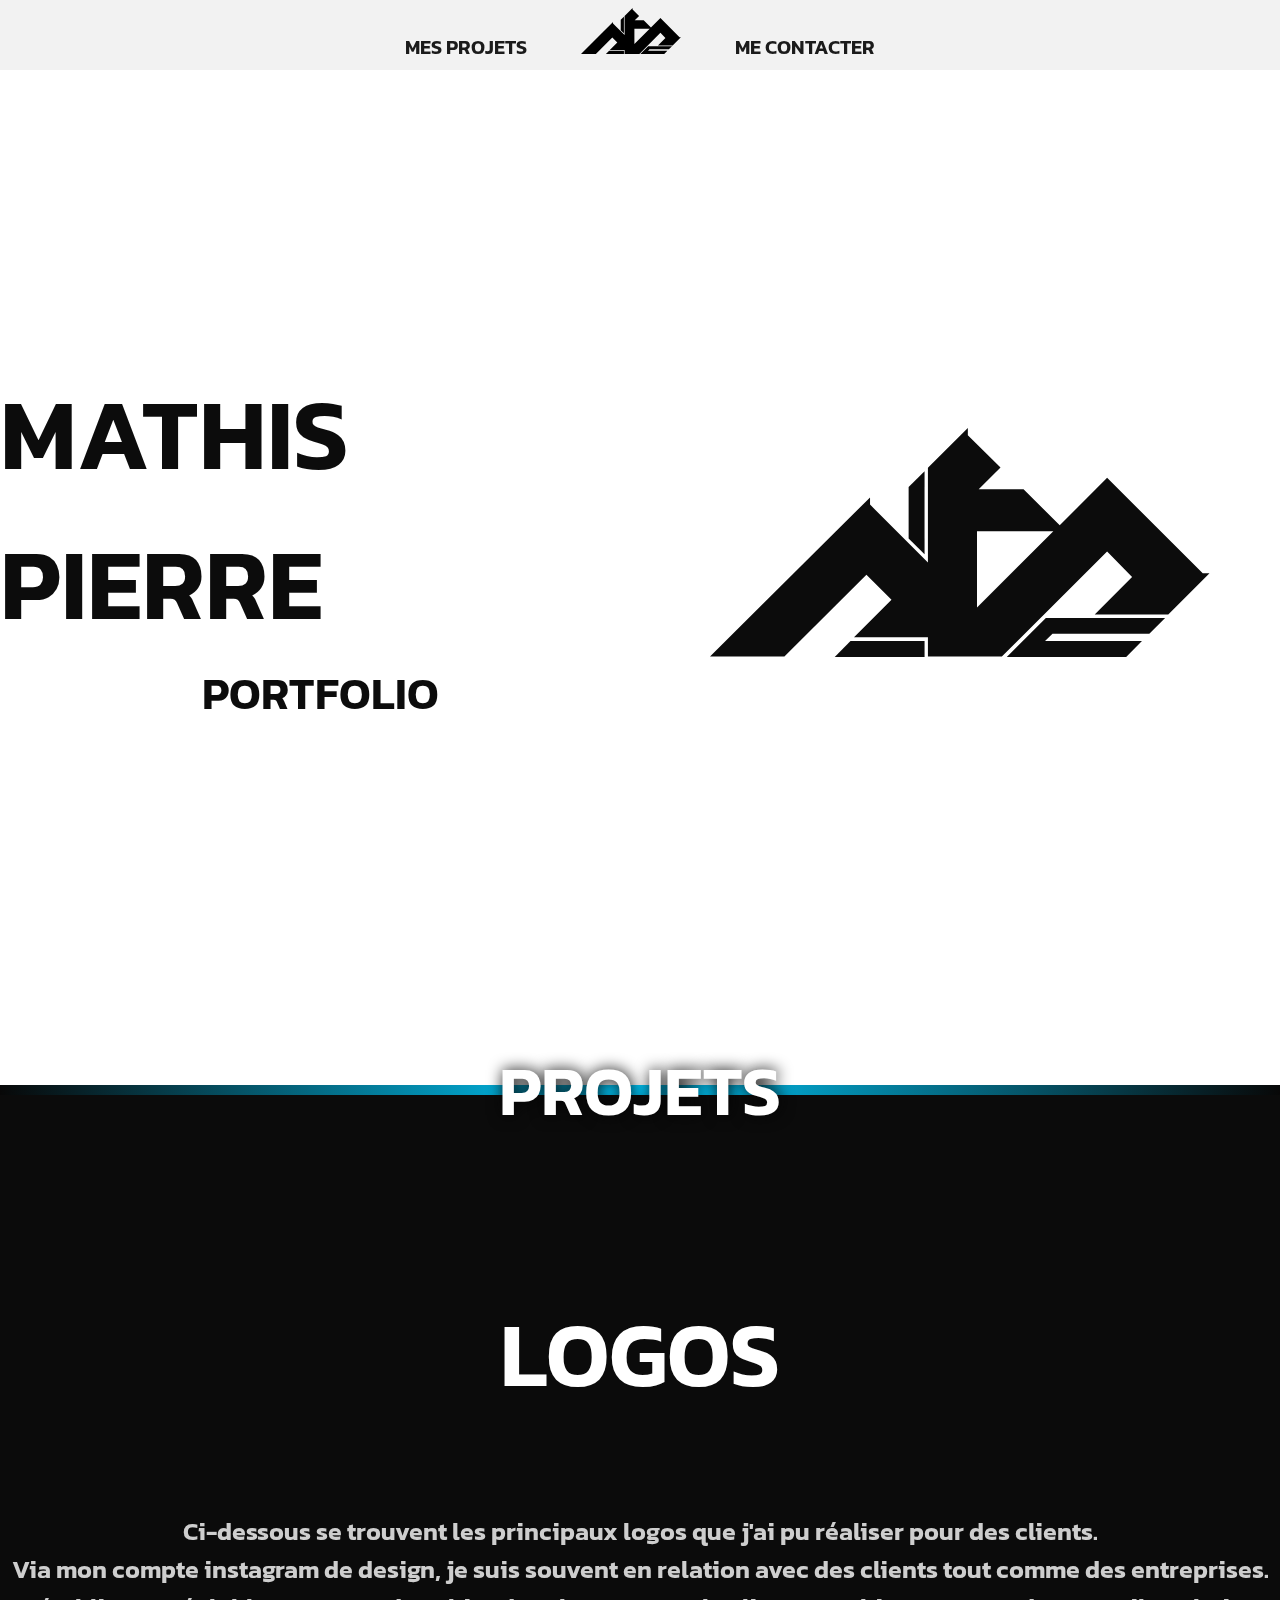
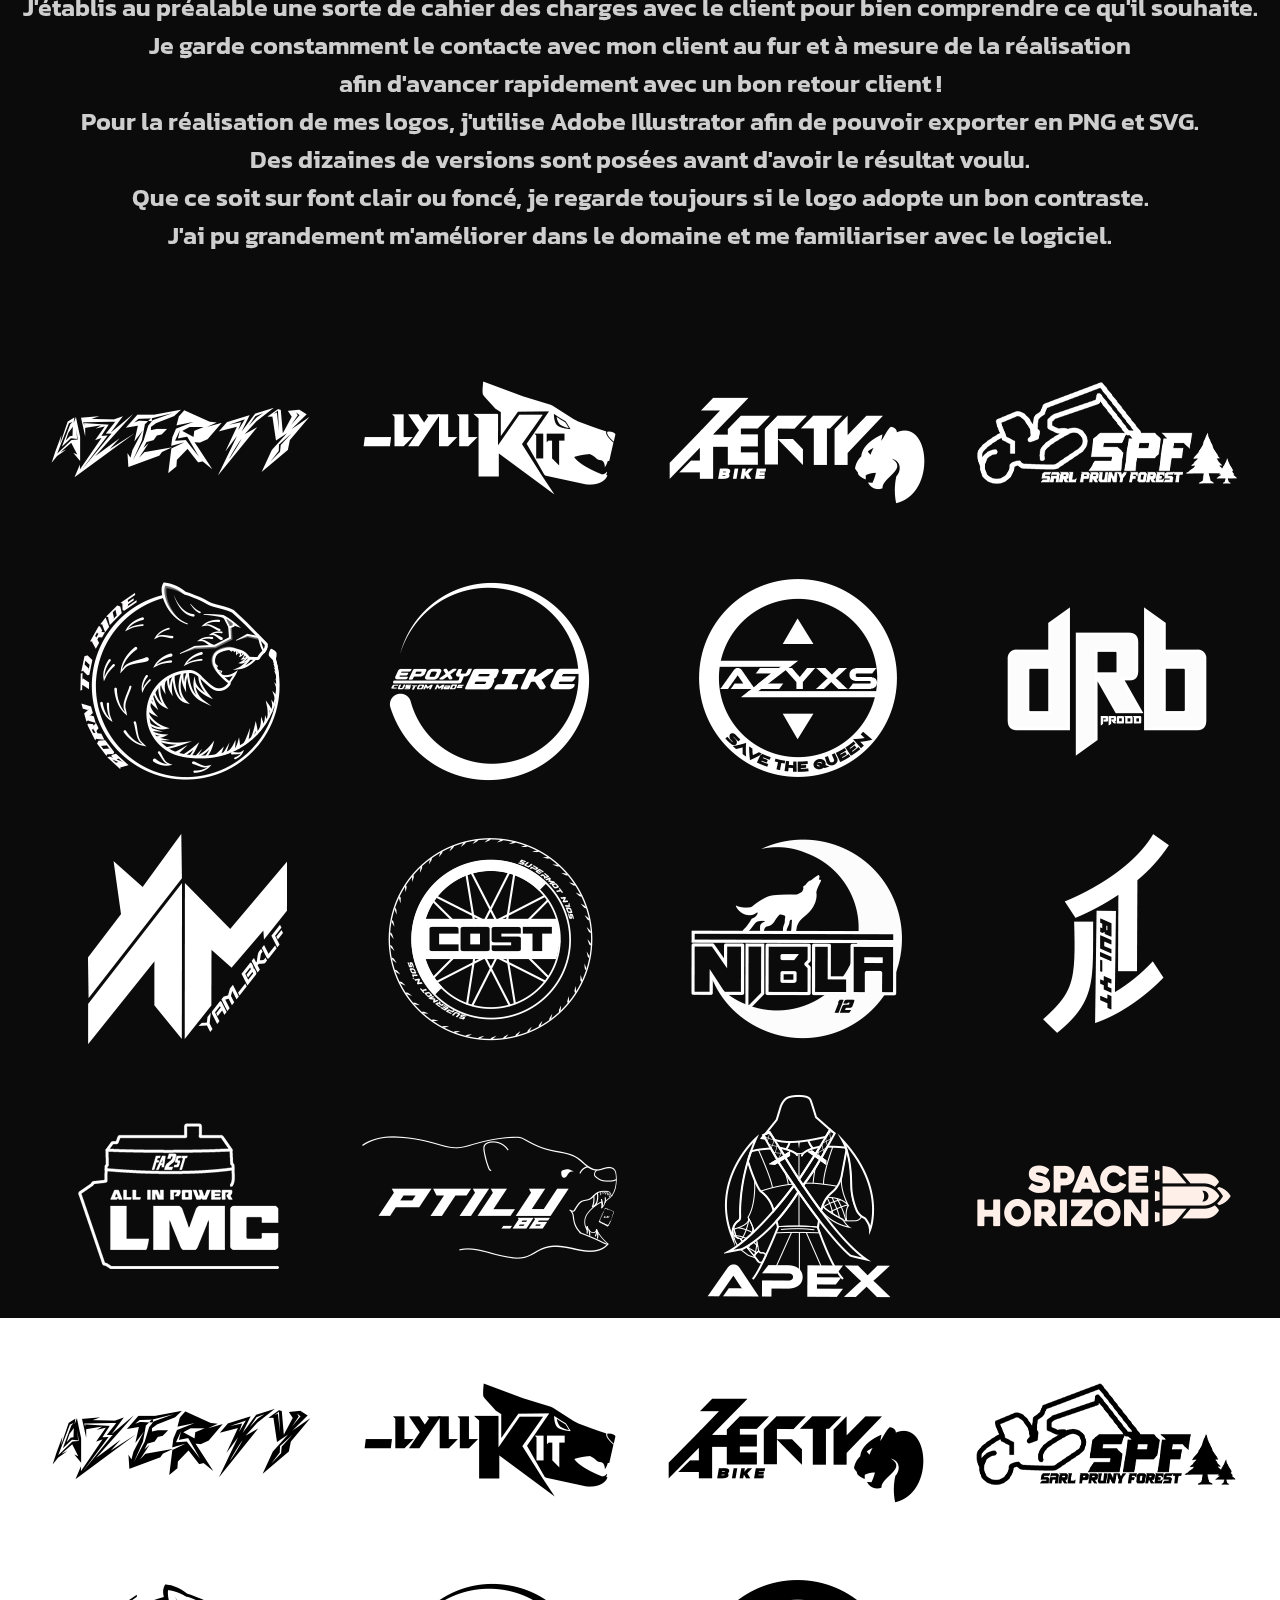
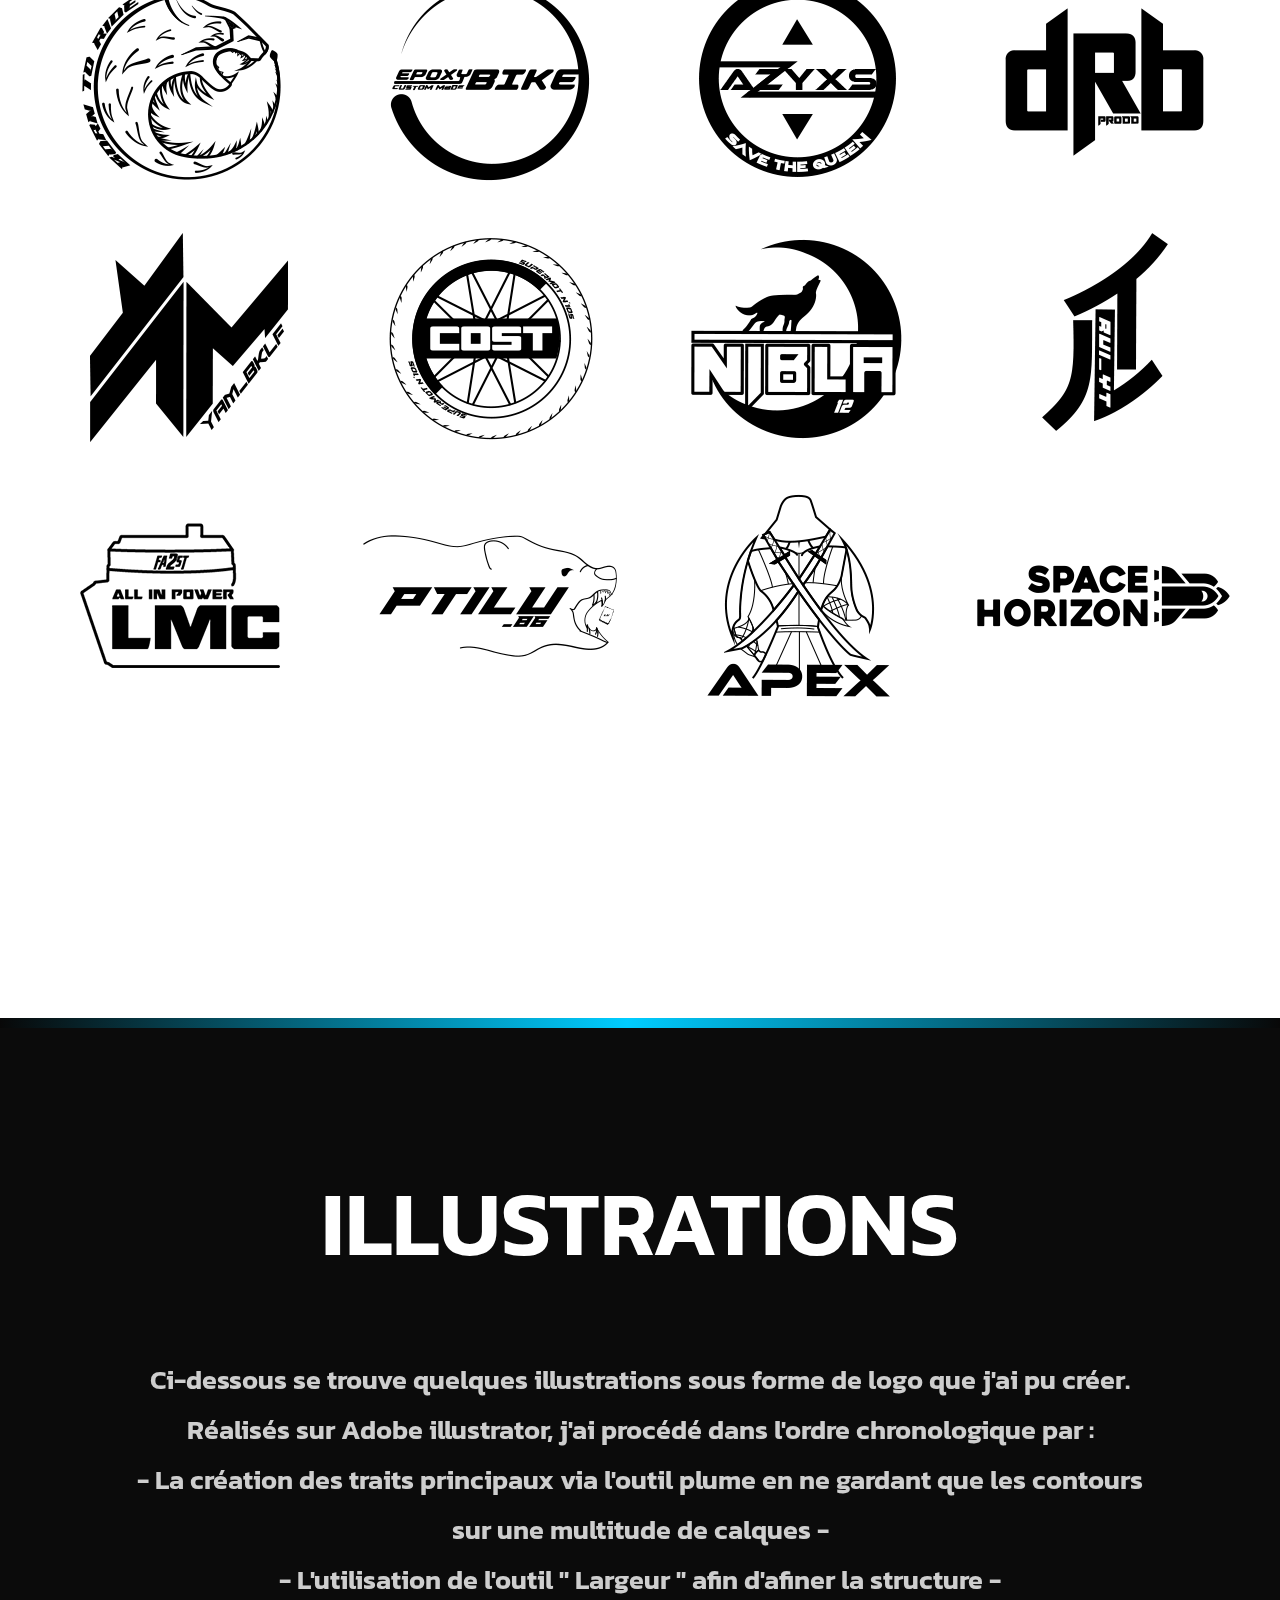
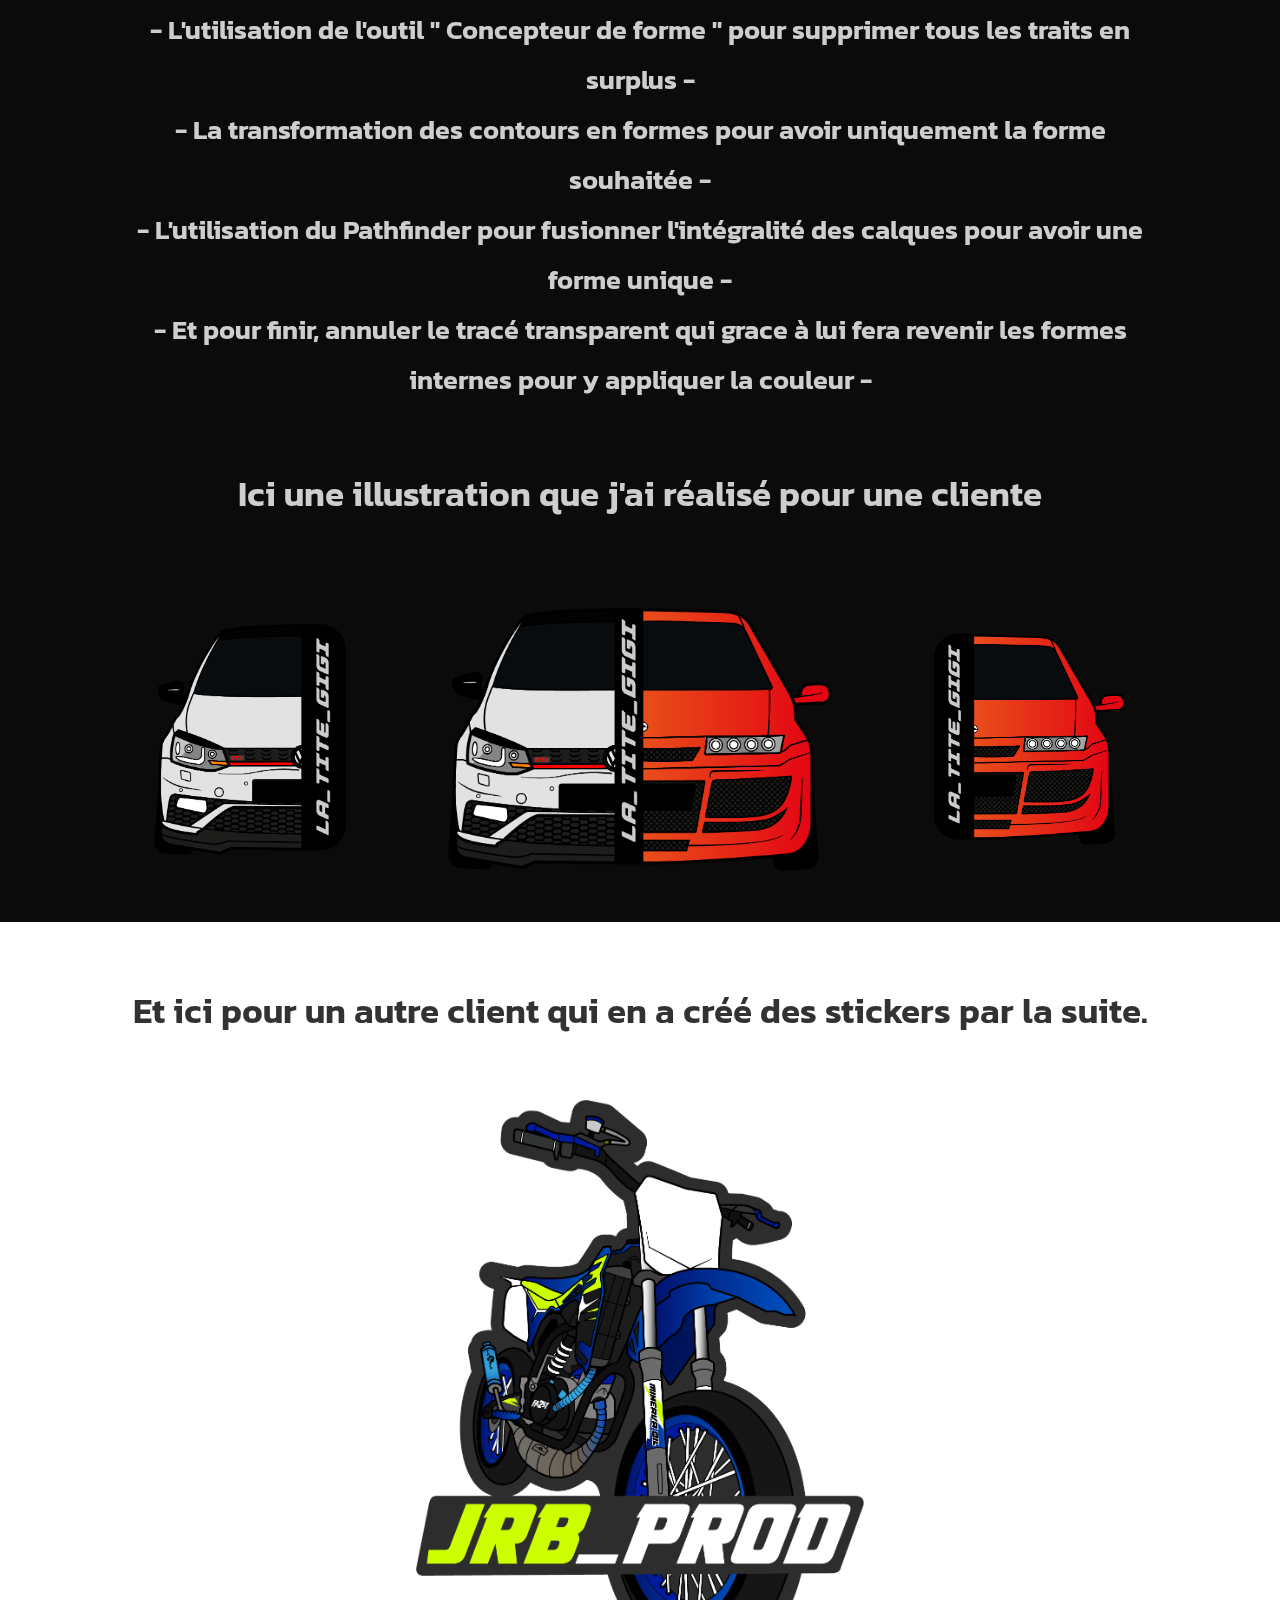
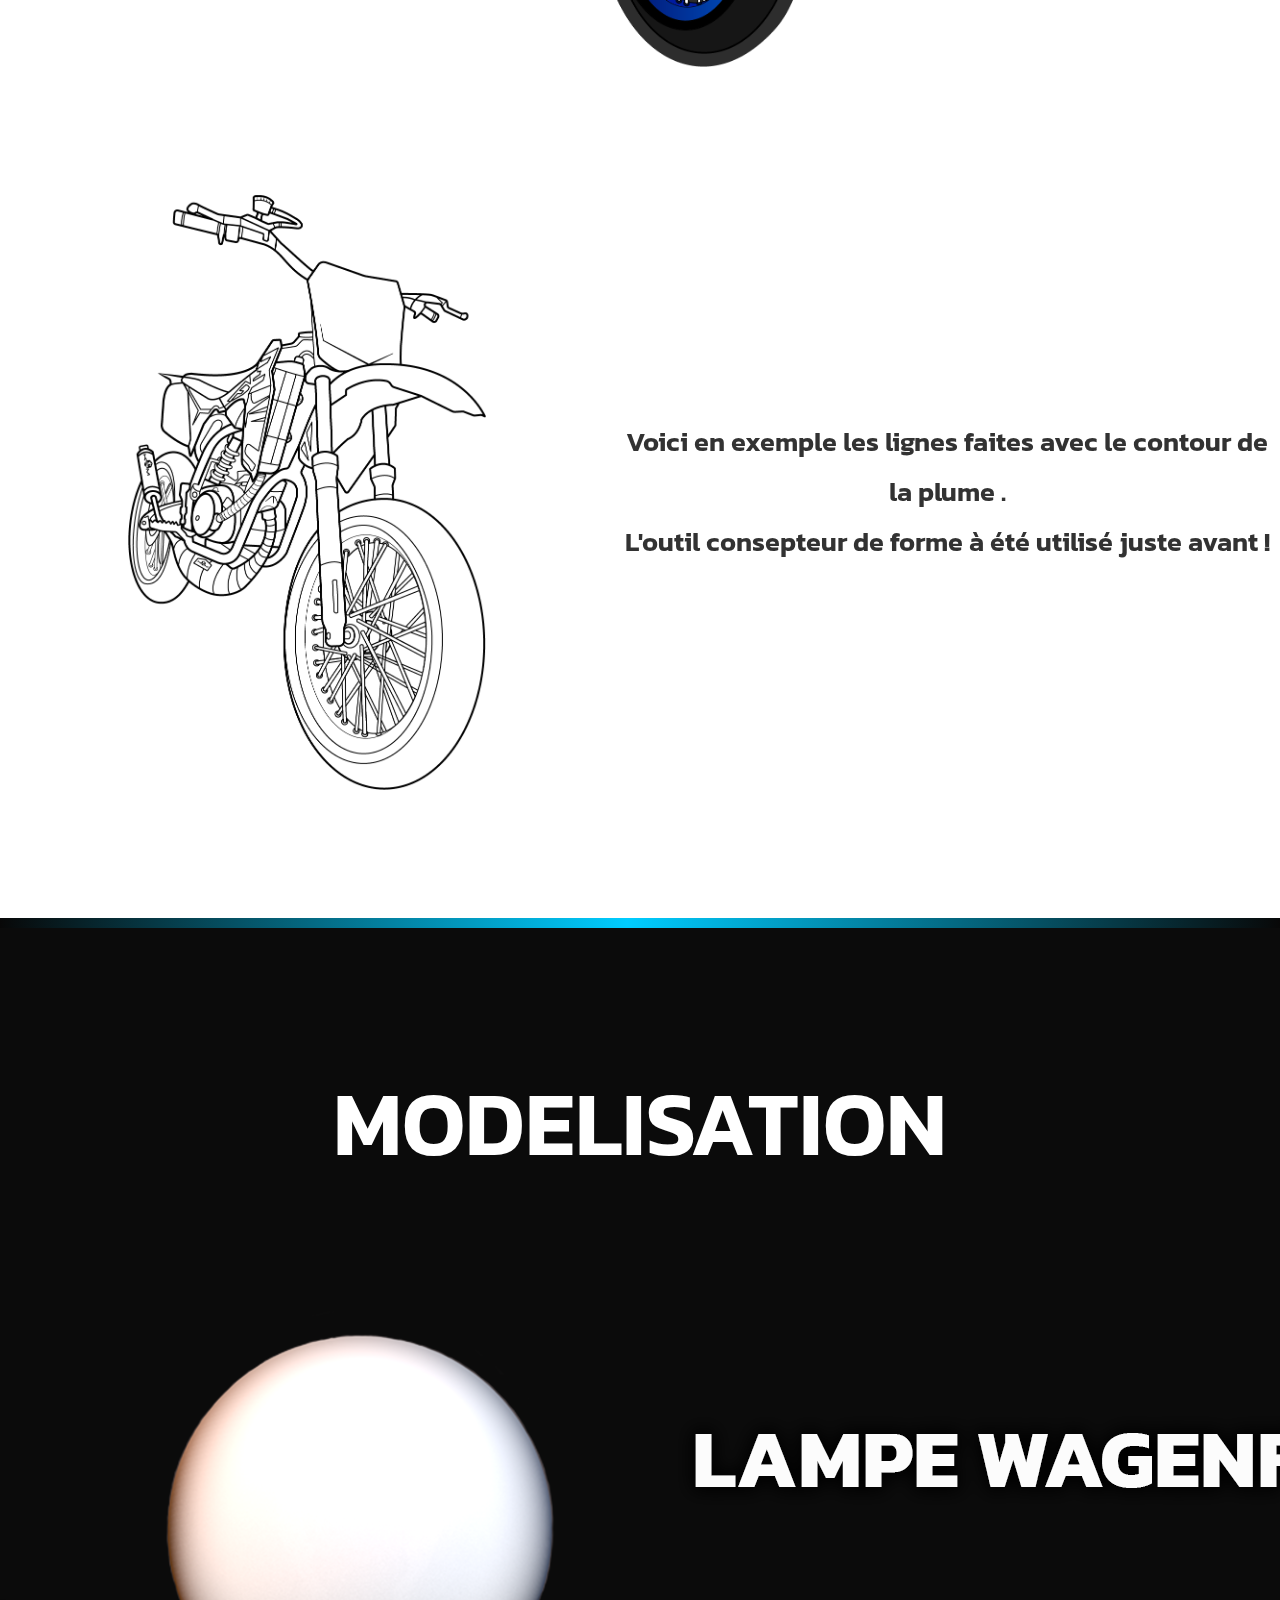
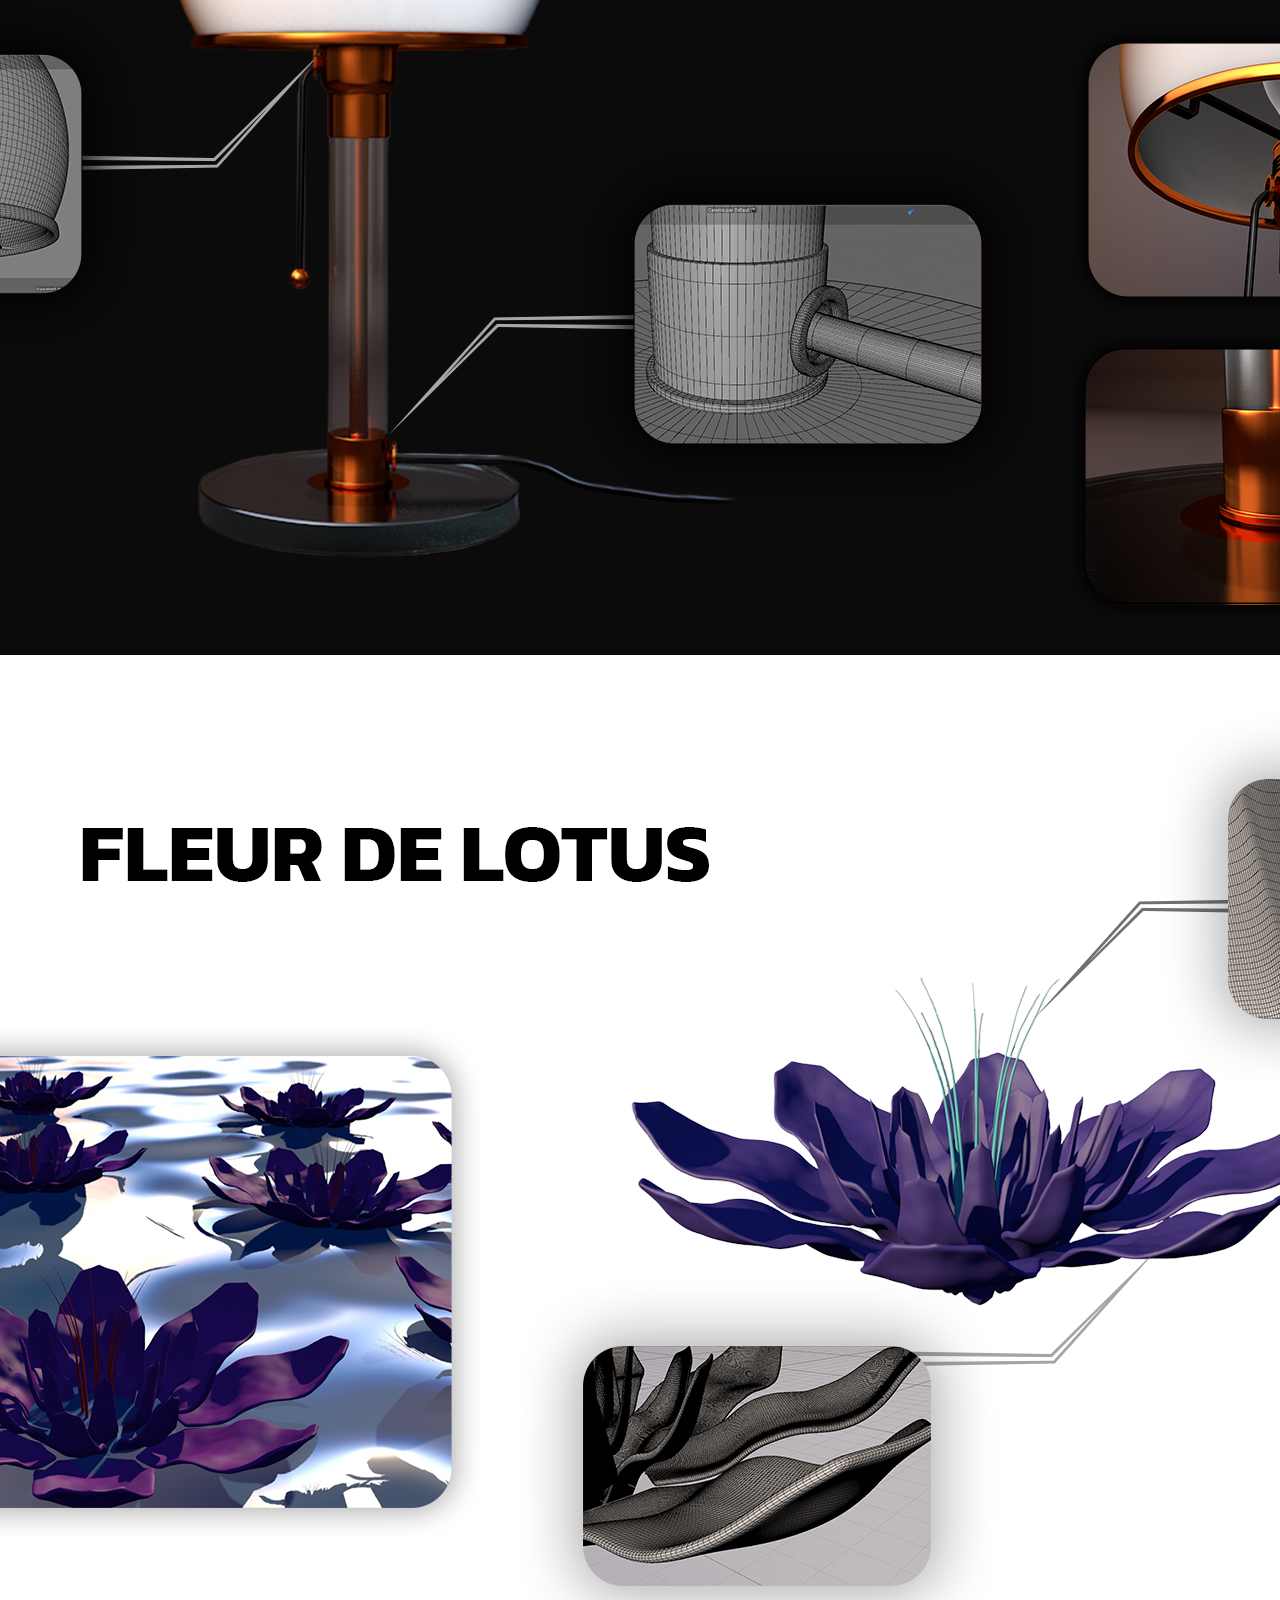
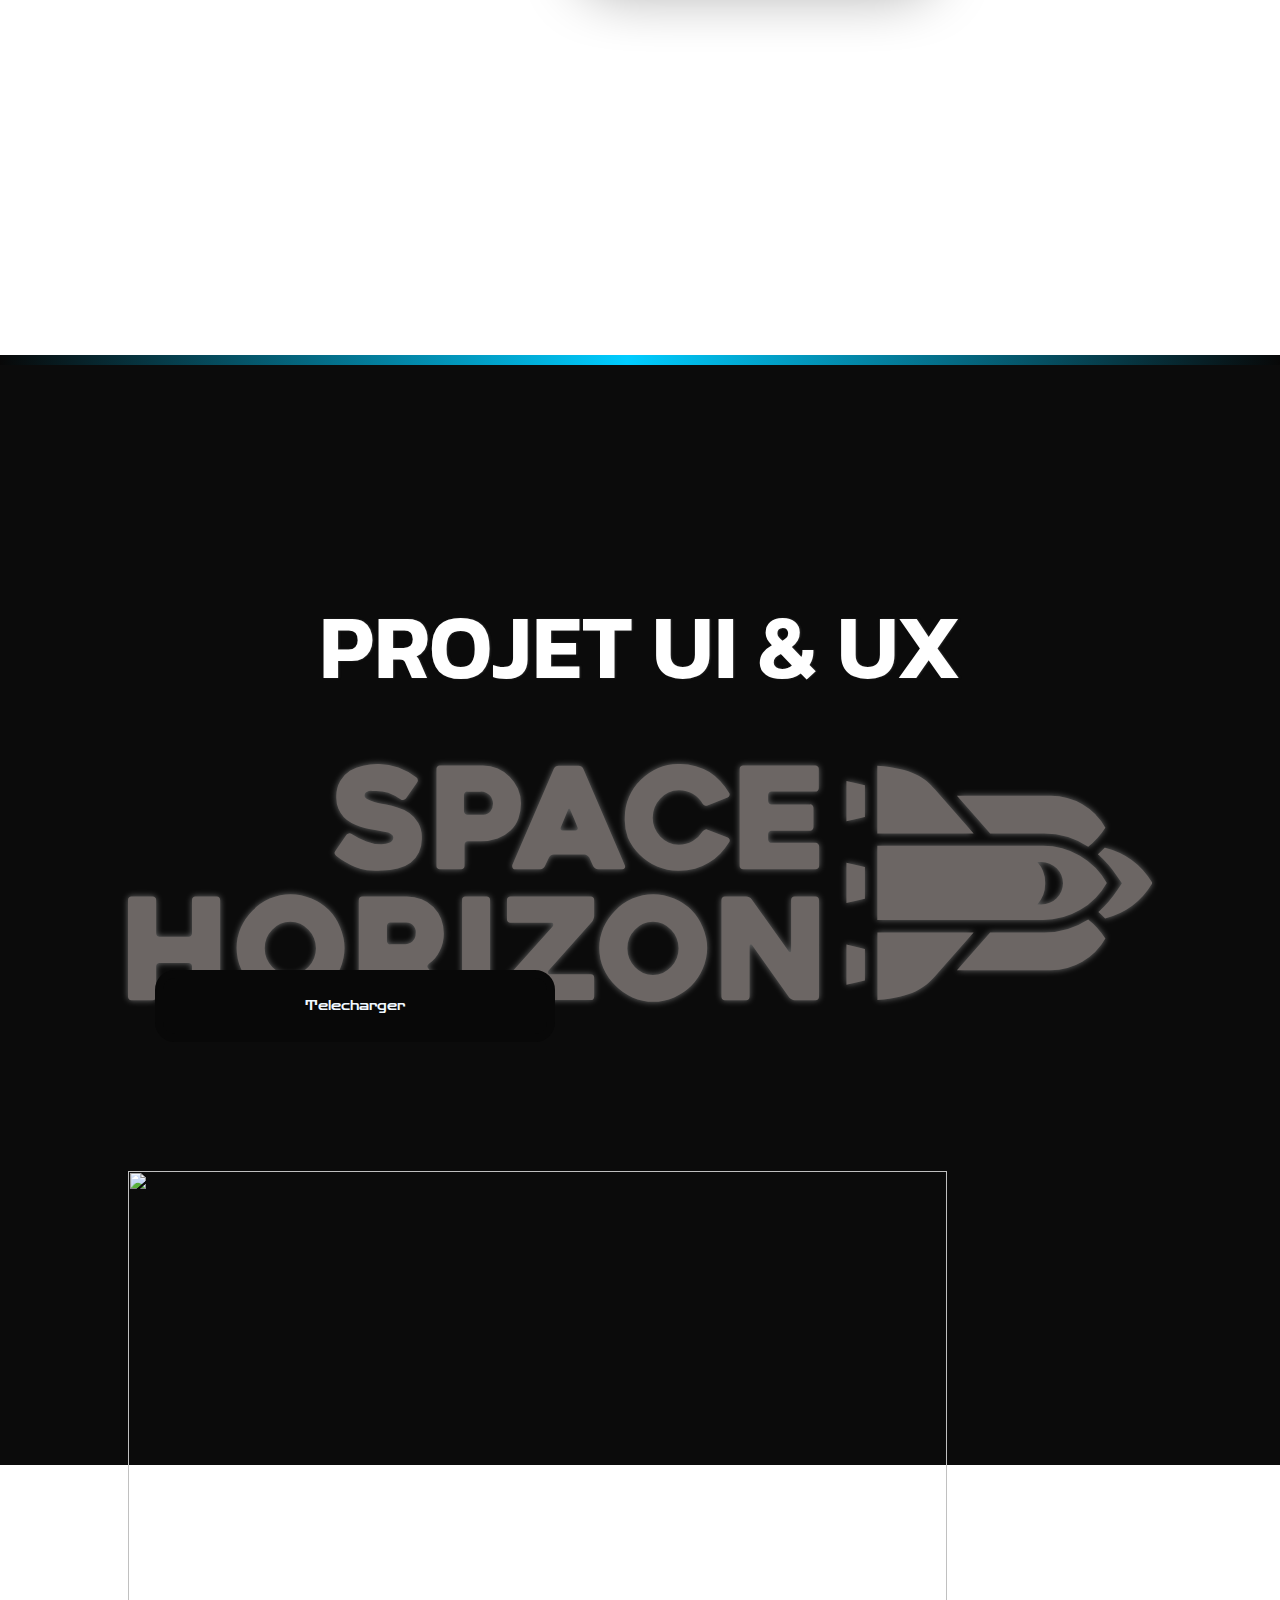
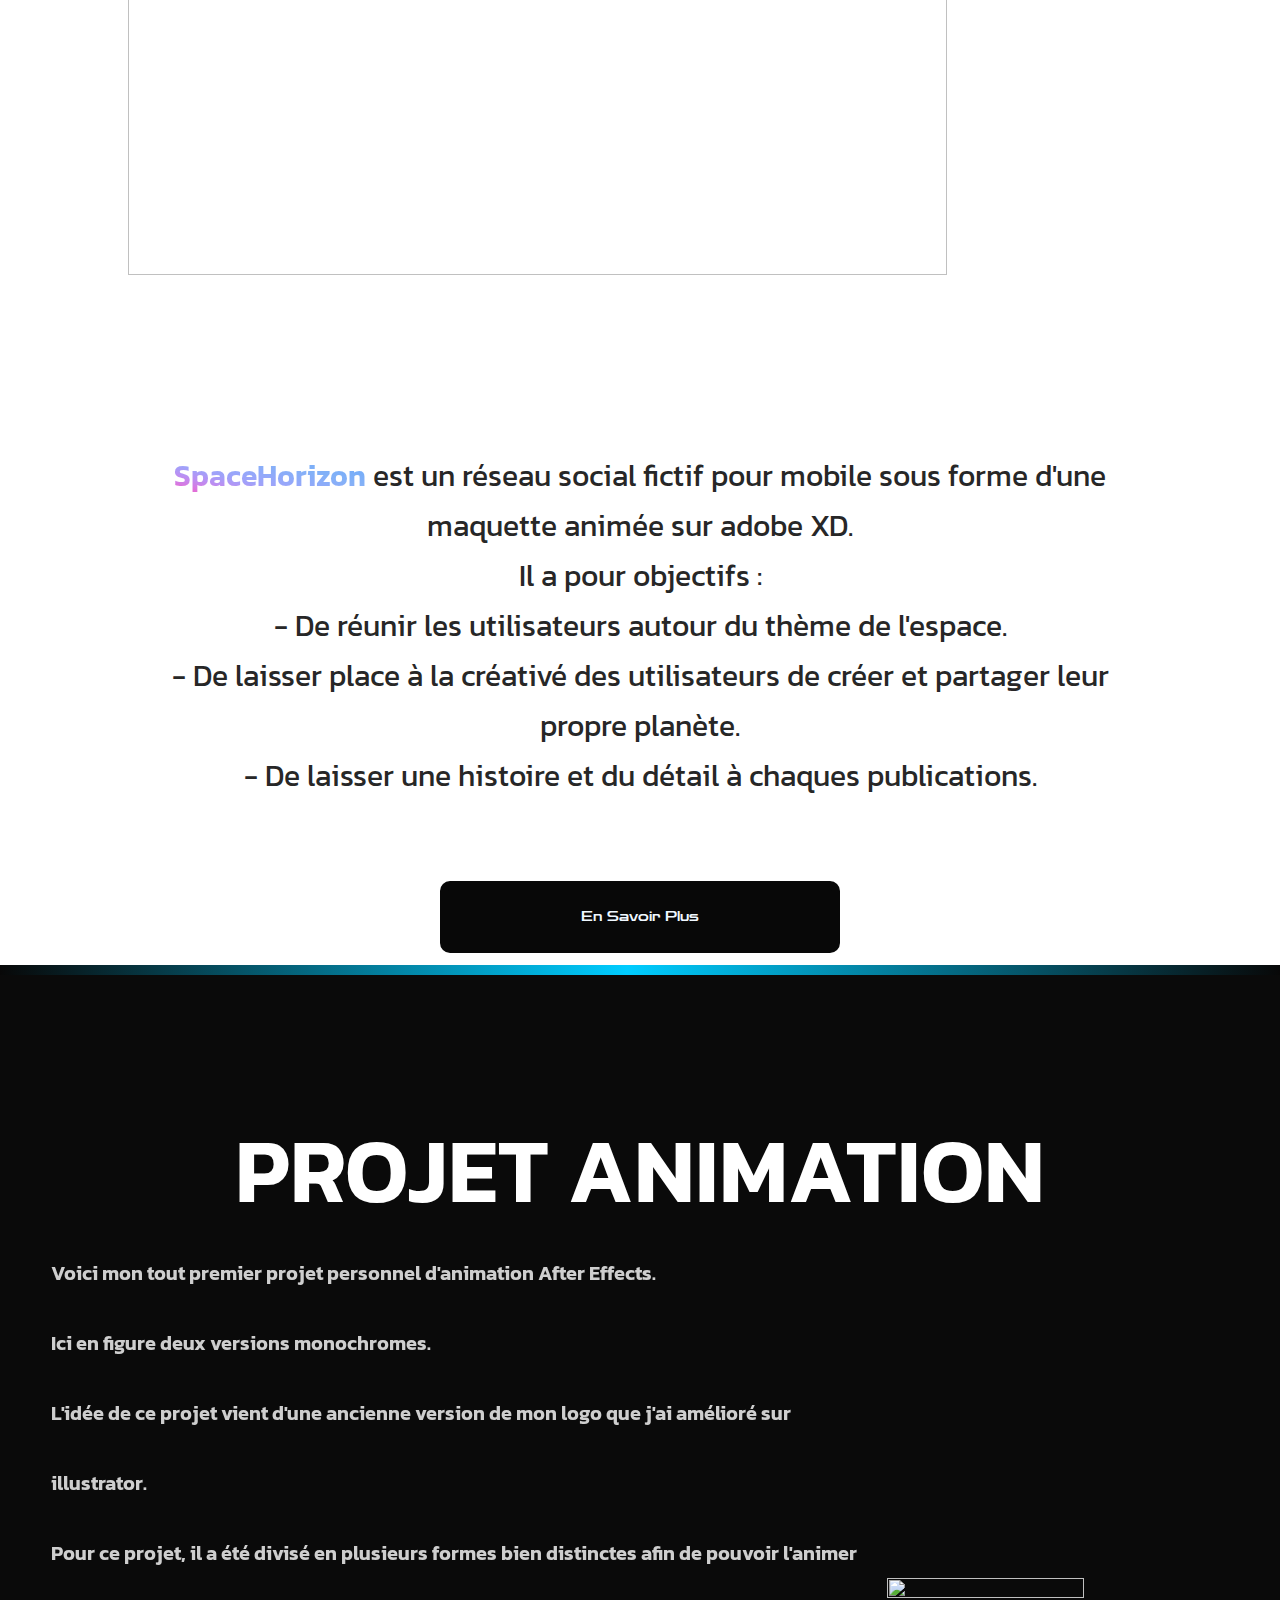
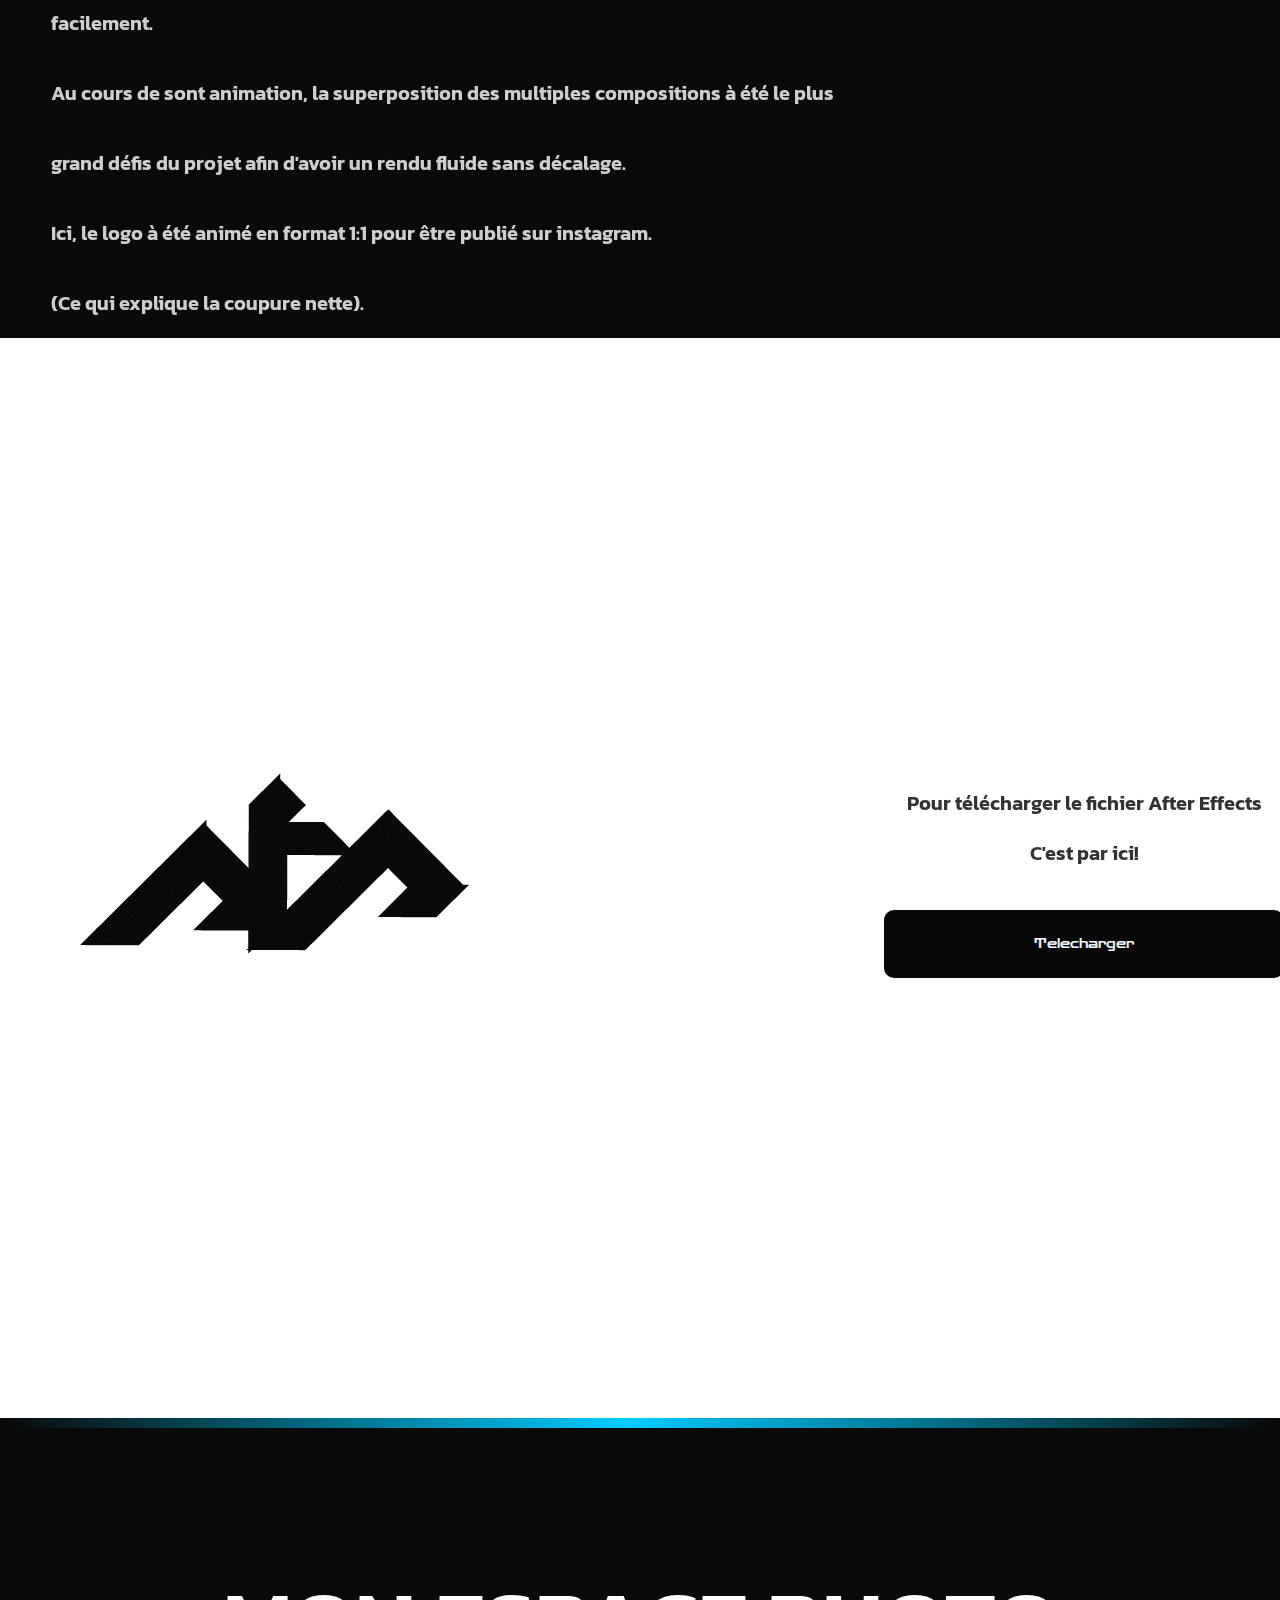
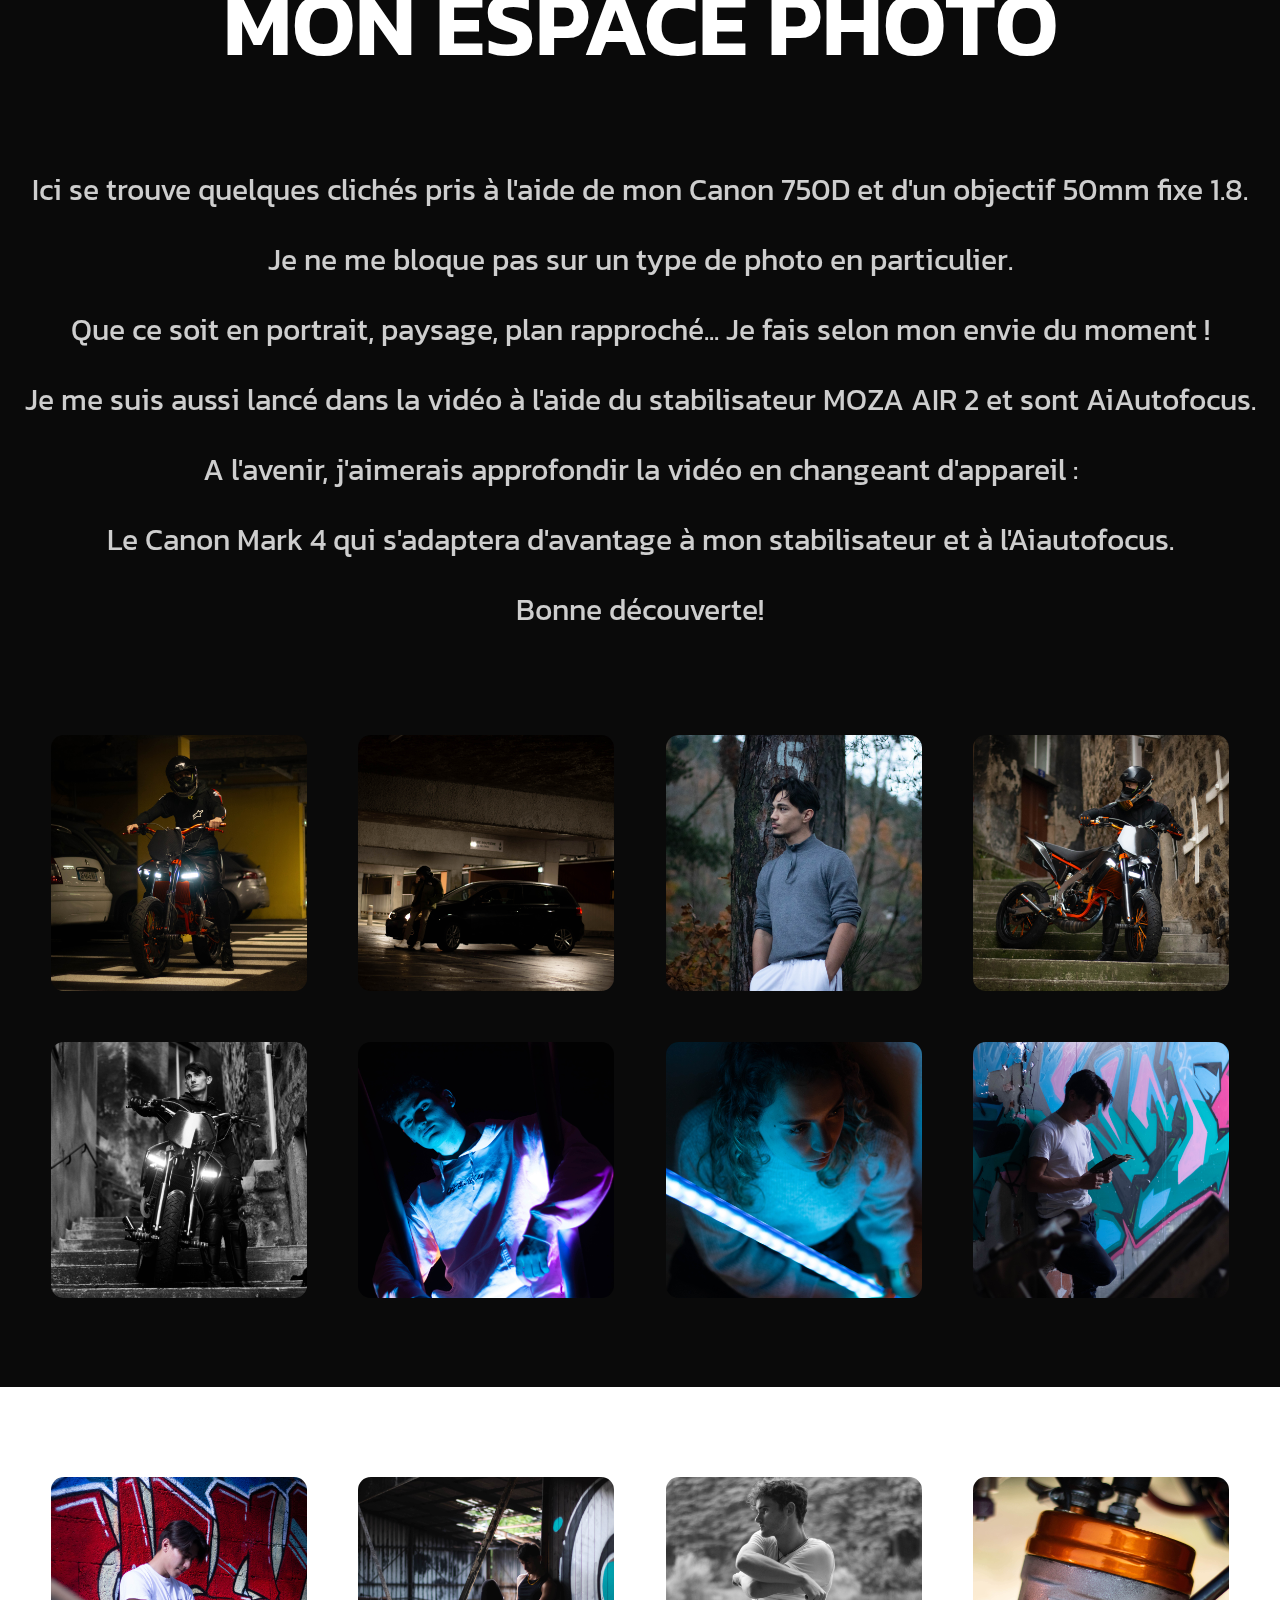
==== index.html @ 549fbb59 "Update index.html" ====
<html lang="en" dir="ltr">
 <head>

    <meta charset="utf-8"/>
  <meta name="viewport" content="width=device-width, initial-scale=1, shrink-to-fit=no">

  <script
  src="https://code.jquery.com/jquery-3.6.0.min.js"
  integrity="sha256-/xUj+3OJU5yExlq6GSYGSHk7tPXikynS7ogEvDej/m4="
  crossorigin="anonymous"></script>

    
    <link  rel="stylesheet"  href="index.css"></link>
    <link rel="preconnect" href="https://fonts.gstatic.com">
    <link href="https://fonts.googleapis.com/css2?family=Zen+Dots&display=swap" rel="stylesheet">
    <link rel="preconnect" href="https://fonts.googleapis.com">
    <link rel="preconnect" href="https://fonts.gstatic.com" crossorigin>
    <link href="https://fonts.googleapis.com/css2?family=Kanit:ital,wght@0,300;0,400;0,600;0,800;0,900;1,500;1,600;1,700;1,800;1,900&family=Montserrat:ital,wght@0,100;0,200;0,300;0,400;0,500;1,300&display=swap" rel="stylesheet">
    
    <title>Mathis Pierre</title>
  </head>

  <body>

    

    <nav class="navbar">

       <ul class="nav-menu">
           <!-- <li class="nav-element nav-element1"><a class="a" href="#Skills">Compétences</a></li> -->
            <li class="nav-element nav-element2"><a class="a" href="#Projets">MES PROJETS</a></li>
            <li class="nav-logo"><a href="#"><img class="logonav" src="img/Diag FULLNFichier 24.svg"></a></li>
            <!--<li class="nav-element nav-element3"><a class="a" href="#Doc">A PROPOS</a></li> -->
            <li class="nav-element nav-element4"><a class="a" href="#CONTACT">ME CONTACTER</a></li>
        </ul>
       
    </nav>

   

    <section class="acceuil">

      <div class="acceuil-titres">
        <div class="Titre1">MATHIS PIERRE</div>
        <div class="Titre2">PORTFOLIO</div>
      </div>

      <div class="acceuil-logo">
        <img class="logo-acceuil" src="img/Diag FULLNFichier 24.svg">
      </div>

    </section>

      <div class="bandeau">
        <div id="Projets" class="barre"></div>
        <p class="titreb">PROJETS</p>
      </div>
      
<section class="projets">

    <!-- LOGOS -->
    <!-- LOGOS -->
    <!-- LOGOS -->

    <section class="Logos">

              <p class="titrelogo">LOGOS</p>

              <p class="textelogo">

                Ci-dessous se trouvent les principaux logos que j'ai pu réaliser pour des clients. <br>
                Via mon compte instagram de design, je suis souvent en relation avec des clients tout comme des entreprises. <br>
                J'établis au préalable une sorte de cahier des charges avec le client pour bien comprendre ce qu'il souhaite. <br>
                Je garde constamment le contacte avec mon client au fur et à mesure de la réalisation <br>
                afin d'avancer rapidement avec un bon retour client ! <br>
                Pour la réalisation de mes logos, j'utilise Adobe Illustrator afin de pouvoir exporter en PNG et SVG. <br>
                Des dizaines de versions sont posées avant d'avoir le résultat voulu. <br>
                Que ce soit sur font clair ou foncé, je regarde toujours si le logo adopte un bon contraste. <br>
                J'ai pu grandement m'améliorer dans le domaine et me familiariser avec le logiciel.

              </p>

              <img src="img/MOCKUPLOGOPFWB.png" alt="" class="imagelogo">

              
              
             <!-- <a><button class="buttonlogo">En Savoir Plus</button></a> -->

    </section>

    <!-- LOGOS -->
    <!-- LOGOS -->
    <!-- LOGOS -->
    
    <div class="barre"></div>

<!-- ILLUSTRATIONS -->     
<!-- ILLUSTRATIONS -->     
<!-- ILLUSTRATIONS -->     

 <section class="illustration">
  <div class="illustrationblack">

      <p class="titreillustration"> ILLUSTRATIONS </p>

      <p class="texteillustration"> 
        Ci-dessous se trouve quelques illustrations sous forme de logo que j'ai pu créer. <br>
        Réalisés sur Adobe illustrator, j'ai procédé dans l'ordre chronologique par : <br>
        - La création des traits principaux via l'outil plume en ne gardant que les contours sur une multitude de calques - <br>
        - L'utilisation de l'outil " Largeur " afin d'afiner la structure -<br>
        - L'utilisation de l'outil " Concepteur de forme " pour supprimer tous les traits en surplus - <br>
        - La transformation des contours en formes pour avoir uniquement la forme souhaitée - <br>
        - L'utilisation du Pathfinder pour fusionner l'intégralité des calques pour avoir une forme unique - <br>
        - Et pour finir, annuler le tracé transparent qui grace à lui fera revenir les formes internes pour y appliquer la couleur - <br>
      </p>

      <p class="texteillustration1">

        Ici une illustration que j'ai réalisé pour une cliente

      </p>

      <div class="imgmultillustration">

          <img class="imgillustration" src="img/GTIFichier 2@4x.png" >
          <img class="imgillustration1" src="img/2 MFichier 4@4x.png" >
          <img class="imgillustration" src="img/CALIBRAFichier 3@4x.png" >

      </div>

  </div>

  <div class="illustrationwhite">
    
    <p class="texteillustration2">Et ici pour un autre client qui en a créé des stickers par la suite.</p>

    <img class="imgmotoillustartion" src="img/JRB LOGOFichier 7@4x.png">

    <div class="ligneillustration">

      <img class="imgmotoligneillustartion" src="img/JRB LignesFichier 10@4x.png">

      <p class="texteillustration3"> 

        Voici en exemple les lignes faites avec le contour de la plume . <br> 
        L'outil consepteur de forme à été utilisé juste avant !

      </p>

    </div>

</div>

 </section>
 
<!-- ILLUSTRATIONS -->     
<!-- ILLUSTRATIONS -->     
<!-- ILLUSTRATIONS -->     

            <div class="barre"></div>

    <!-- MODELISATION 3D -->
    <!-- MODELISATION 3D -->
    <!-- MODELISATION 3D -->

    <section class="modelisation">

              <p class="titremod">MODELISATION</p>

              <img src="img/Projets3D.png" alt="" class="imagemod">
              
              <a href="doc/Modélisation3DMathsPIERRE.zip"><button class="buttonmod">Telecharger</button></a>

    </section>

    <!-- MODELISATION 3D -->
    <!-- MODELISATION 3D -->
    <!-- MODELISATION 3D -->   

            <div class="barre"></div>

    <!-- UI UX -->
    <!-- UI UX -->
    <!-- UI UX -->
    <section class="UIUX">


                <div class="UIUXblack">

                  <p class="TitreUIUX">PROJET UI & UX</p>

                  <img src="img/SH BLANC.svg" alt="" class="imguiux1">

                </div>
                <!-- <img src="img/mokupemultipleiphone.png" alt="" class="imguiux3"> -->
                <div class="UIUXwhite">

                      <img src="img/Presentation SH2.png" alt="" class="imguiux2">

                        <p class="UIUXtxt">
                          <span class="SpaceHorizon">SpaceHorizon</span> est un réseau social fictif pour mobile sous forme d'une maquette animée sur adobe XD. <br>
                          Il a pour objectifs :<br>
                          - De réunir les utilisateurs autour du thème de l'espace.<br>
                          - De laisser place à la créativé des utilisateurs de créer et partager leur propre planète. <br>
                          - De laisser une histoire et du détail à chaques publications.
                        </p>
          
                          <a href="UIUX.html"><button class="buttonUIUX">En Savoir Plus</button></a>
                

                </div>

    </section>
    <!-- UI UX -->
    <!-- UI UX -->
    <!-- UI UX -->


            <div class="barre"></div>

    <!-- ANIMATION -->
    <!-- ANIMATION -->
    <!-- ANIMATION -->

    <section class="ANIMATION">

              

                <div class="animationblack">

                      <p class="titreanimation">PROJET ANIMATION</p>

                      <div class="txtimganimation">

                              <p class="animationtxt">
                                Voici mon tout premier projet personnel d'animation After Effects. <br>
                                Ici en figure deux versions monochromes.<br>
                                L'idée de ce projet vient d'une ancienne version de mon logo que j'ai amélioré sur illustrator. <br> 
                                Pour ce projet, il a été divisé en plusieurs formes bien distinctes afin de pouvoir l'animer facilement. <br>
                                Au cours de sont animation, la superposition des multiples compositions à été le plus grand défis du projet afin d'avoir un rendu fluide sans décalage. <br>
                                Ici, le logo à été animé en format 1:1 pour être publié sur instagram.<br>
                                (Ce qui explique la coupure nette).
                              </p>
                              <img src="img/Animation LogoGIFBLANC.gif" alt="" class="imganimation">

                    </div>

                </div>
                <!-- <img src="img/mokupemultipleiphone.png" alt="" class="imguiux3"> -->
                <div class="animationwhite">

                      <div class="txtimganimation2">
                        

                              <img src="img/animationlogoblackgif.gif" alt="" class="imganimation2">
                              <div class="txtbtnanimation">
                                <p class="textanimation4">
                                  Pour télécharger le fichier After Effects <br>
                                  C'est par ici!
                                </p>
                                <a href="doc/AnimationAfterEffectsMathisPIERRE.zip"><button class="buttonanimation">Telecharger</button></a>
                              </div>

                    </div>
                

                </div>


            </section>
            
    <!-- ANIMATION -->
    <!-- ANIMATION -->
    <!-- ANIMATION -->

            <div class="barre"></div>

    <!-- PHOTOGRAPHY -->
    <!-- PHOTOGRAPHY -->
    <!-- PHOTOGRAPHY -->

    <section class="PHOTOGRAPHY">

              

                <div class="photoblack">

                      <p class="titrephoto">MON ESPACE PHOTO</p>

                      <p class="phototxt">
                                Ici se trouve quelques clichés pris à l'aide de mon Canon 750D et d'un objectif 50mm fixe 1.8. <br>
                                Je ne me bloque pas sur un type de photo en particulier. <br>
                                Que ce soit en portrait, paysage, plan rapproché... Je fais selon mon envie du moment ! <br>
                                Je me suis aussi lancé dans la vidéo à l'aide du stabilisateur MOZA AIR 2 et sont AiAutofocus. <br>
                                A l'avenir, j'aimerais approfondir la vidéo en changeant d'appareil : <br>
                                Le Canon Mark 4 qui s'adaptera d'avantage à mon stabilisateur et à l'Aiautofocus. <br>
                                Bonne découverte!                        
                              </p>


                      <div class="imgmultphoto">

                              <div class="ligne1photo">
                                        <img src="img/photo/1.jpg" alt="" class="imgphoto1">
                                        <img src="img/photo/2.jpg" alt="" class="imgphoto1">
                                        <img src="img/photo/3.jpg" alt="" class="imgphoto1">
                                        <img src="img/photo/4.jpg" alt="" class="imgphoto1">
                              </div>

                              <div class="ligne1photo">
                                        <img src="img/photo/5.jpg" alt="" class="imgphoto1">
                                        <img src="img/photo/6.jpg" alt="" class="imgphoto1">
                                        <img src="img/photo/7.jpg" alt="" class="imgphoto1">
                                        <img src="img/photo/8.jpg" alt="" class="imgphoto1">
                              </div>

                    </div>

                    <div class="photowhite">

                      <div class="imgmultphoto2">
                        
                              <div class="ligne1photo">
                                        <img src="img/photo/9.jpg" alt="" class="imgphoto1">
                                        <img src="img/photo/10.jpg" alt="" class="imgphoto1">
                                        <img src="img/photo/11.jpg" alt="" class="imgphoto1">
                                        <img src="img/photo/12.jpg" alt="" class="imgphoto1">
                              </div>

                              <div class="ligne1photo">
                                      <img src="img/photo/13.jpg" alt="" class="imgphoto1">
                                      <img src="img/photo/14.jpg" alt="" class="imgphoto1">
                                      <img src="img/photo/15.jpg" alt="" class="imgphoto1">
                                      <img src="img/photo/16.jpg" alt="" class="imgphoto1">
                              </div>

                    </div>


                </div>



            </section>

    <!-- PHOTOGRAPHY -->
    <!-- PHOTOGRAPHY -->
    <!-- PHOTOGRAPHY -->


            <div class="barre"></div>

    <!-- PREVIEW -->
    <!-- PREVIEW -->
    <!-- PREVIEW -->

    <section class="projet-web">

              <div class="previewblack">

                <p class="titrepreview">PROJET WEB</p>

                <img src="img/preview blancFichier 3.svg" alt="" class="svgpreview">

                <p class="textepreview">

                  <span class="Preview">PREVIEW</span> est un projet de développement web fictif réalisé avec mon binome. <br>
                  Il a pour objectif de rentrer en concurence avec la plateforme AlloCiné. <br>
                  Dans le but de faire découvrir aux autres utilisateurs des films et des séries. <br>
                  <span class="Preview">PREVIEW</span> a été codé avec les langages HTML, CSS , JavaScript, PHP. <br>
                  Le site comprend une base de données mySQL afin de stocker et restituer les informations. <br>

                </p>

              </div>

              <div class="previewwhite">

                  <img src="img/PREVIEWMOCKUP.jpg" class="bgpreview">

                  <p class="textepreview2">

                    Pour découvrir <span class="Preview">PREVIEW</span>, c'est par ici ! 

                </p>
                  <a href="doc/PREVIEW.pdf"><button class="buttonpreview">En Savoir Plus</button></a>
                
              </div> 

    </section>

<!-- PREVIEW -->
<!-- PREVIEW -->
<!-- PREVIEW -->

</section>

<!-- CONTACT -->
<!-- CONTACT -->
<!-- CONTACT -->

        <div class="bandeau">
            <div id="Projets" class="barre"></div>
            <p class="titreb">ME CONTACTER</p>
         </div>

   <section id="CONTACT">

<div class="mail">

  <p class="titrecontact">Mail</p>
    <p class="repcontact">MATHISPIERRE88@GMAIL.COM</p>

</div>
    

<div class="instasedign">

  <p class="titrecontact">Instagram Design</p>
    <a href="https://www.instagram.com/pkr.design/"><p class="repcontact">PKR.DESIGN</p></a>
  </div>

<div class="insta">

  <p class="titrecontact">Instragram</p>
    <a href="https://www.instagram.com/mathis_pkr/"><p class="repcontact">MATHIS.PKR</p></a>
  
  </div>
    
 
   </section>      

<!-- CONTACT -->
<!-- CONTACT -->
<!-- CONTACT -->
   
  <script type="text/javascript" src="index.js"></script>

  </body>
  <footer>
    <div class="bas">

      <p class="copyright">Réalisé par PIERRE Mathis &copy;2022 Tous droits réservés</p>

    </div>
  </footer>
</html>
---- index.css ----
@import url('https://fonts.googleapis.com/css2?family=Kanit:ital,wght@0,100;0,200;0,300;0,400;0,500;0,600;0,700;0,800;0,900;1,100;1,200;1,300;1,400;1,500;1,600;1,700;1,800;1,900&family=Montserrat:ital,wght@0,100;0,200;0,300;0,400;0,500;1,300&display=swap');

* {
  text-decoration: none;
  list-style: none;
  margin: 0;
  padding: 0;
}

body {
  background-image: linear-gradient(
    to right top,
    #ffffff,
  );
}

/*----- NAVBAR -----*/

.navbar {
  
  background-color: rgba(22, 22, 22, 0.178);
  width: 100%;
  height: 70px;
  display: flex;
  align-items: center;
  justify-content: center;
  position: fixed;
  z-index: 1000;
  transition: all 0.3s ease;
}

.navbar.navbar-white {
  background-color: rgba(218, 226, 236, 0.712);
  padding-bottom: 10px;
}

li {
  display: inline-block;
  padding: 0 25px;
  margin: 0px;
}

.nav-menu a {
  text-transform: uppercase;
  font-size: 20px;
  font-family: "Kanit", sans-serif;
  font-weight: 600;
  color: rgb(27, 27, 27);
}

.nav-menu a:hover {
  text-shadow: rgb(7, 17, 34) 1px 0 10px;
  opacity: 0.2;
  color: rgb(7, 17, 34);
  transition: all 0.3s ease;
  
}
.logonav {
  width: 100px;
}

img-white {
  color: rgb(0, 102, 255);
}

nav:hover {
  background-color: rgb(0, 0, 0, 0.05);
}

.navbar.scroll {
  background-color: white;
}
/*----- NAVBAR -----*/

/*----- Acceuil -----*/
.acceuil {
  display: flex;
  flex-direction: row;
}
.acceuil-titres {
  display: flex;
  flex-direction: column;
  justify-content: center;
  align-items: center;
  width: 50%;
  height: 1085px;
}

.acceuil-logo {
  display: flex;
  flex-direction: column;
  justify-content: center;
  align-items: center;
  width: 50%;
  height: 1085px;
}

.Titre1 {
  color: rgb(0, 0, 0);
  font-size: 100px;
  font-family: "Kanit", sans-serif;
  font-weight: 600;
  opacity: 95%;
}

.Titre2 {
  color: rgb(0, 0, 0);
  font-size: 45px;
 font-family: "Kanit", sans-serif;
  font-weight: 600;
  opacity: 95%;
}

.logo-acceuil {
  width: 500px;
  opacity: 95%;
}

/*----- Acceuil -----*/


/*----- DELIMITEUR -----*/
.bandeau {
  display: flex;
  justify-content: center;
  align-items: center;
}

.barre {
  height: 10px;
  width: 100%;
  background: rgb(48, 48, 48);
  background: linear-gradient(
    90deg,
    rgb(8, 8, 8) 0%,
    rgb(0, 204, 255) 49%,
    rgb(8, 8, 8) 100%
  );
  position: relative;
}

.titreb {
  color: rgb(255, 255, 255);
  position: absolute;
  font-size: 70px;
  
/*font-family: "Zen Dots", cursive;*/
font-family: "Kanit", sans-serif;
  font-weight: 600;
  text-shadow: rgb(5, 5, 5) 1px 0 15px;
}

/*----- DELIMITEUR -----*/

/*----- PROJETS -----*/

/*PROJET LOGO*/
.Logos{
  display: flex;
  flex-direction: column;
  justify-content: center;
  align-items: center;
  background-color: #0b0b0b;
}

.titrelogo {
  font-size: 90px;
  font-family: "Kanit", sans-serif;
  font-weight: 600;
  color: rgb(255, 255, 255);
  margin-top: 15%;
  margin-bottom: 5%;
}

.textelogo{
  font-size: 25px;
  font-family: "Kanit", sans-serif;
  font-weight: 600;
  color: rgb(255, 255, 255);
  opacity: 80%;
  text-align: center;
  margin-bottom: 5%;
  margin-top: 2%;
}

.buttonlogo {
  z-index: 10000;
  padding: 20px 25px;
  position: absolute;
  border-radius: 20px;
  border: 8px solid rgb(8, 8, 8);
  background-color: rgb(8, 8, 8);
  color: aliceblue;
  cursor: pointer;
  transition: all 0.3s ease-out;
  font-family: "Zen Dots", cursive;
  width: 400px;
  top: 4000px;
  right: 725px;
}

.buttonlogo:hover {
  border: 4px solid rgb(8, 8, 8);
  background: none;
  color: rgb(8, 8, 8);
  transform: scale(1.05);
}

/*PROJET LOGO*/

/*PROJET ILLUSTRATIONS*/

.illustration{
display: flex;
flex-direction: column;
justify-content: center;
align-items: center;
}

.illustrationblack{
  display: flex;
  flex-direction: column;
  align-items: center;
  justify-content: center;
  background-color: #0b0b0b;
  width: 100%;
}

.titreillustration{
  font-size: 90px;
  font-family: "Kanit", sans-serif;
  font-weight: 600;
  color: rgb(255, 255, 255);
   margin-top: 10%;
  margin-bottom: 5%;
}

.texteillustration{
  font-family: "Kanit", sans-serif;
  font-weight: 600;
  text-align: center;
  line-height: 50px;
  width: 80%;
  font-size: 27px;
  color: #ffffff;
  opacity: 80%;
}

.texteillustration1{
  font-family: "Kanit", sans-serif;
  font-weight: 600;
  text-align: center;
  line-height: 50px;
  width: 80%;
  font-size: 35px;
  color: #ffffff;
  margin-top: 5%;
  margin-bottom: 3%;
  opacity: 80%;
}

.imgmultillustration{
  display: flex;
  justify-content: center;
  align-items: center;
  justify-content: center;
}

.imgillustration{
  width: 15%;
  margin: 4%;
}

.imgillustration1{
  width: 30%;
  margin: 4%;
}

.illustrationwhite{
  display: flex;
  align-items: center;
  justify-content: center;
  flex-direction: column;
  background-color: #ffffff;
  width: 100%;
}

.texteillustration2{
  font-family: "Kanit", sans-serif;
  font-weight: 600;
  text-align: center;
  line-height: 50px;
  width: 80%;
  font-size: 35px;
  color: #000000;
  margin-top: 5%;
  margin-bottom: 5%;
  opacity: 80%;
}

.imgmotoillustartion {
  width: 35%;
}

.ligneillustration {
  display: flex;
  justify-content: center;
  align-items: center;
}

.imgmotoligneillustartion {
  width: 28%;
  margin: 10%;
}

.texteillustration3{
  font-family: "Kanit", sans-serif;
  font-weight: 600;
  text-align: center;
  line-height: 50px;
  width: 80%;
  font-size: 27px;
  color: #000000;
  opacity: 80%;
}
/*PROJET ILLUSTRATIONS*/

/* MODELISATION 3D*/

.modelisation{
  background-color: #0b0b0b;
  display: flex;
  flex-direction: column;
  justify-content: center;
  align-items: center;
}

.titremod {
  font-size: 90px;
  font-family: "Kanit", sans-serif;
  font-weight: 600;
  color: rgb(255, 255, 255);
   margin-top: 10%;
  margin-bottom: 5%;
}

.buttonmod {
  z-index: 10000;
  padding: 20px 25px;
  position: absolute;
  border-radius: 20px;
  border: 8px solid rgb(8, 8, 8);
  background-color: rgb(8, 8, 8);
  color: aliceblue;
  cursor: pointer;
  transition: all 0.3s ease-out;
  font-family: "Zen Dots", cursive;
  width: 400px;
  top: 10570px;
  right: 725px;
}

.buttonmod:hover {
  border: 4px solid rgb(8, 8, 8);
  background: none;
  color: rgb(8, 8, 8);
  transform: scale(1.05);
}

/*UI UX*/

.UIUXblack {
  width: 100%;
  height: 1100px;
  background-color: #0b0b0b;
  display: flex;
  align-items: center;
  justify-content: center;
}

.TitreUIUX {
  
  text-shadow: rgb(46, 46, 46) 1px 0 2px;
  position: absolute;
  font-size: 90px;
  font-family: "Kanit", sans-serif;
  font-weight: 600;
  color: rgb(255, 255, 255);
  margin-bottom: 42%;
}

.imguiux1 {
  width: 80%;
  opacity: 40%;
  margin-top: -5%;
  filter: drop-shadow(0px 0px 3px rgb(255, 255, 255));
}

.UIUXwhite {
  width: 100%;
  height: 1100px;
  background-color: #ffffff;
  display: flex;
  align-items: center;
  flex-direction: column;
}

.imguiux2 {
  width: 80%;
  margin-top: -23%;
}


.UIUXtxt {
  /*background-color: #ff1100; */
  font-family: "Kanit", sans-serif;
  font-weight: 400;
  text-align: center;
  line-height: 50px;
  width: 80%;
  font-size: 30px;
  color: #272727;
}

.buttonUIUX {
  padding: 20px 25px;
  border-radius: 10px;
  border: 8px solid rgb(8, 8, 8);
  background-color: rgb(8, 8, 8);
  color: aliceblue;
  cursor: pointer;
  transition: all 0.3s ease-out;
  font-family: "Zen Dots", cursive;
  margin-top: 20%;

  width: 400px;
}

.buttonUIUX:hover {
  border: 4px solid rgb(8, 8, 8);
  background: none;
  color: rgb(8, 8, 8);
  transform: scale(1.05);
}

.SpaceHorizon{
  background: linear-gradient(to right top, #ff43ae, #eb63cd, #d37ce4, #b990f3, #a1a1f9, #96a7fa, #8cacf9, #84b1f7, #7caff8, #73adf9, #6aacfa, #5faafb);
  /*background: linear-gradient(to left, #538feb, #5e94ea, #6898ea, #729de9, #7ba2e8, #799feb, #789dee, #779af1, #718ef7, #7180fb, #7771fc, #815ffb);*/
-webkit-background-clip: text;
-webkit-text-fill-color: transparent;
font-family: "Kanit", sans-serif;
  font-weight: 600;
}
/*UI UX*/

/*----- ANIMATION -------*/

.animationblack{
  width: 100%;
  background-color: rgb(10,10, 10);
  display: flex;
  flex-direction: column;
  align-items: center;
  justify-content: center;
}

.txtimganimation{
display: flex;
align-items: center;
justify-content: center;
}

.titreanimation{
  font-size: 90px;
  font-family: "Kanit", sans-serif;
  font-weight: 600;
  color: rgb(255, 255, 255);
  margin-top: 10%;
}

.imganimation{
  width: 50%;
  opacity: 100%;

}

.animationtxt{
  font-family: "Kanit", sans-serif;
  font-weight: 600;
  opacity: 80%;
  text-align: left;
  font-size: 20px;
  color: #ffffff;
  margin-left: 4%;
  line-height: 70px;
}

.animationwhite{
  width: 100%;
  background-color: #ffffff;
  display: flex;
  align-items: center;
  flex-direction: column;
  justify-content: center;
}

.txtimganimation2{
display: flex;
align-items: center;
justify-content: center;
}

.animationtxt2{
  font-family: "Kanit", sans-serif;
  font-weight: 400;
  opacity: 80%;
  text-align: right;
  font-size: 25px;
  color: #000000;
  margin-right: 10%;
  line-height: 70px;

}

.imganimation2{
  width: 150%;
  opacity: 100%;
  margin-right: 5%;
  margin-left: -20%;
}

.txtbtnanimation{
  display: flex;
  flex-direction: column;
  justify-content: center;
  align-items: center;
}

.textanimation4{
  font-family: "Kanit", sans-serif;
  font-weight: 600;
  opacity: 80%;
  text-align: center;
  font-size: 20px;
  color: #000000;
  line-height: 50px;
  margin-bottom: 8%;
}

.buttonanimation {
  padding: 20px 25px;
  border-radius: 10px;
  border: 6px solid rgb(8, 8, 8);
  background-color: rgb(8, 8, 8);
  color: aliceblue;
  cursor: pointer;
  transition: all 0.3s ease-out;
  font-family: "Zen Dots", cursive;
  width: 400px;

}

.buttonanimation:hover {
  border: 6px solid rgb(8, 8, 8);
  background: none;
  color: rgb(8, 8, 8);
  transform: scale(1.05);
}

/*----- ANIMATION -------*/

/*------- PHOTOGRAPHY -------*/

.photoblack{
  width: 100%;
  background-color: rgb(10,10, 10);
  display: flex;
  flex-direction: column;
  align-items: center;
  justify-content: center;
}

.titrephoto{
  font-size: 90px;
  font-family: "Kanit", sans-serif;
  font-weight: 600;
  color: rgb(255, 255, 255);
  margin-top: 10%;
  margin-bottom: 5%;
}

.phototxt{
  font-family: "Kanit", sans-serif;
  font-weight: 400;
  opacity: 80%;
  text-align: center;
  font-size: 30px;
  color: #ffffff;
  line-height: 70px;
  margin-bottom: 5%;
}

.imgmultphoto{
display: flex;
flex-direction: column;
align-items: center;
justify-content: center;
margin-bottom: 5%;
}

.imgmultphoto2{
display: flex;
flex-direction: column;
align-items: center;
justify-content: center;
margin-top: 5%;
margin-bottom: 10%;
}

.ligne1photo{
display: flex;
justify-content: center;
align-items: center;
}

.imgphoto1{
  
  width: 20%;
  margin: 2%;
  border-radius: 5%;
}

.photowhite{
  width: 100%;
  background-color: #ffffff;
  display: flex;
  align-items: center;
  flex-direction: column;
  justify-content: center;
}

.textphotoboutton{
  font-family: "Kanit", sans-serif;
  font-weight: 600;
  opacity: 80%;
  text-align: center;
  font-size: 20px;
  color: #000000;
  line-height: 50px;
  margin-bottom: 8%;
}

.buttonphoto {
  padding: 20px 25px;
  border-radius: 20px;
  border: 6px solid rgb(8, 8, 8);
  background-color: rgb(8, 8, 8);
  color: aliceblue;
  cursor: pointer;
  transition: all 0.3s ease-out;
  font-family: "Zen Dots", cursive;
  width: 400px;

}

.buttonphoto:hover {
  border: 6px solid rgb(8, 8, 8);
  background: none;
  color: rgb(8, 8, 8);
  transform: scale(1.05);
}

/*------- PHOTOGRAPHY -------*/

/*PROJET WEB*/
.previewblack{
  display: flex;
  flex-direction: column;
  justify-content: center;
  align-items: center;
  background-color: #0b0b0b;
}

.titrepreview{
   font-size: 90px;
  font-family: "Kanit", sans-serif;
  font-weight: 600;
  color: rgb(255, 255, 255);
  margin-top: 10%;
  margin-bottom: 10%;
}

.svgpreview{
  width: 60%;
  margin-bottom: 10%;
}

.textepreview{
  font-family: "Kanit", sans-serif;
  font-weight: 400;
  opacity: 80%;
  text-align: center;
  font-size: 30px;
  color: #ffffff;
  line-height: 70px;
  margin-bottom: 10%;
}

.previewwhite{
  display: flex;
  flex-direction: column;
  justify-content: center;
  align-items: center;
  background-color: #ffffff;
}

.bgpreview {
  width: 60%;
  margin-right: 15%;
}

.textepreview2{
  font-family: "Kanit", sans-serif;
  font-weight: 600;
  opacity: 80%;
  text-align: center;
  font-size: 40px;
  color: #020202;
  line-height: 70px;
  margin-bottom: 15%;
}


.buttonpreview {
  padding: 20px 25px;
  border-radius: 20px;
  border: 6px solid rgb(8, 8, 8);
  background-color: rgb(8, 8, 8);
  color: aliceblue;
  cursor: pointer;
  transition: all 0.3s ease-out;
  font-family: "Zen Dots", cursive;
  width: 400px;
  margin-bottom: 50%;

}

.buttonpreview:hover {
  border: 6px solid rgb(8, 8, 8);
  background: none;
  color: rgb(8, 8, 8);
  transform: scale(1.05);
}

.Preview{
  background: linear-gradient(90deg, rgba(3,104,217,0.6839110644257703) 0%, rgba(0,134,255,0.7931547619047619) 26%, rgba(0,212,255,0.8519782913165266) 100%);
 -webkit-background-clip: text;
 -webkit-text-fill-color: transparent;
  font-family: "Kanit", sans-serif;
  font-weight: 600;
}

/*PROJET WEB*/

/*----- PROJETS -----*/

/*------ CONTACT ------*/

#CONTACT{
  background-color: #0b0b0b;
  display: flex;
  flex-direction: column;
  justify-content: center;
  align-items: center;
  width: 100%;
}

.titrecontact{
  font-family: "Kanit", sans-serif;
  font-weight: 600;
  opacity: 80%;
  text-align: center;
  font-size: 40px;
  color: #ffffff;
  line-height: 50px;
  margin-bottom: 0%;
  margin-top: 0%;
}

.repcontact{
  font-family: "Kanit", sans-serif;
  font-weight: 400;
  opacity: 80%;
  text-align: center;
  font-size: 30px;
  color: #ffffff;
  line-height: 50px;
  margin-top: 0%;
  margin-bottom: 0%;
  transition: all 0.3s ease-in-out;
}

.repcontact:hover{
  font-size: 32px;
  opacity: 100%;
  transform: scale(1.05);
   background: linear-gradient(to right top, #ff43ae, #eb63cd, #d37ce4, #b990f3, #a1a1f9, #96a7fa, #8cacf9, #84b1f7, #7caff8, #73adf9, #6aacfa, #5faafb);
  /*background: linear-gradient(to left, #538feb, #5e94ea, #6898ea, #729de9, #7ba2e8, #799feb, #789dee, #779af1, #718ef7, #7180fb, #7771fc, #815ffb);*/
-webkit-background-clip: text;
-webkit-text-fill-color: transparent;
}

.mail{
  margin-top: 8%;
  margin-bottom: 3%;
}

.instadesign{
  margin: 3%;
}

.insta{
  margin: 3%;
}

/*------ CONTACT ------*/

/*----- FOOTER -----*/

.bas {
  display: flex;
  justify-content: center;
  align-items: center;
  width: 100%;
  height: 100px;
  background-color: rgba(255, 255, 255, 0.7);
}

.copyright {
  font-size: 10px;
  font-family: "Zen Dots", cursive;
  color: rgb(0, 0, 0);
}

/*----- FOOTER -----*/

/*=======================================================================================*/

/*----- MEDIA -----*/

/*nav*/
@media (max-width: 950px) {
  li {
    padding: 0 4px;
  }

  .nav-element a {
    font-size: 10px;
  }

  .desc {
    font-size: 0;
  }
}
/*titre*/
@media (max-width: 1150px) {
  .acceuil {
    flex-direction: column;
  }

  .acceuil-titres {
    height: 542.5px;
    width: 100%;
  }

  .acceuil-logo {
    height: 542.5px;
    width: 100%;
  }

  .titrevt {
    font-size: 30px;
  }
}

@media (max-width: 600px) {
  .Titre1 {
    font-size: 40;
  }

  .logo-acceuil {
    width: 300px;
  }
}

/*siteweb*/
@media (max-width: 1900px) {
  .titrepreview1 {
    margin-top: 600px;
    margin-left: 600px;
  }

  svg {
    margin-top: 360px;
    margin-left: 307px;
    width: 400px;
  }

  .buttonpreview1 {
    margin-top: 400px;
    margin-left: 190px;
    width: 200px;
  }

  .titreandroid1 {
    margin-left: 470px;
    margin-bottom: 150px;
    font-size: 30px;
  }

  .titreandroid2 {
    margin-left: 470px;
    margin-bottom: 50px;
    font-size: 25;
  }

  .buttonandroid1 {
    width: 170px;
    margin-left: 150px;
    margin-top: 10px;
  }

  .titrestage1 {
    font-size: 30;
    margin-top: 780px;
  }

  .titrestage2 {
    font-size: 25;
    margin-top: 850px;
  }

  .buttonstage1 {
    margin-top: 450px;
  }

  .barreskill {
    margin-right: 300px;
  }

  .vide {
    width: 400px;
  }

  .imgskill {
    margin-right: 100px;
  }

  .desc {
    margin-top: 0;
  }
}

@media (max-width: 1100px) {
  .titrepreview1 {
    margin-top: 600px;
    margin-left: 0px;
    font-size: 30px;
  }

  svg {
    margin-top: 340px;
    margin-left: 0px;
    width: 300px;
  }

  .buttonpreview1 {
    margin-top: 370px;
    right: -100px;
    width: 190px;
  }

  .buttonpreview1:hover {
    border: 4px solid rgb(0, 197, 247);
    background: none;
    color: rgb(0, 197, 247);
  }
  .titreandroid1 {
    font-size: 25;
    margin-top: 690px;
    margin-left: 0px;
  }

  .titreandroid2 {
    font-size: 15;
    margin-top: 660px;
    margin-left: 0px;
  }

  .buttonandroid1 {
    margin-top: 330px;
    right: -97px;
    width: 190px;
  }

  .buttonandroid1:hover {
    border: 4px solid rgb(0, 197, 247);
    background: none;
    color: rgb(0, 197, 247);
  }

  .barreskill {
    margin-right: 125px;
  }

  .vide {
    width: 200px;
  }

  .imgskill {
    margin-right: 125px;
  }
}

/*cv*/
@media (max-width: 1800px) {
  .image-cv {
    width: 100%;
    height: 100%;
  }
  .texte1 {
    font-size: 30px;
    left: 37%;
  }
  .texte2 {
    font-size: 25px;
    left: 15%;
  }
  .texte3 {
    font-size: 30px;
    left: 30%;
  }
}

@media (max-width: 1050px) {
  .image-cv {
    width: 100%;
    height: 100%;
  }
  .texte1 {
    font-size: 15px;
  }
  .texte2 {
    font-size: 15px;
  }
  .texte3 {
    font-size: 15px;
  }
}

/*----- MEDIA -----*/
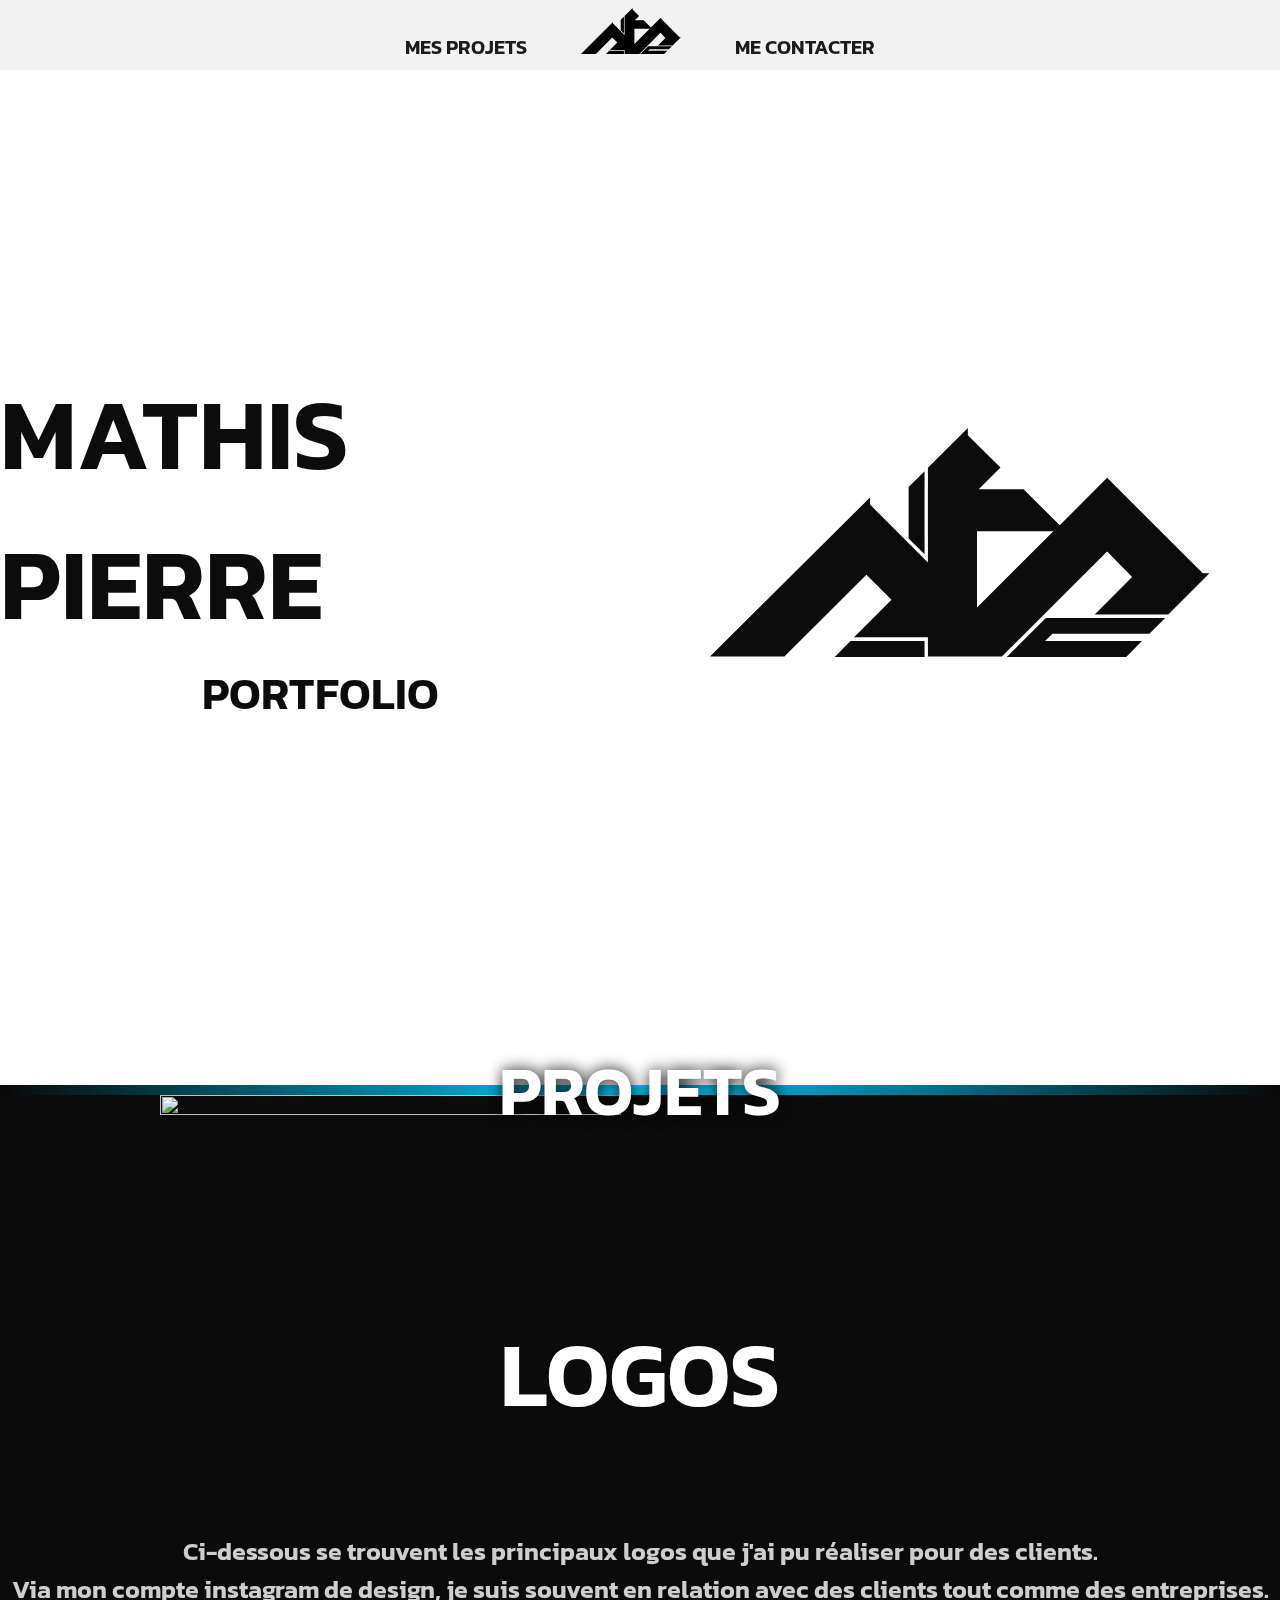
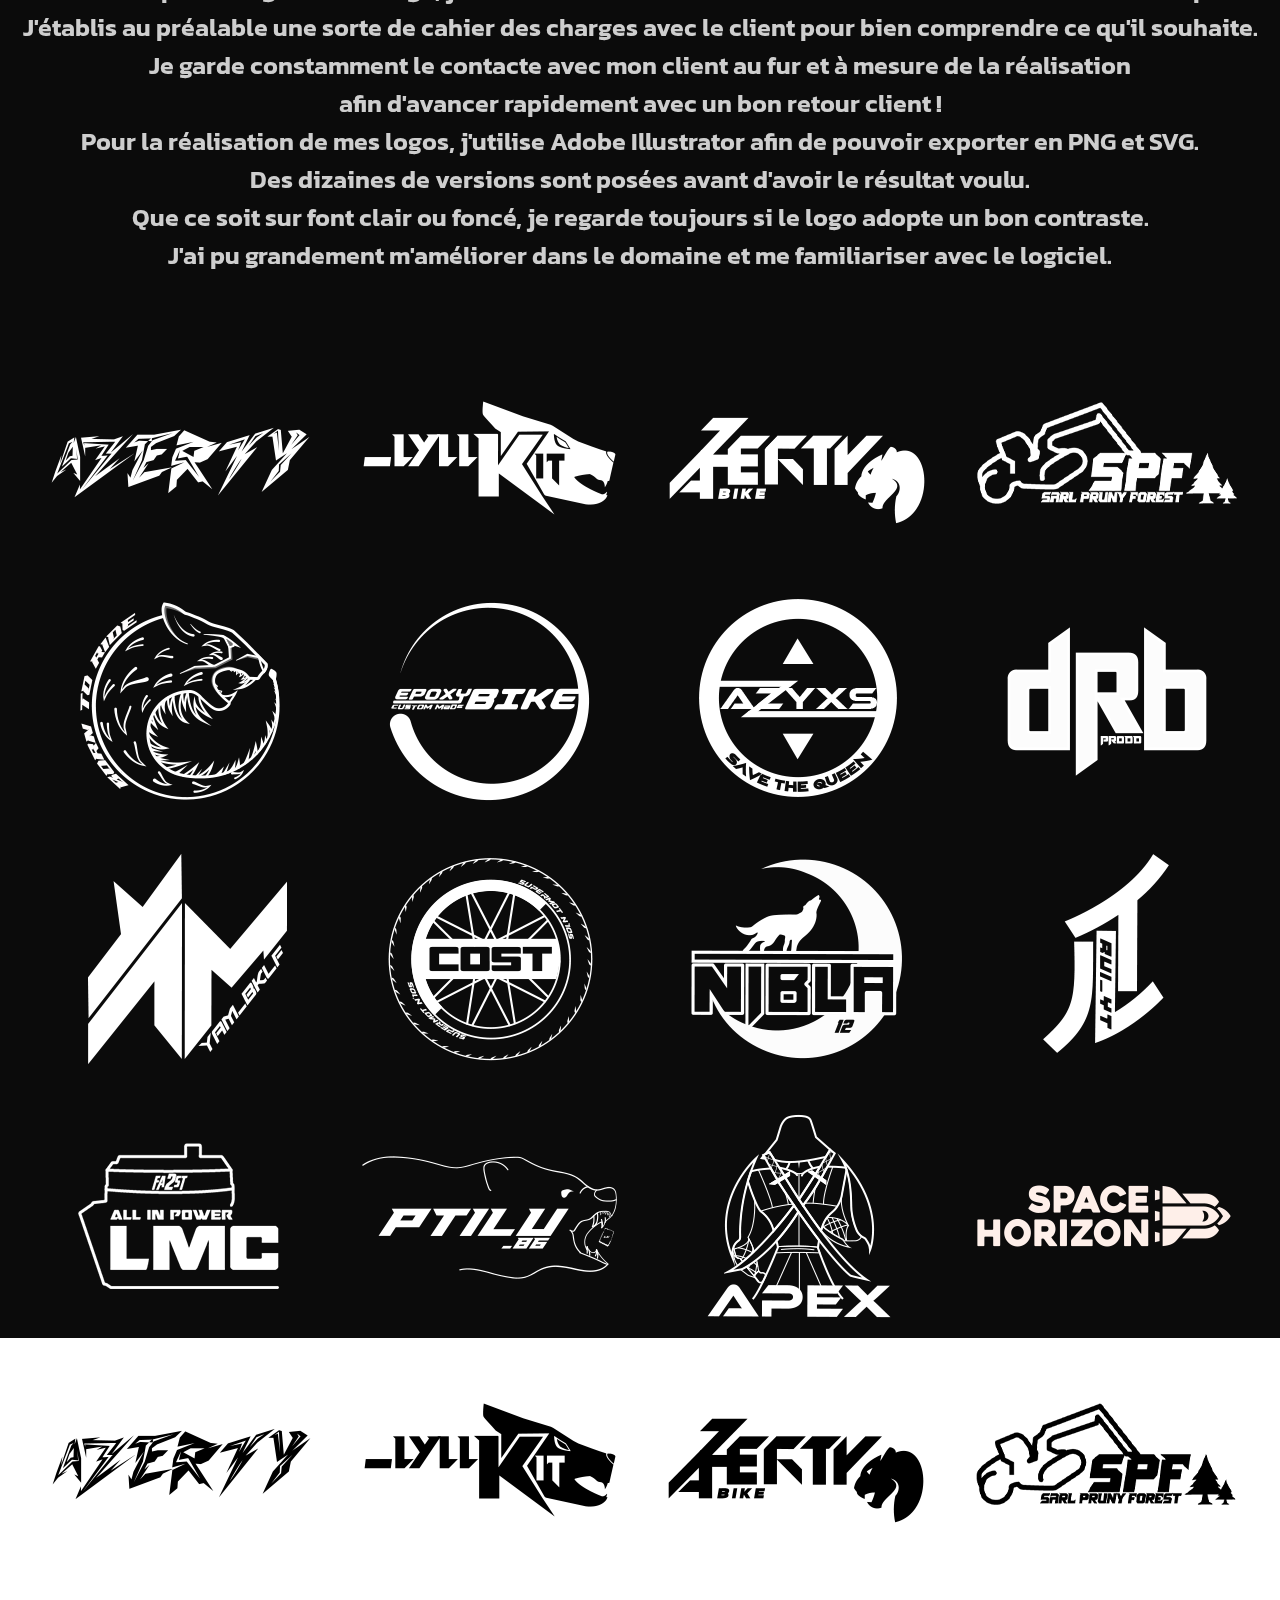
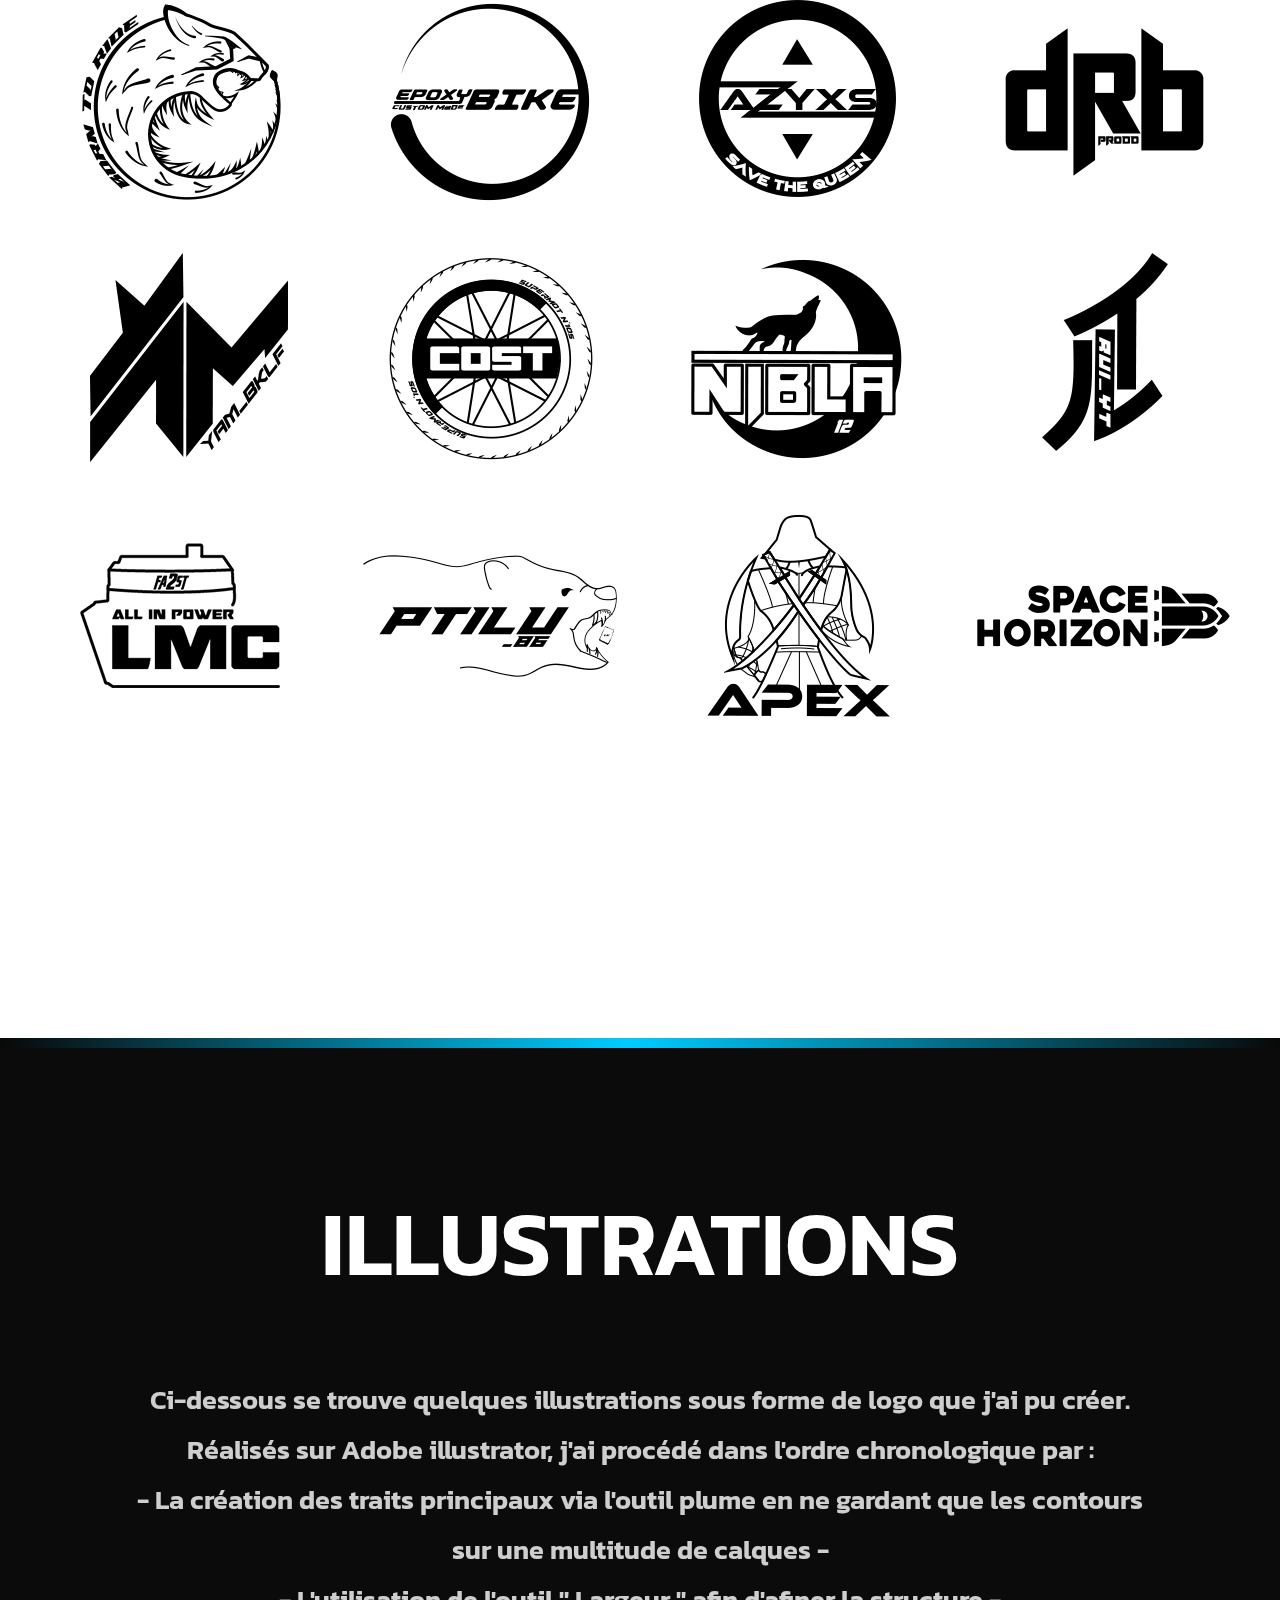
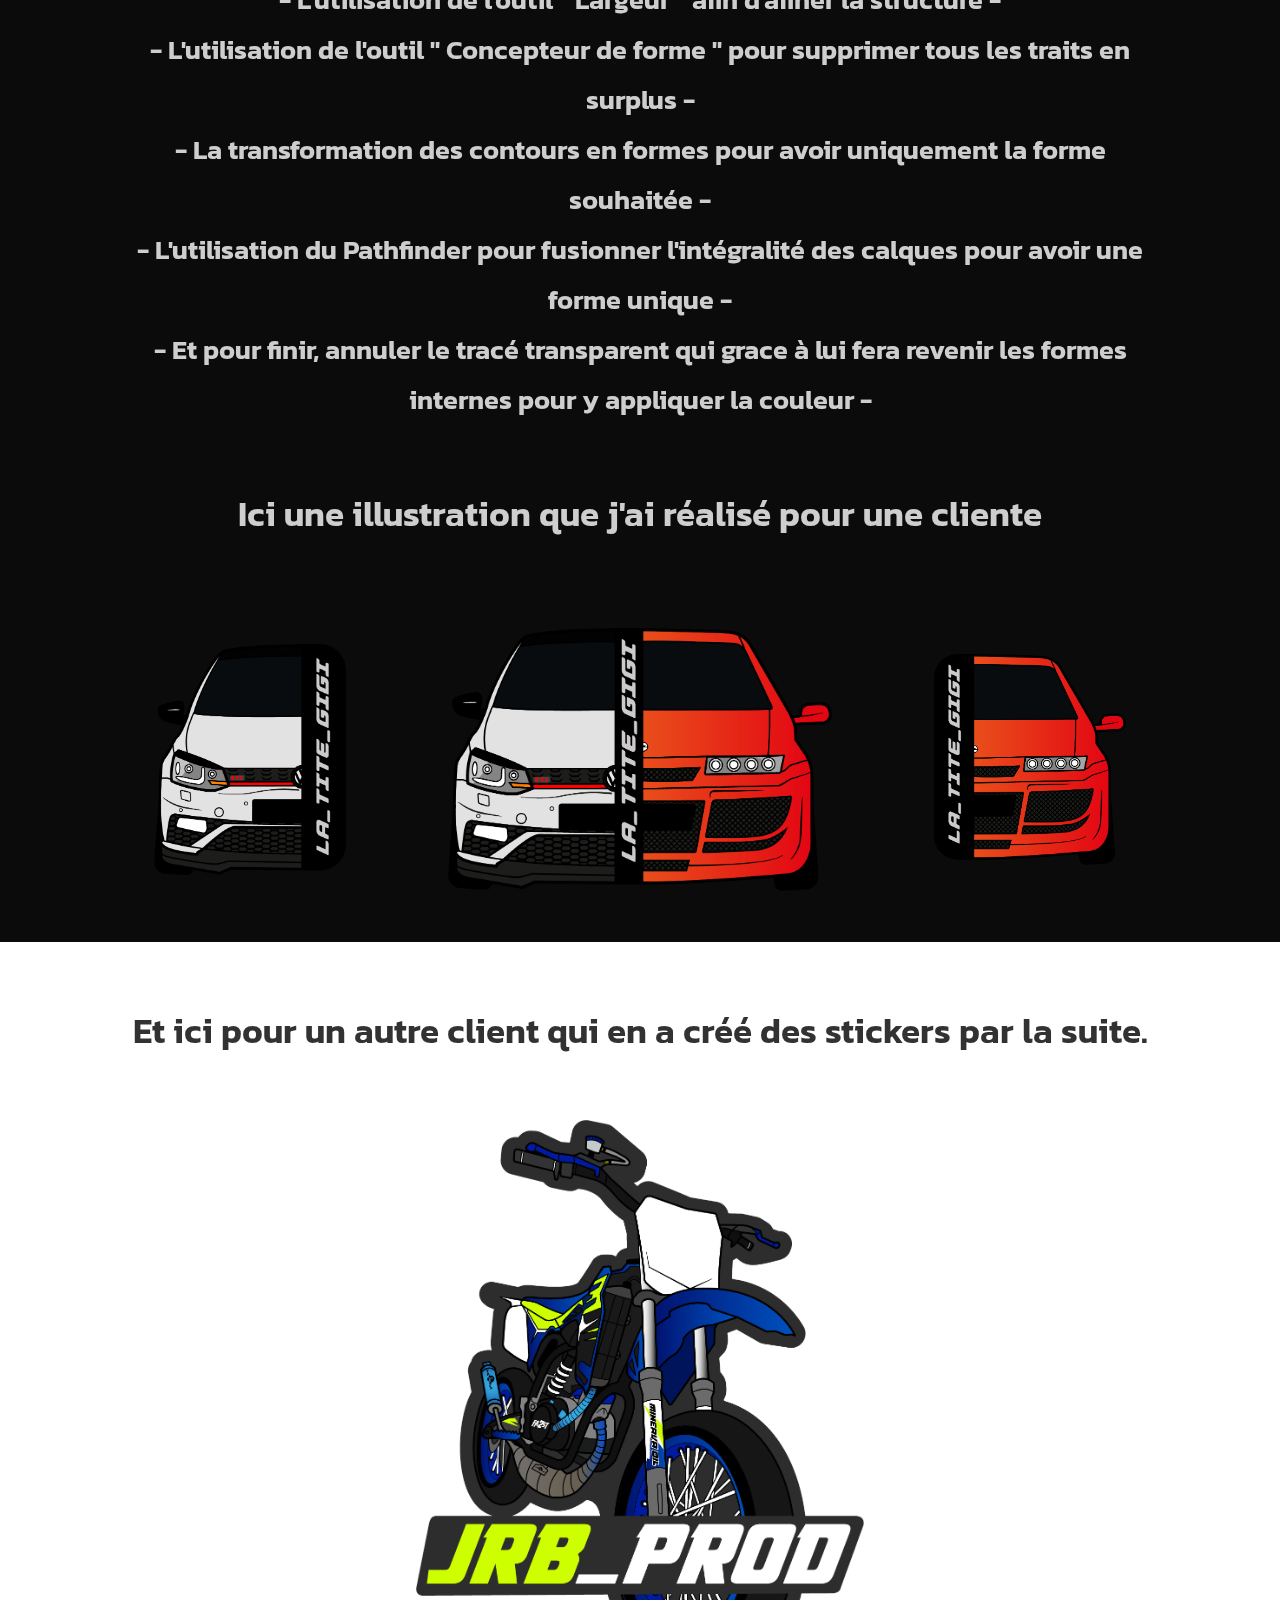
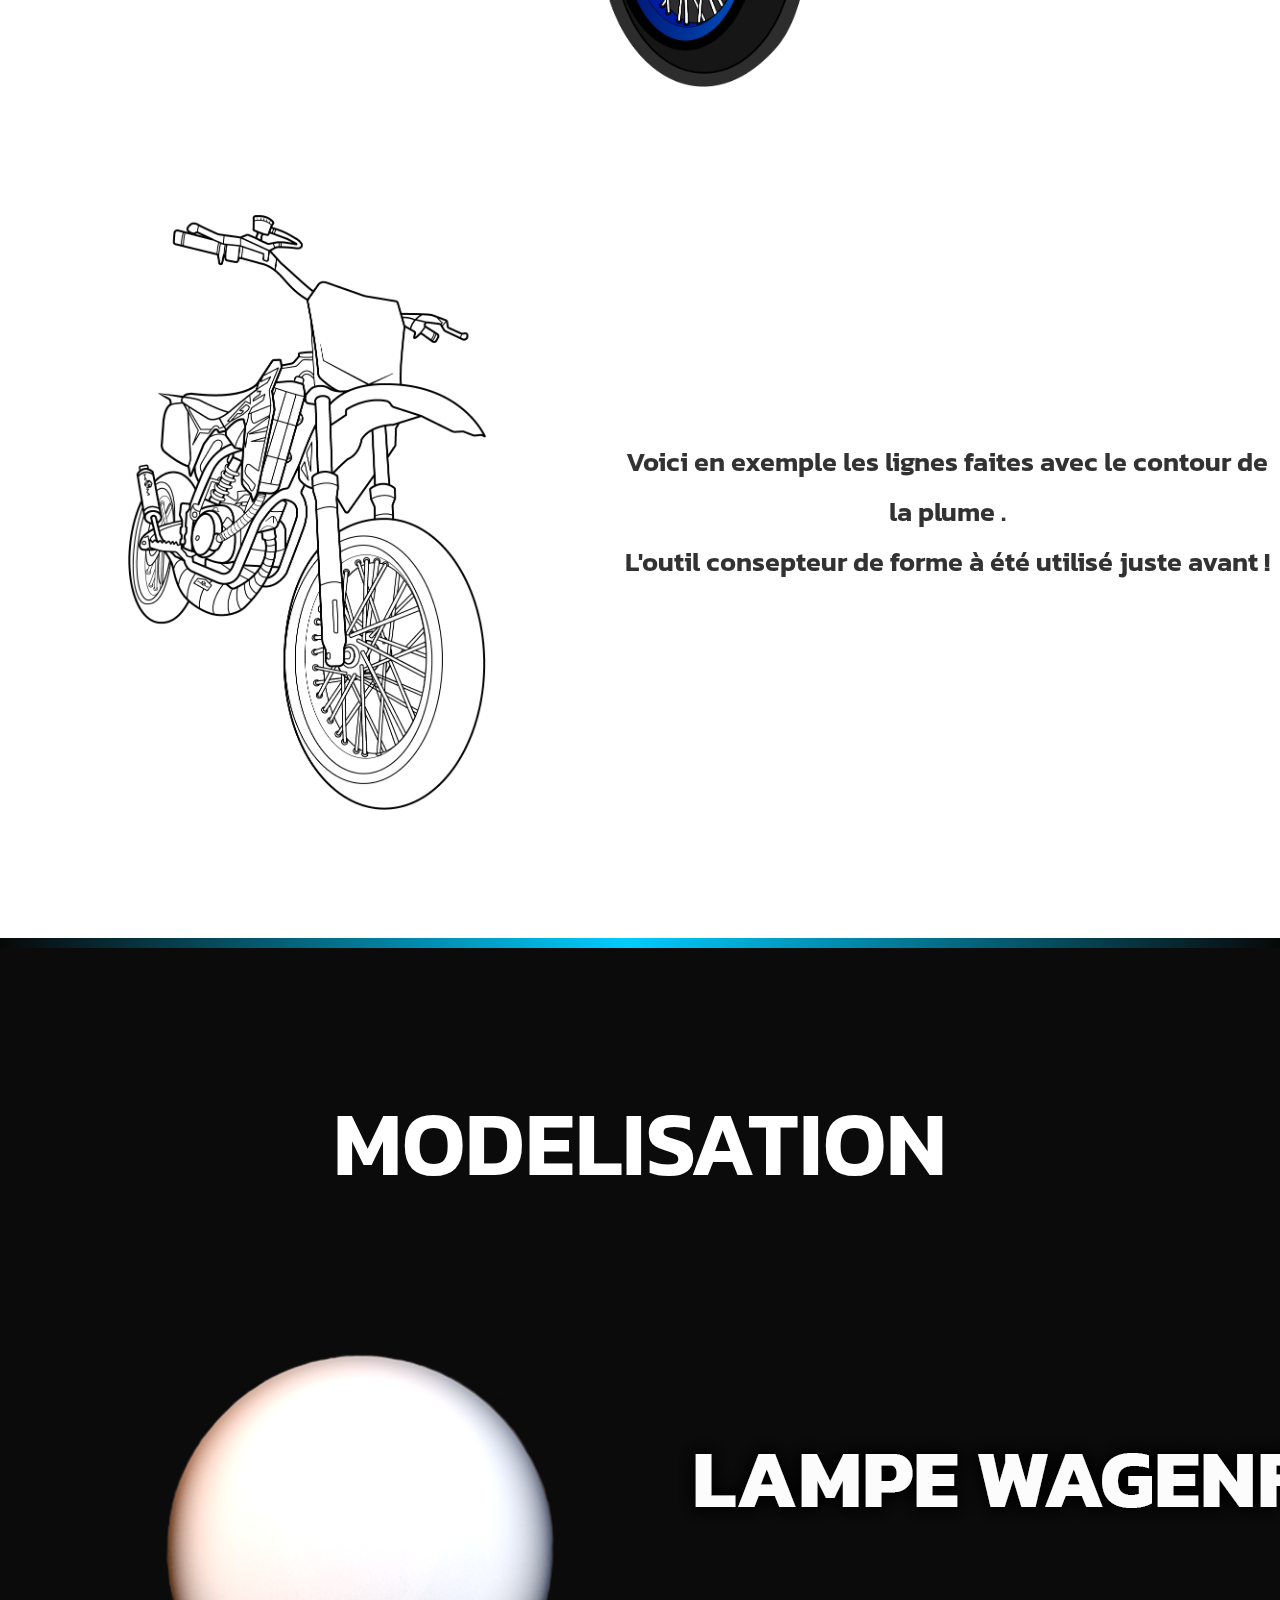
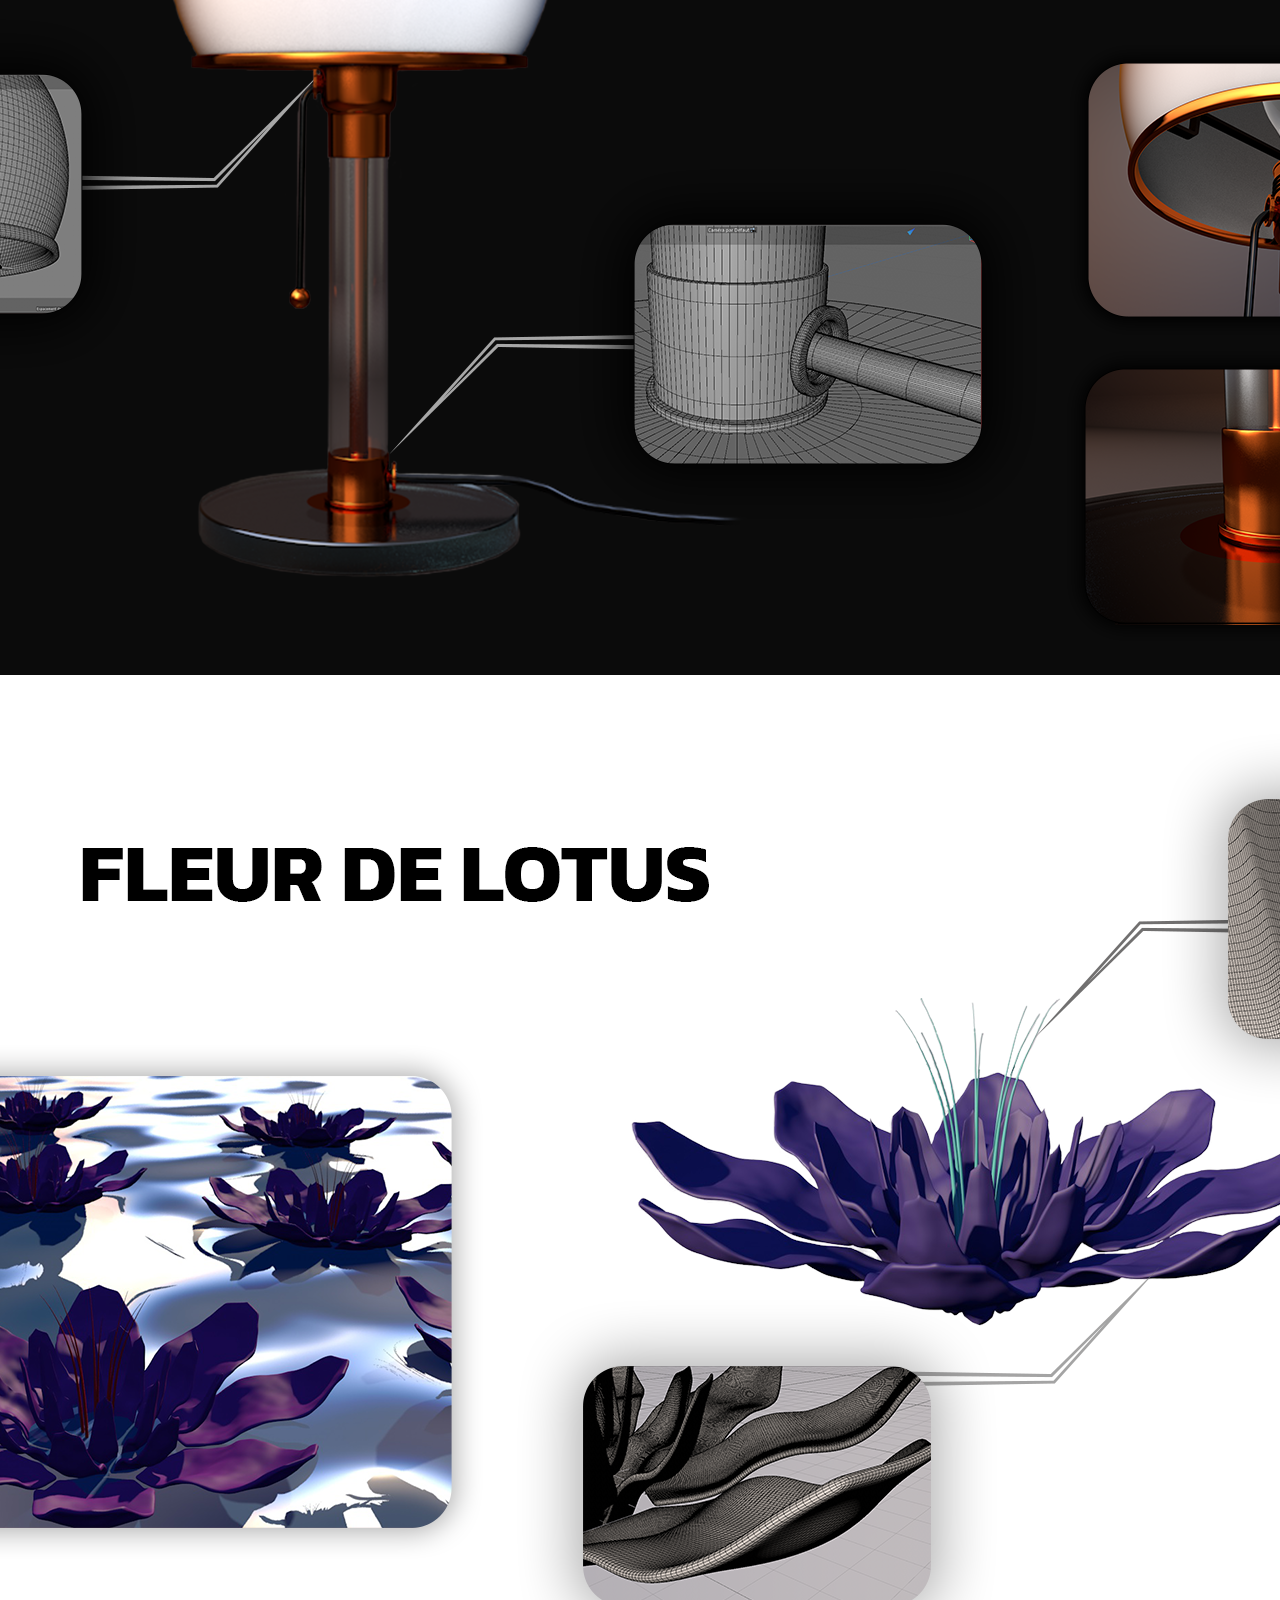
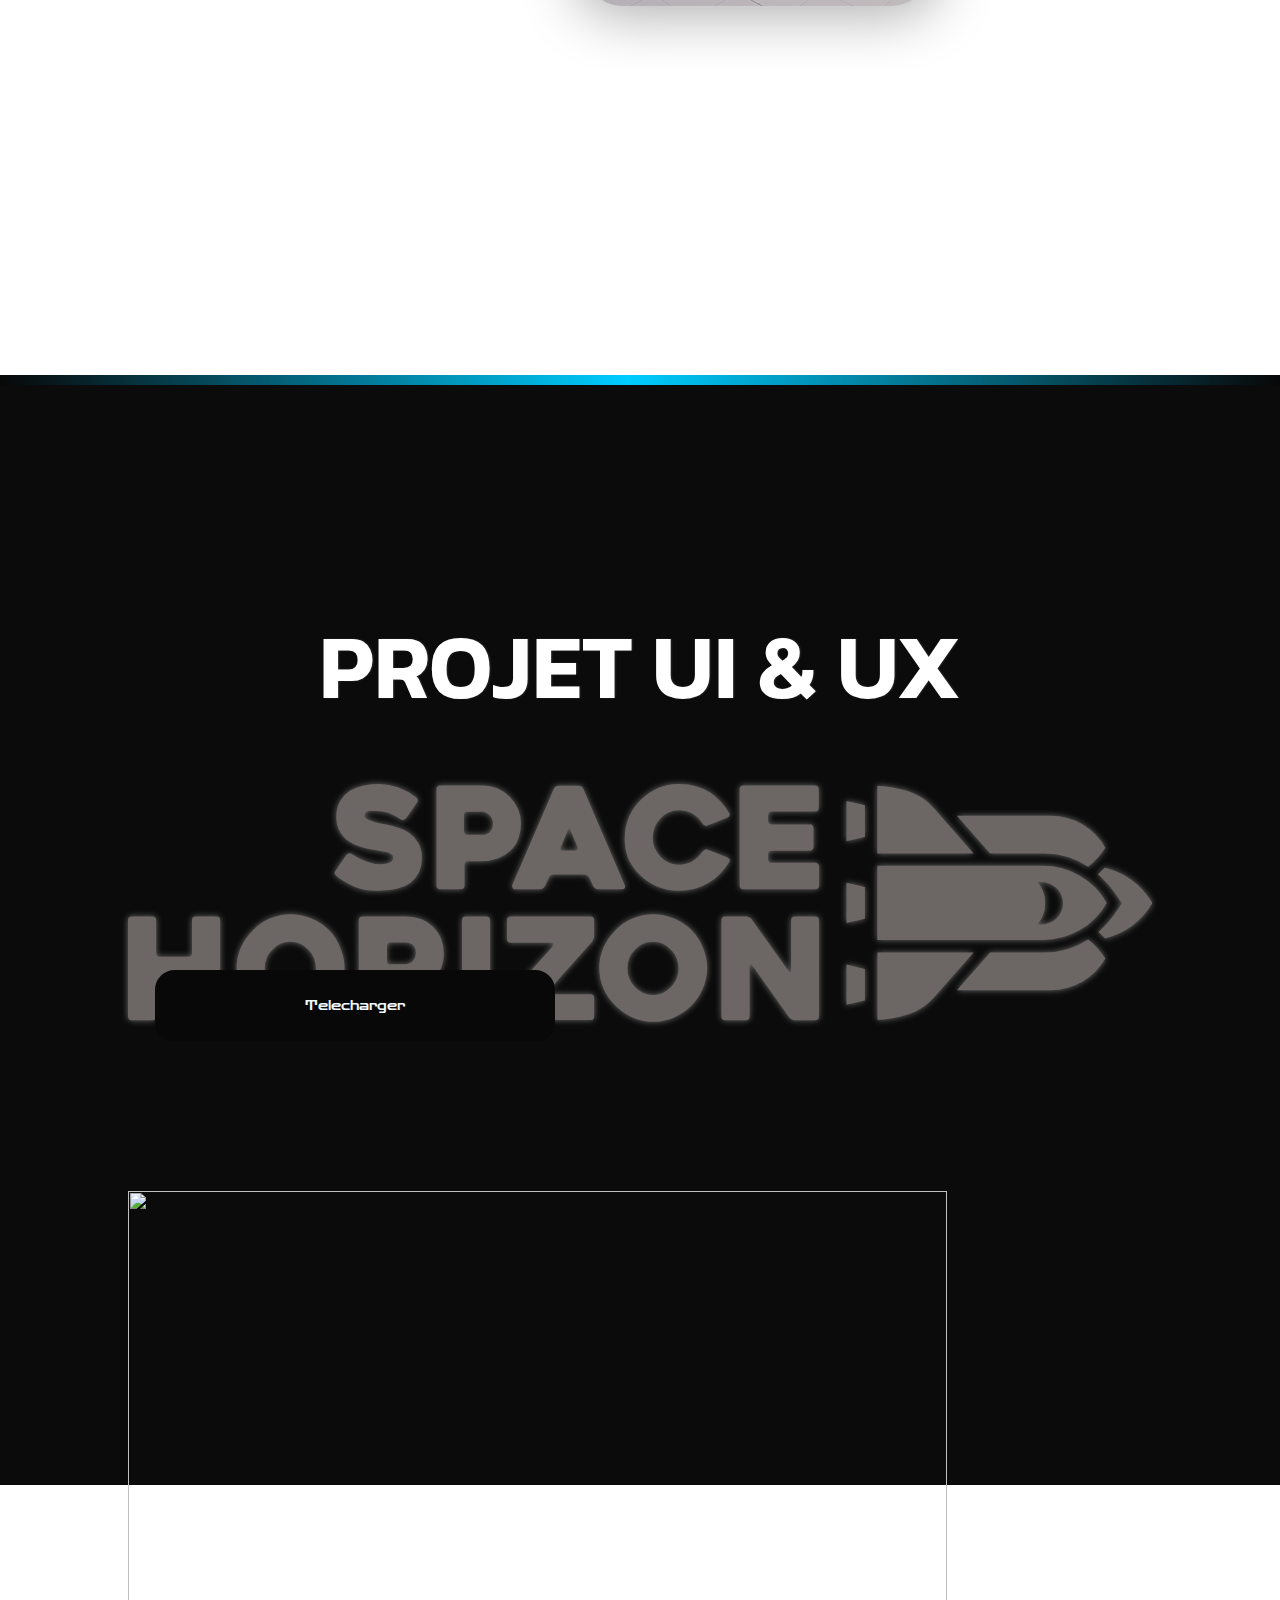
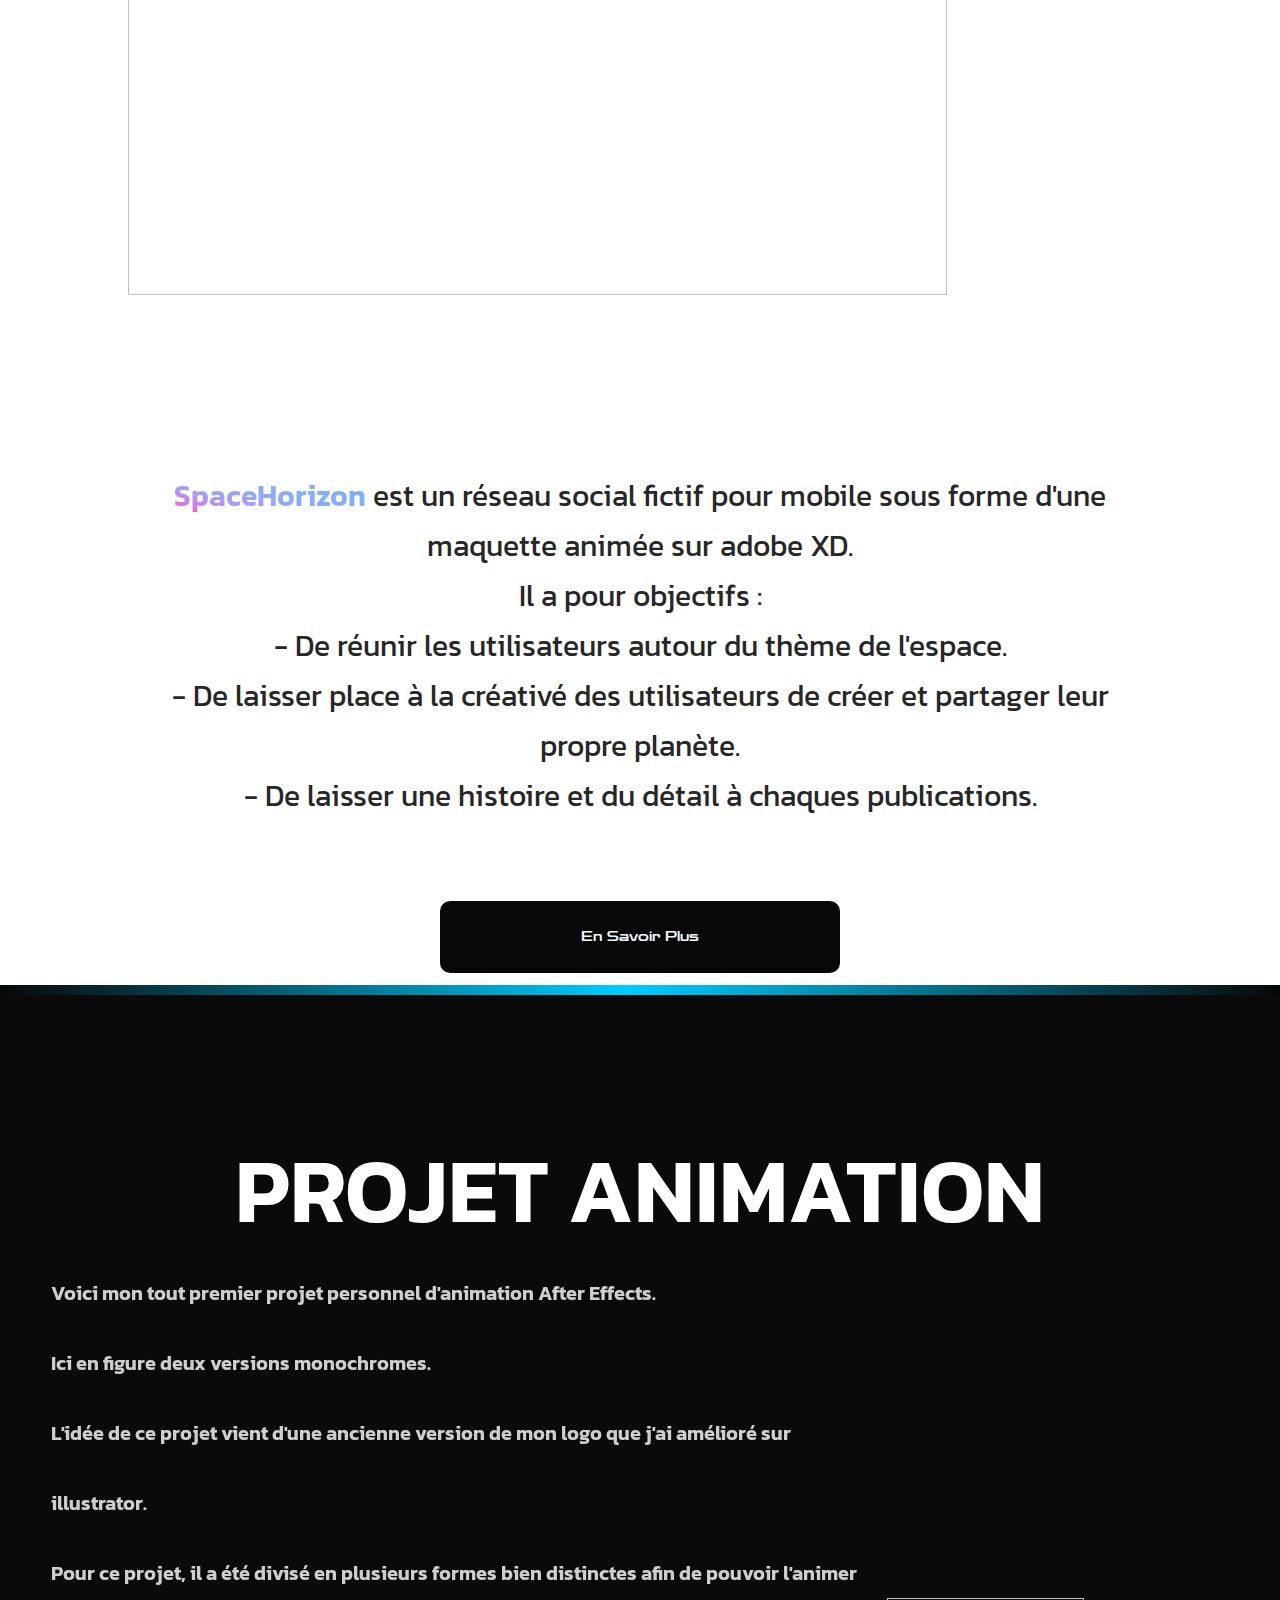
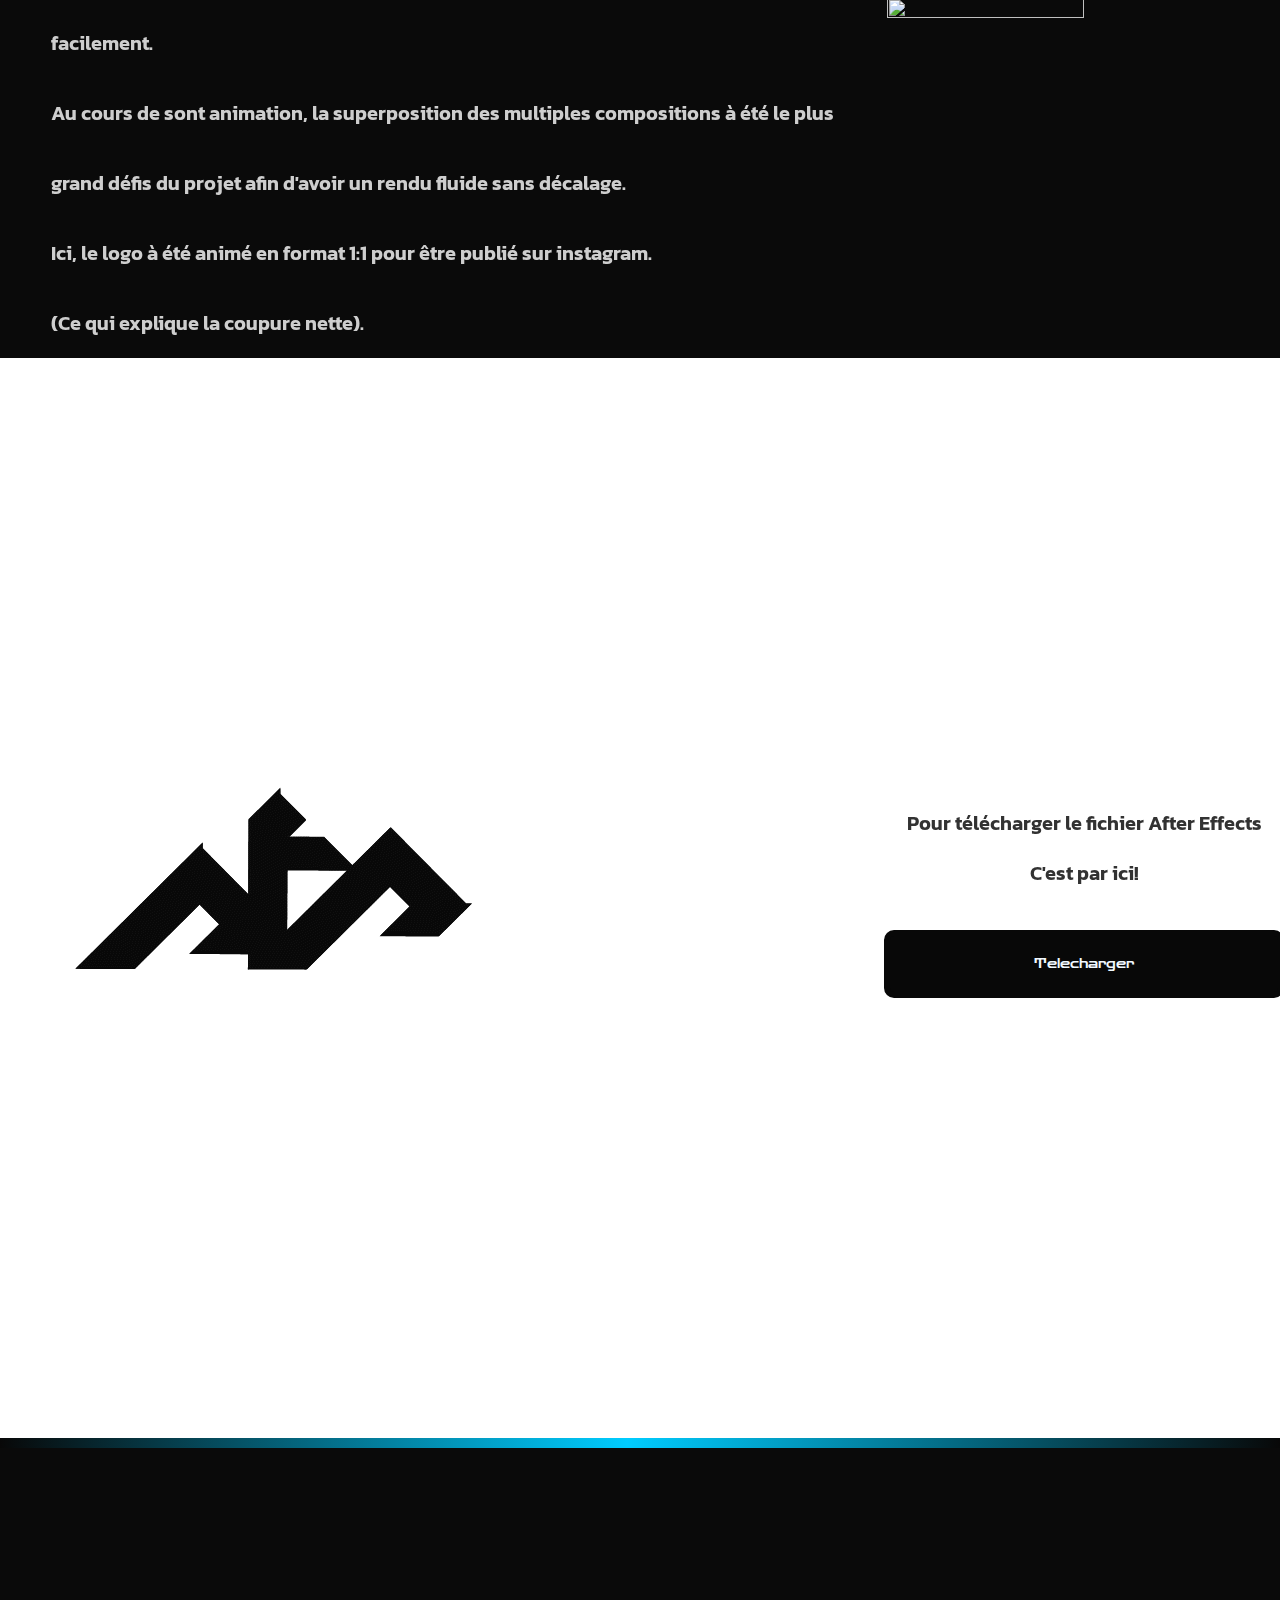
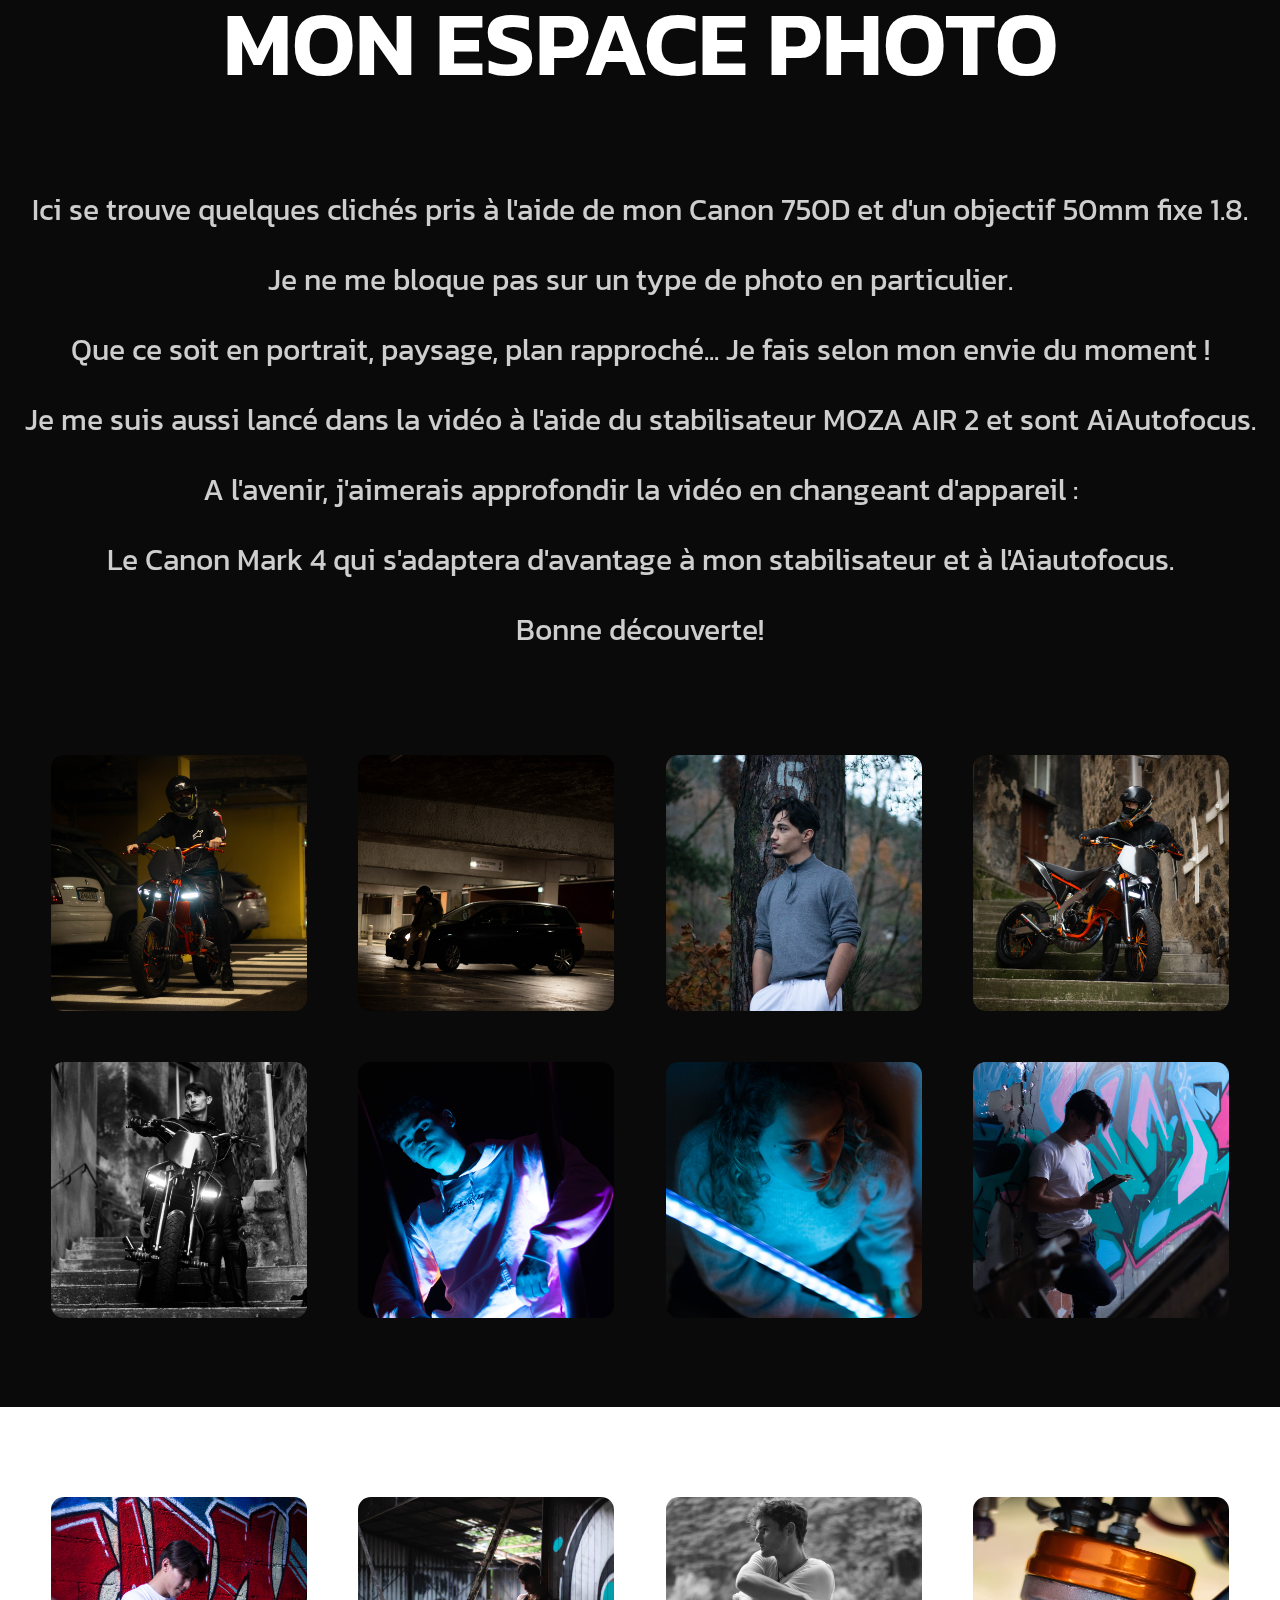
==== commit 00f0a4f7: "Update index.html" ====
--- a/index.html
+++ b/index.html
@@ -63,6 +63,8 @@
     <!-- LOGOS -->
 
     <section class="Logos">
+     
+     <img src="img/PREVIEWMOCKUP.jpg" class="bgpreview">
 
               <p class="titrelogo">LOGOS</p>
 
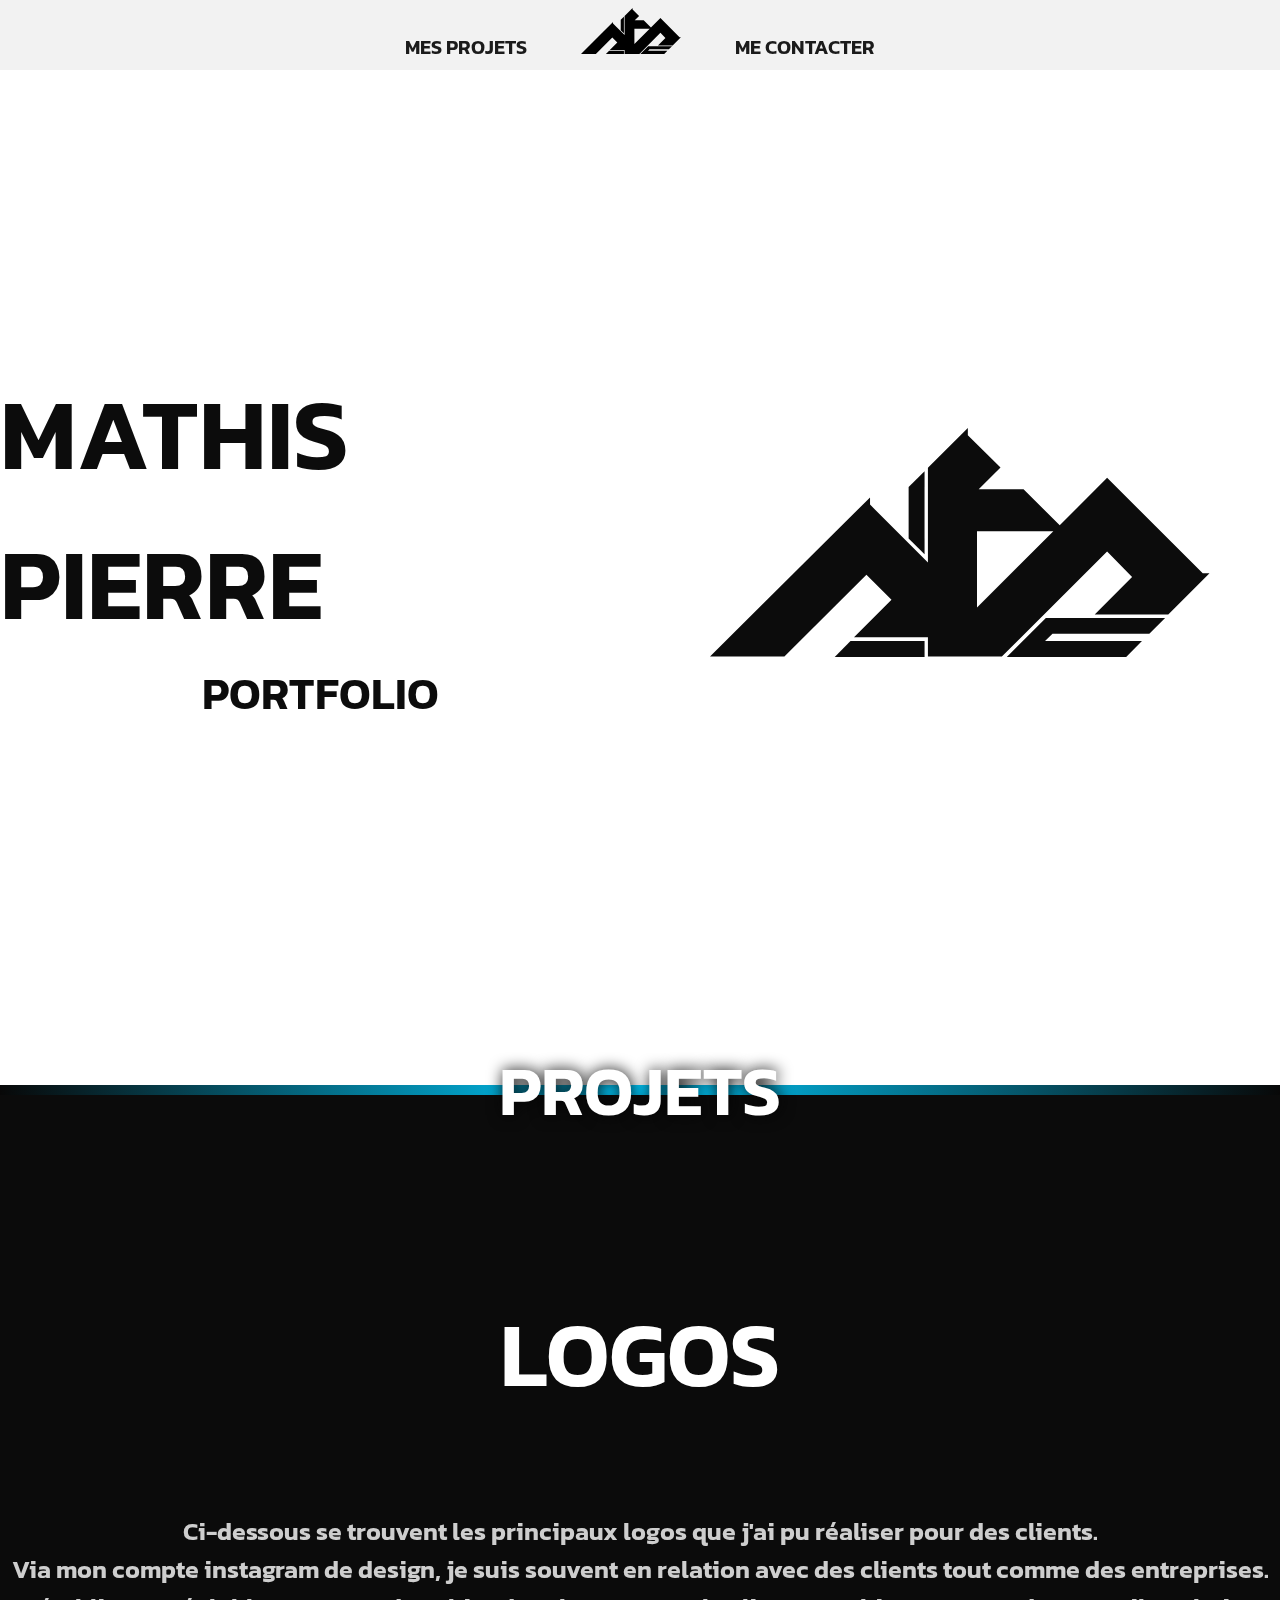
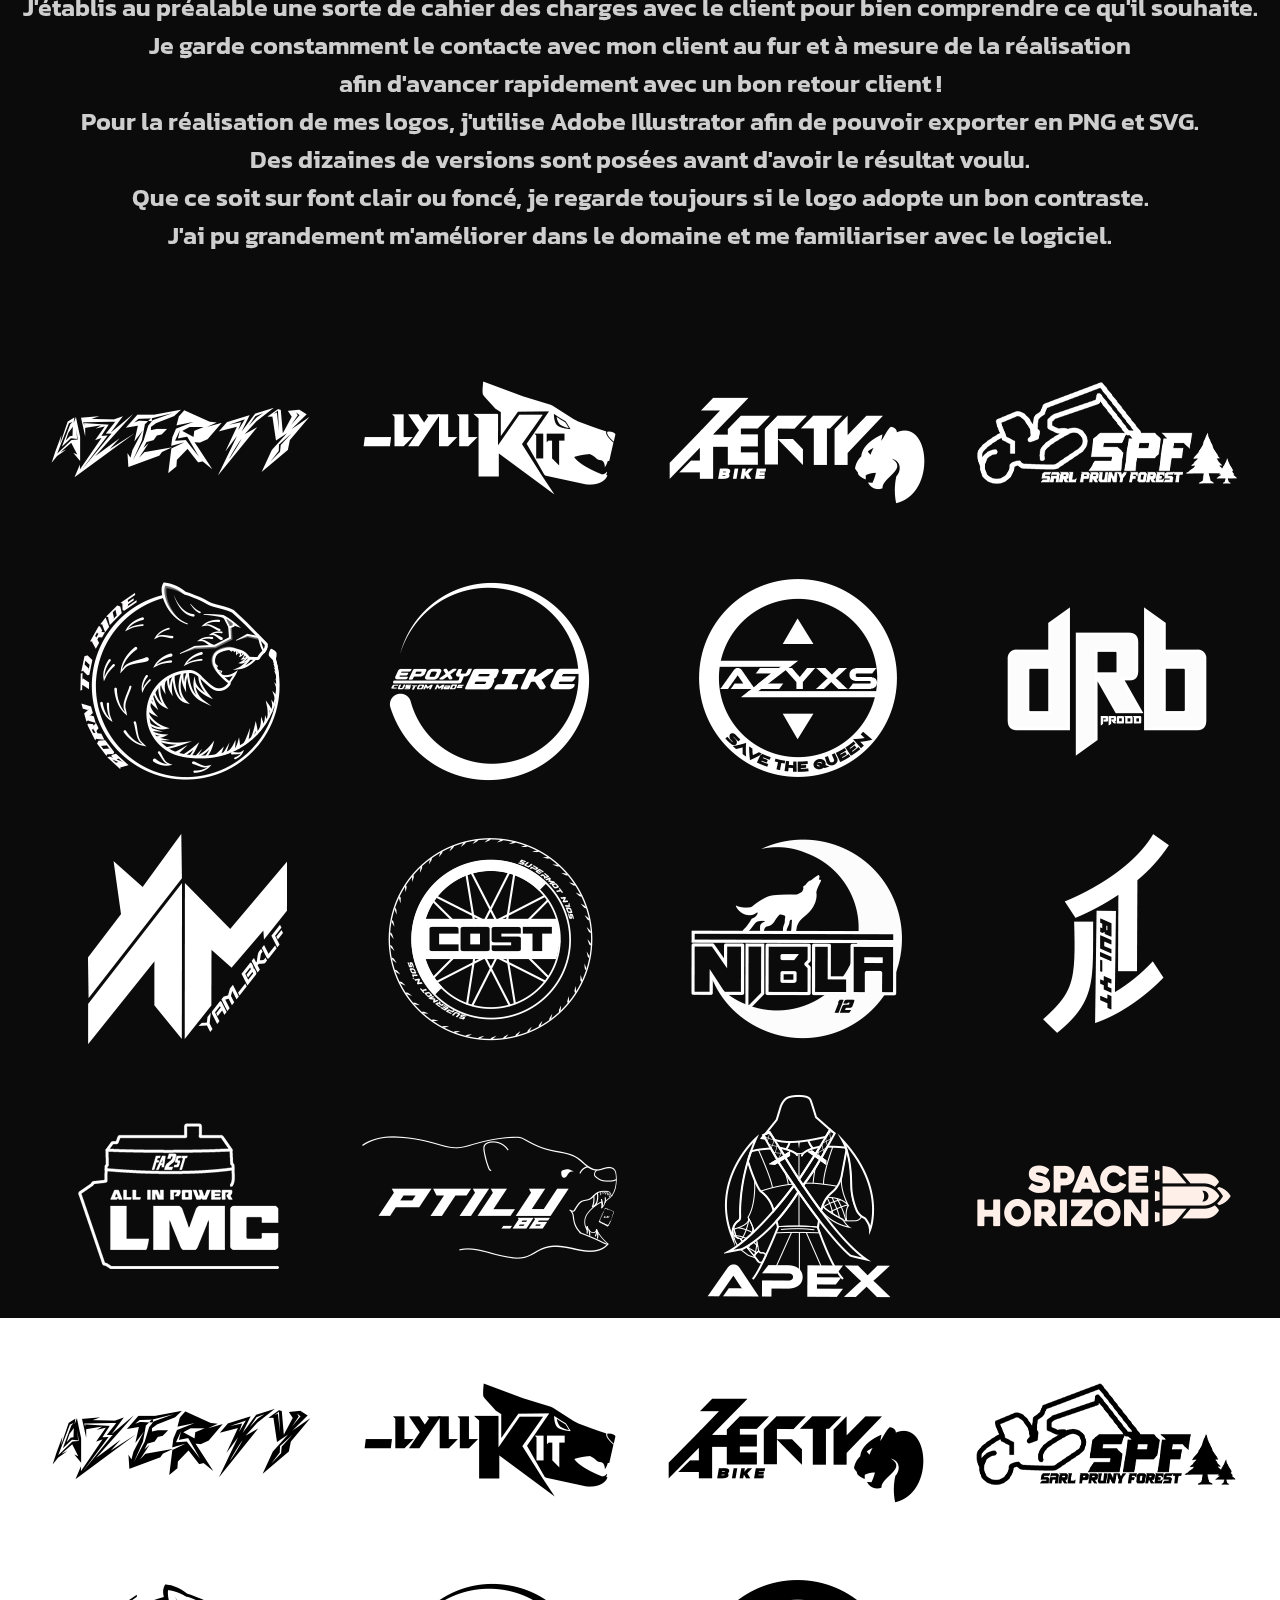
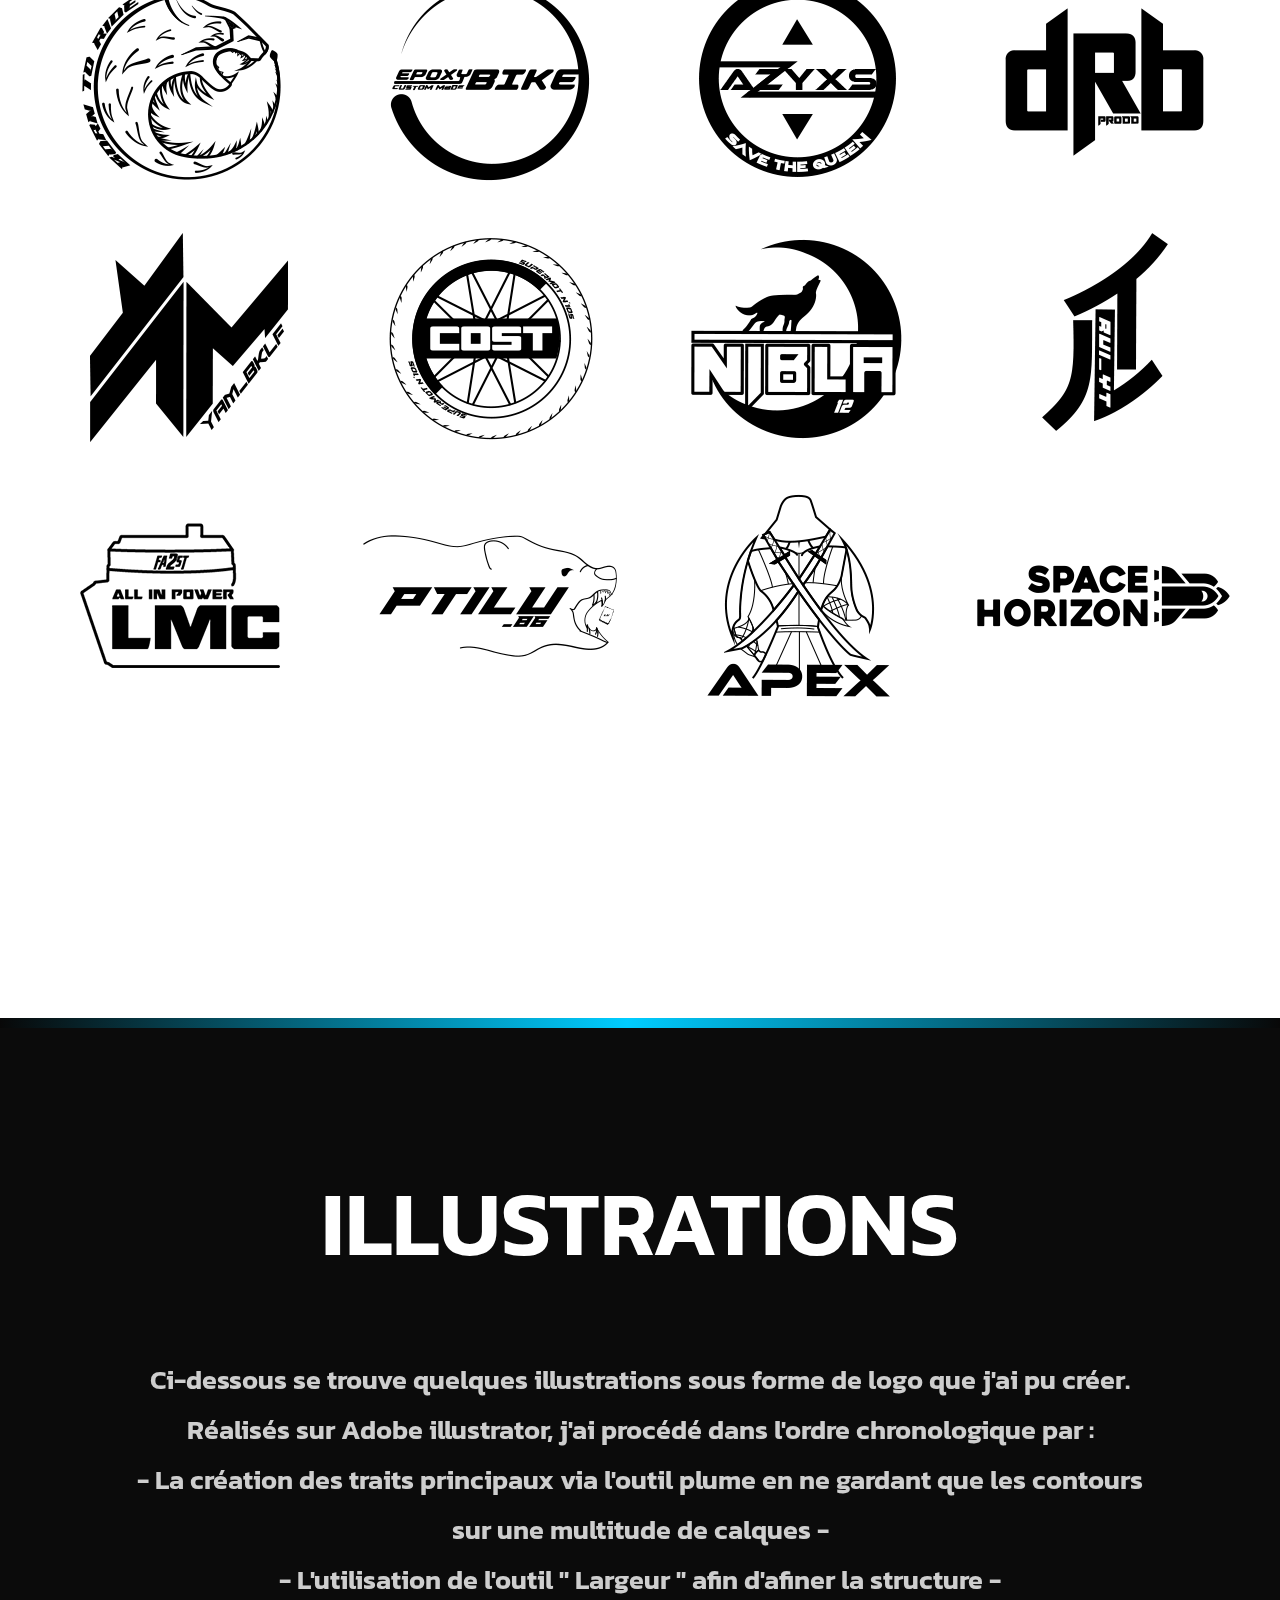
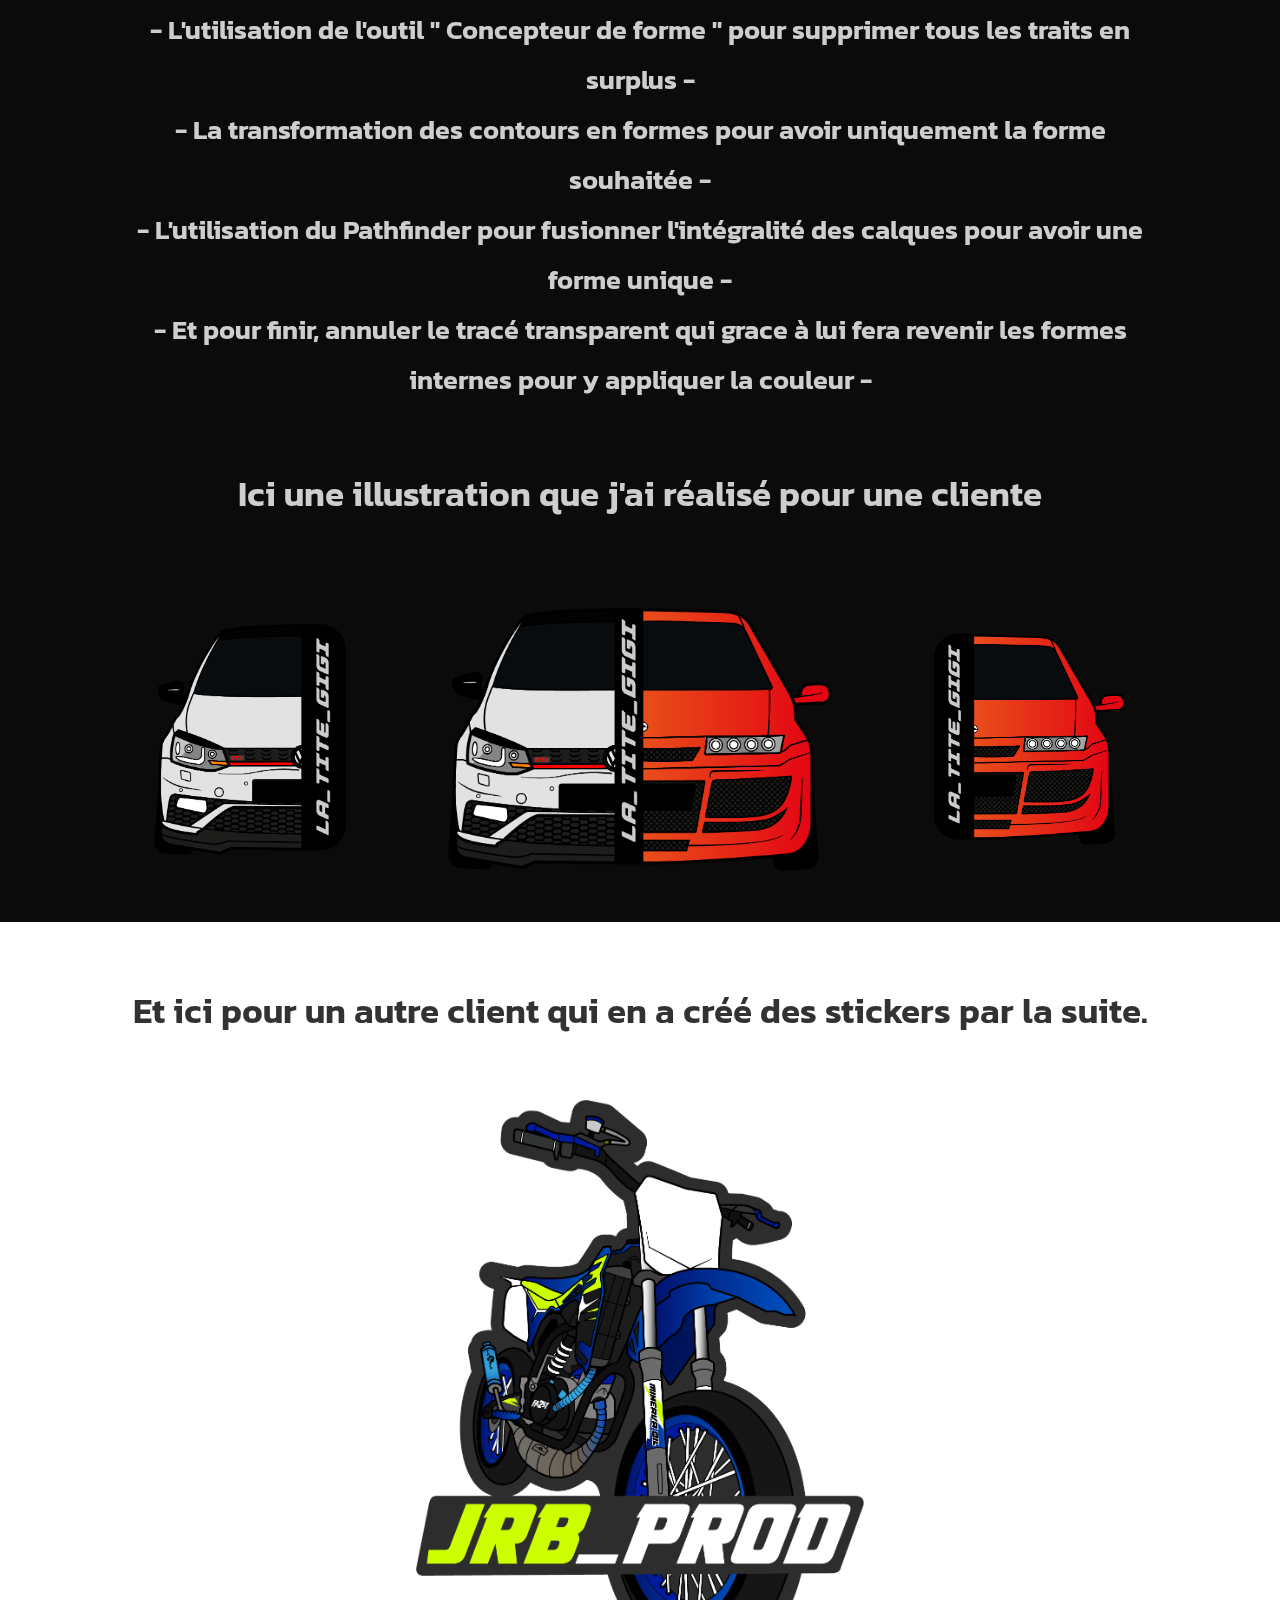
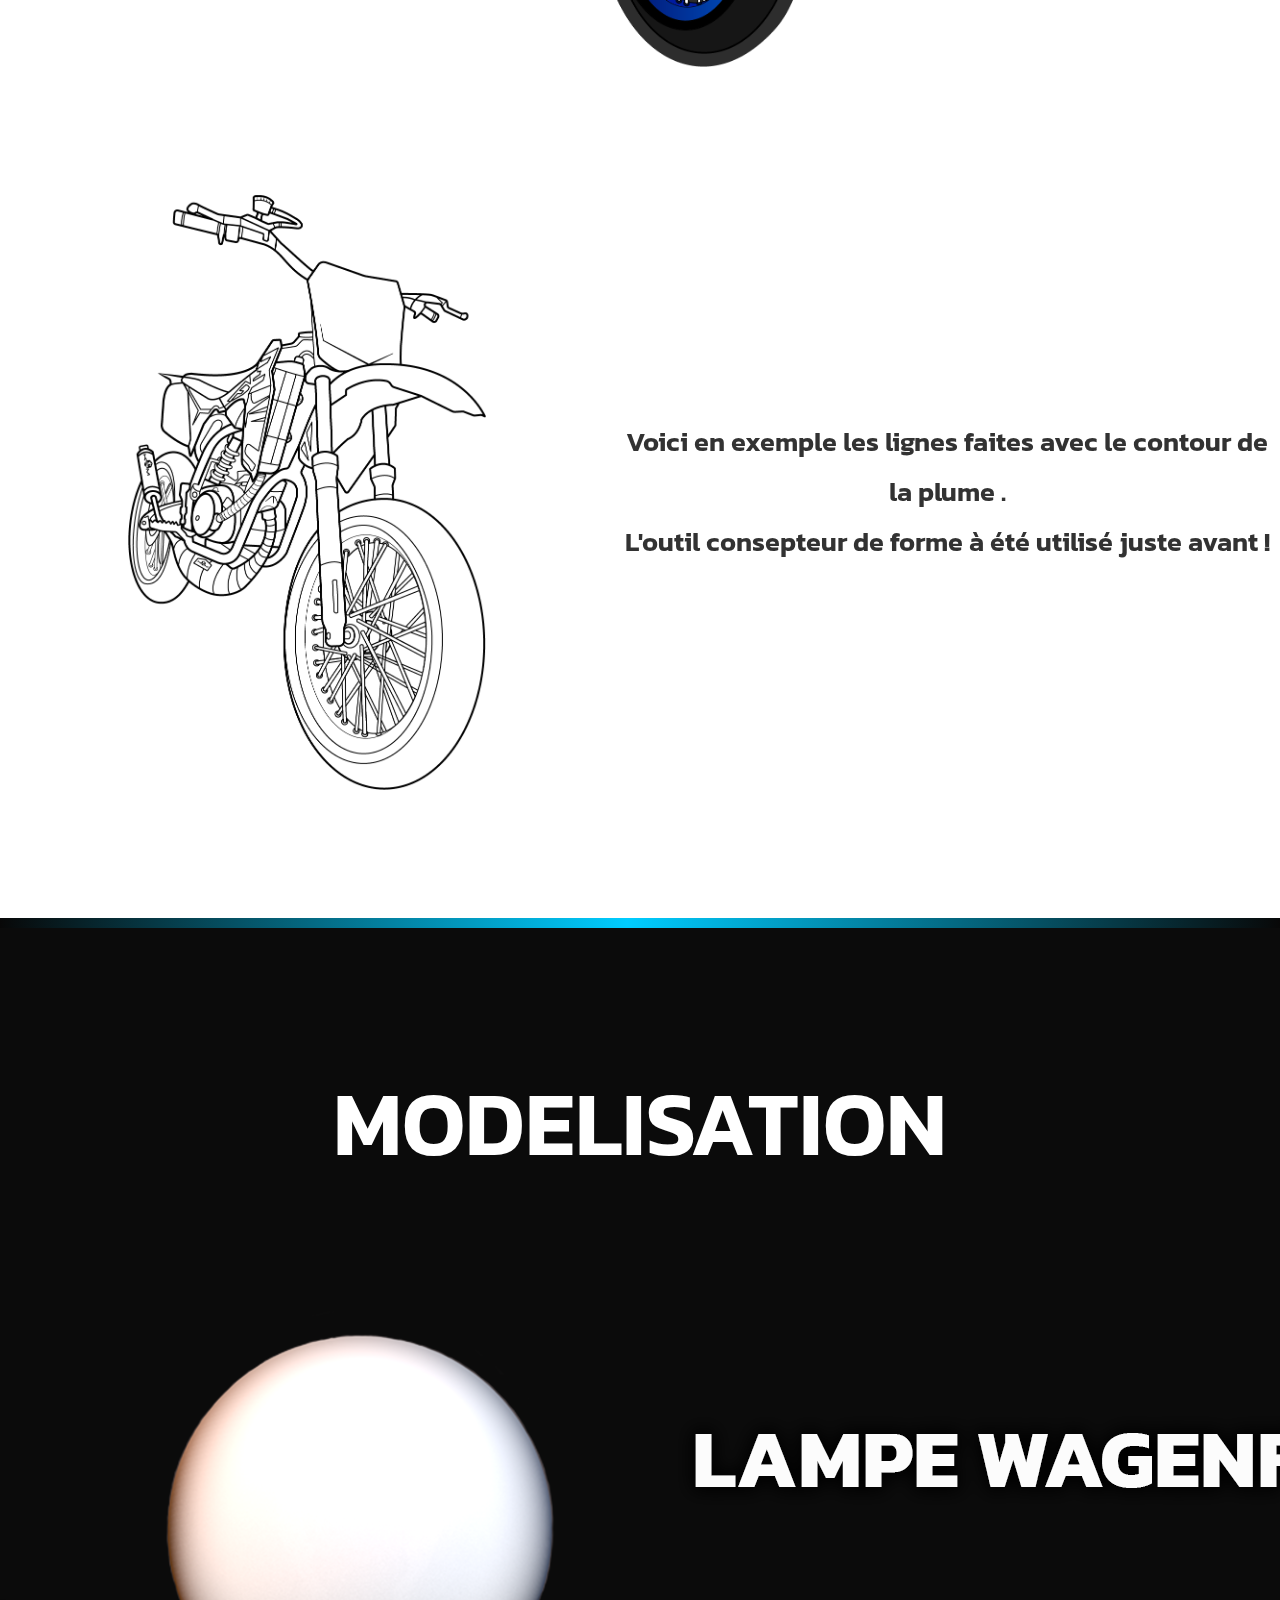
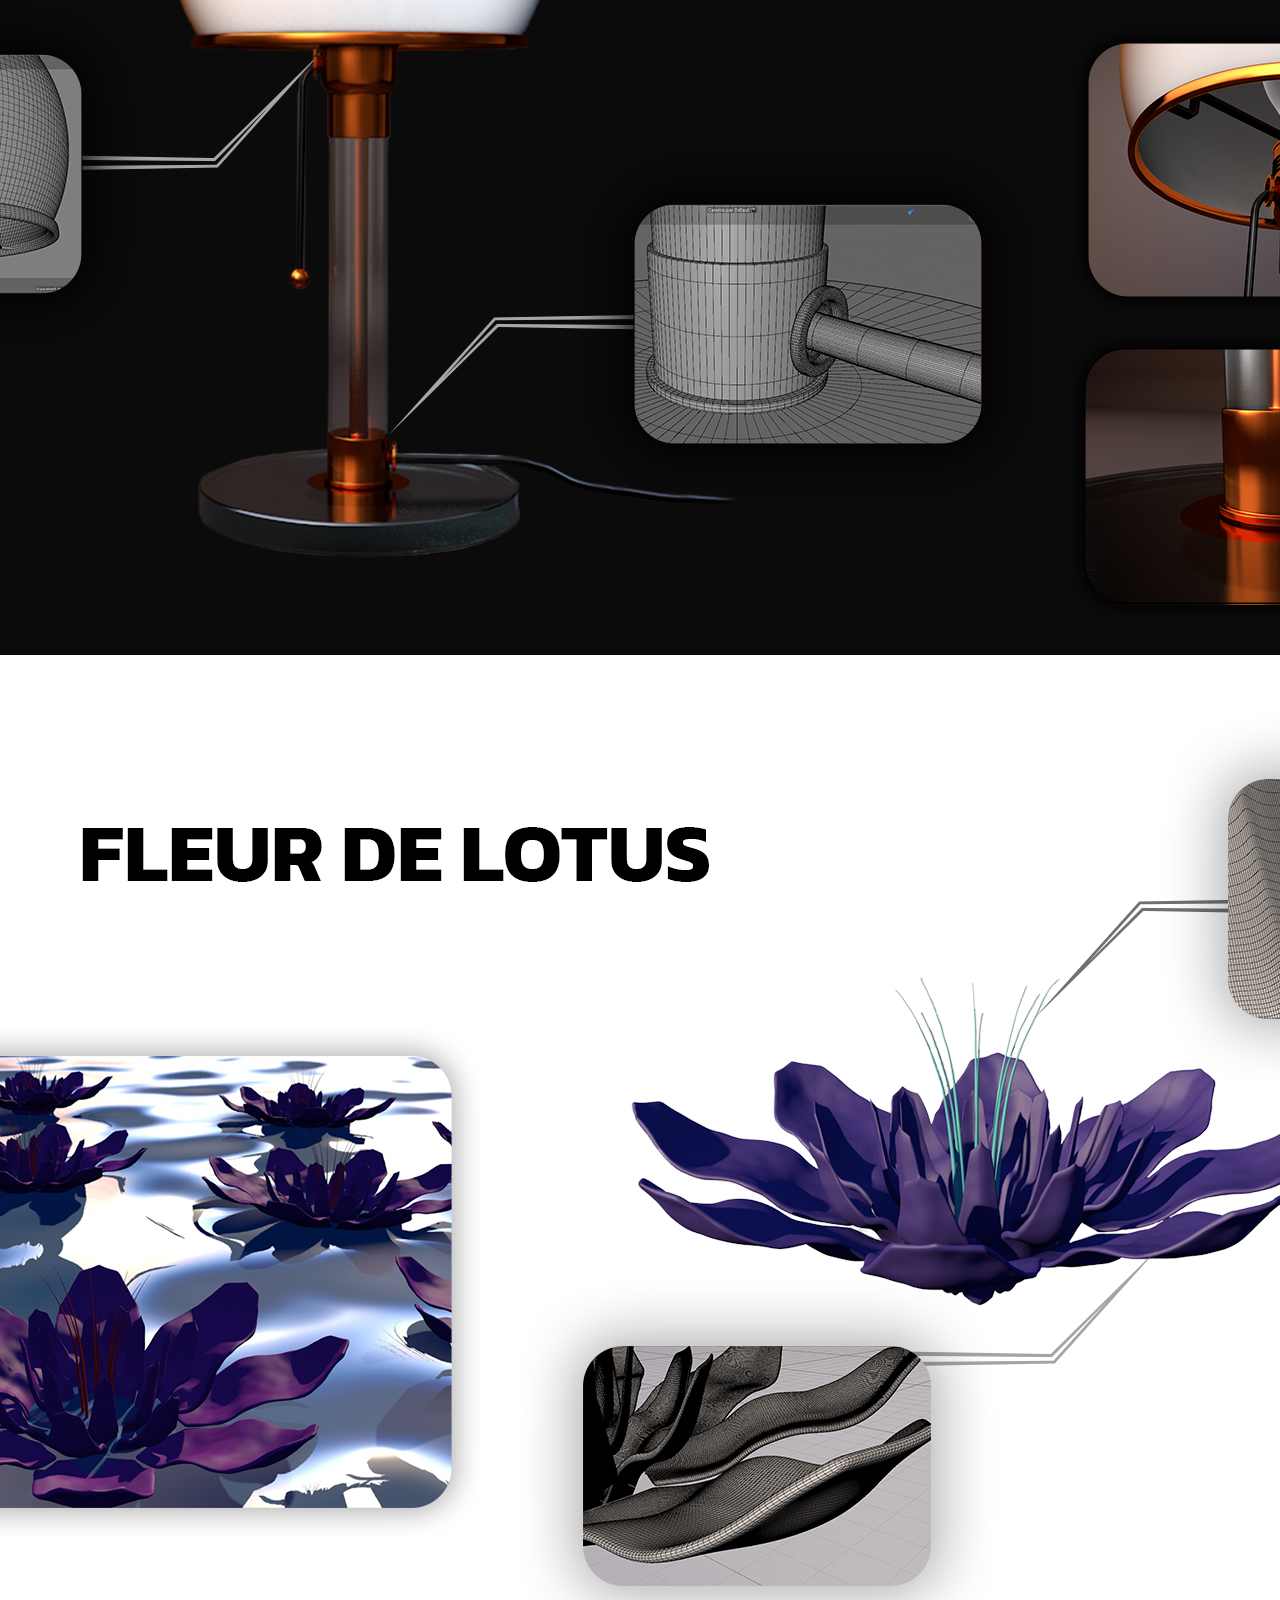
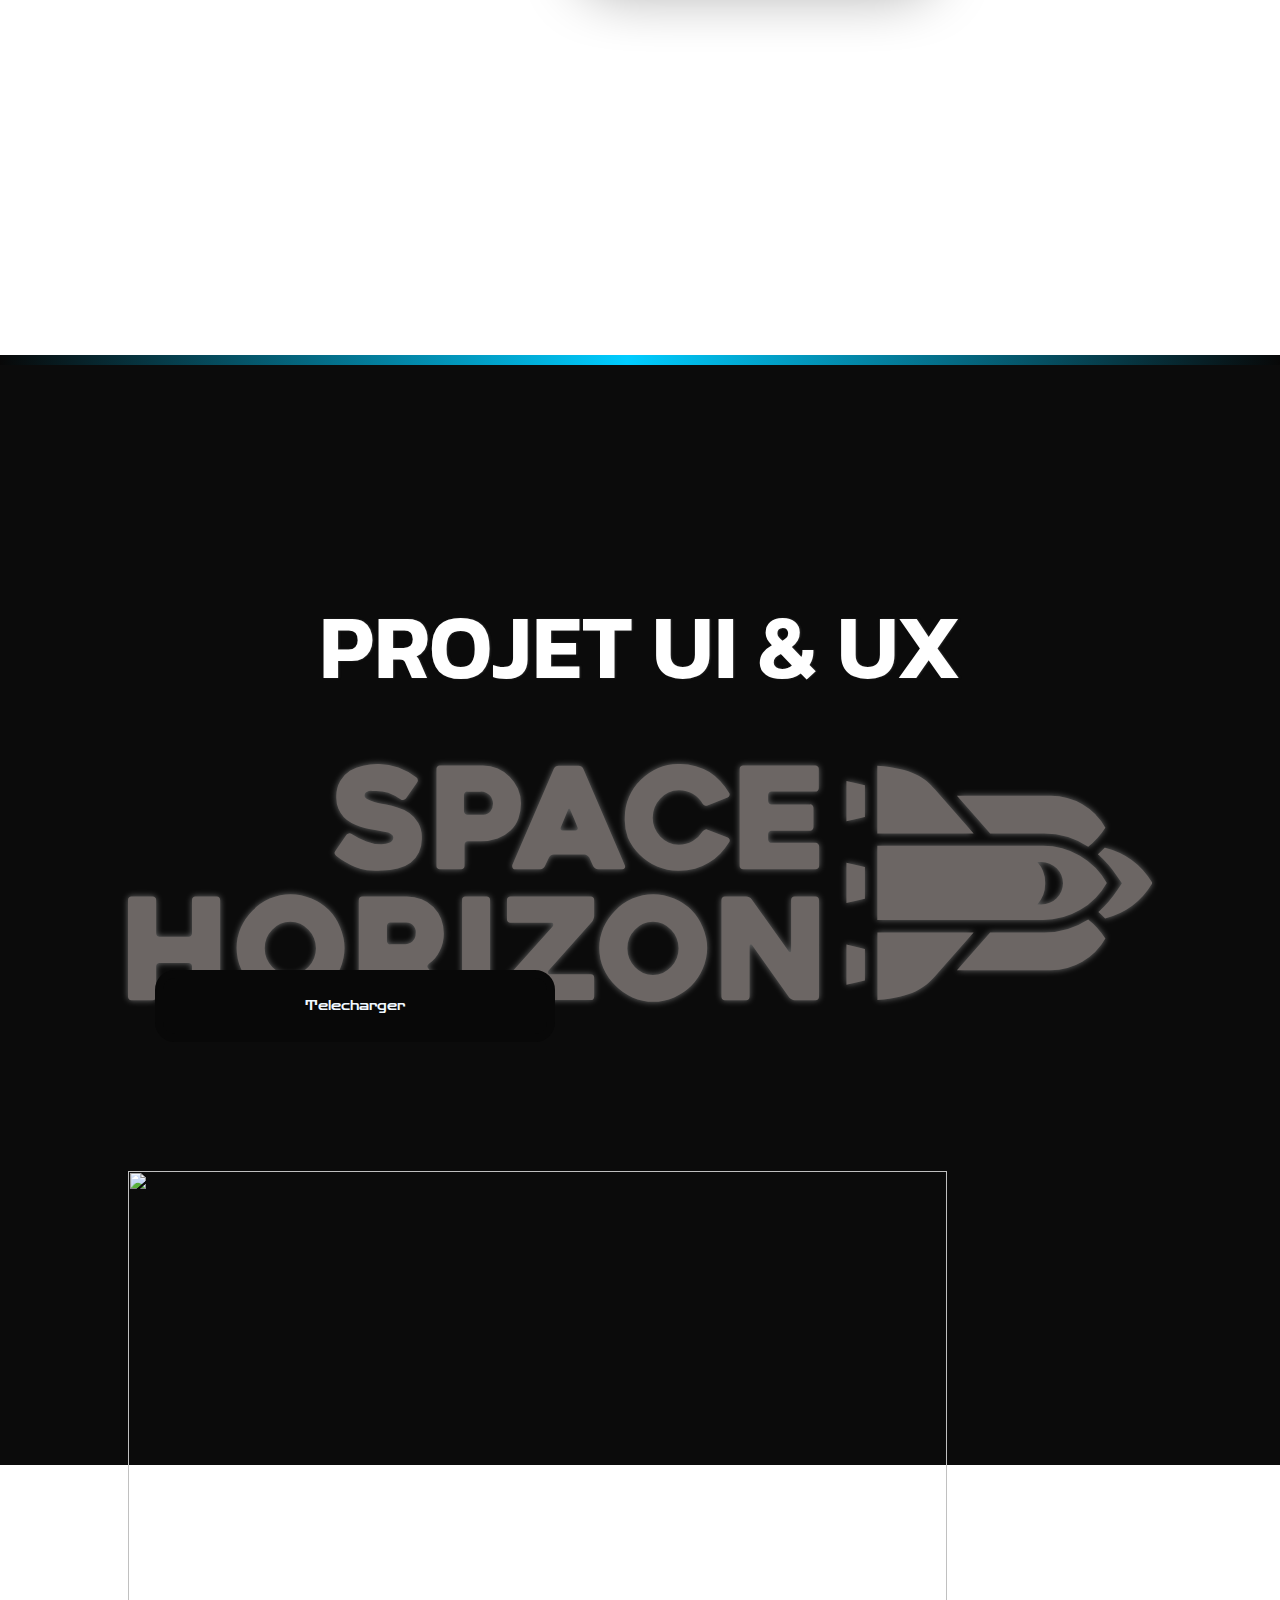
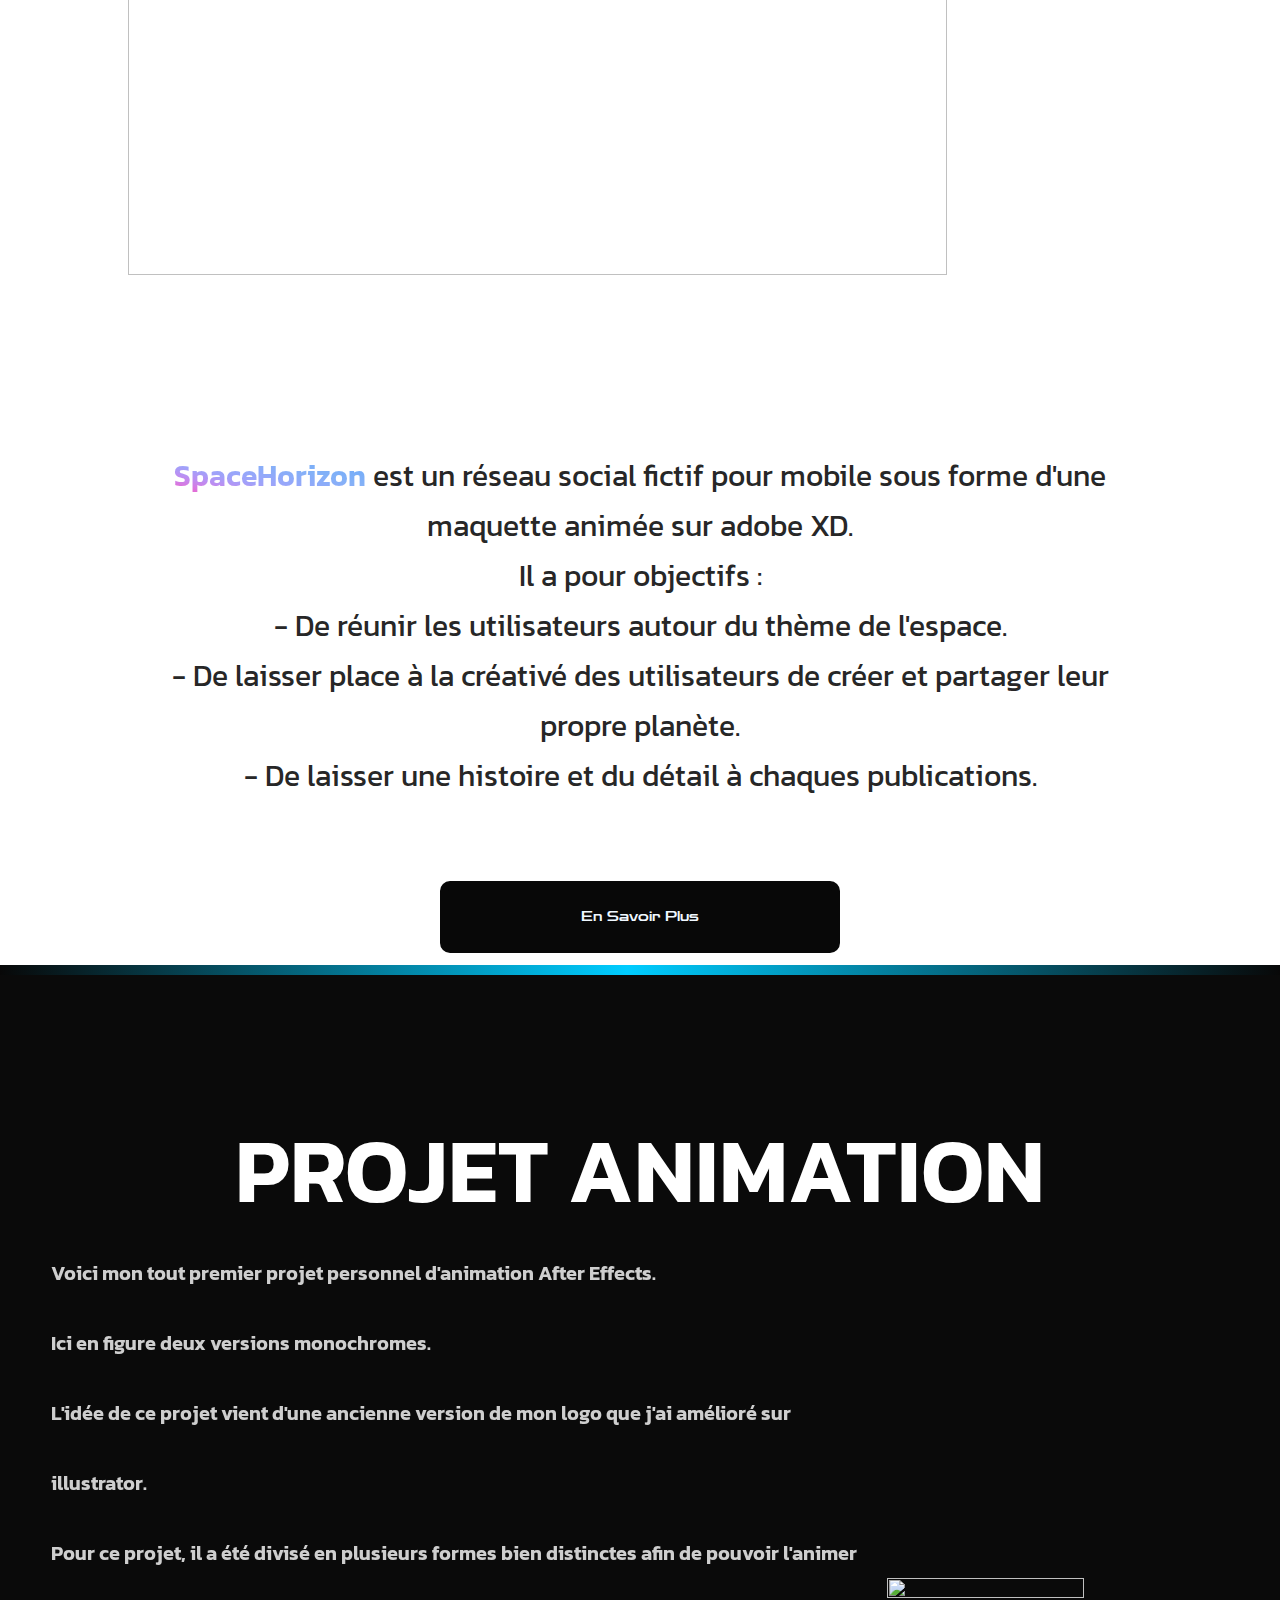
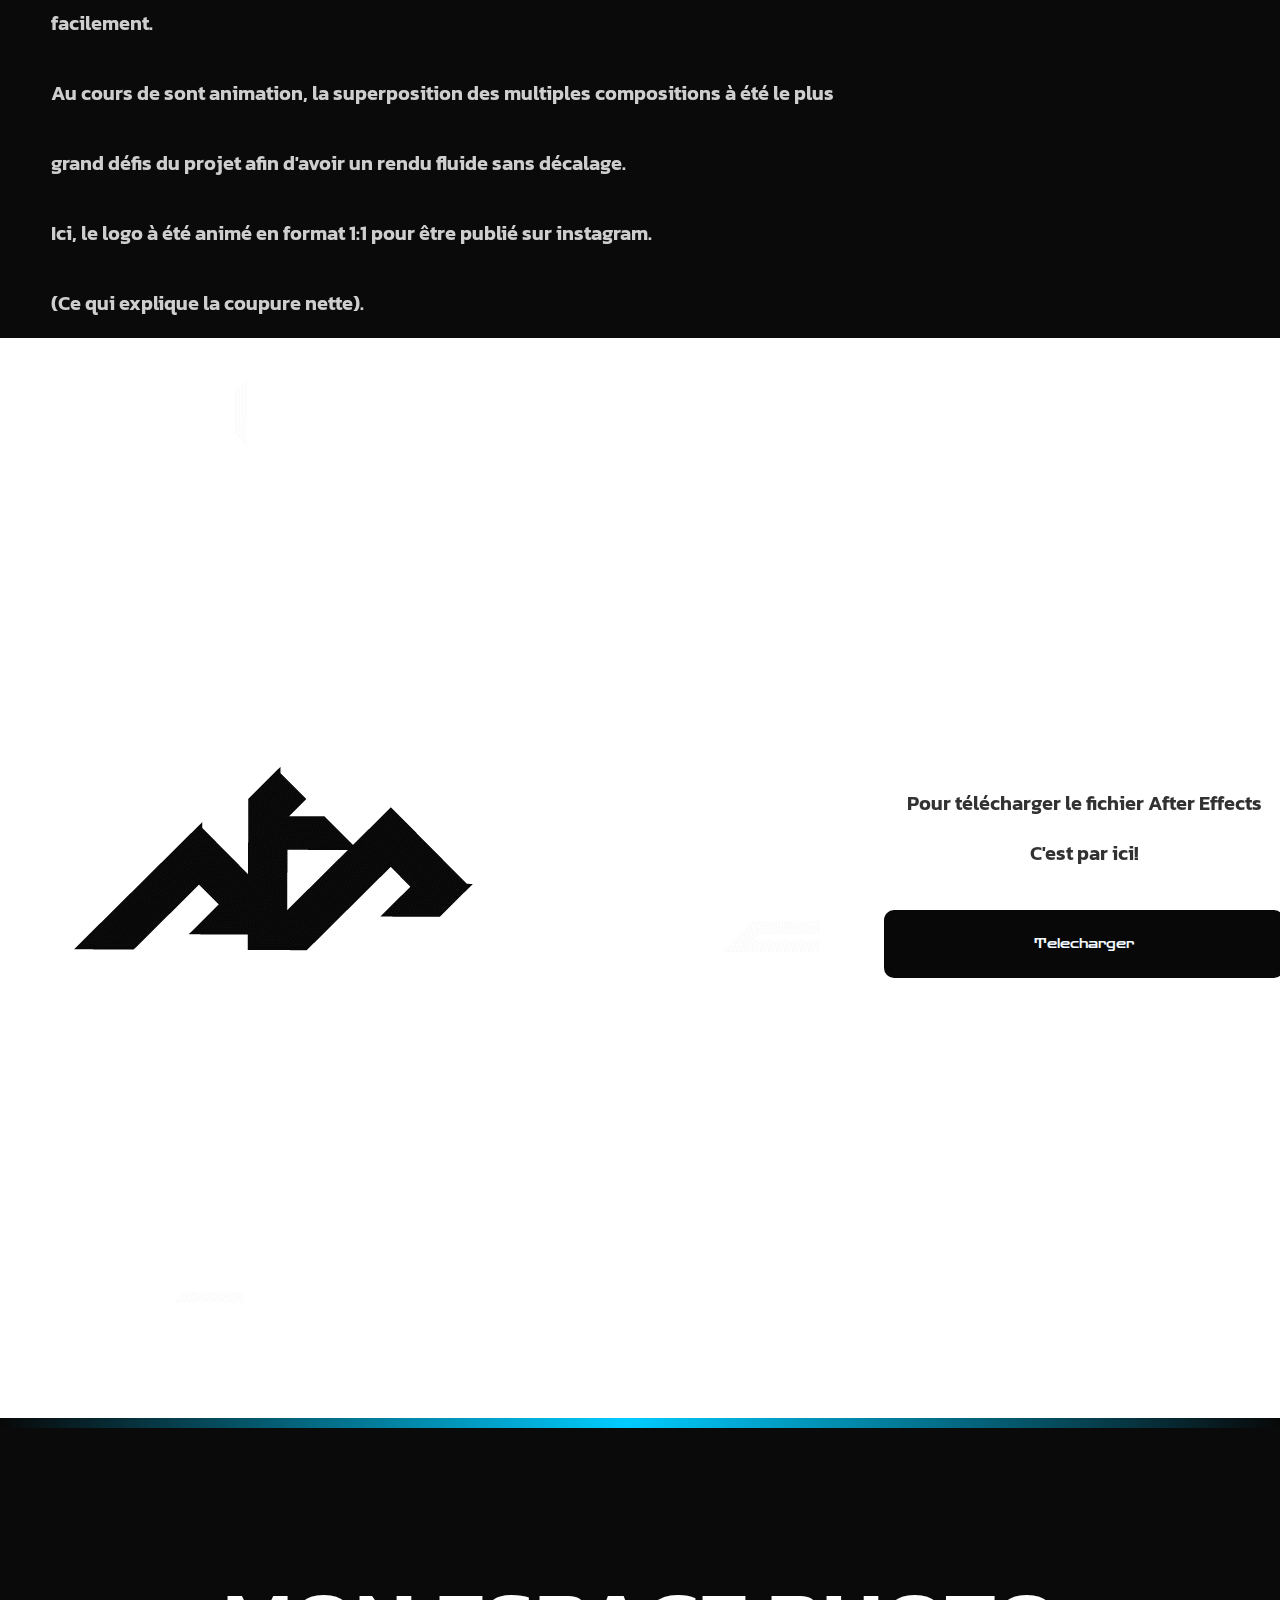
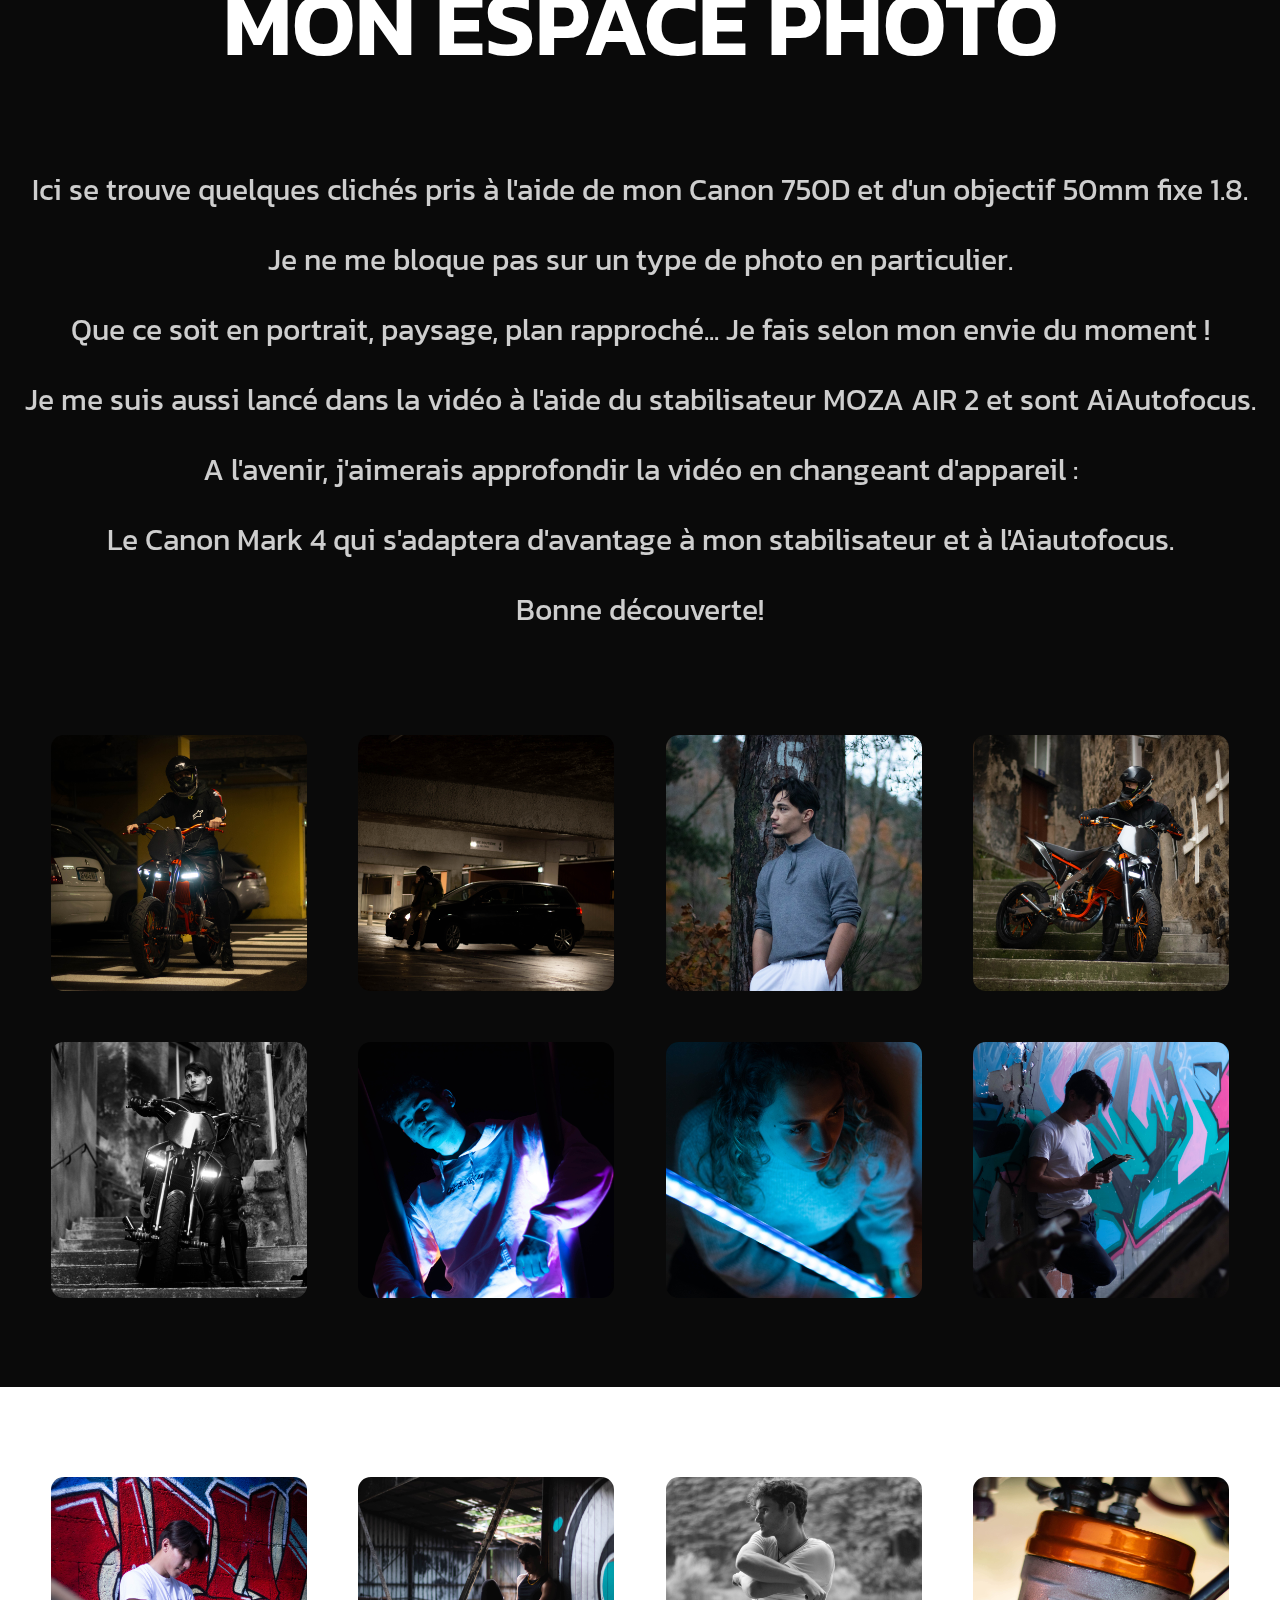
==== commit feb590c1: "Update index.html" ====
--- a/index.html
+++ b/index.html
@@ -64,7 +64,6 @@
 
     <section class="Logos">
      
-     <img src="img/PREVIEWMOCKUP.jpg" class="bgpreview">
 
               <p class="titrelogo">LOGOS</p>
 
@@ -378,7 +377,7 @@
 
               <div class="previewwhite">
 
-                  <img src="img/PREVIEWMOCKUP.jpg" class="bgpreview">
+                  <img src="img/photo/1.jpg" class="bgpreview">
 
                   <p class="textepreview2">
 
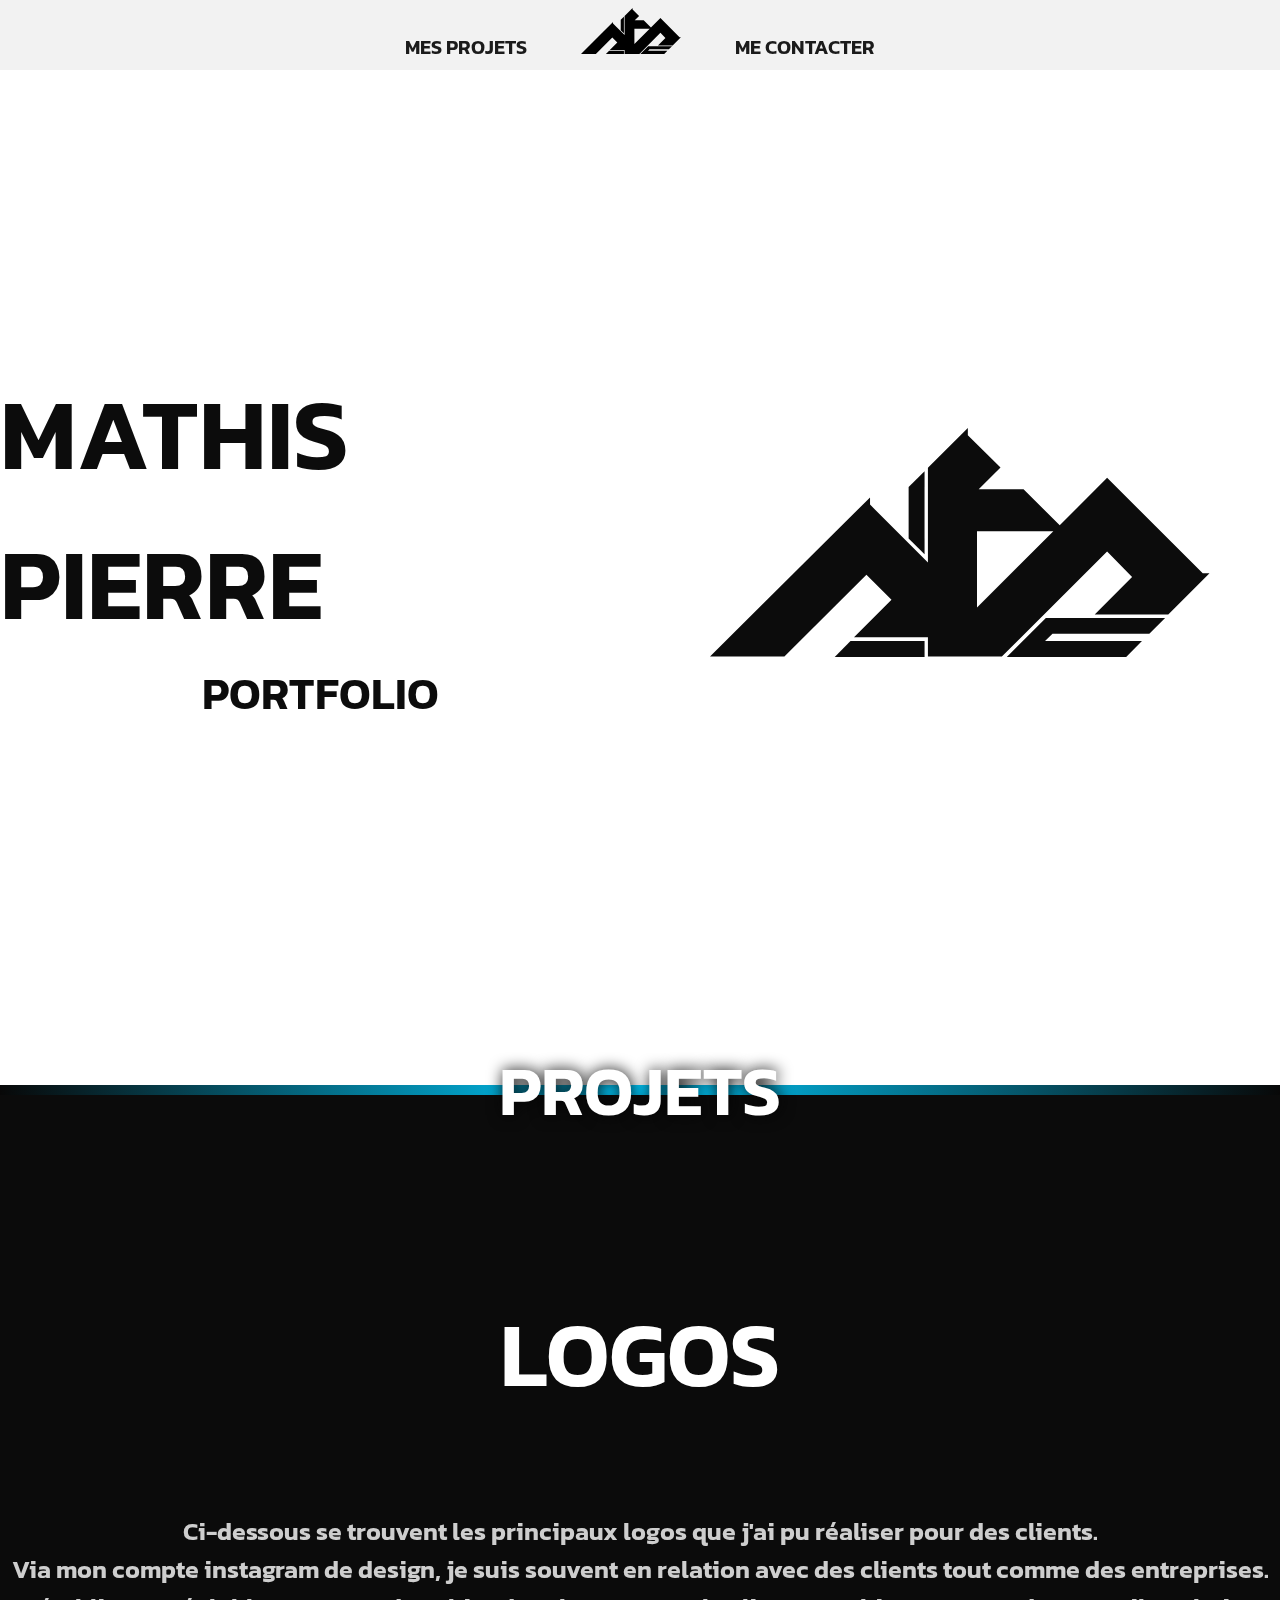
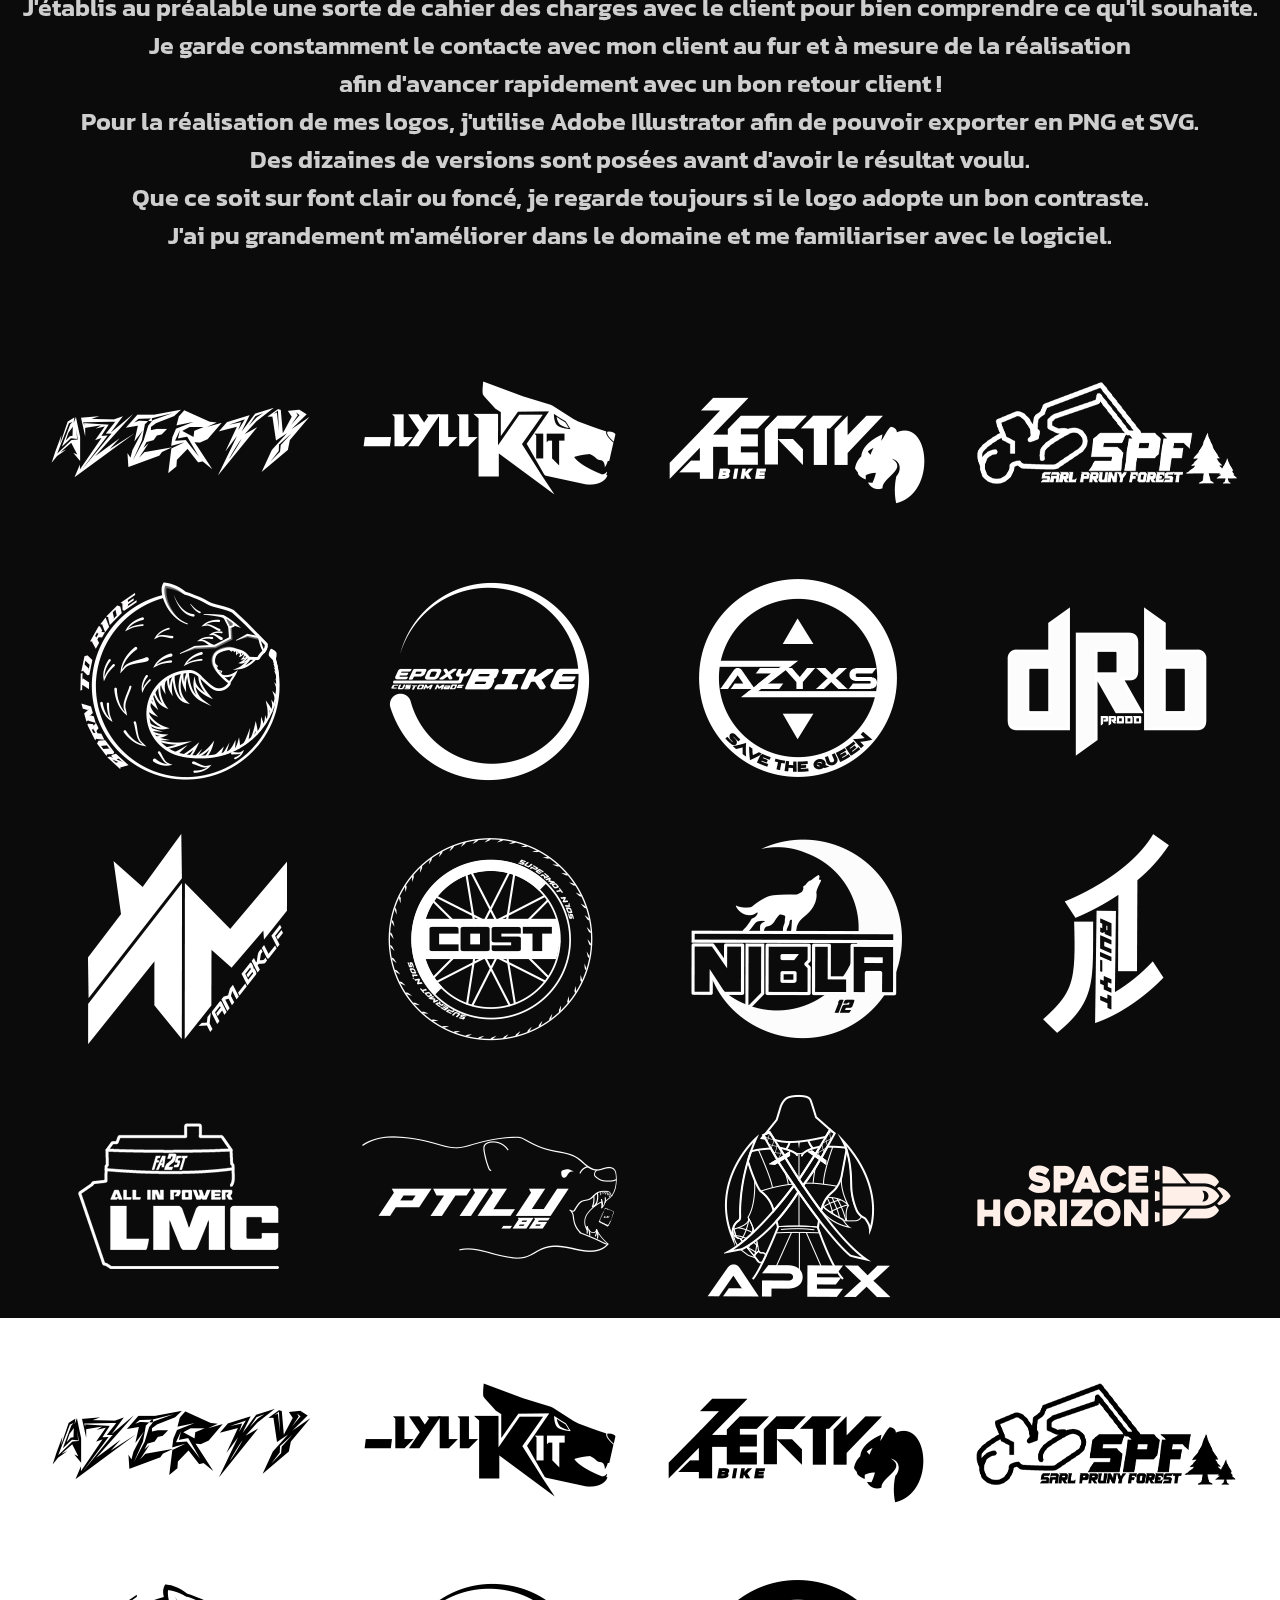
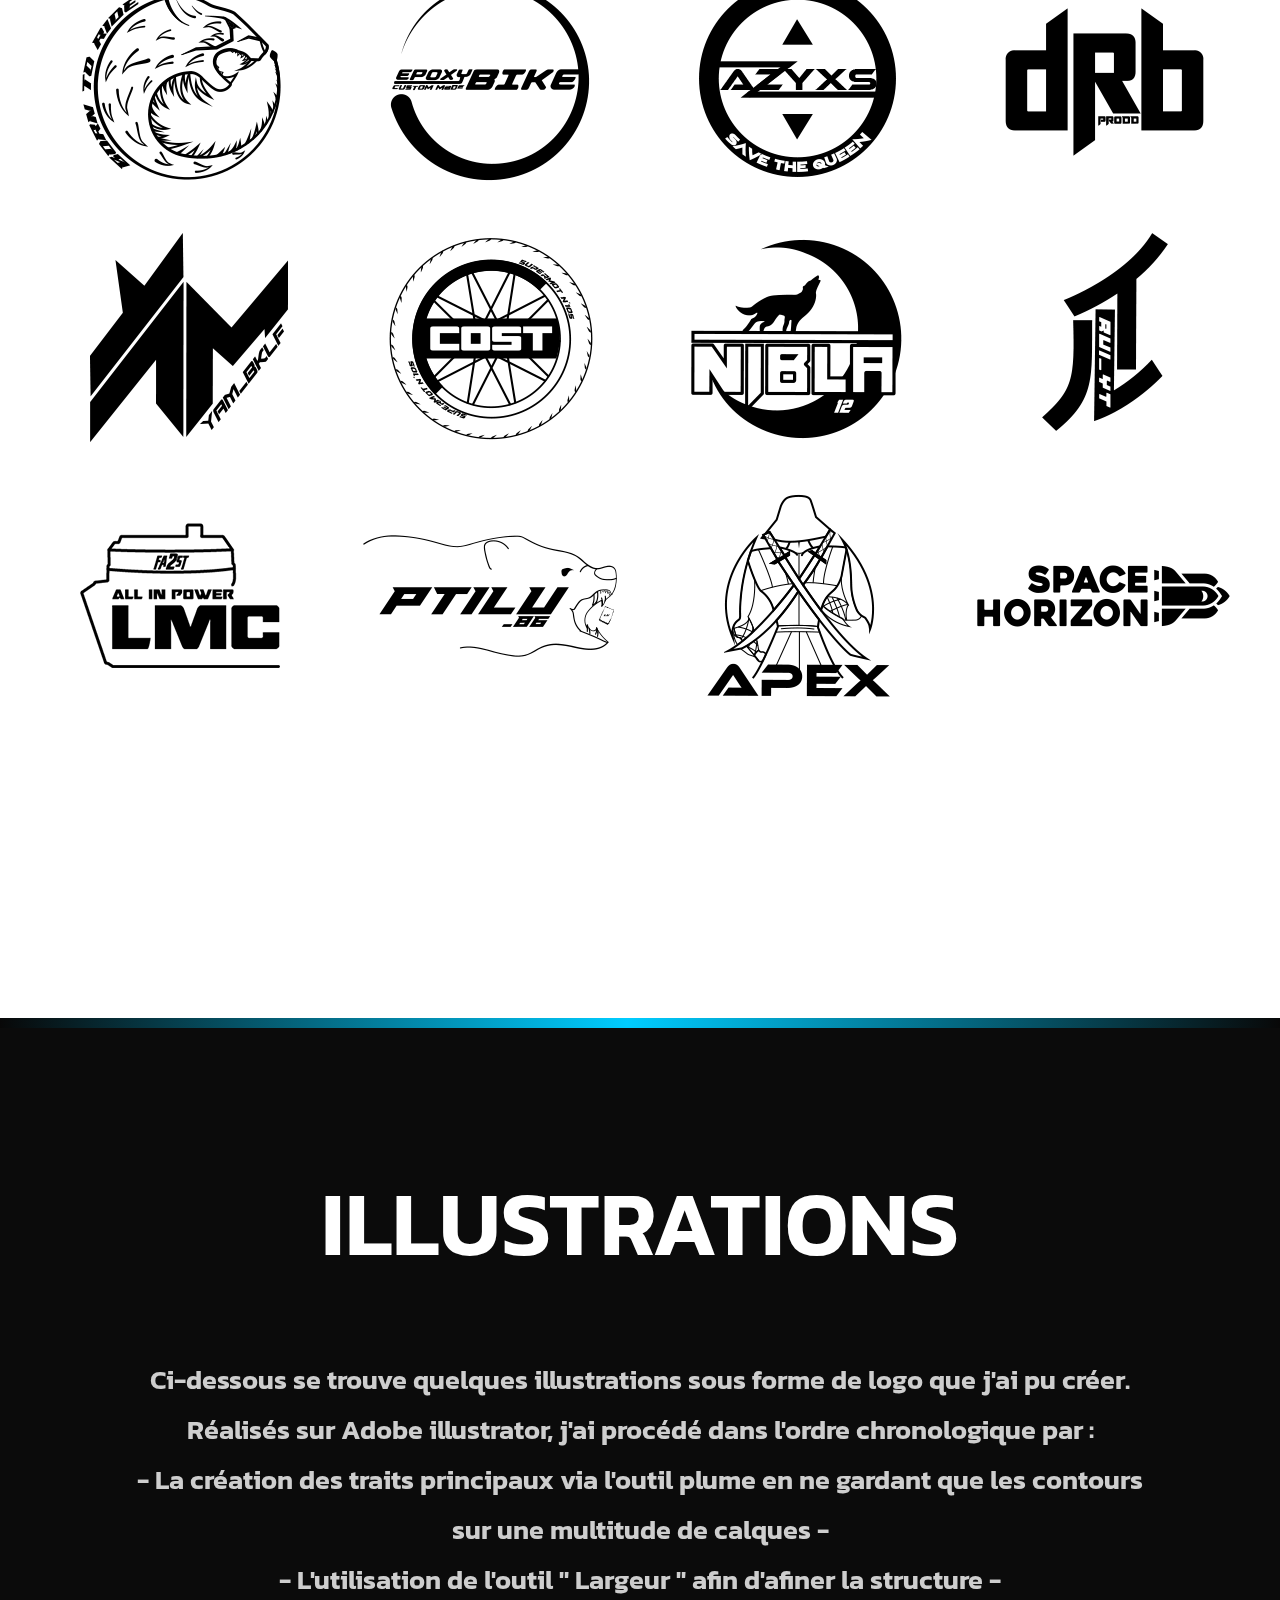
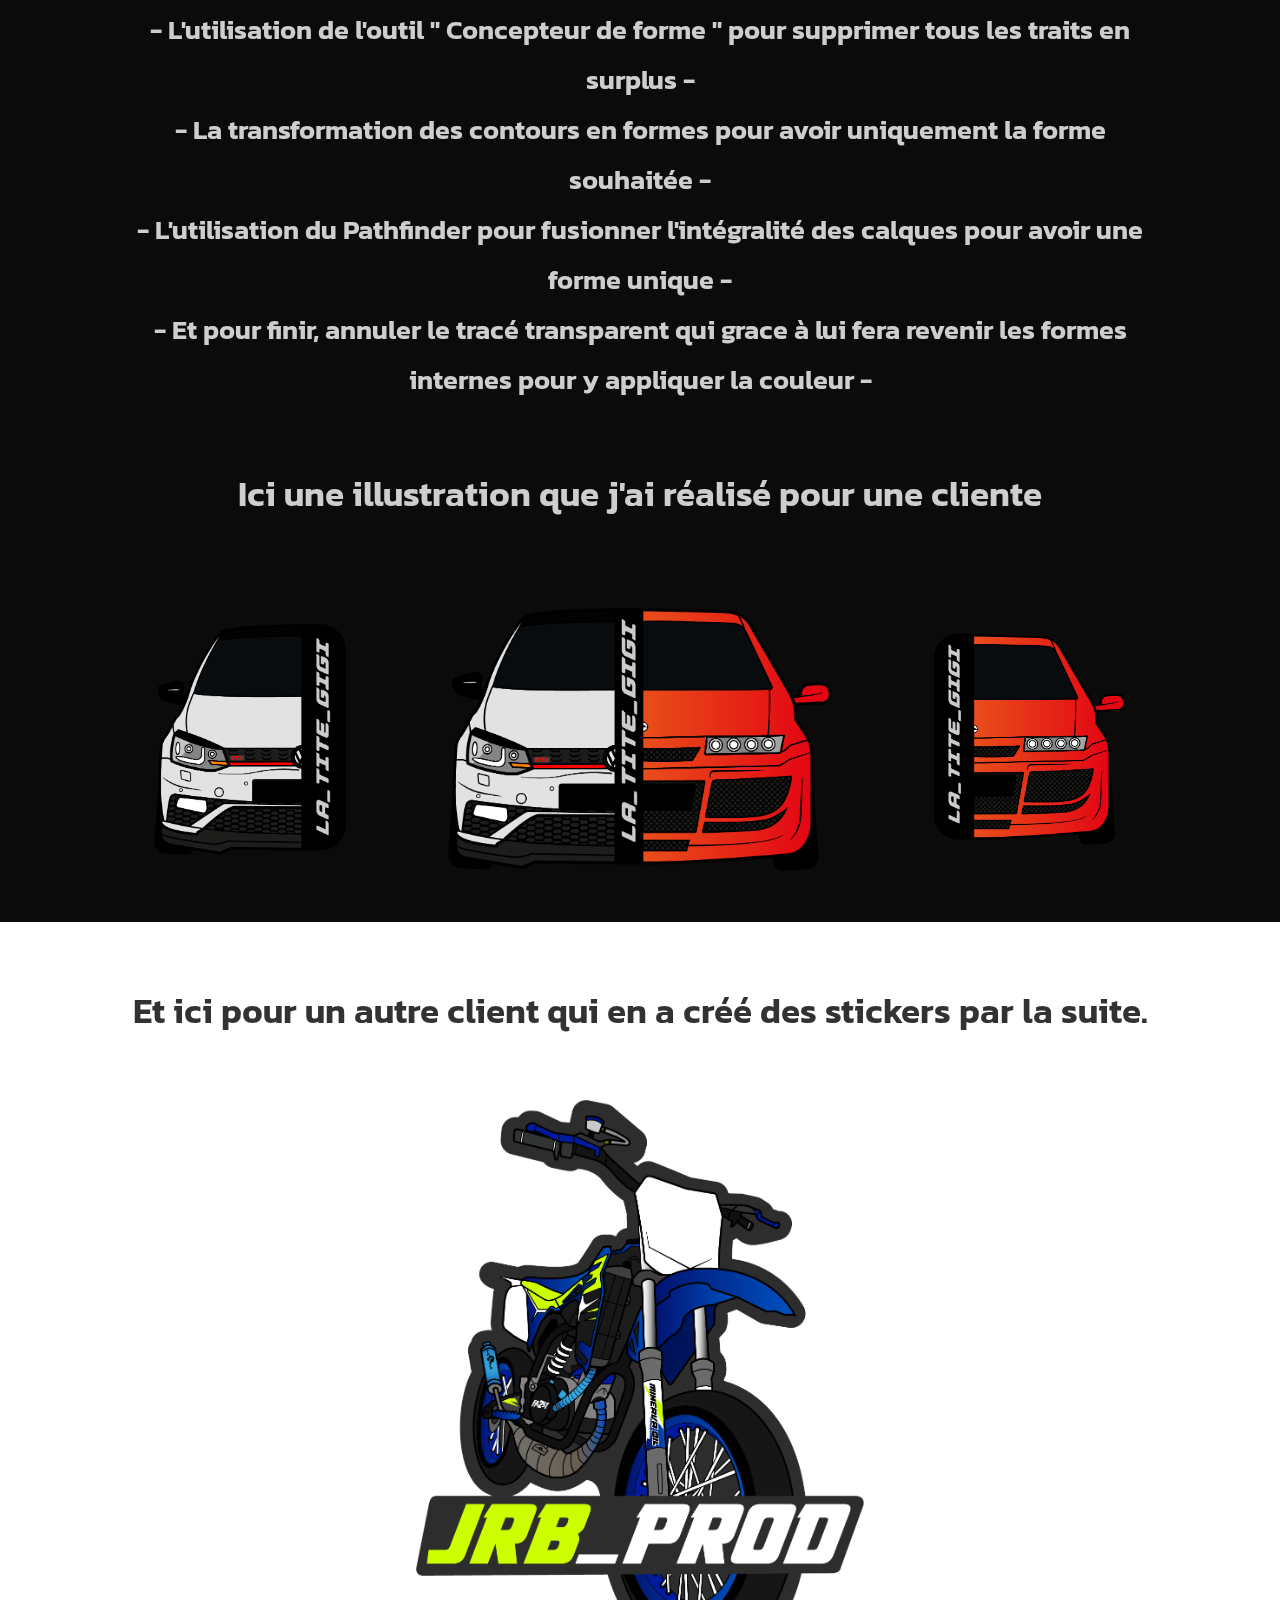
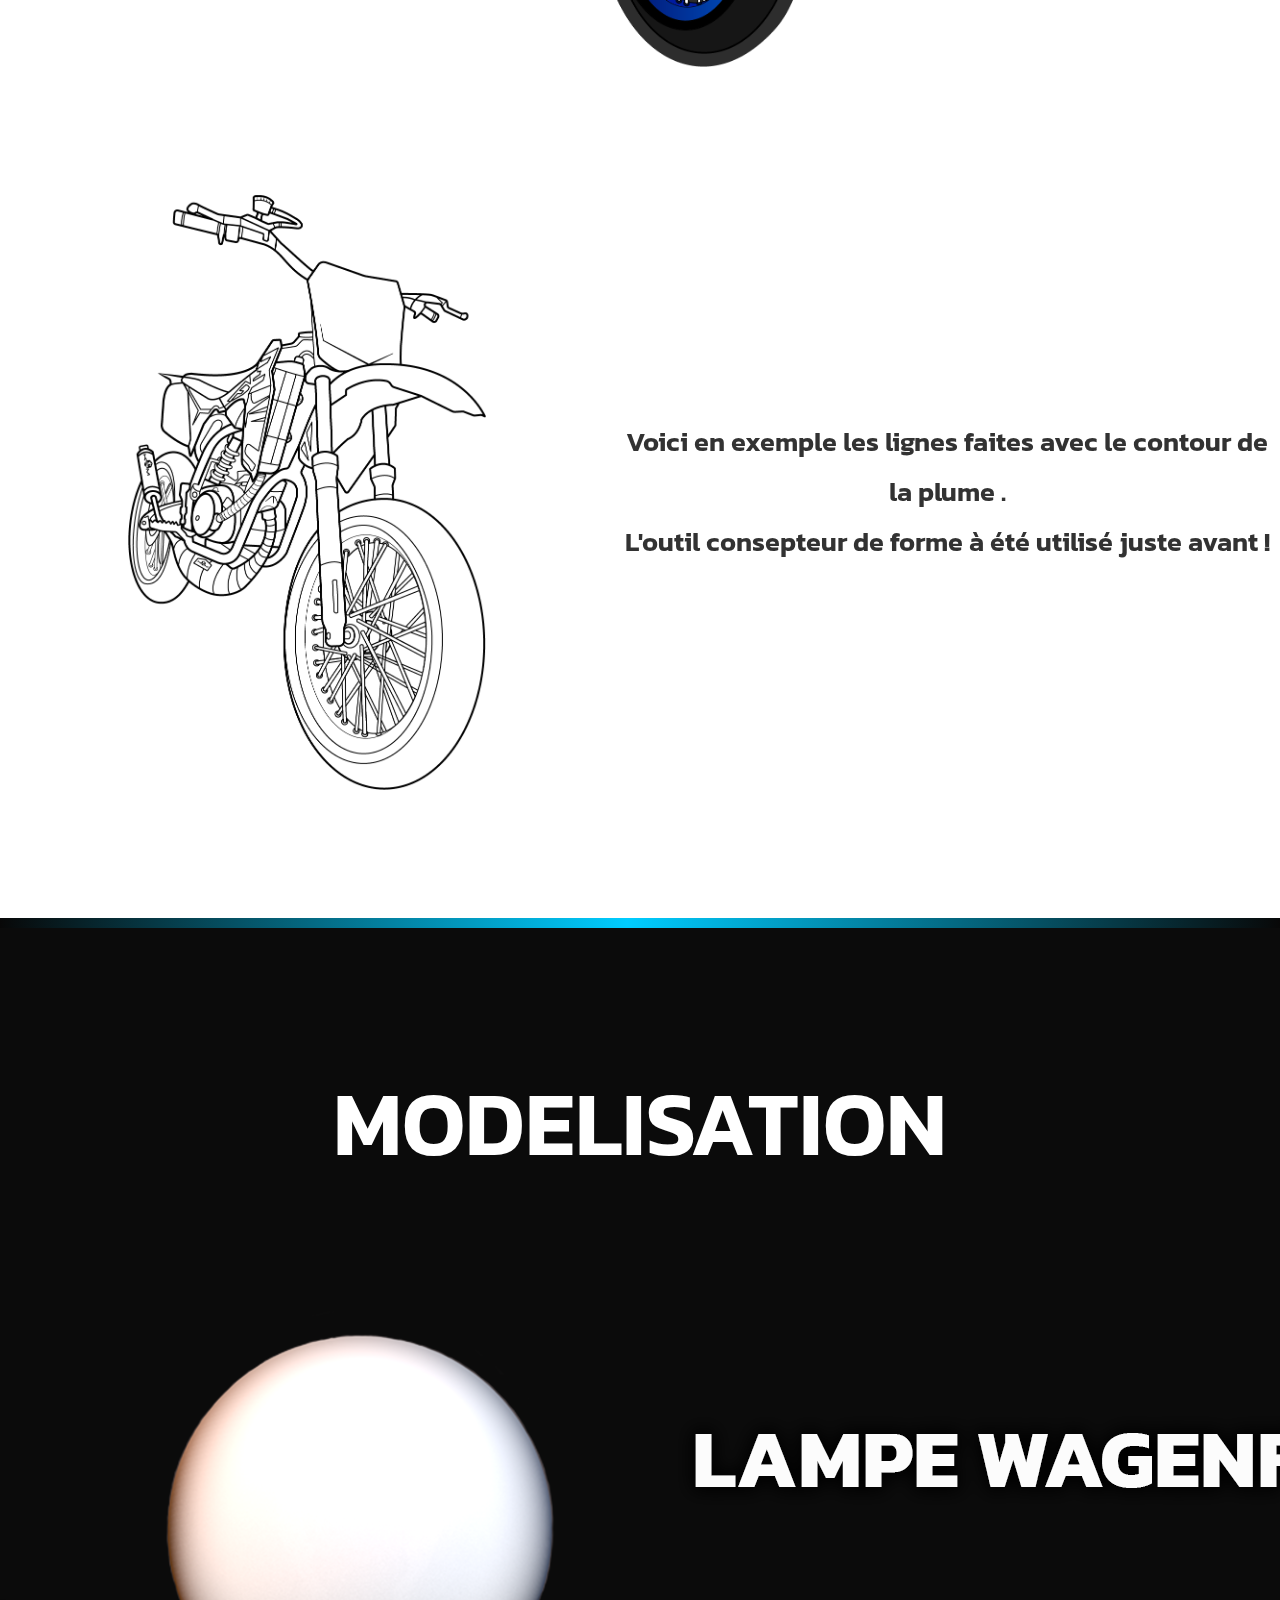
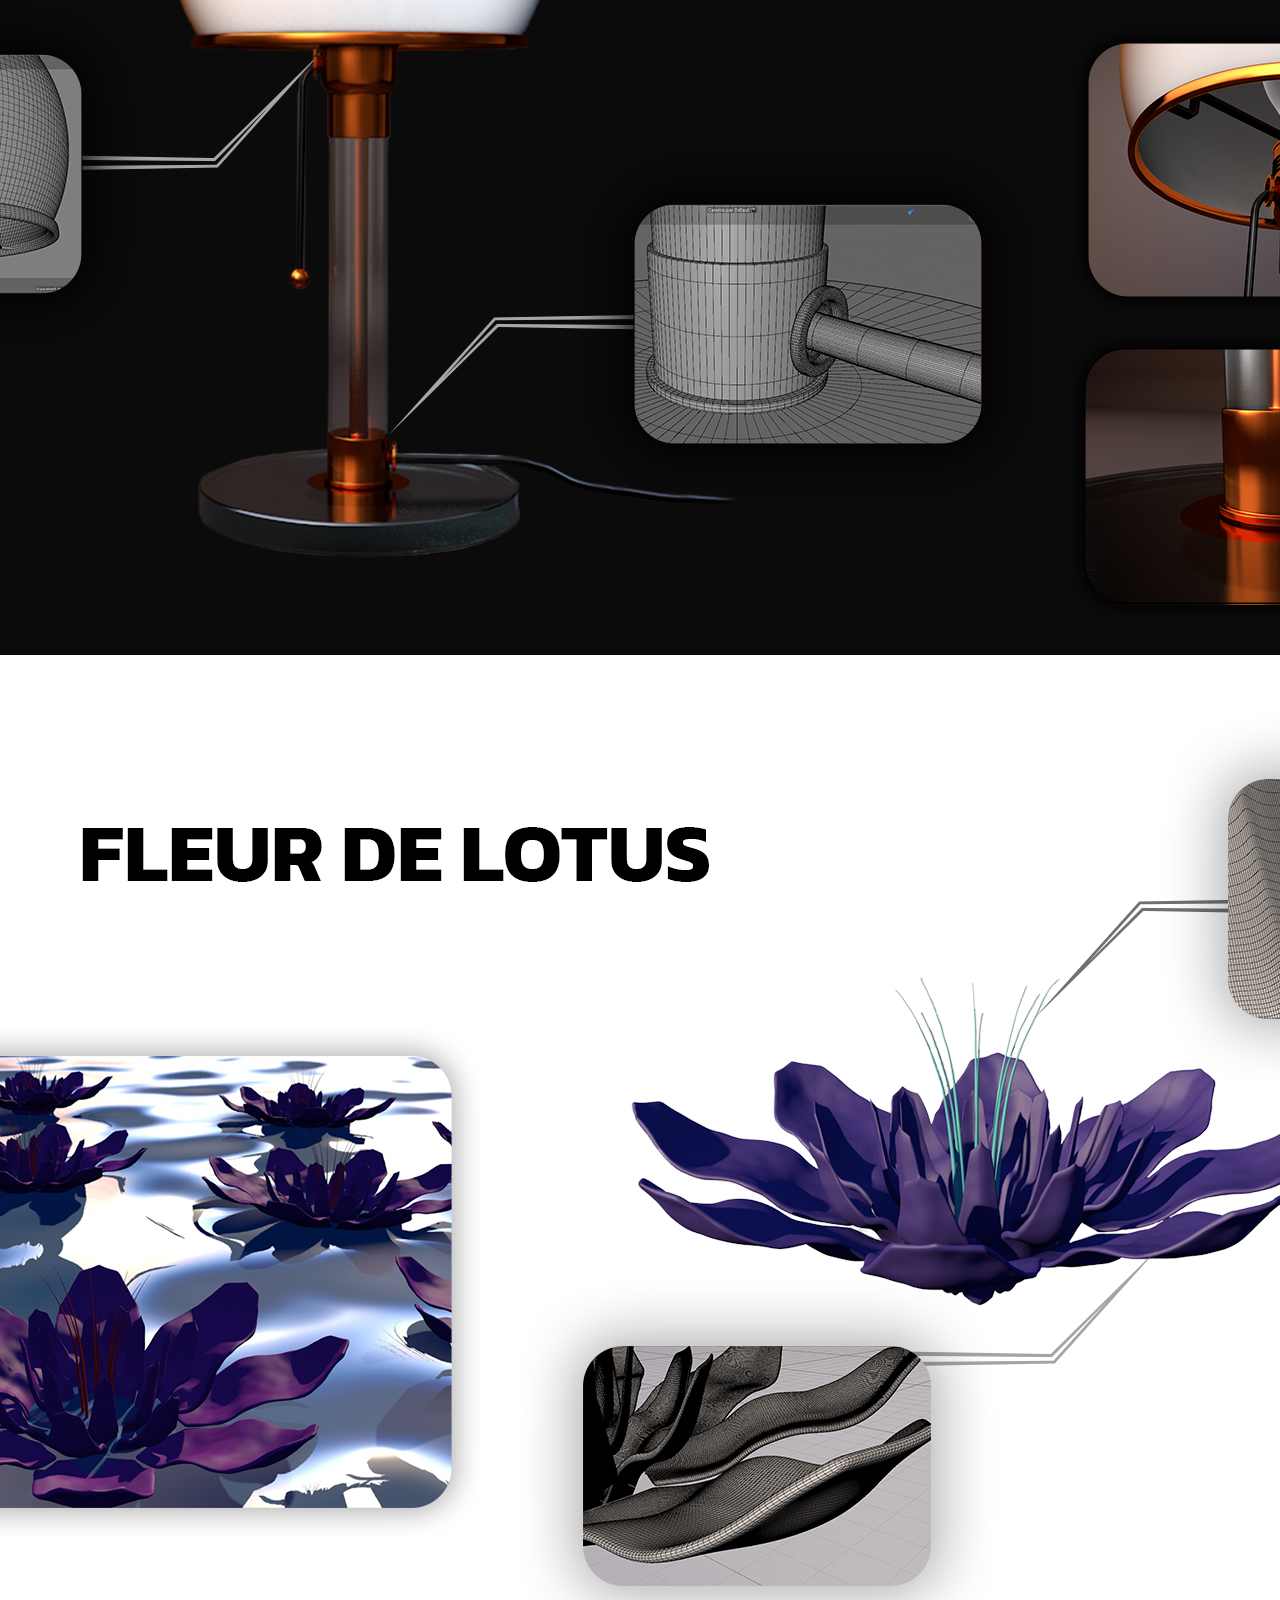
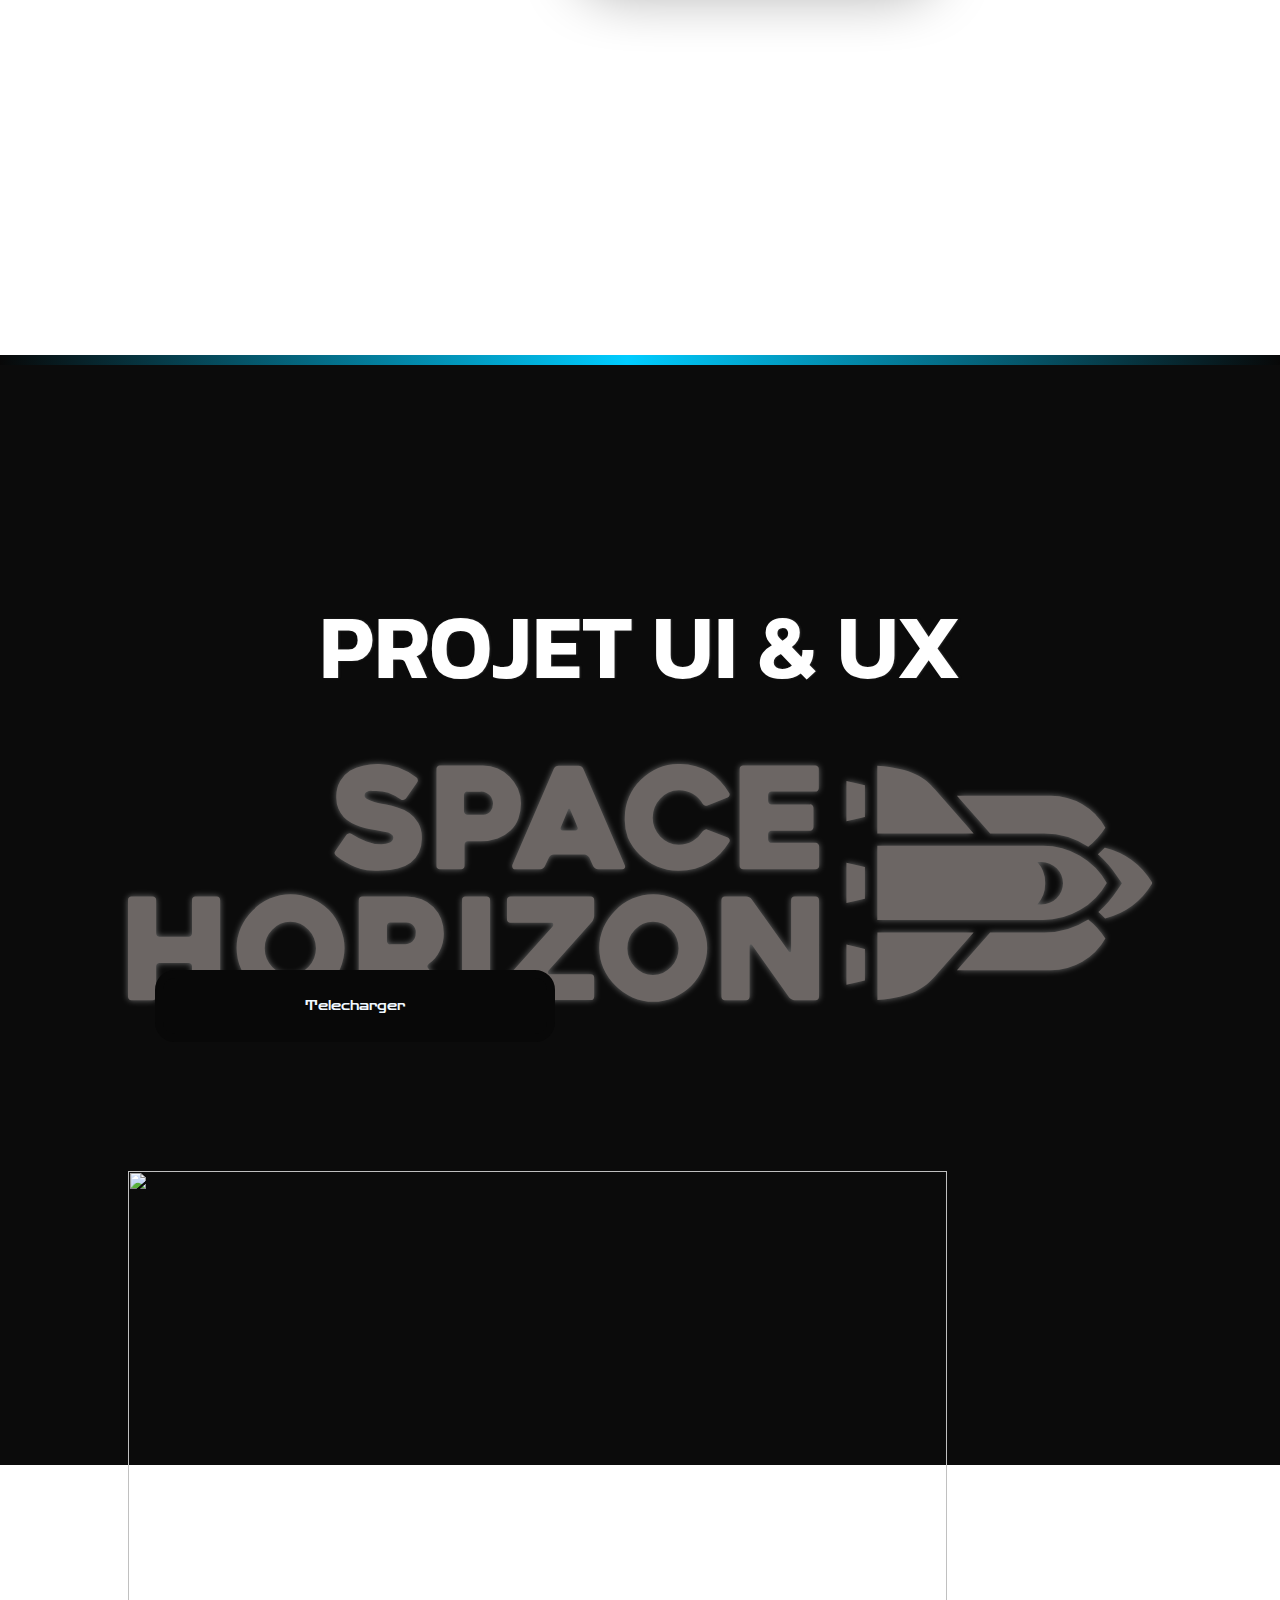
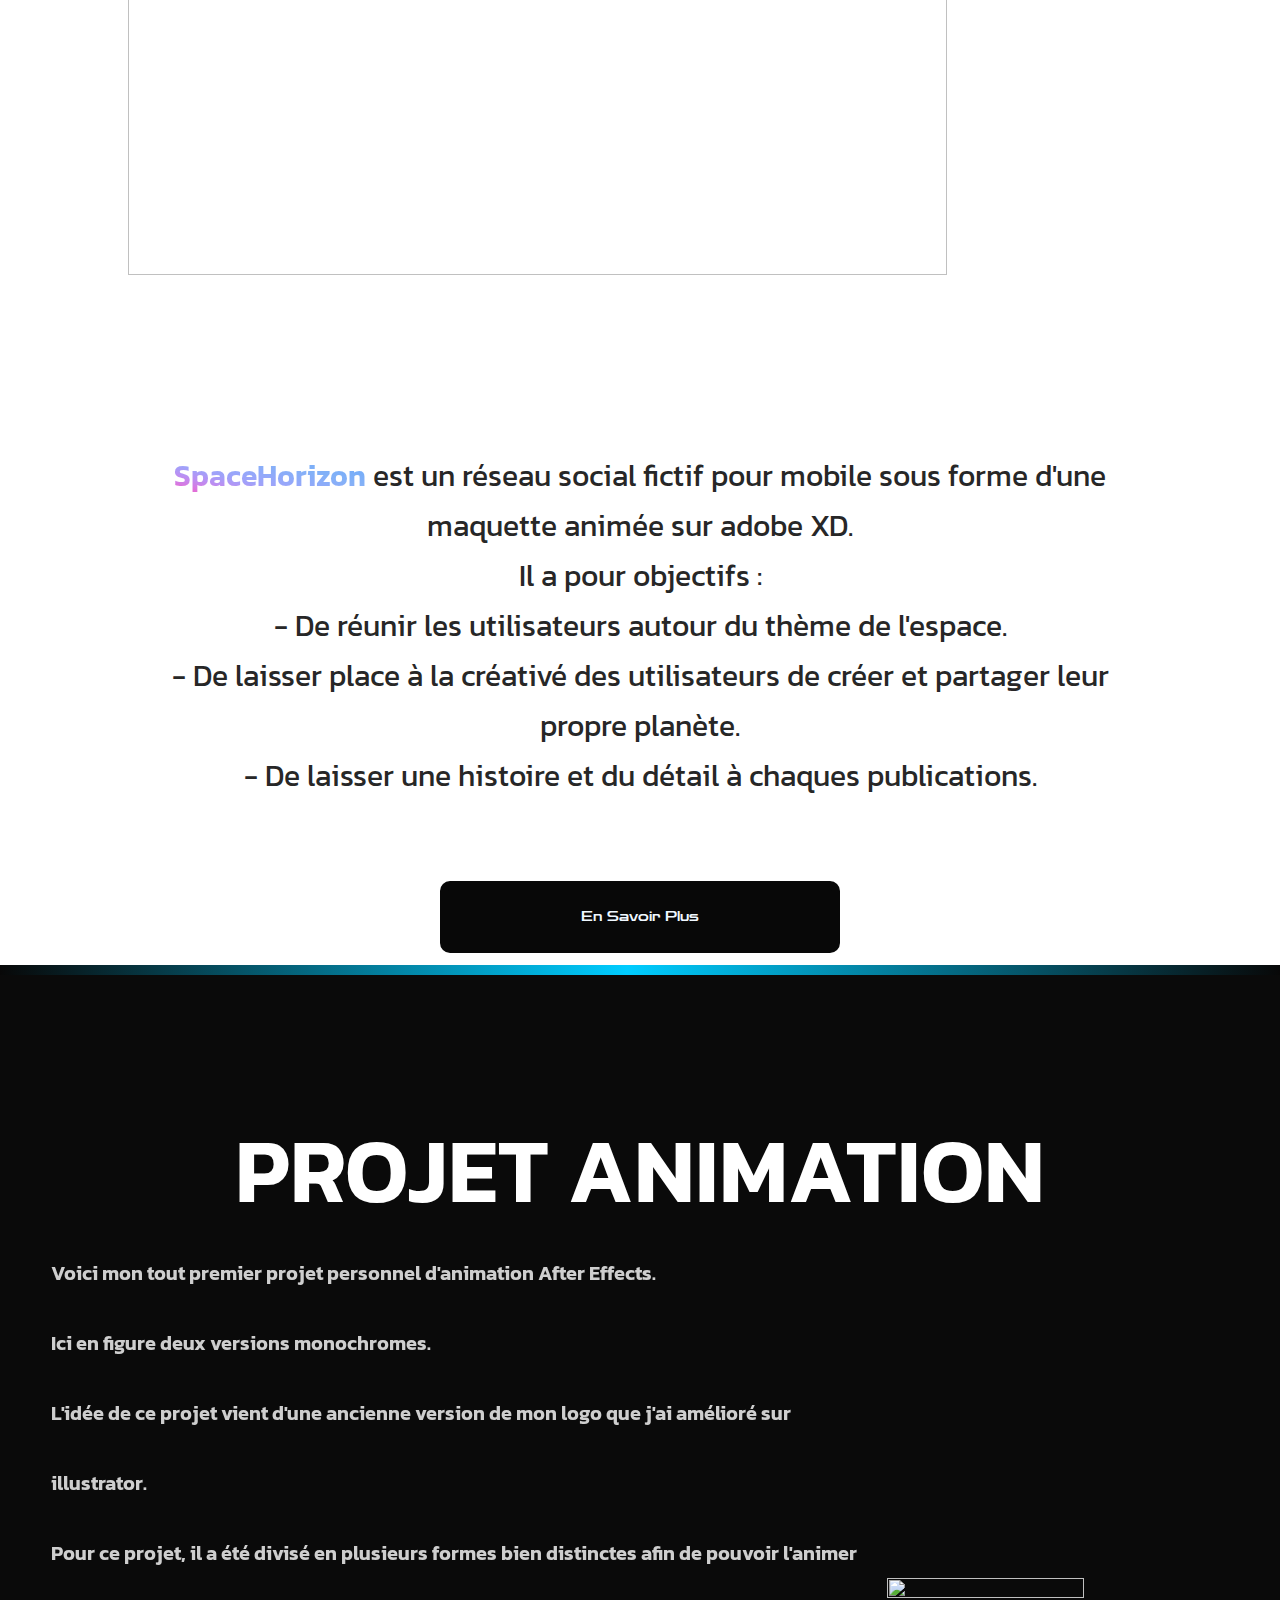
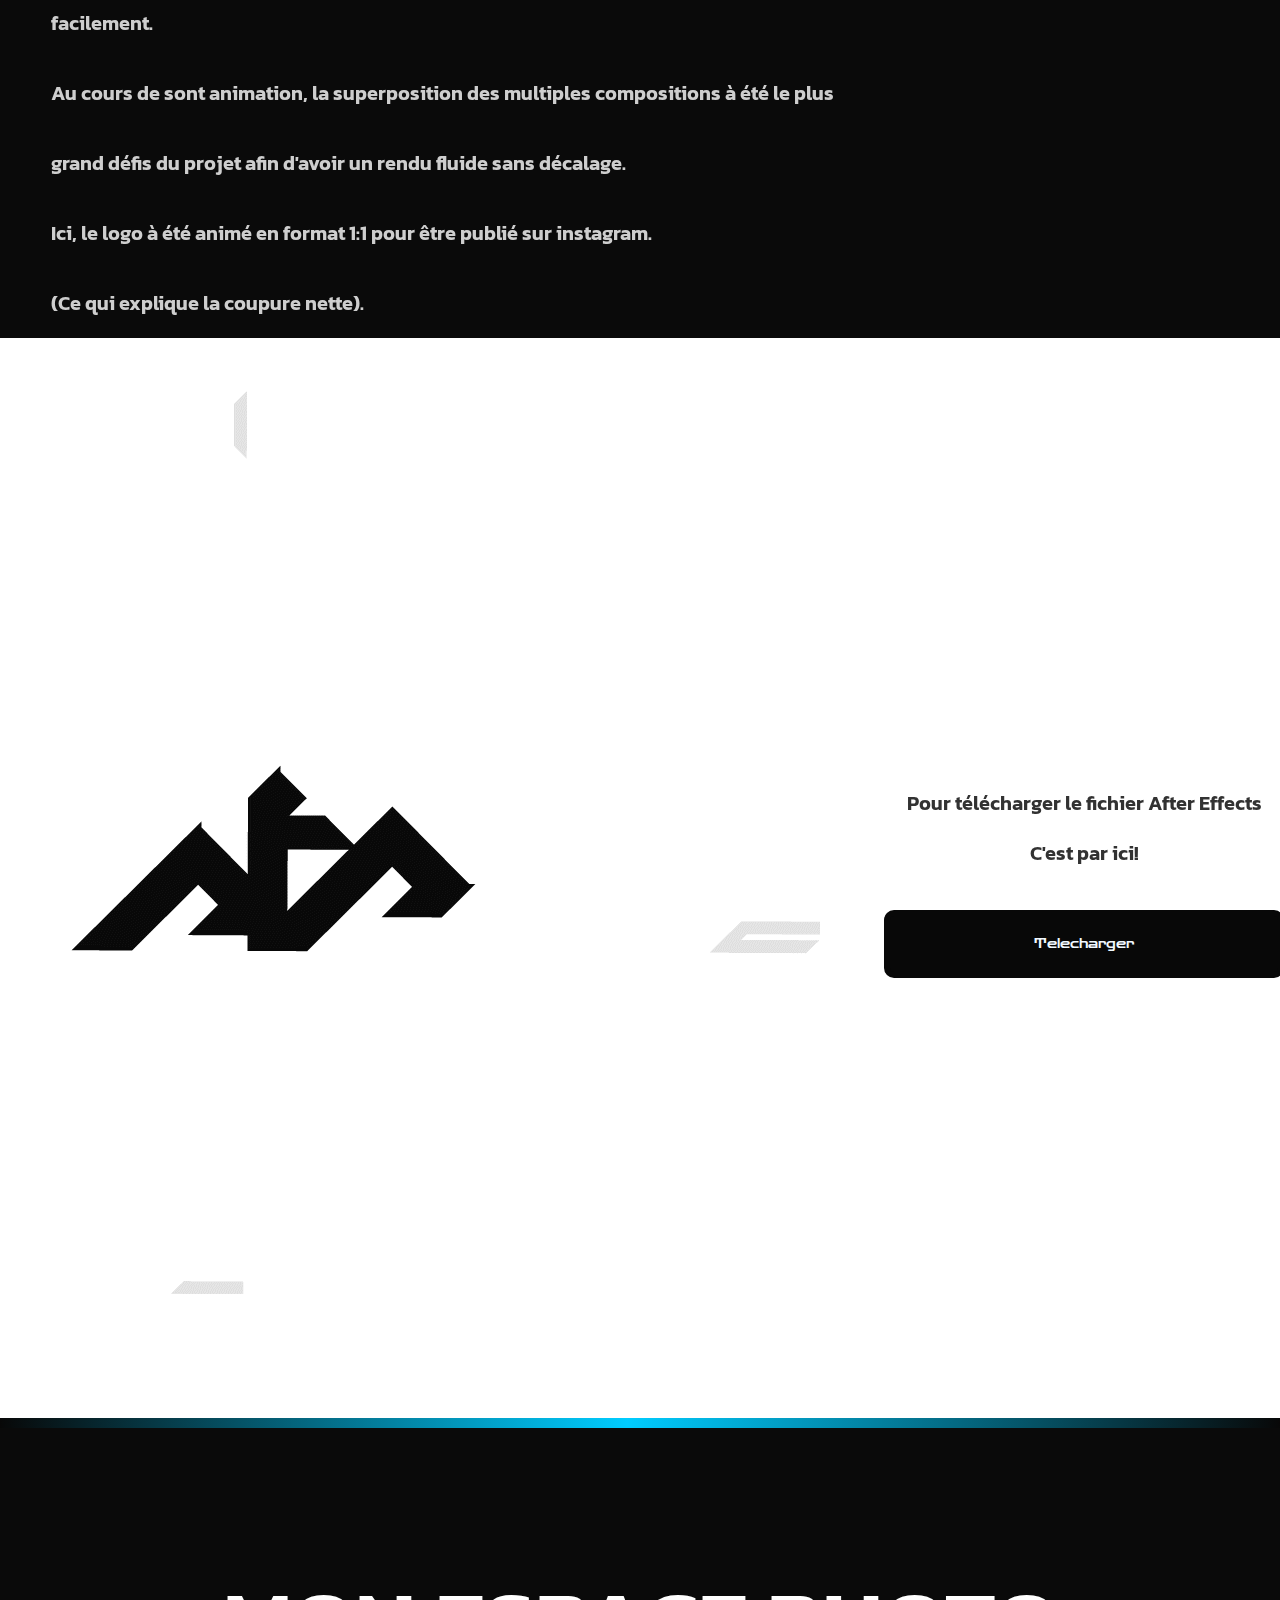
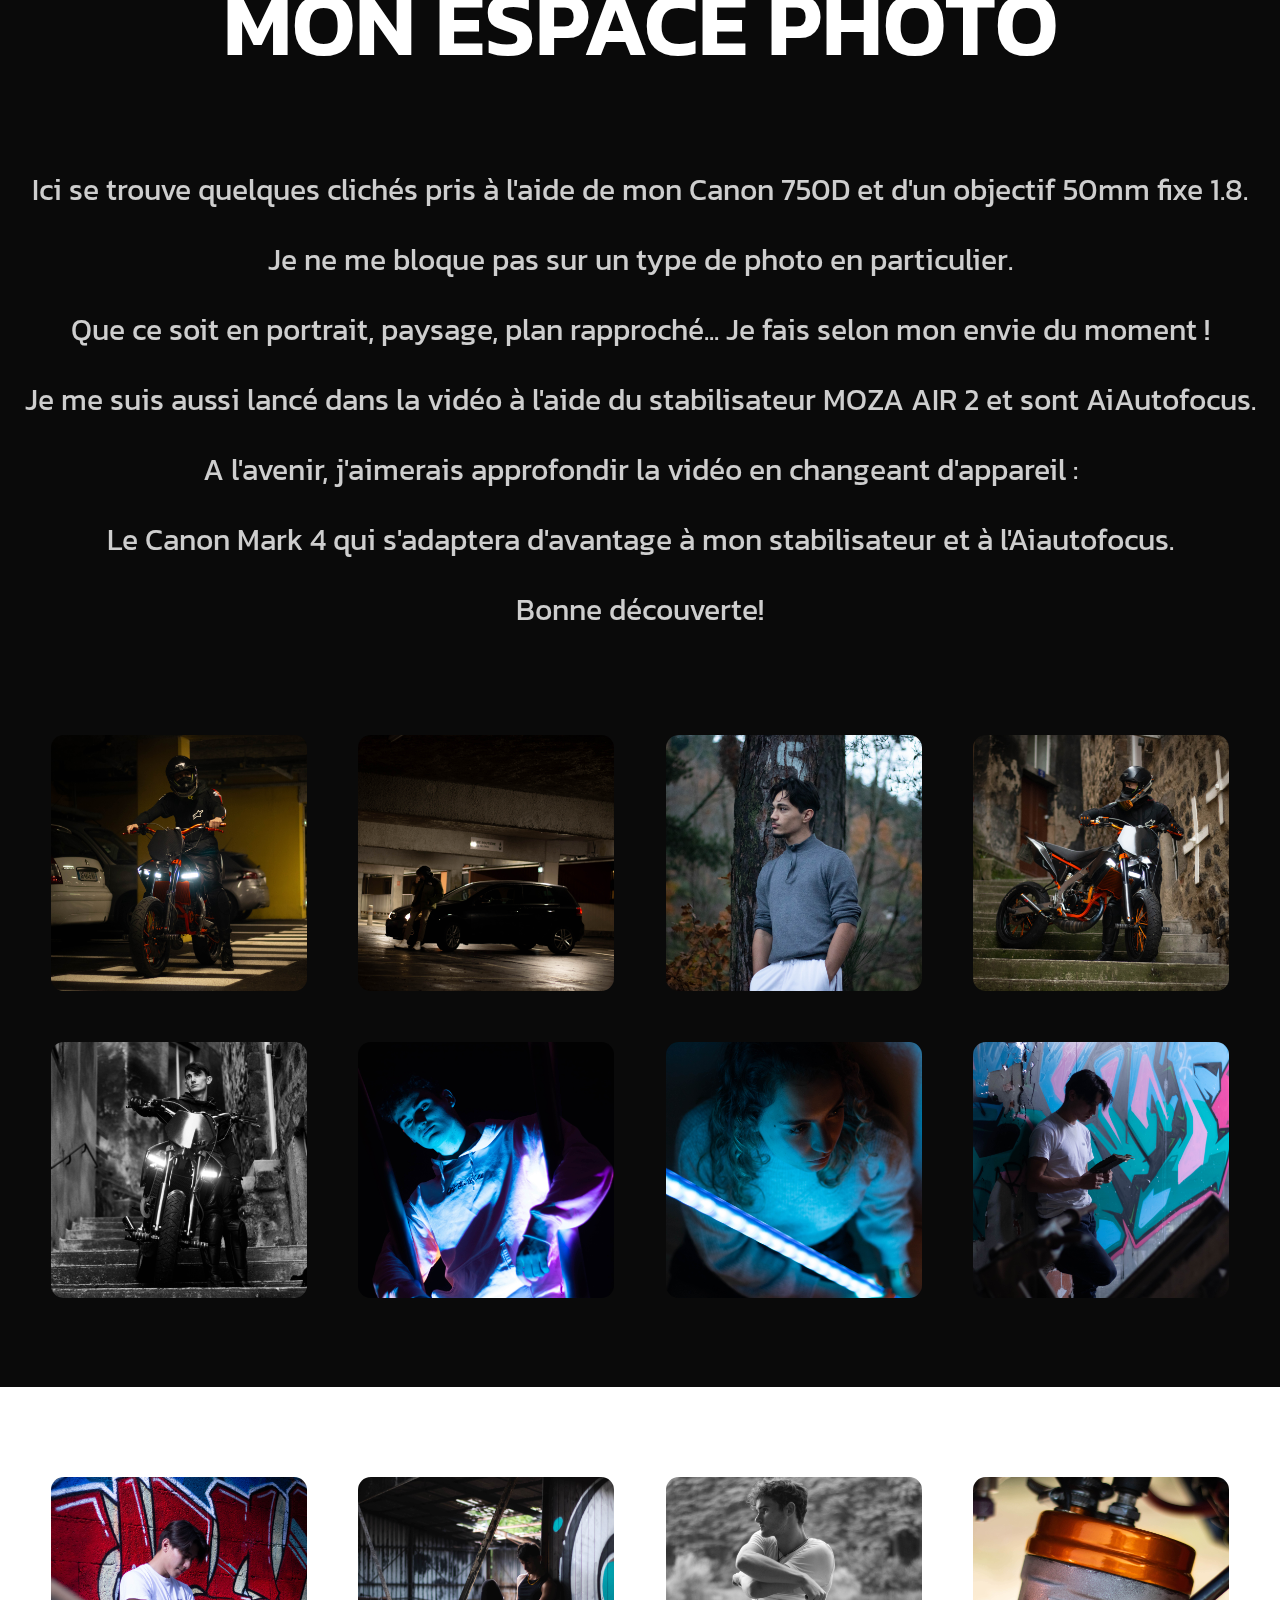
==== commit 44110cc3: "Update index.html" ====
--- a/index.html
+++ b/index.html
@@ -377,7 +377,7 @@
 
               <div class="previewwhite">
 
-                  <img src="img/photo/1.jpg" class="bgpreview">
+                  <img src="img/photo/1.jpg">
 
                   <p class="textepreview2">
 
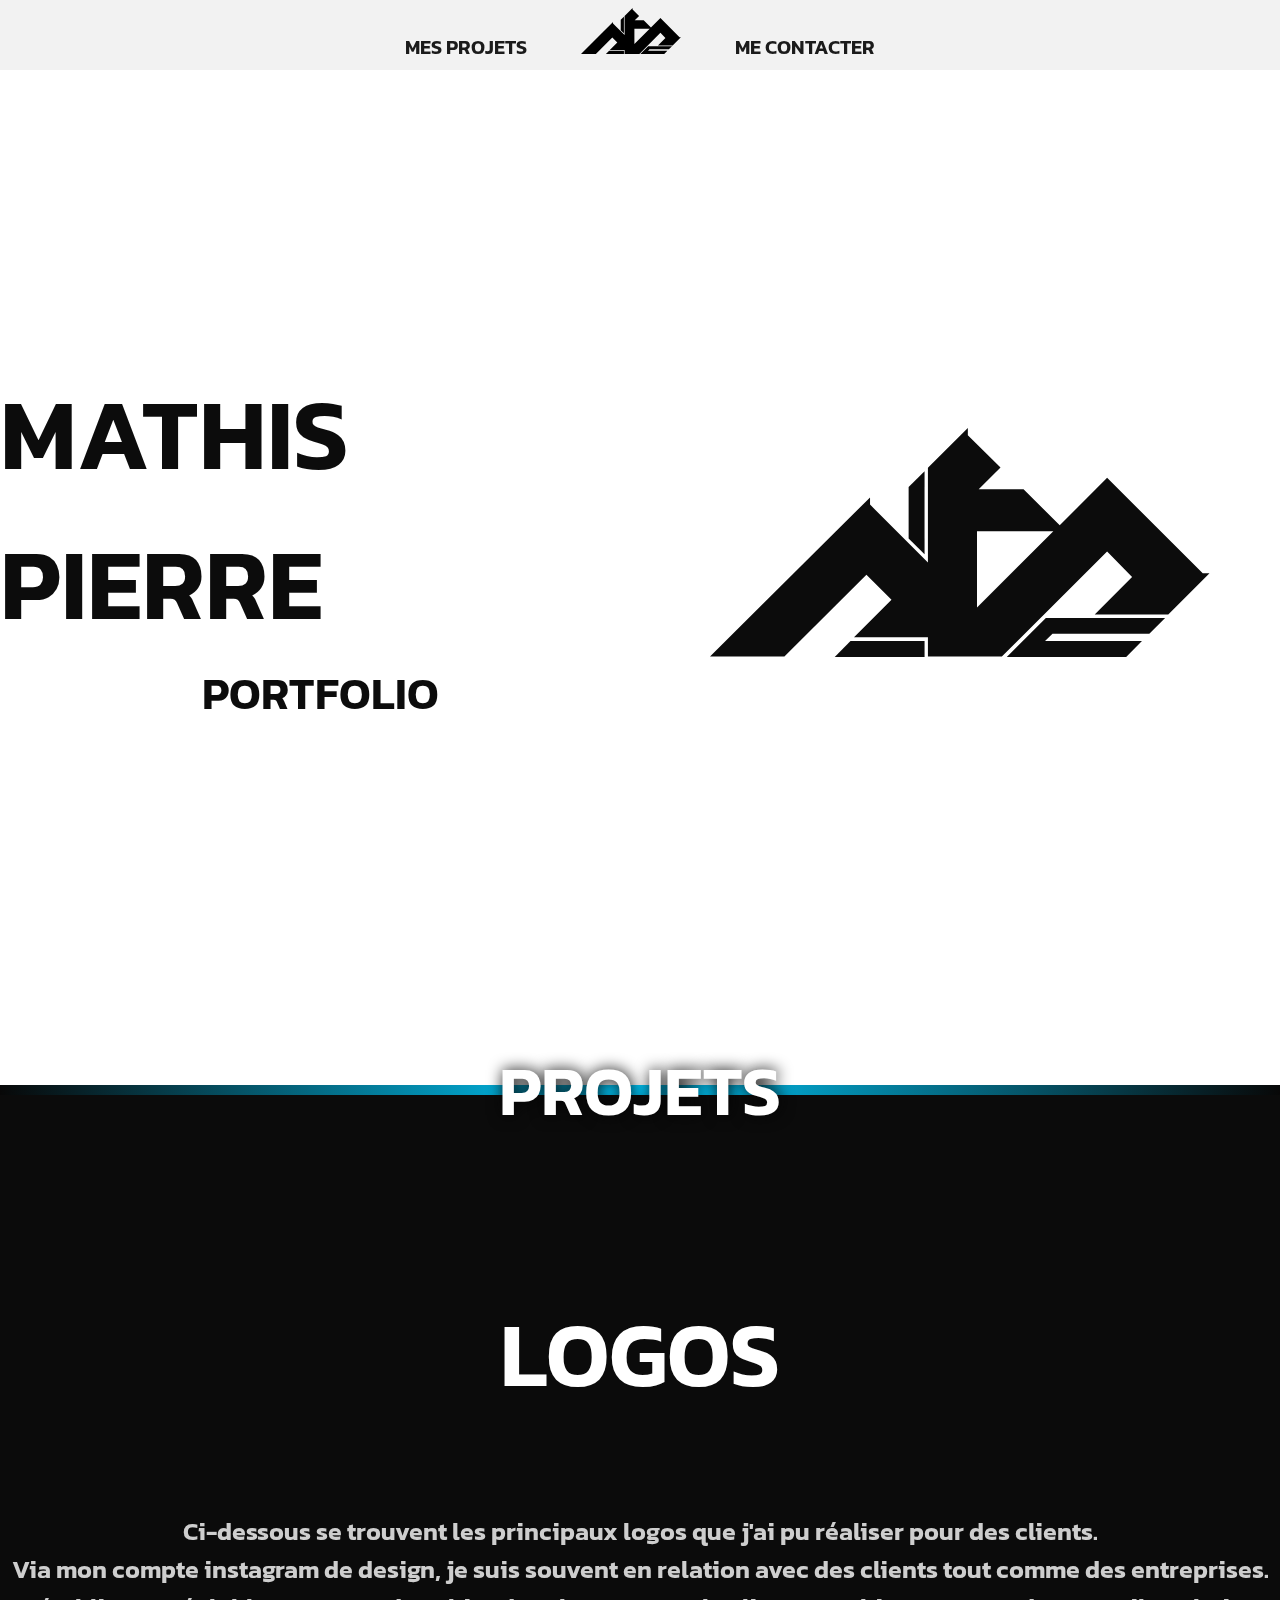
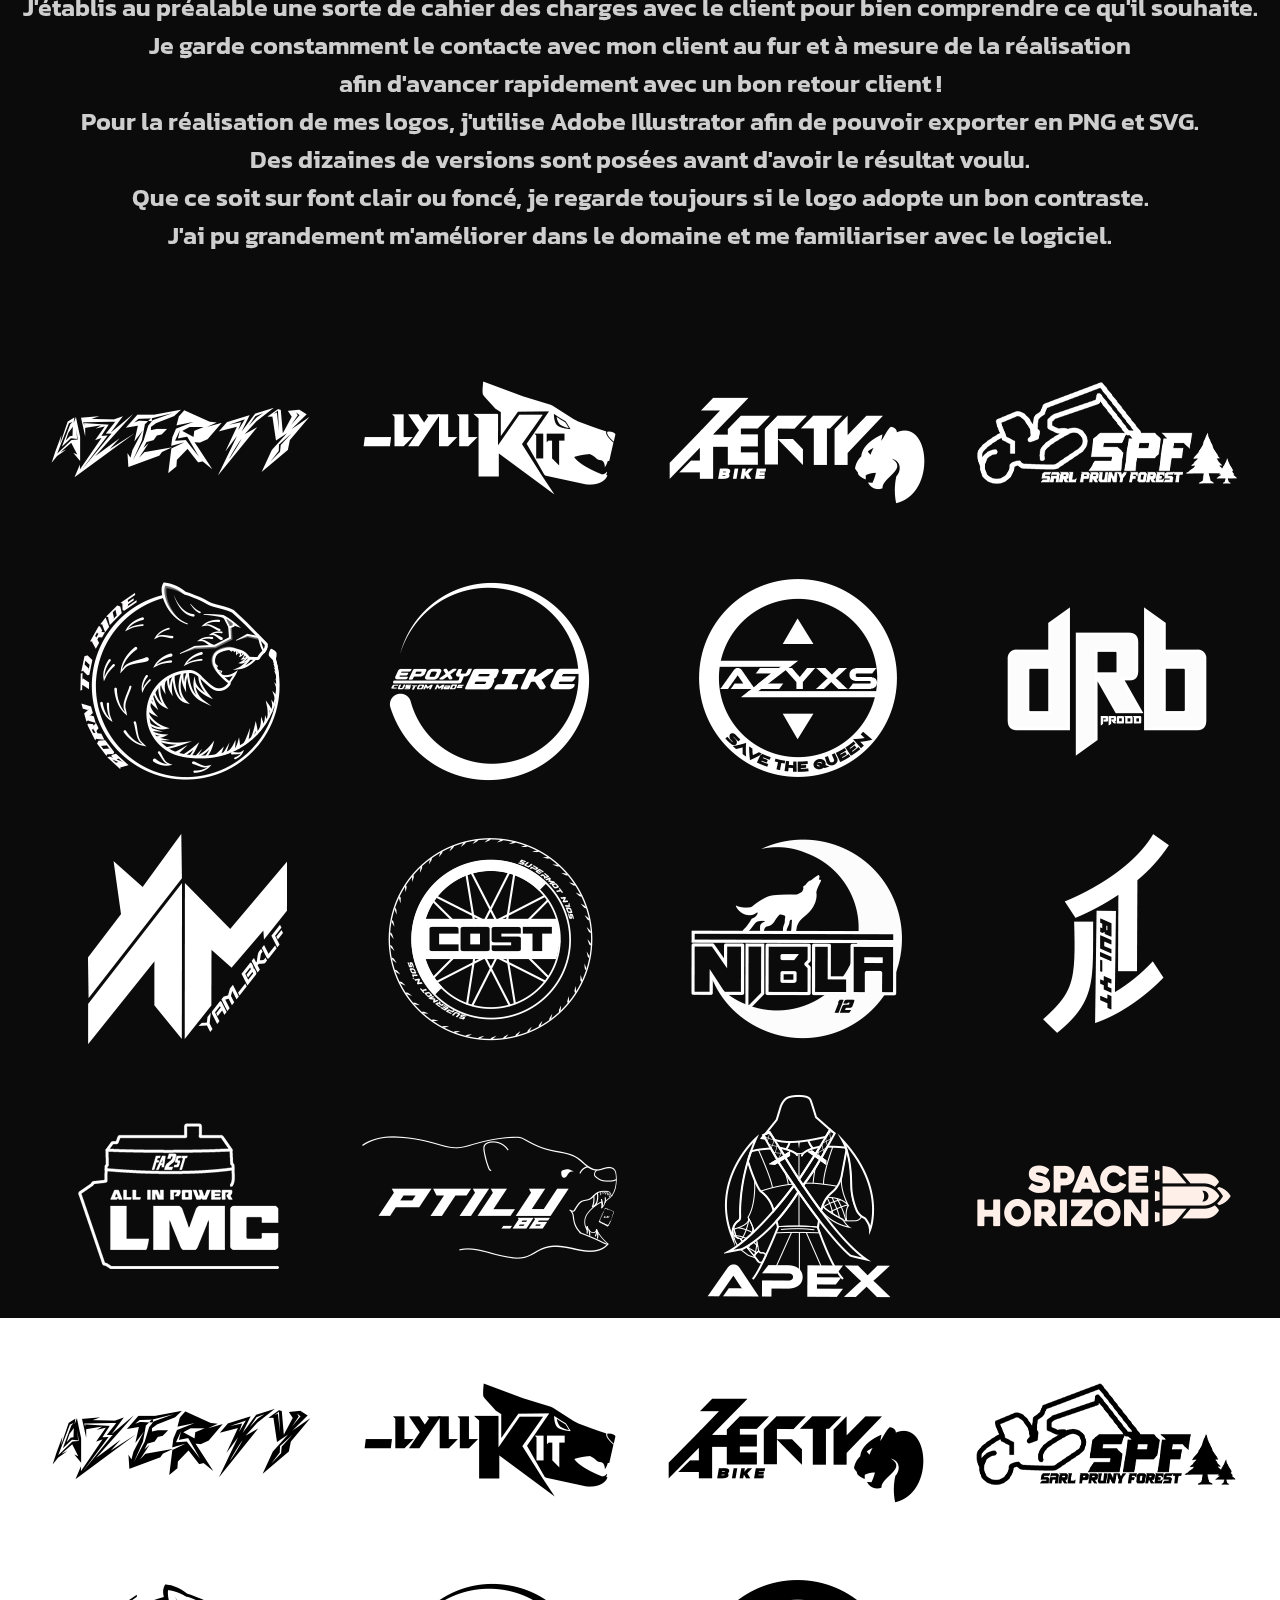
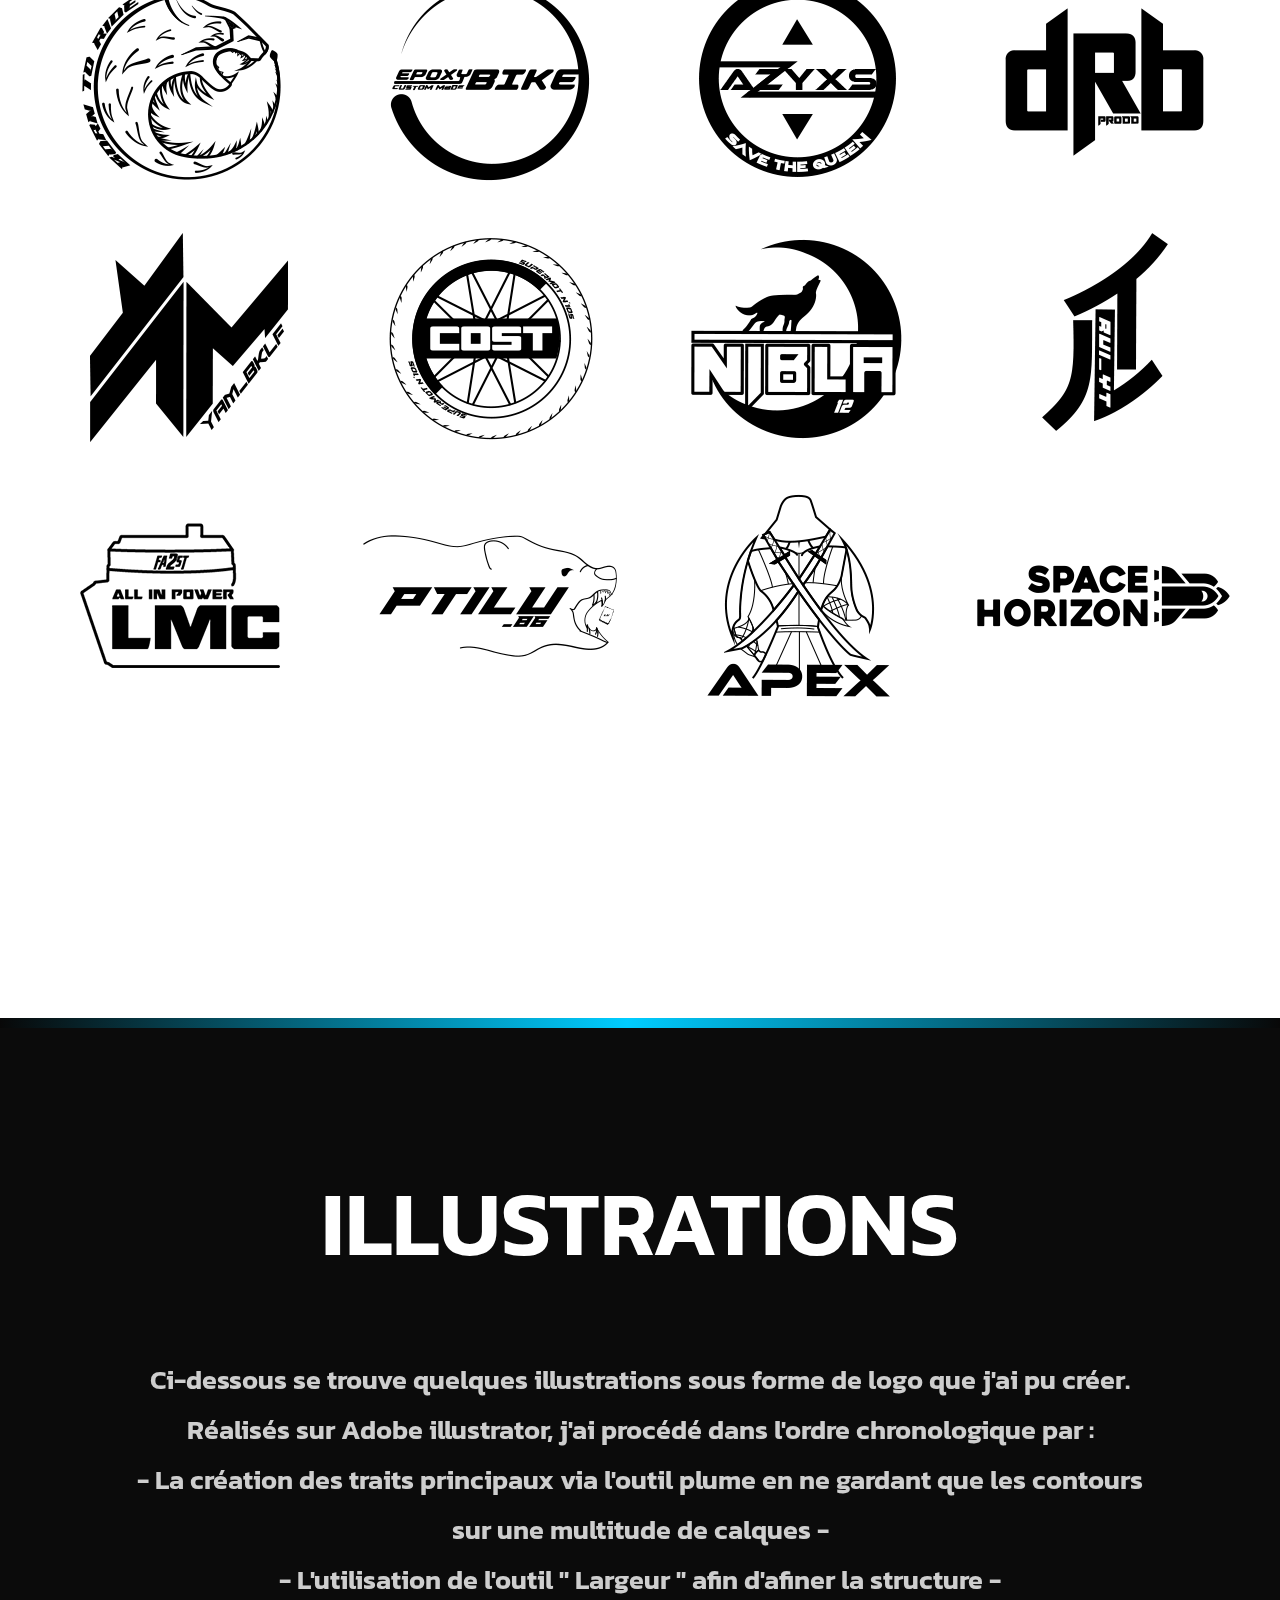
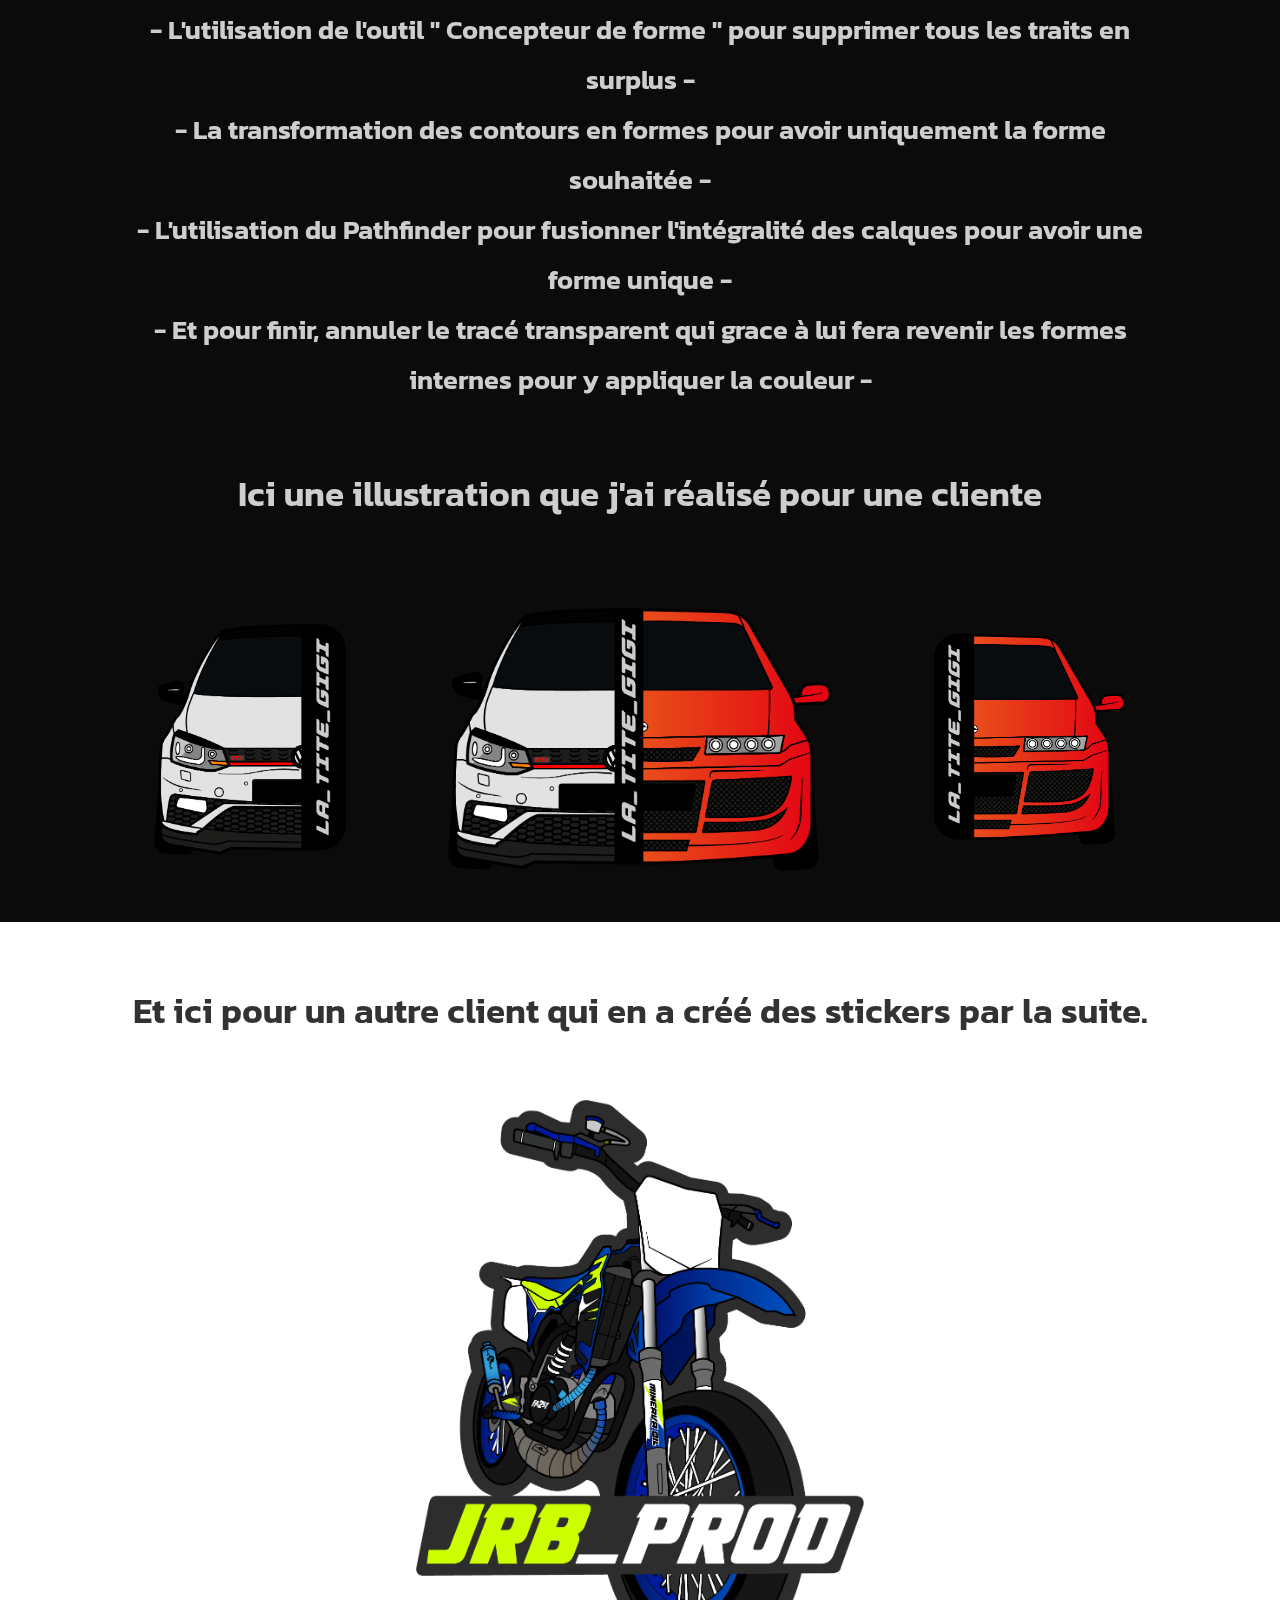
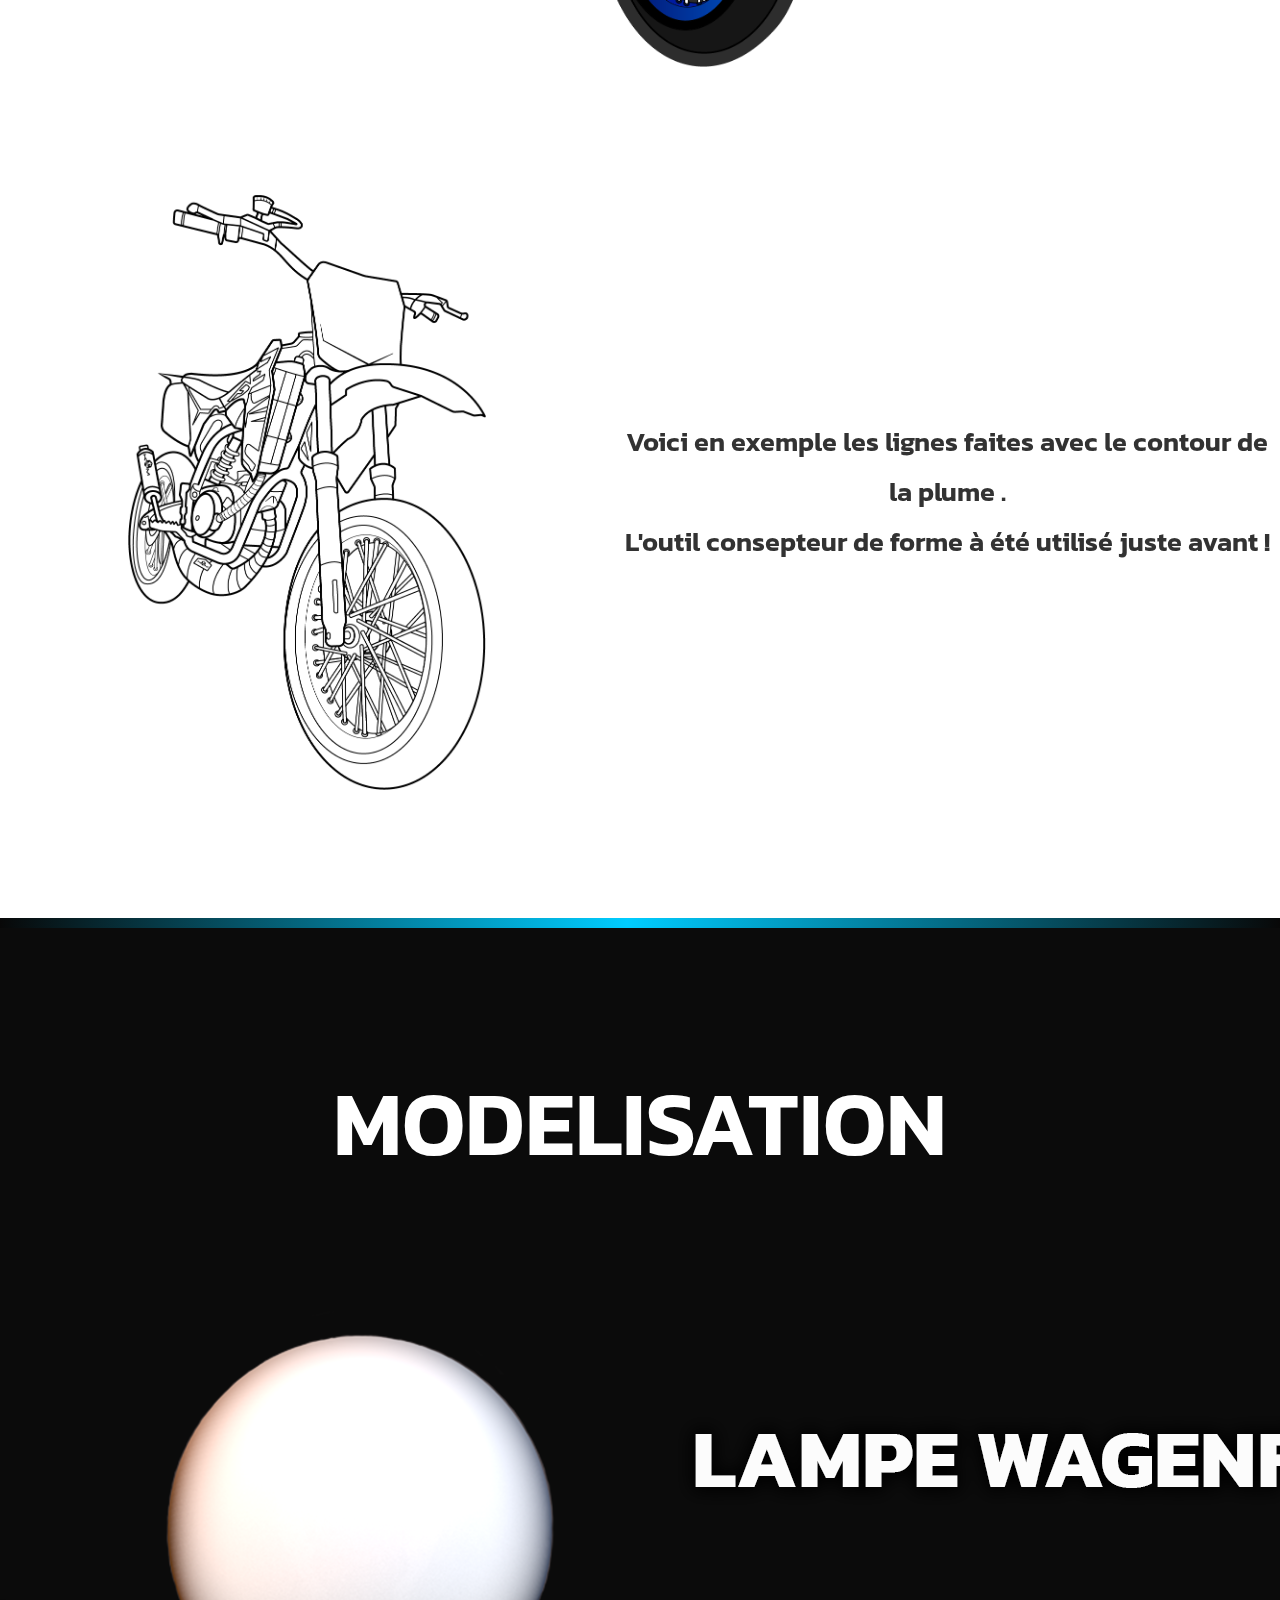
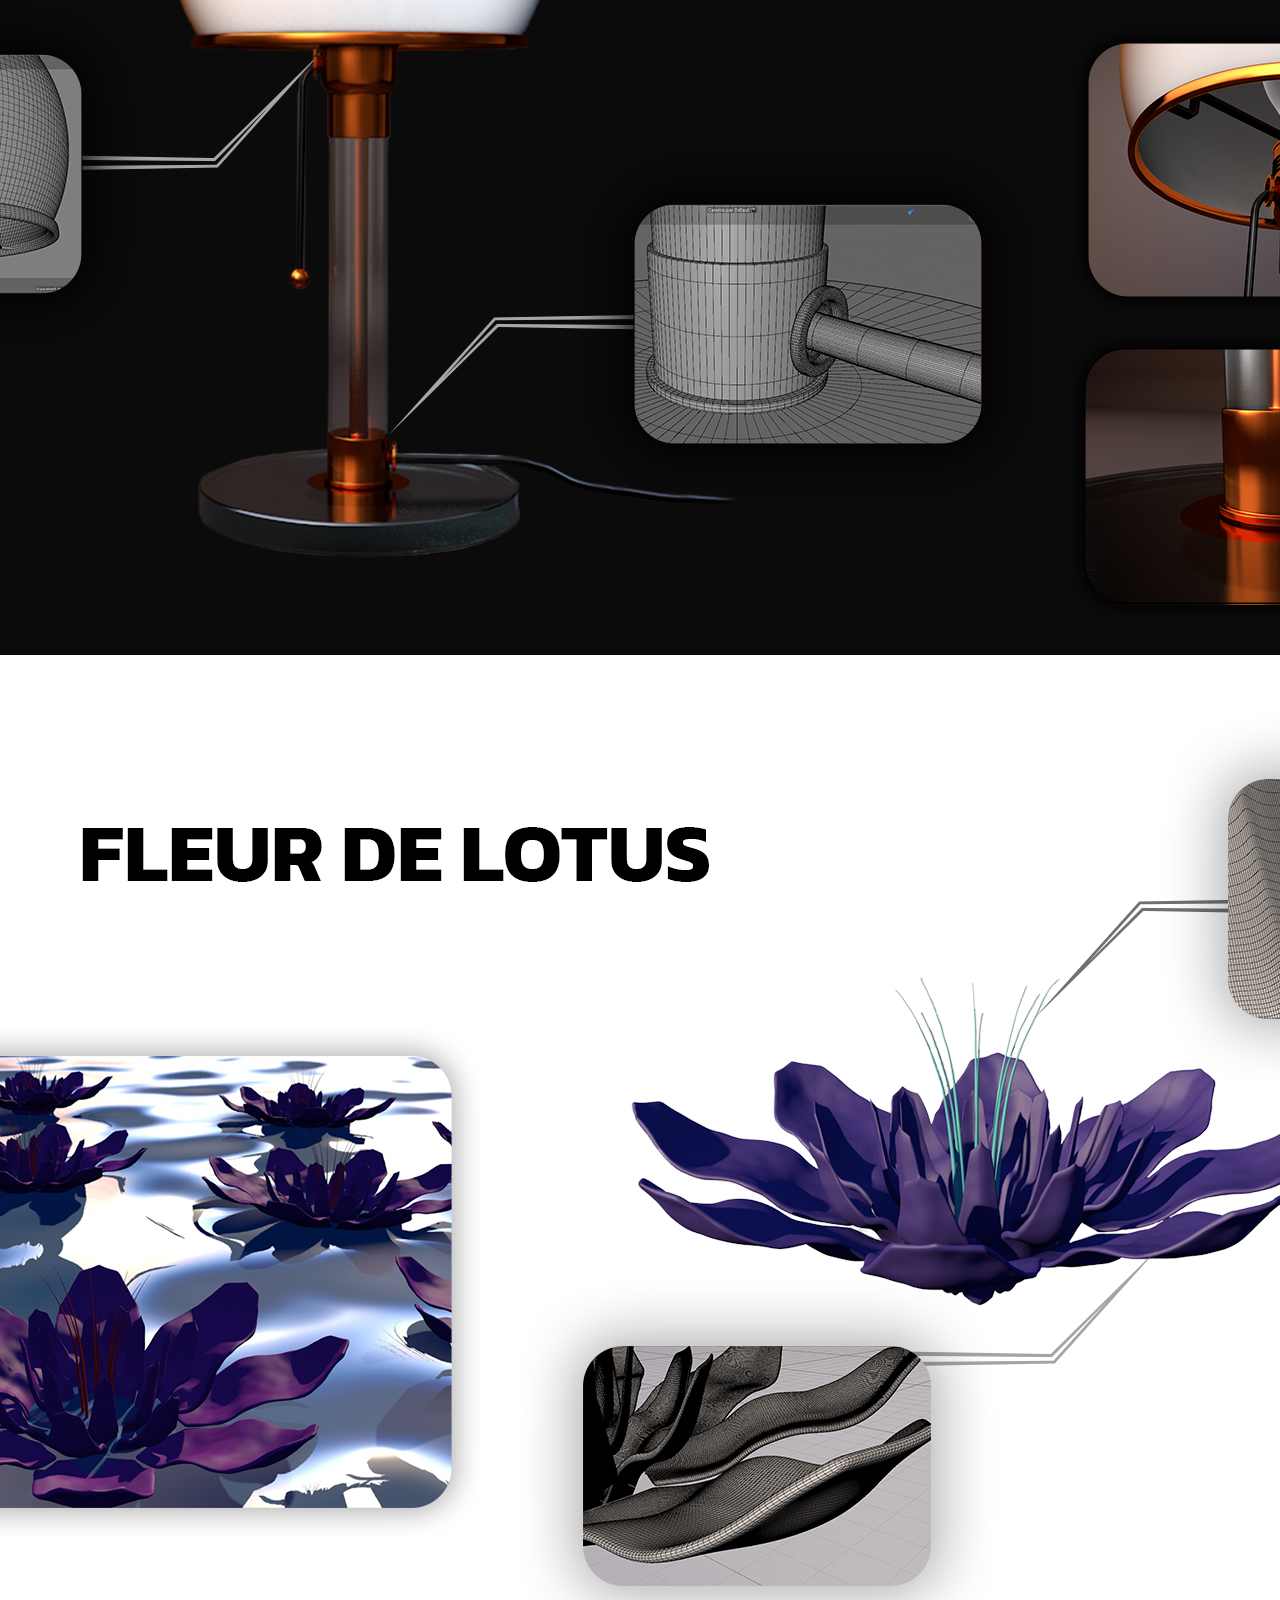
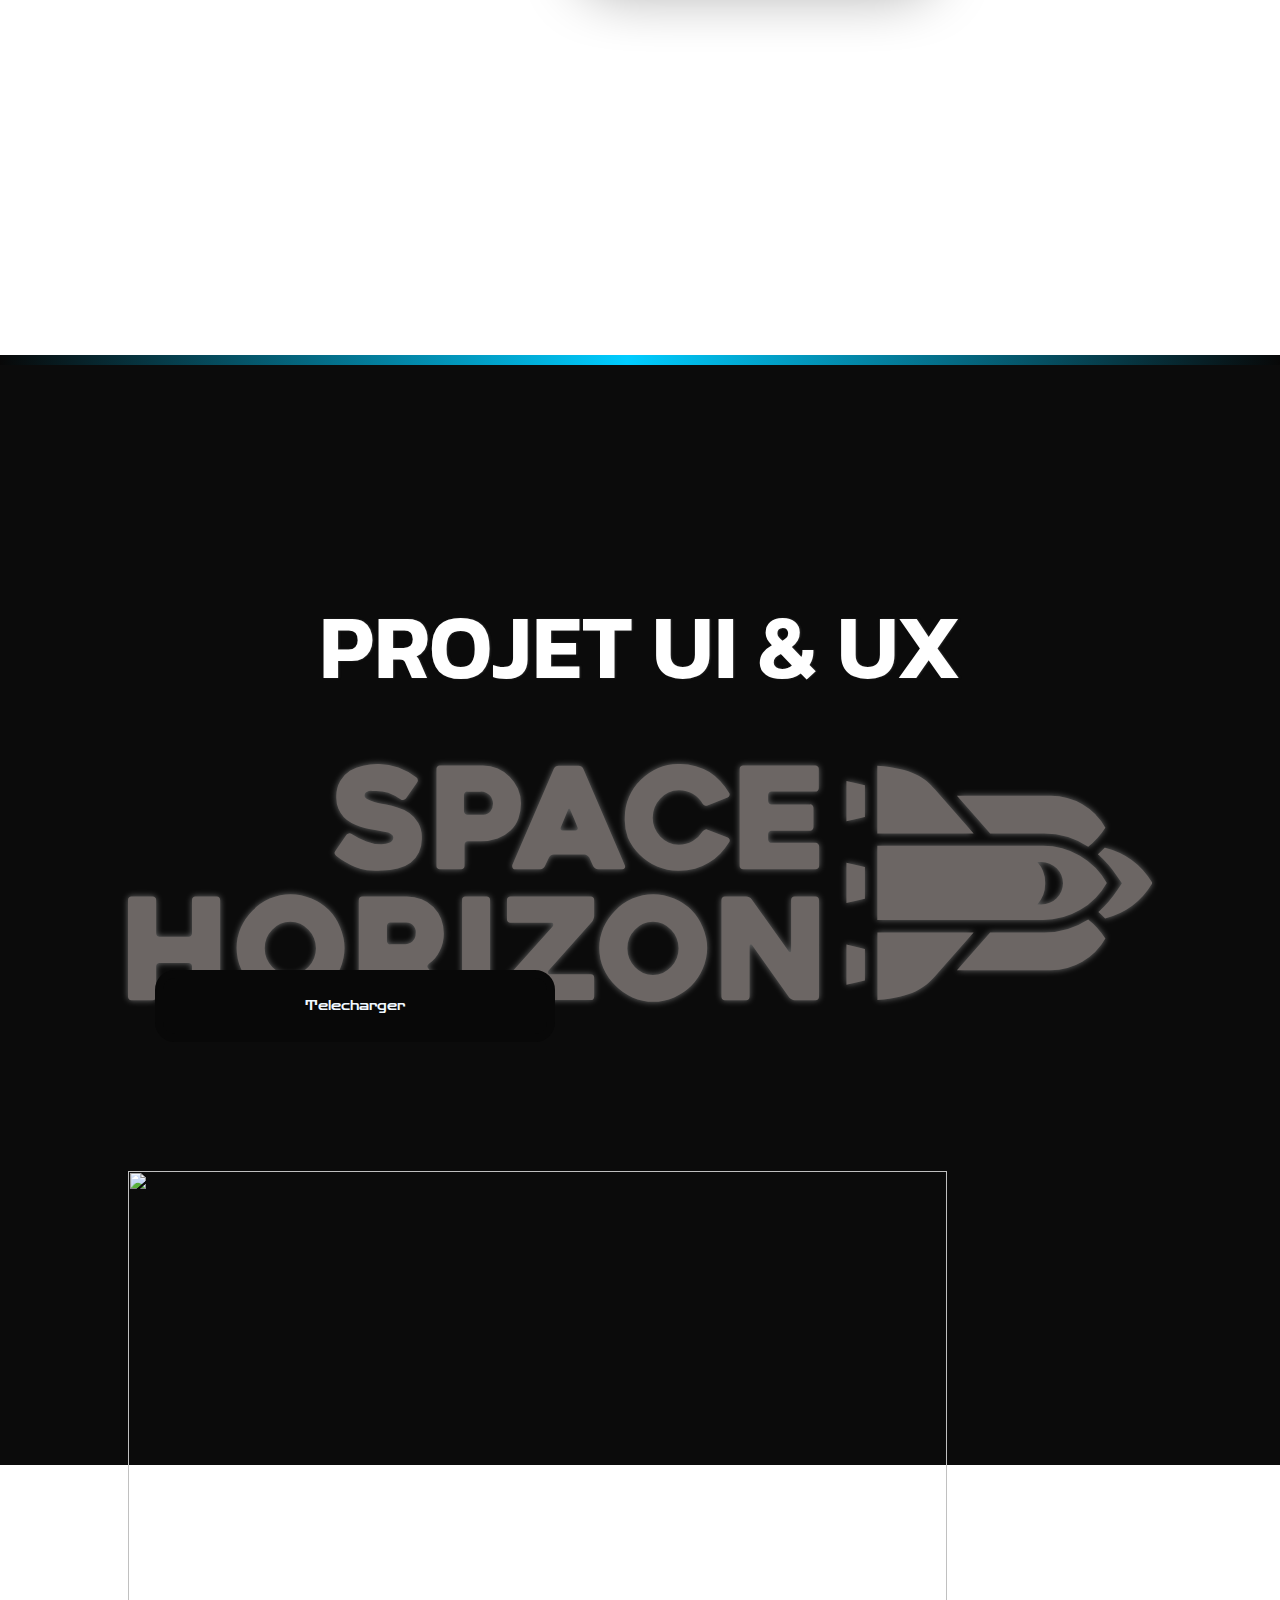
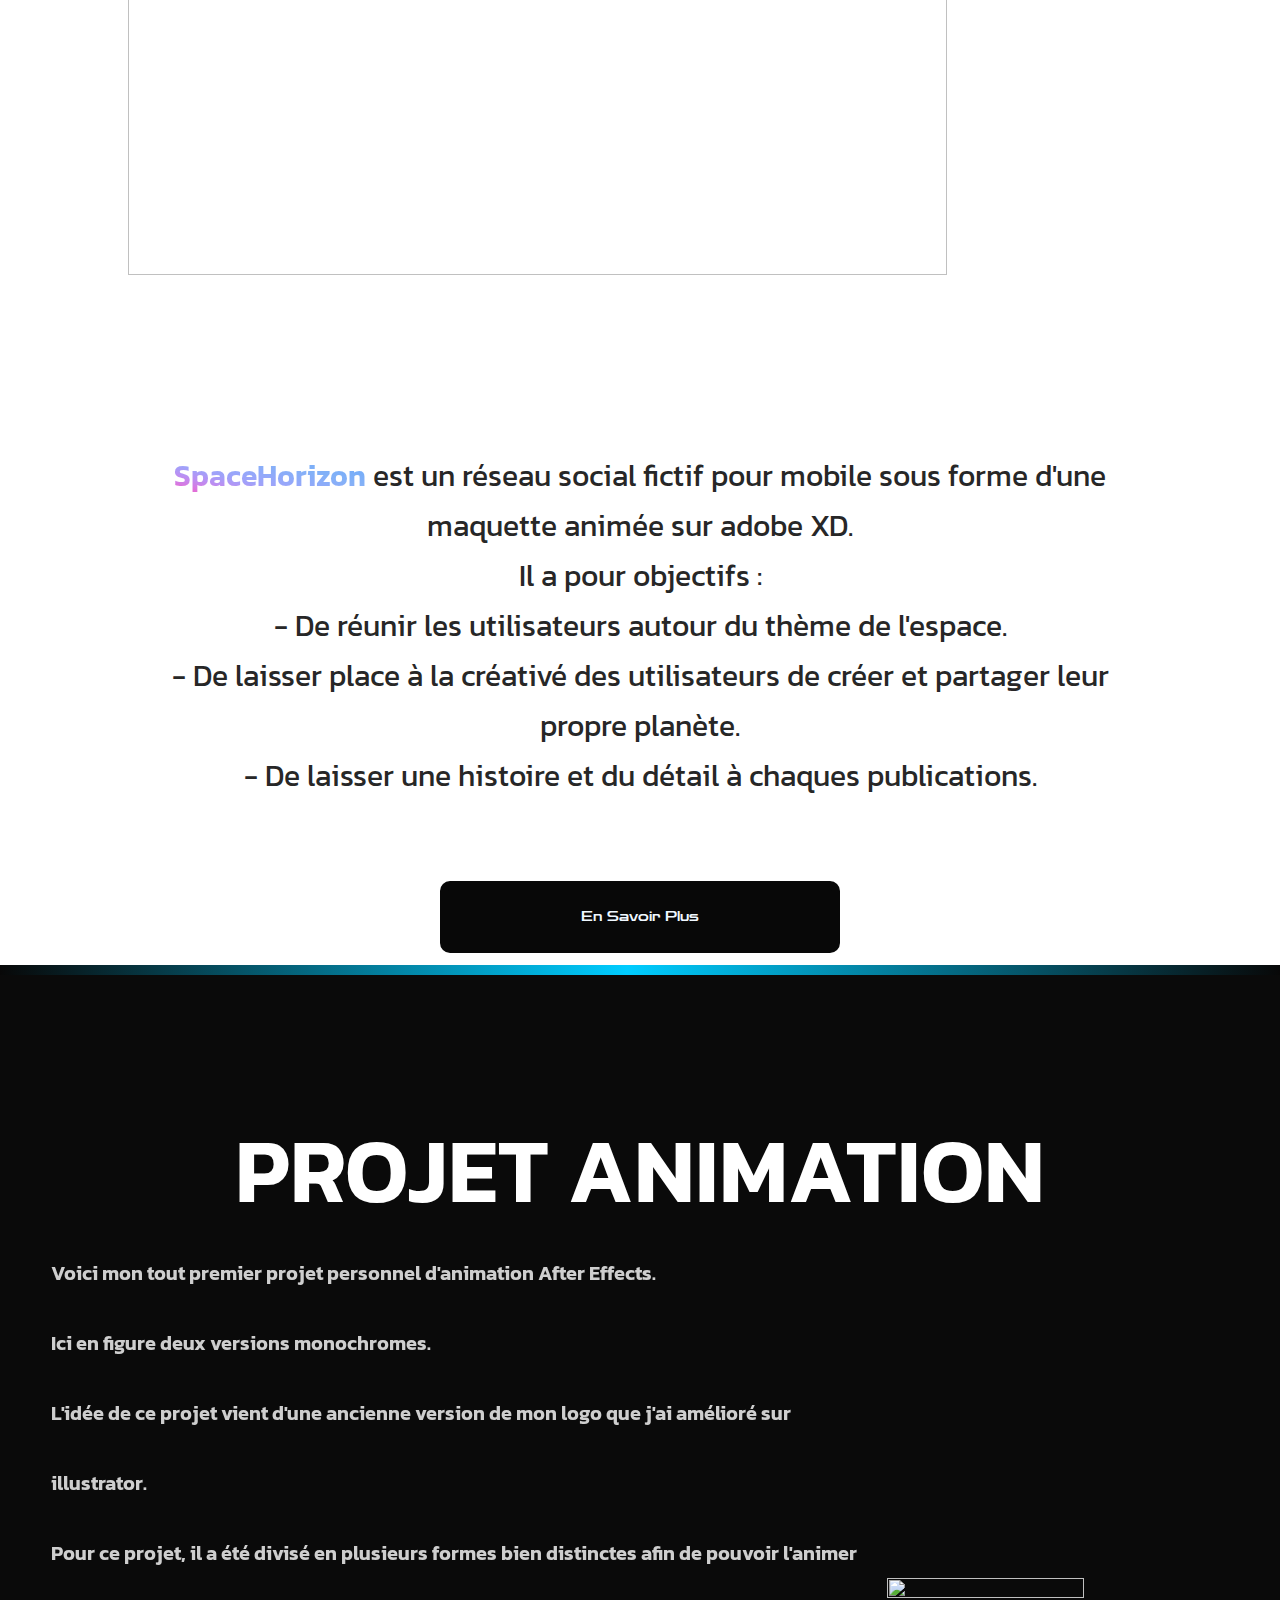
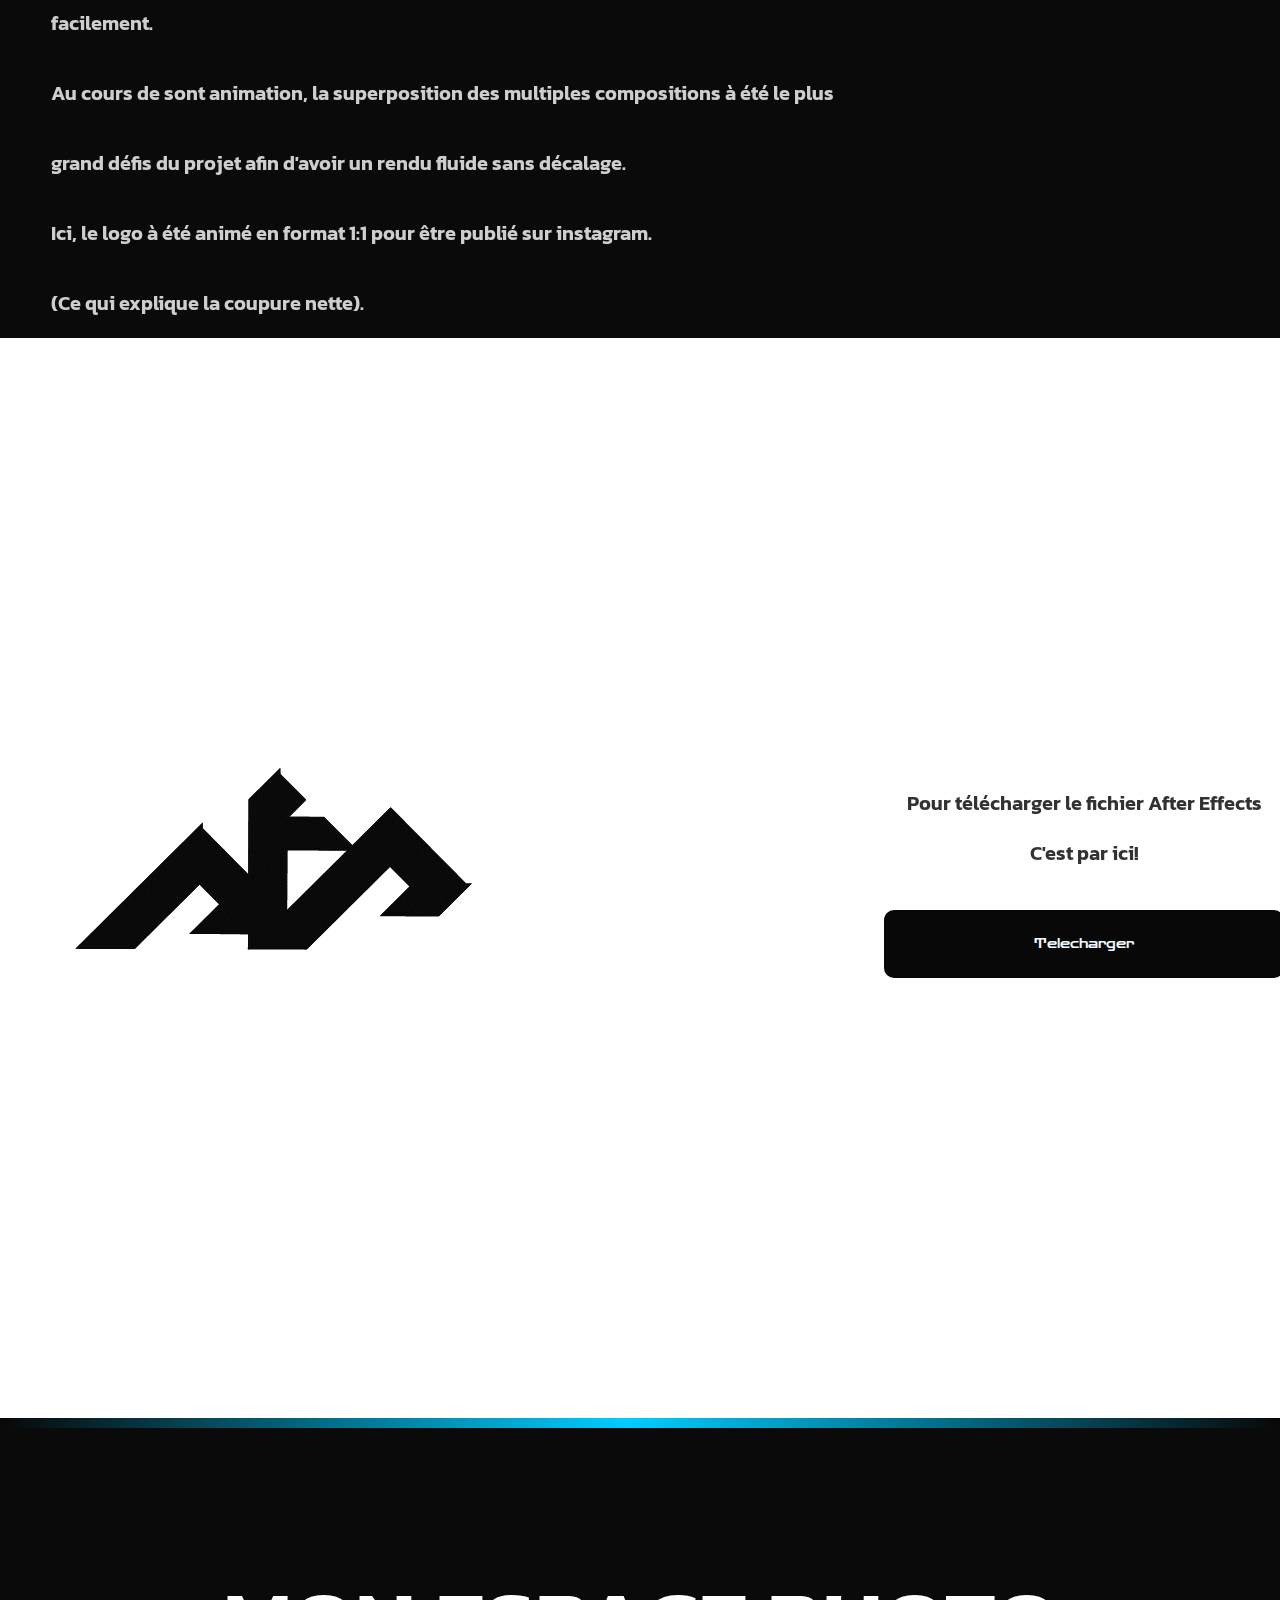
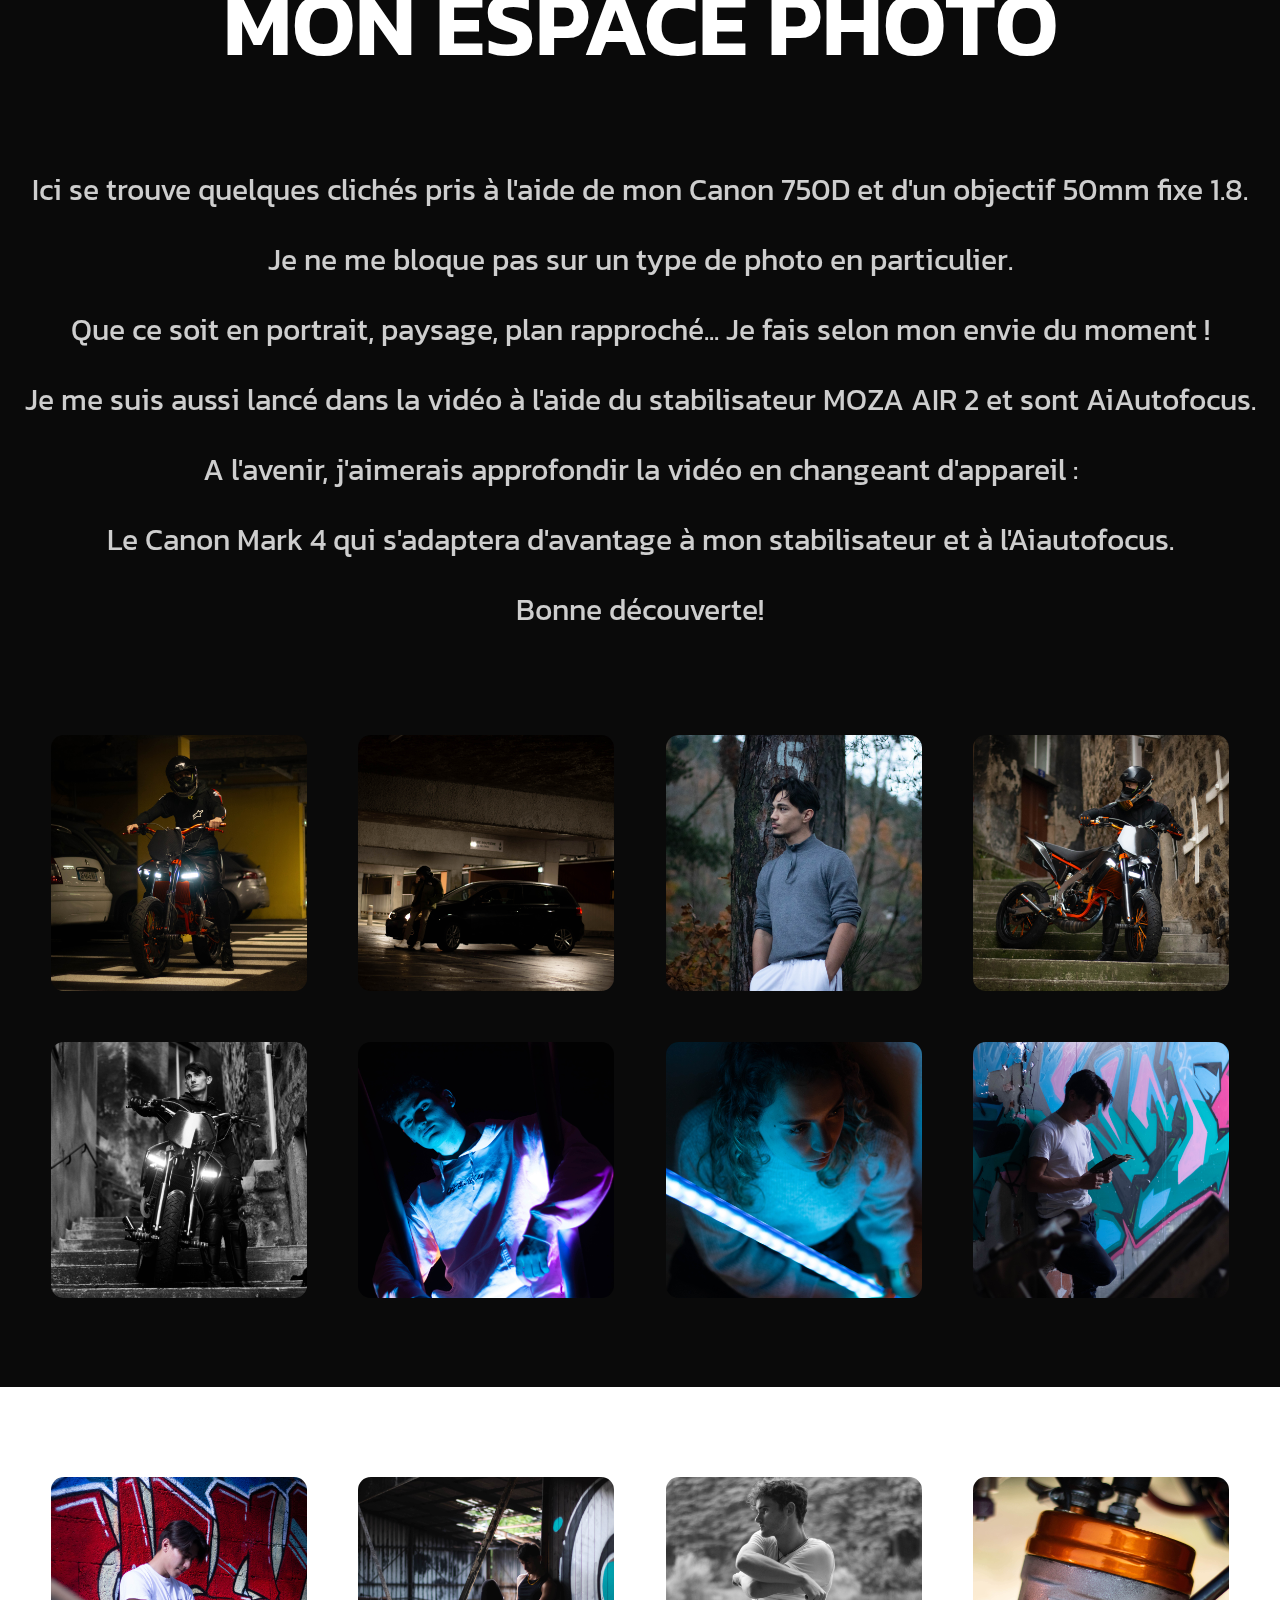
==== commit 7b093fe7: "Update index.html" ====
--- a/index.html
+++ b/index.html
@@ -377,7 +377,7 @@
 
               <div class="previewwhite">
 
-                  <img src="img/photo/1.jpg">
+                  <img src="img/previewmockup.jpg">
 
                   <p class="textepreview2">
 
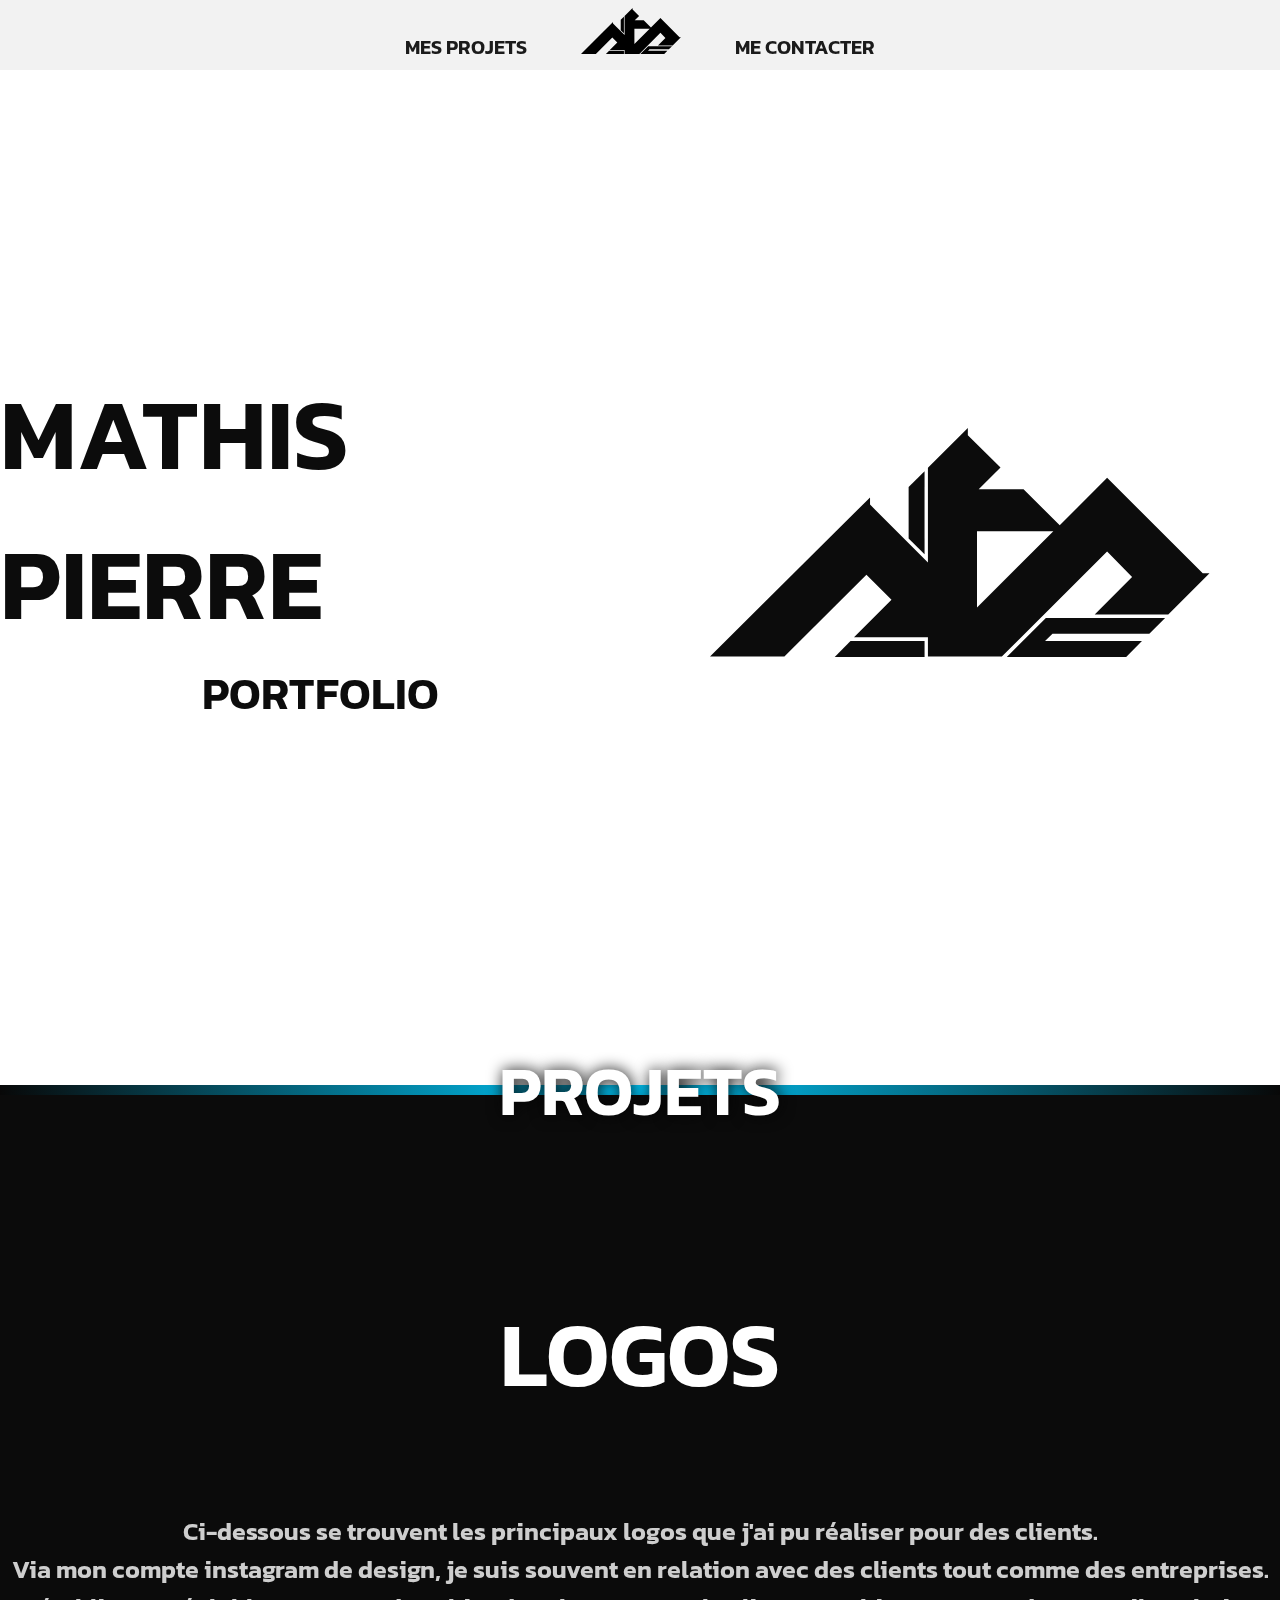
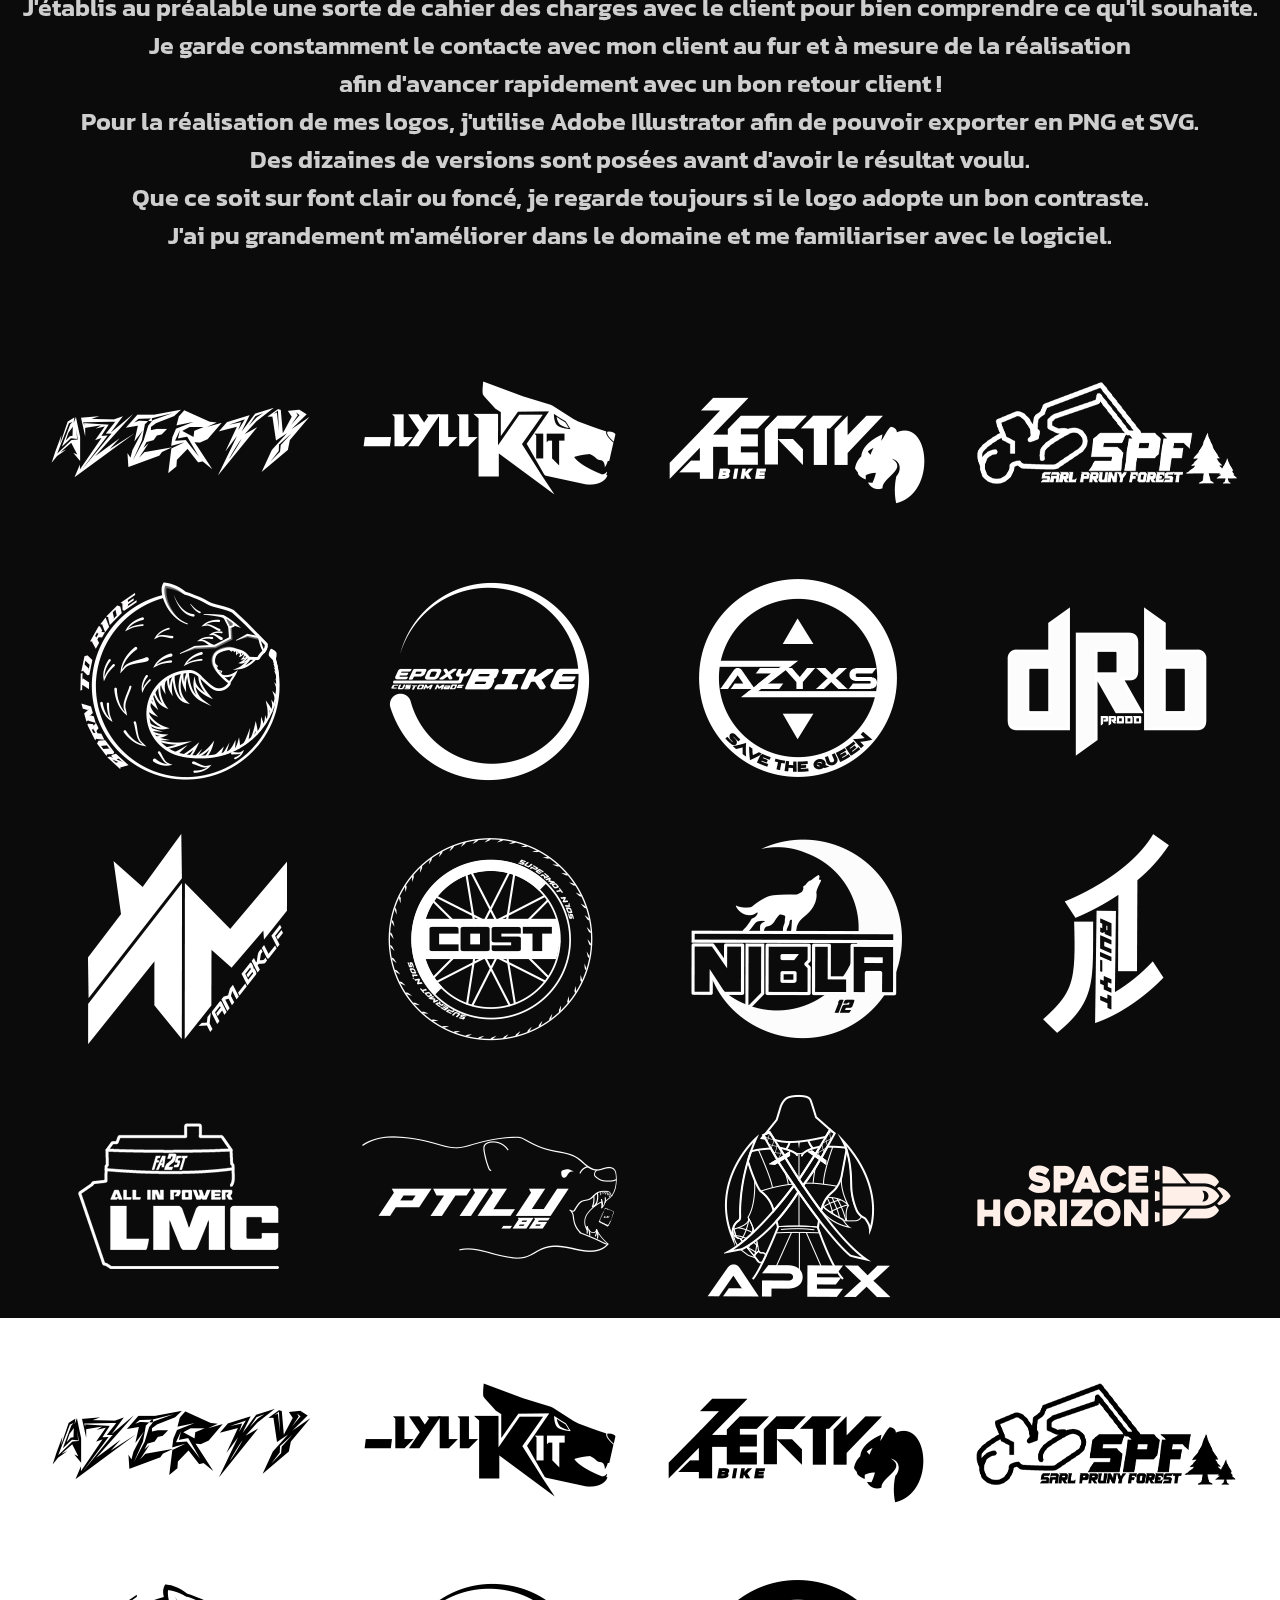
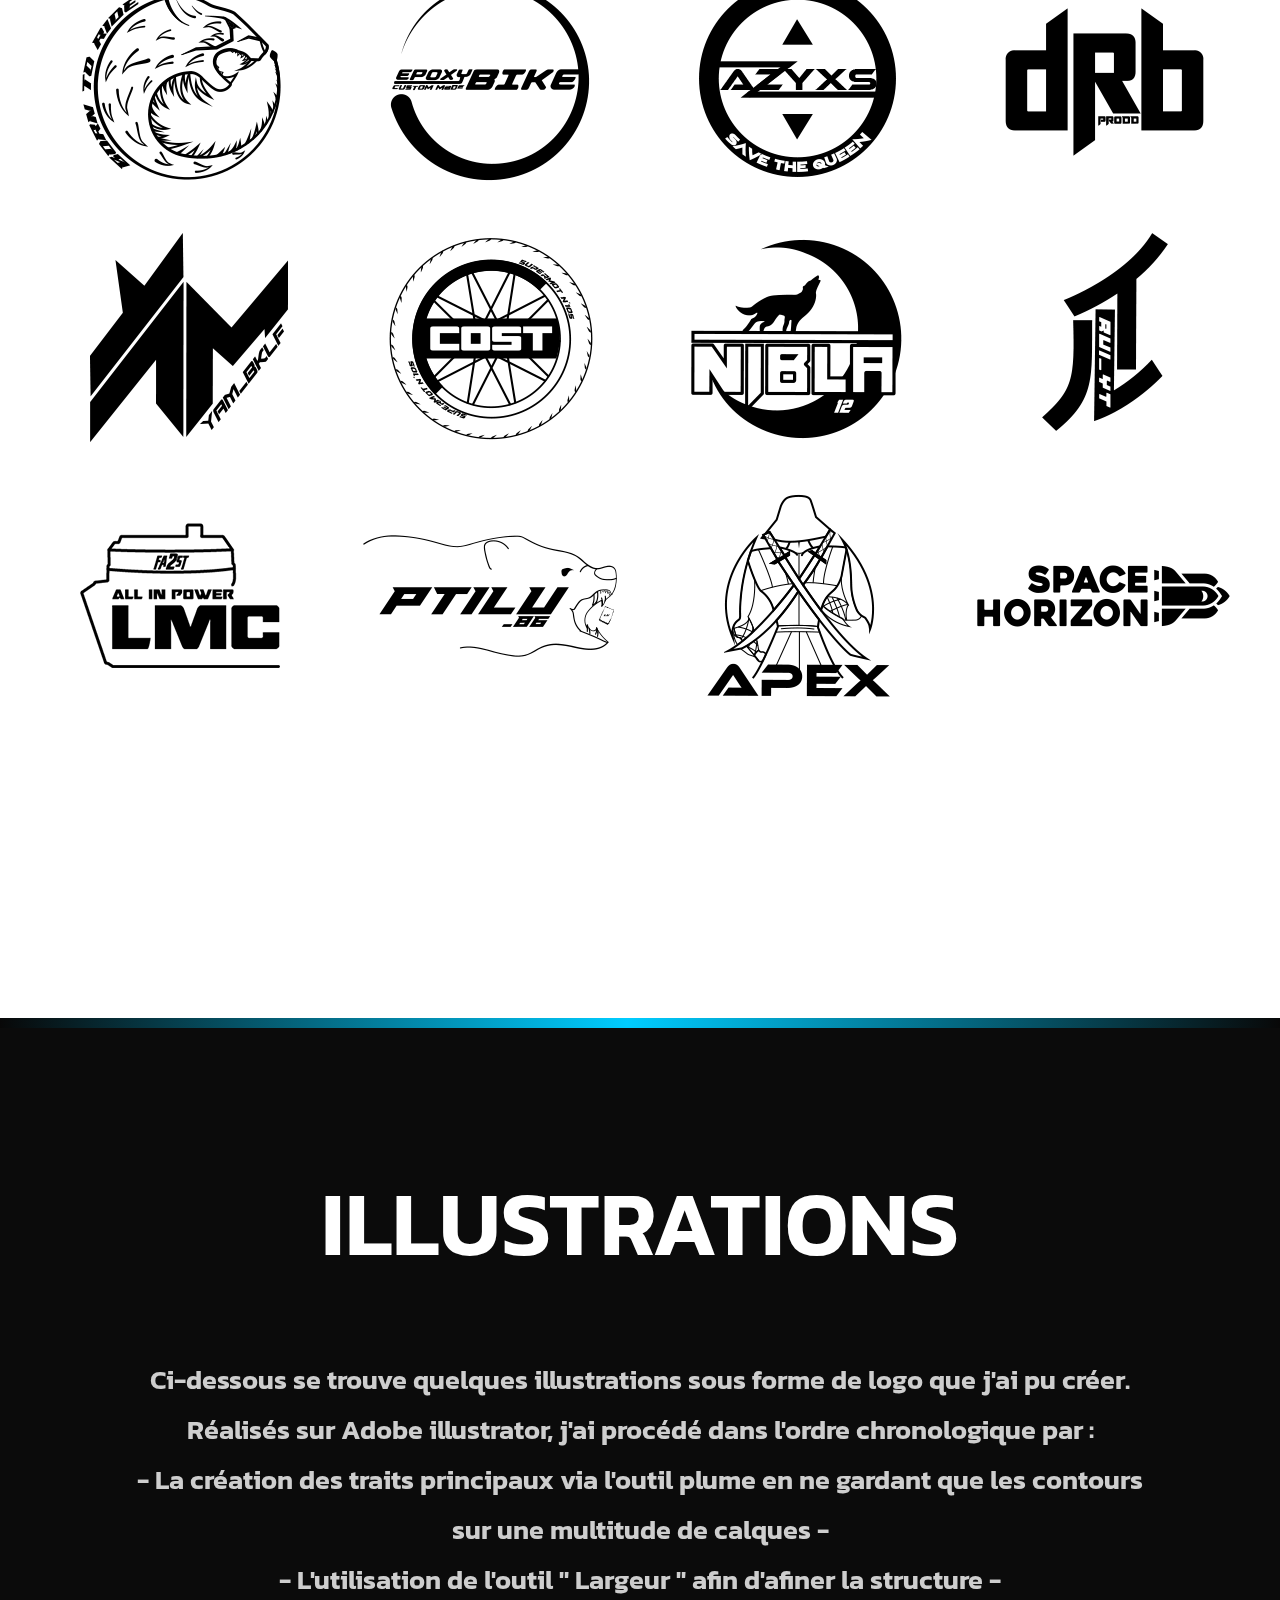
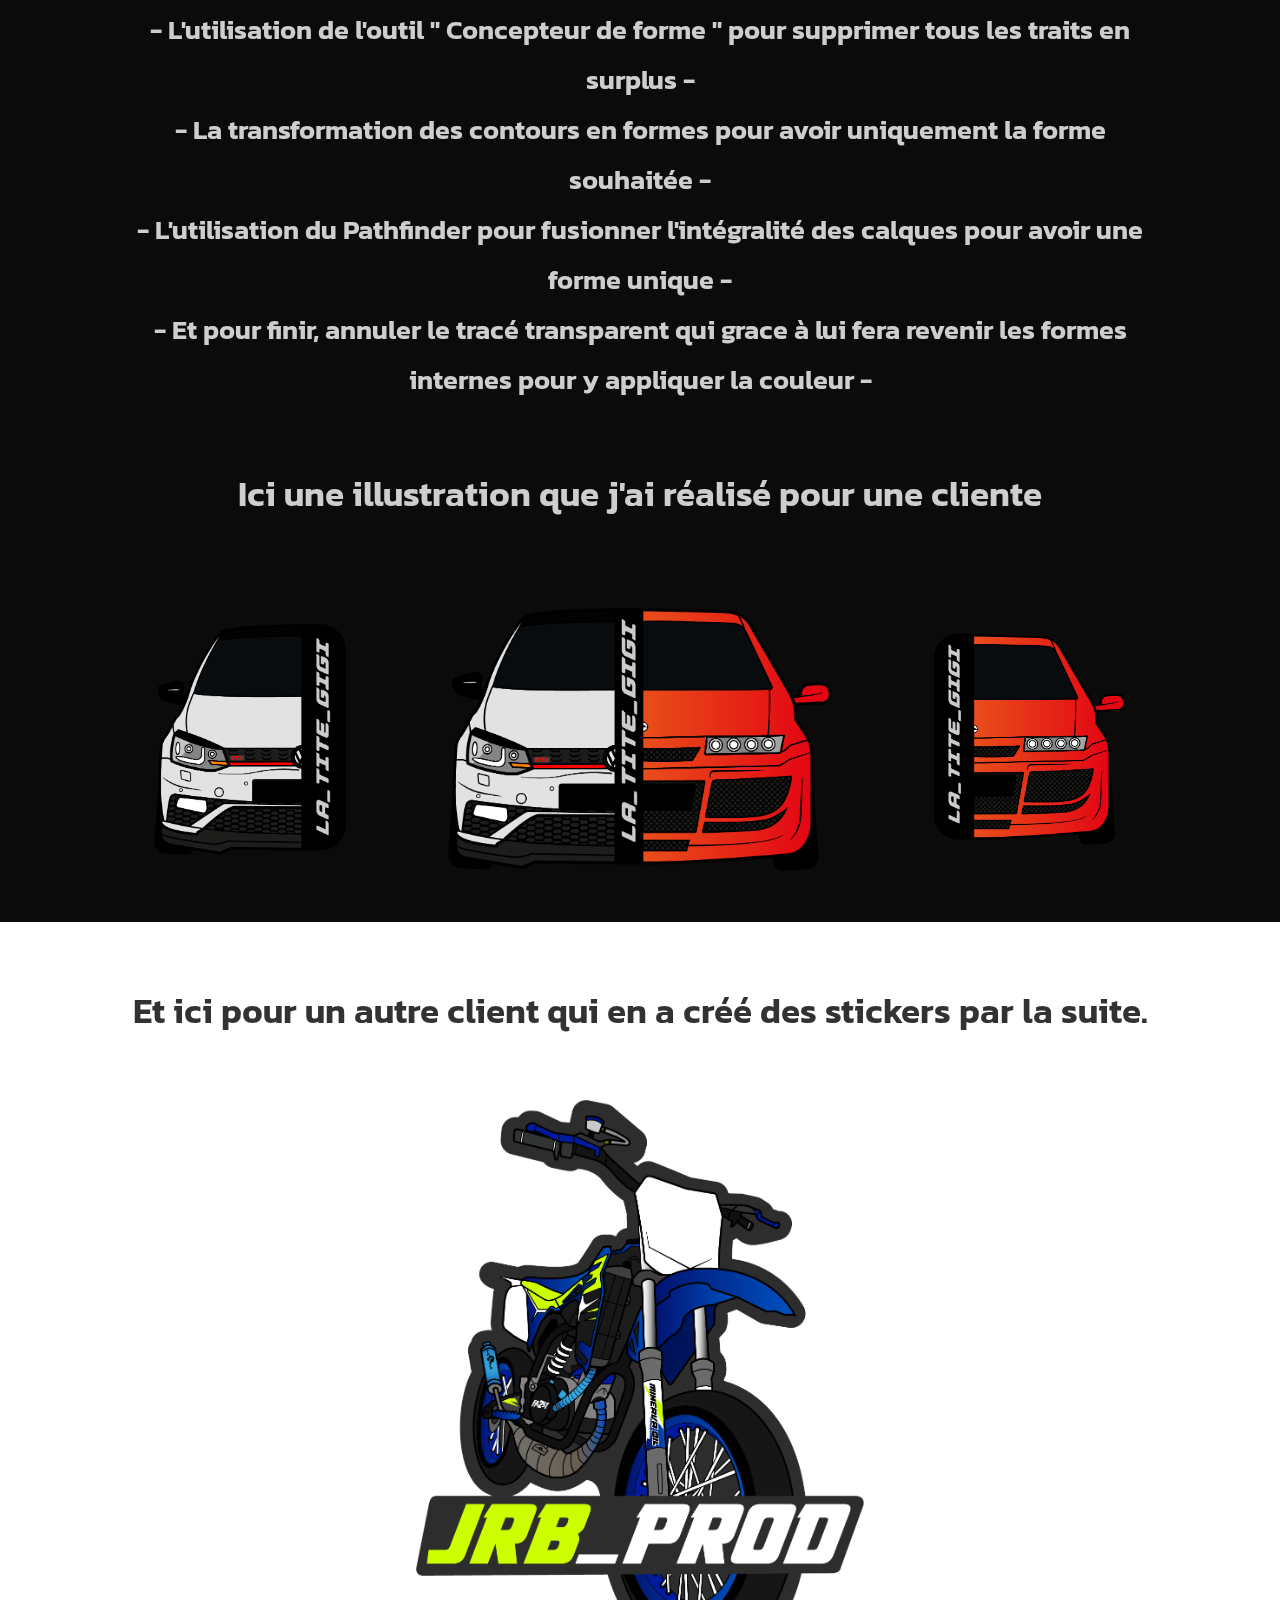
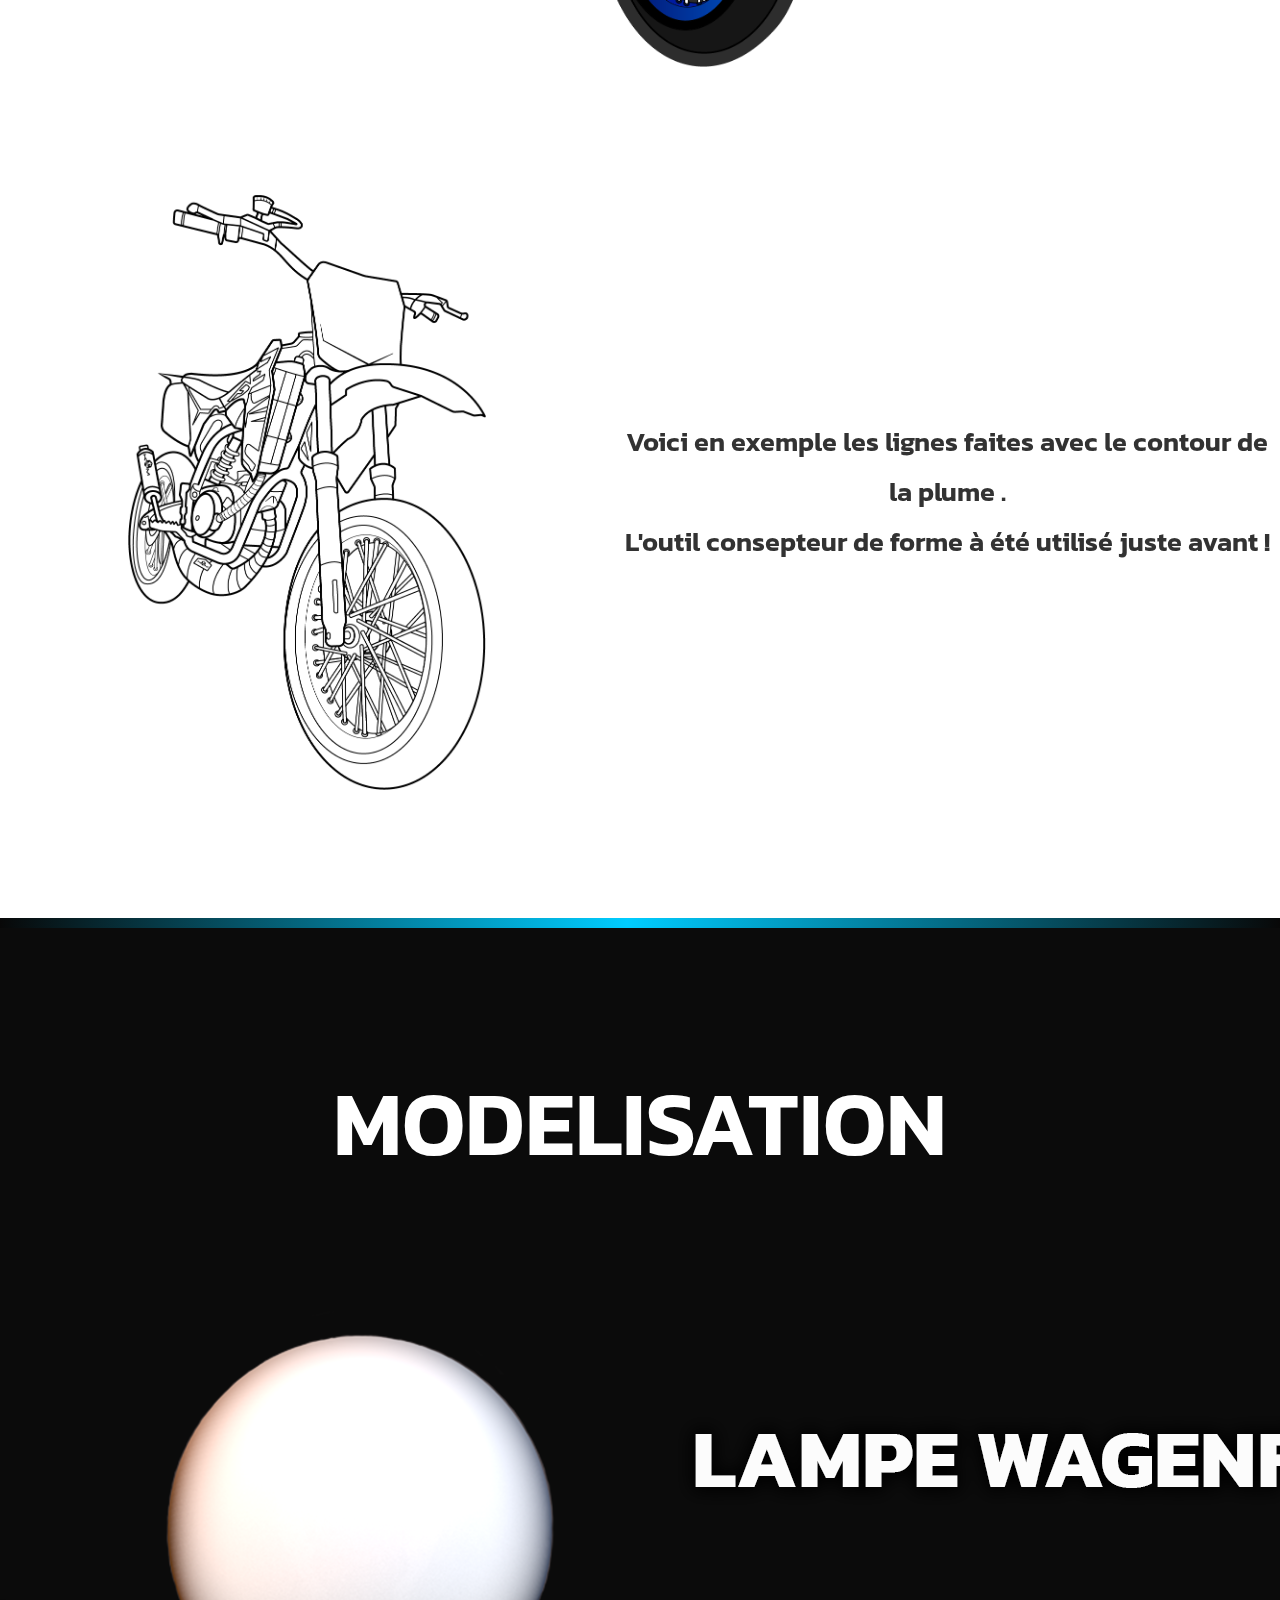
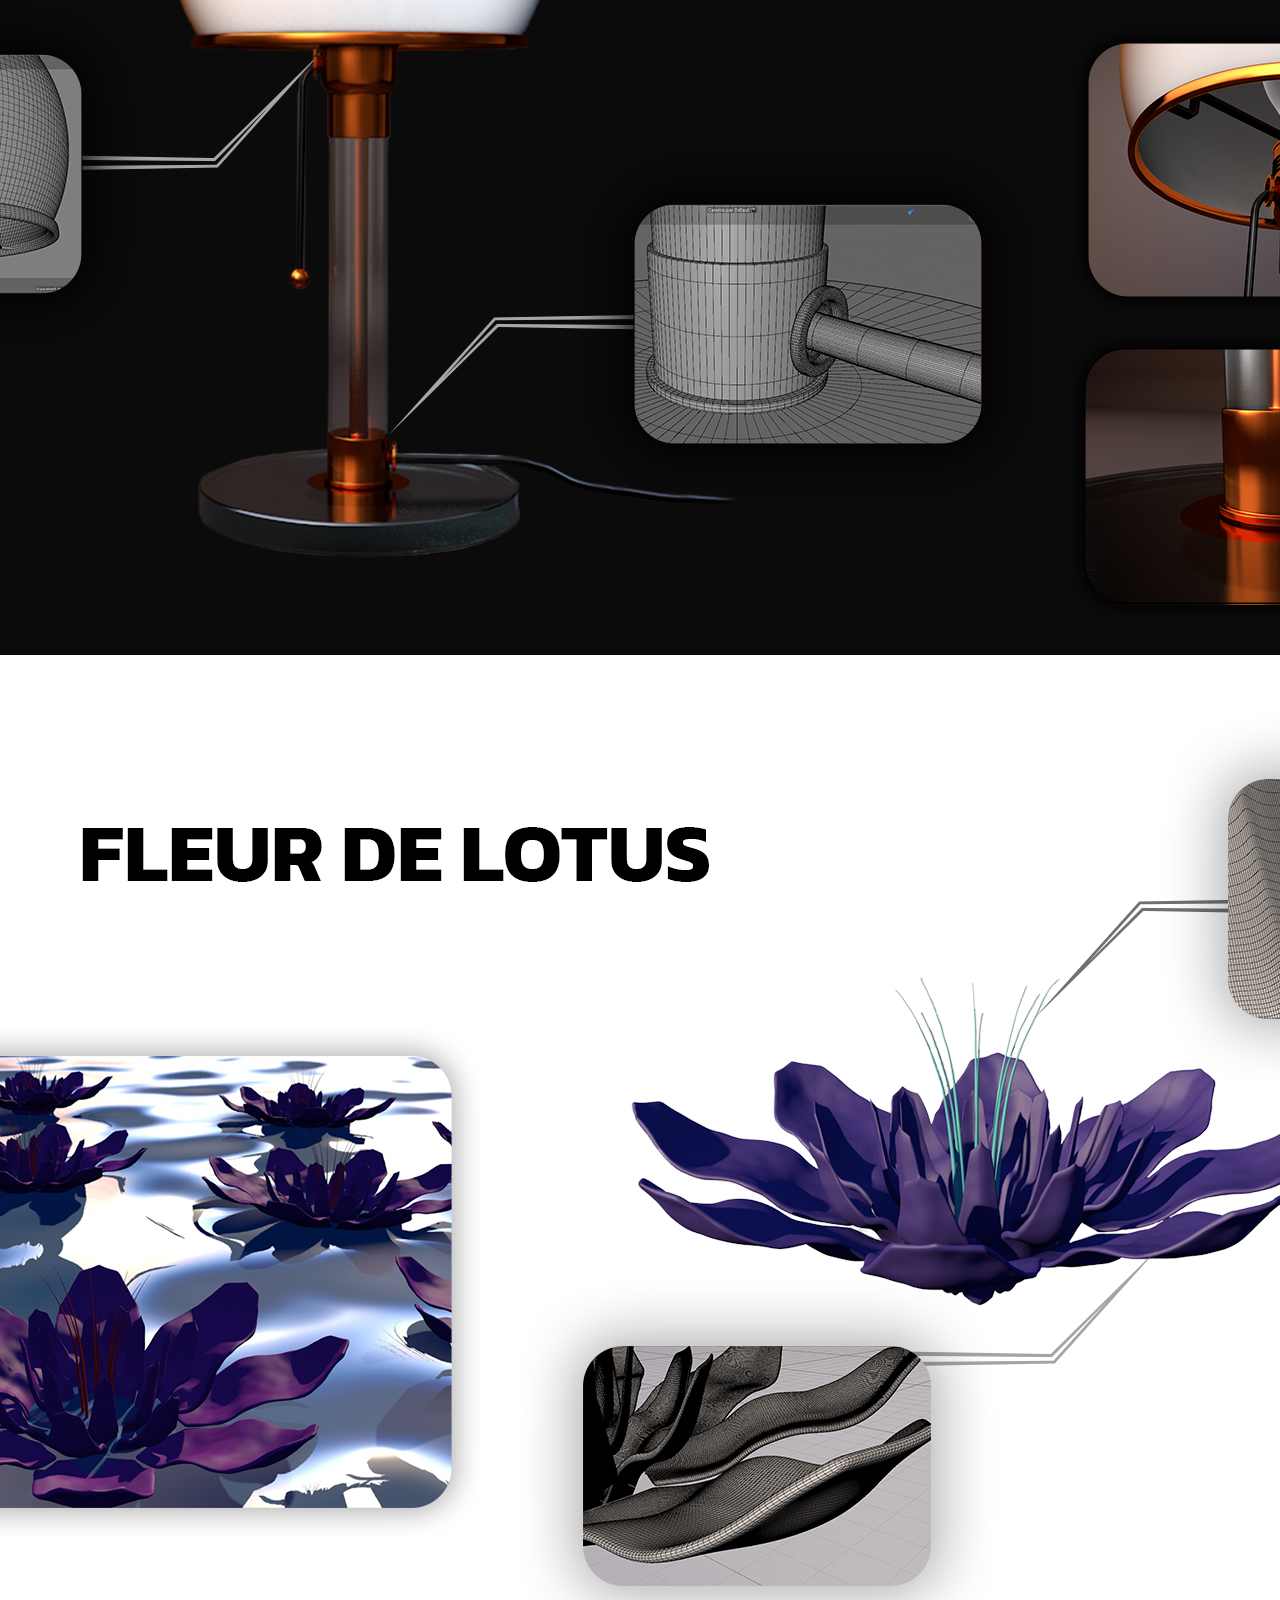
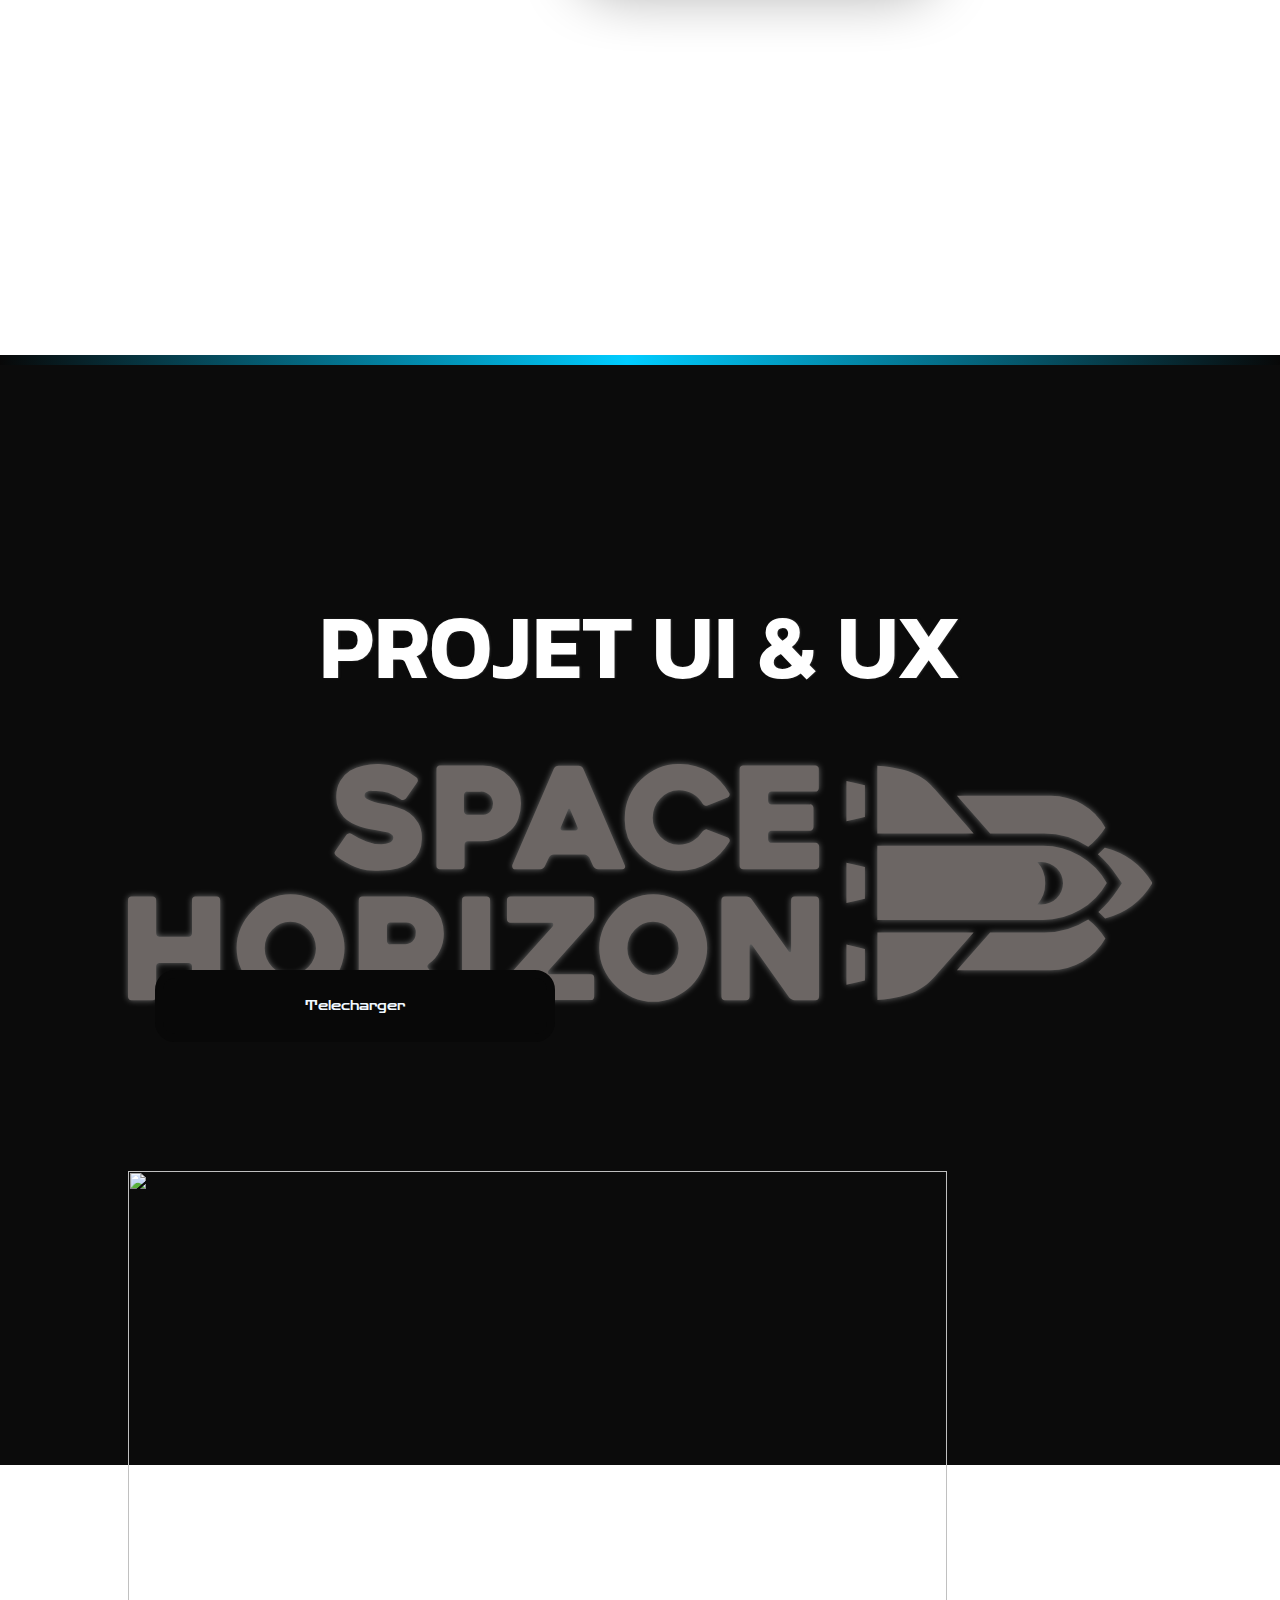
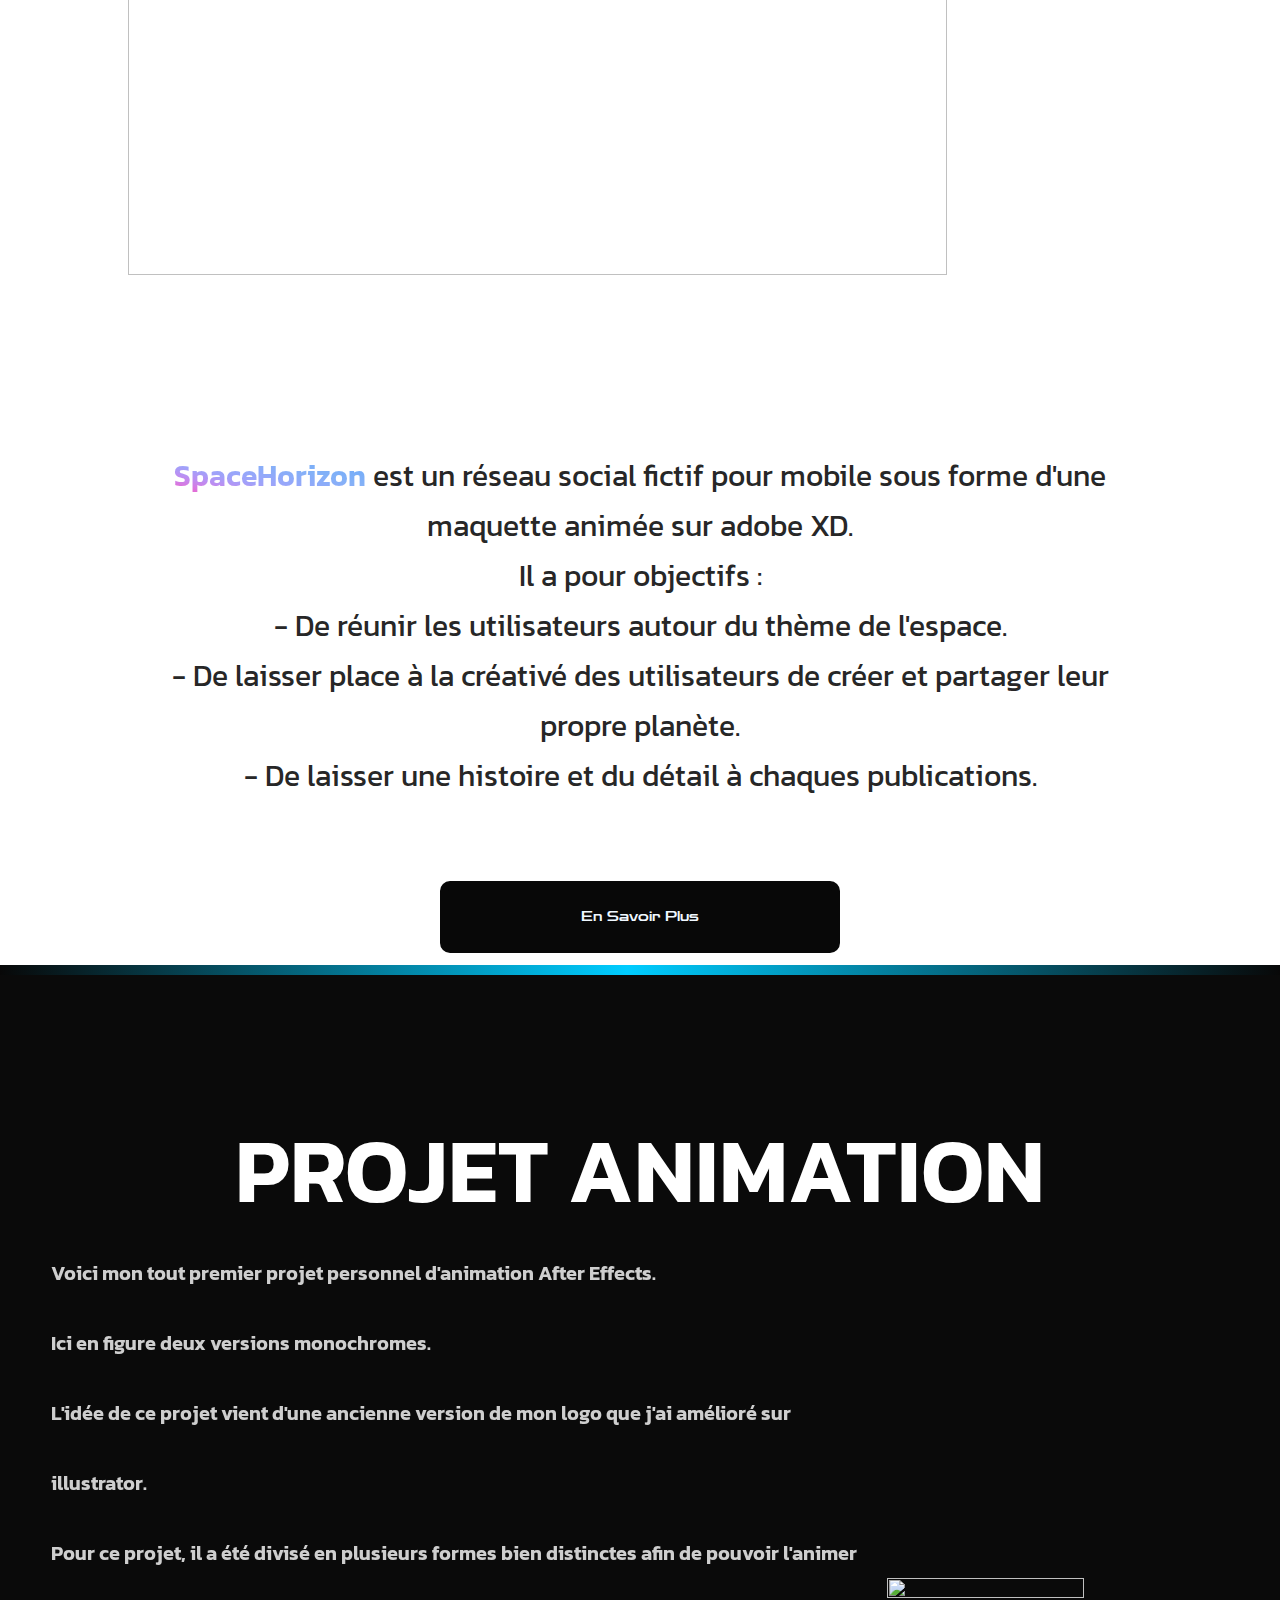
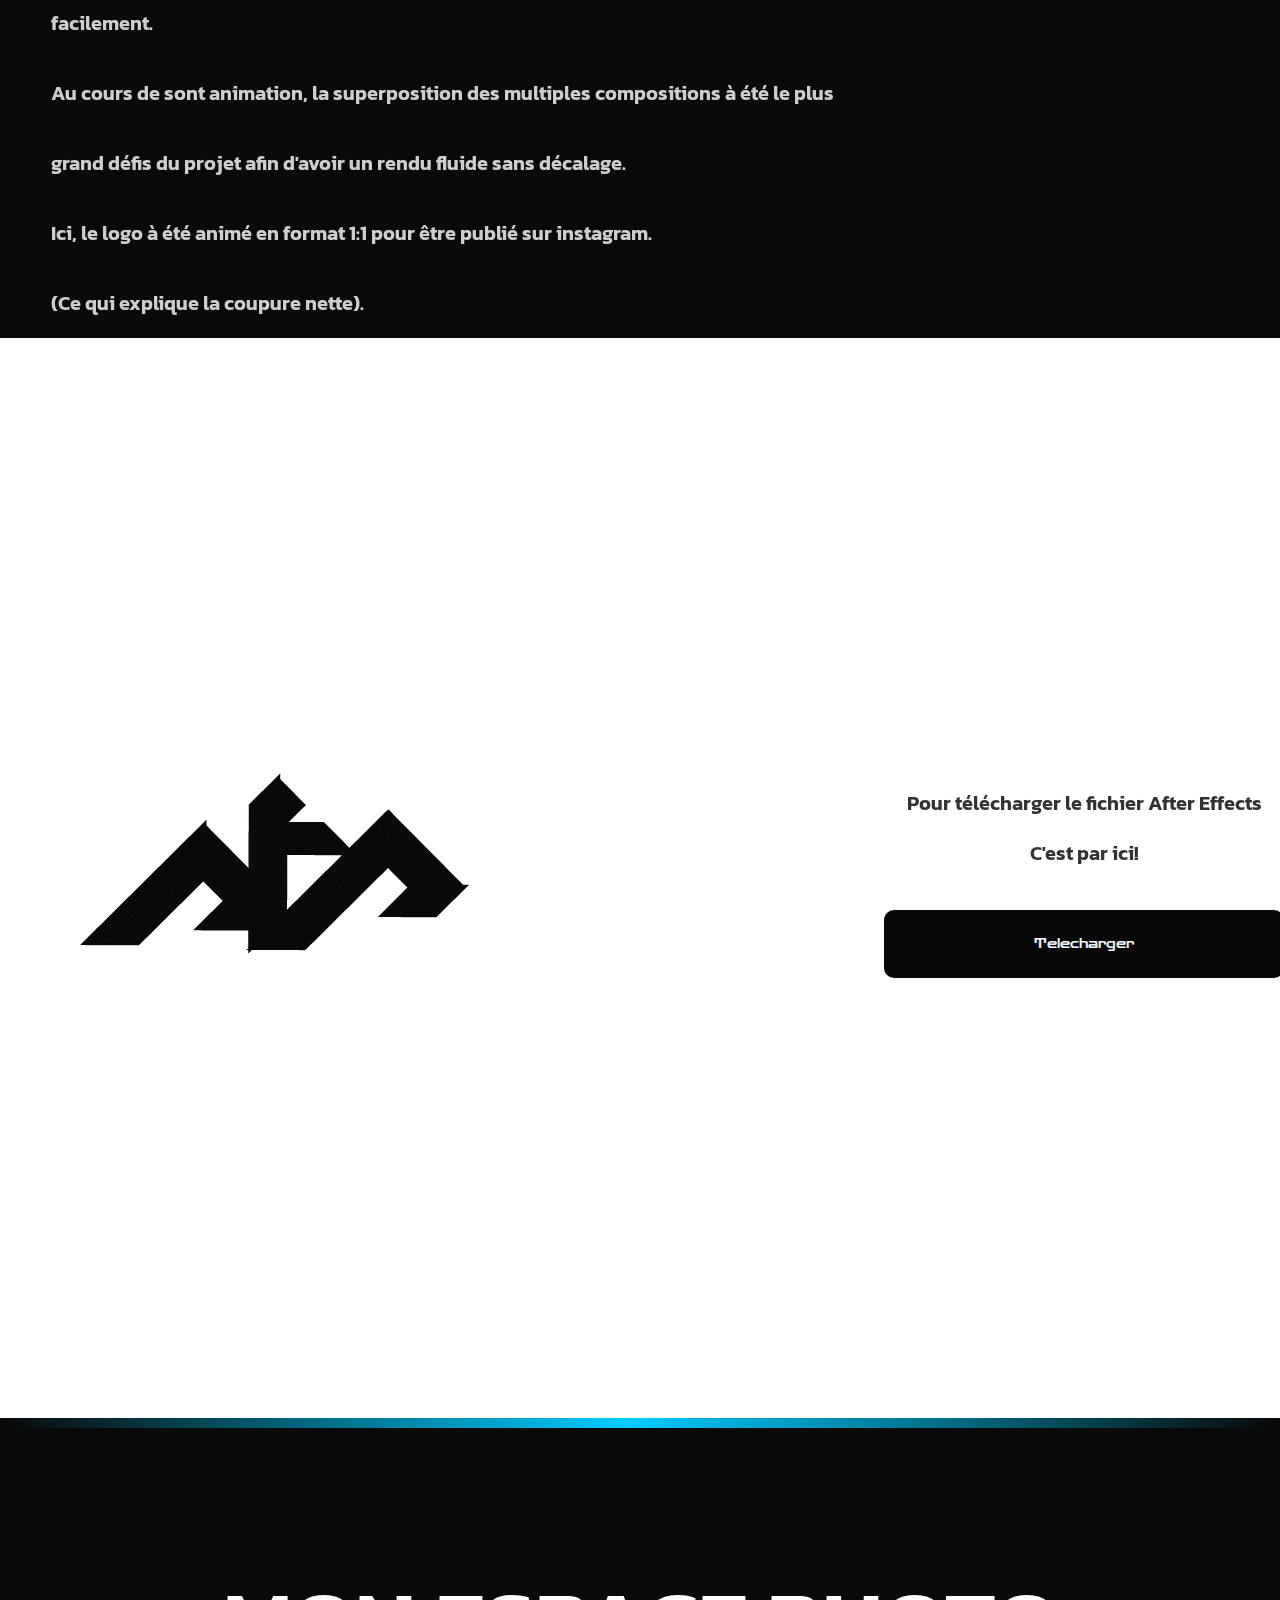
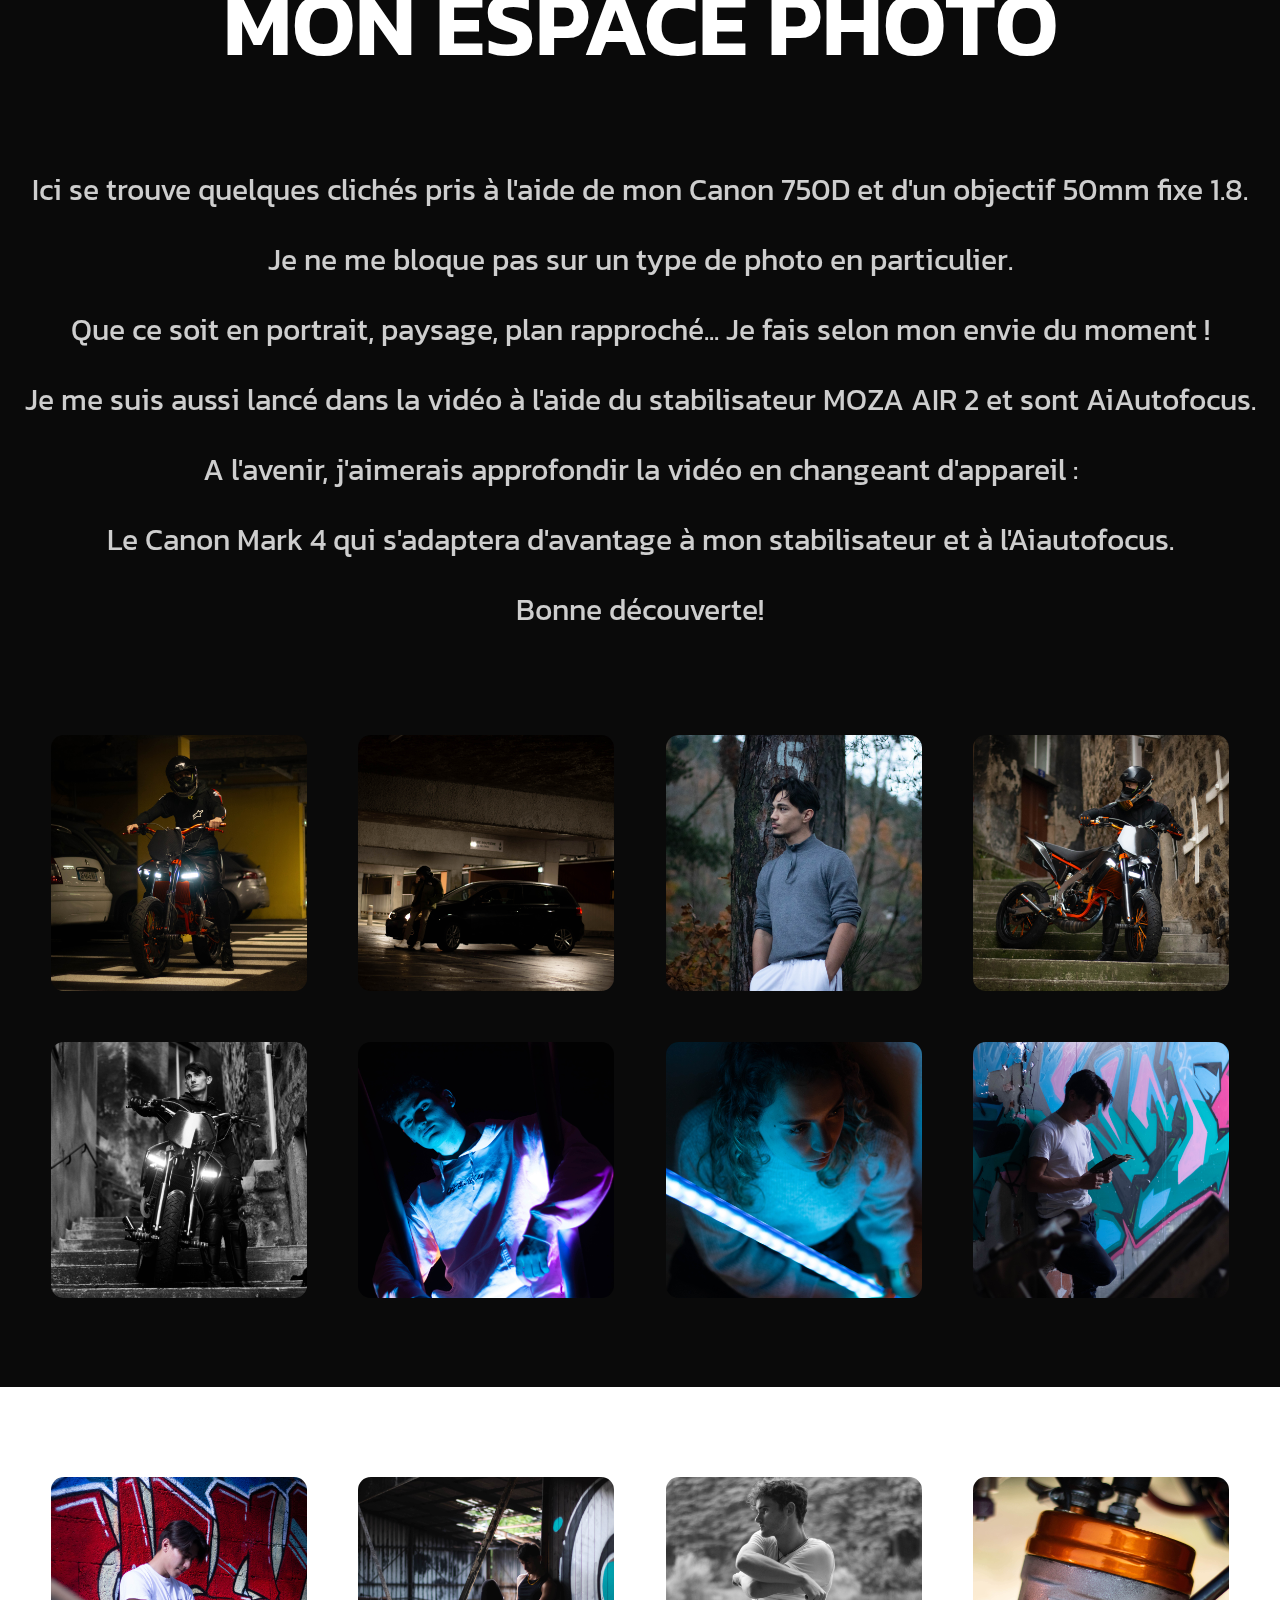
==== commit 52688667: "Update index.html" ====
--- a/index.html
+++ b/index.html
@@ -377,7 +377,7 @@
 
               <div class="previewwhite">
 
-                  <img src="img/previewmockup.jpg">
+                  <img src="img/PREVIEWMockup.jpg" >
 
                   <p class="textepreview2">
 
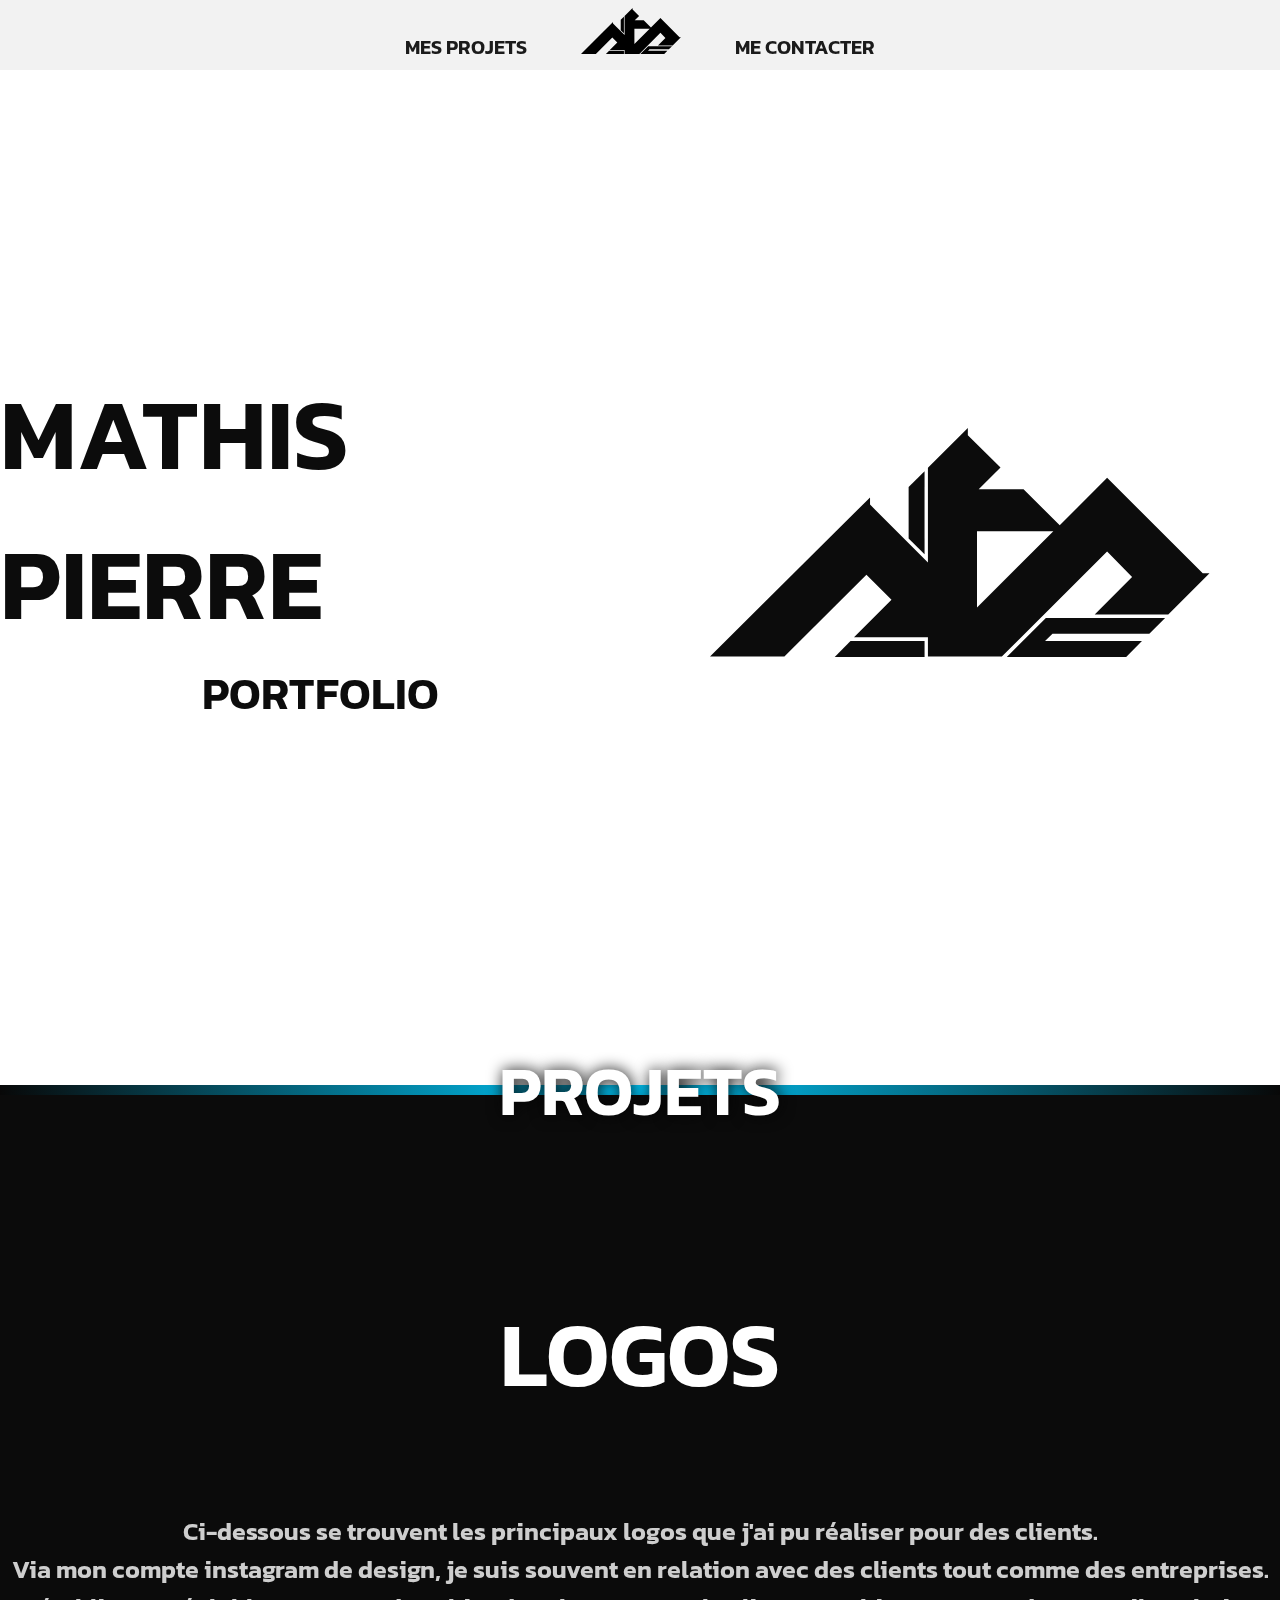
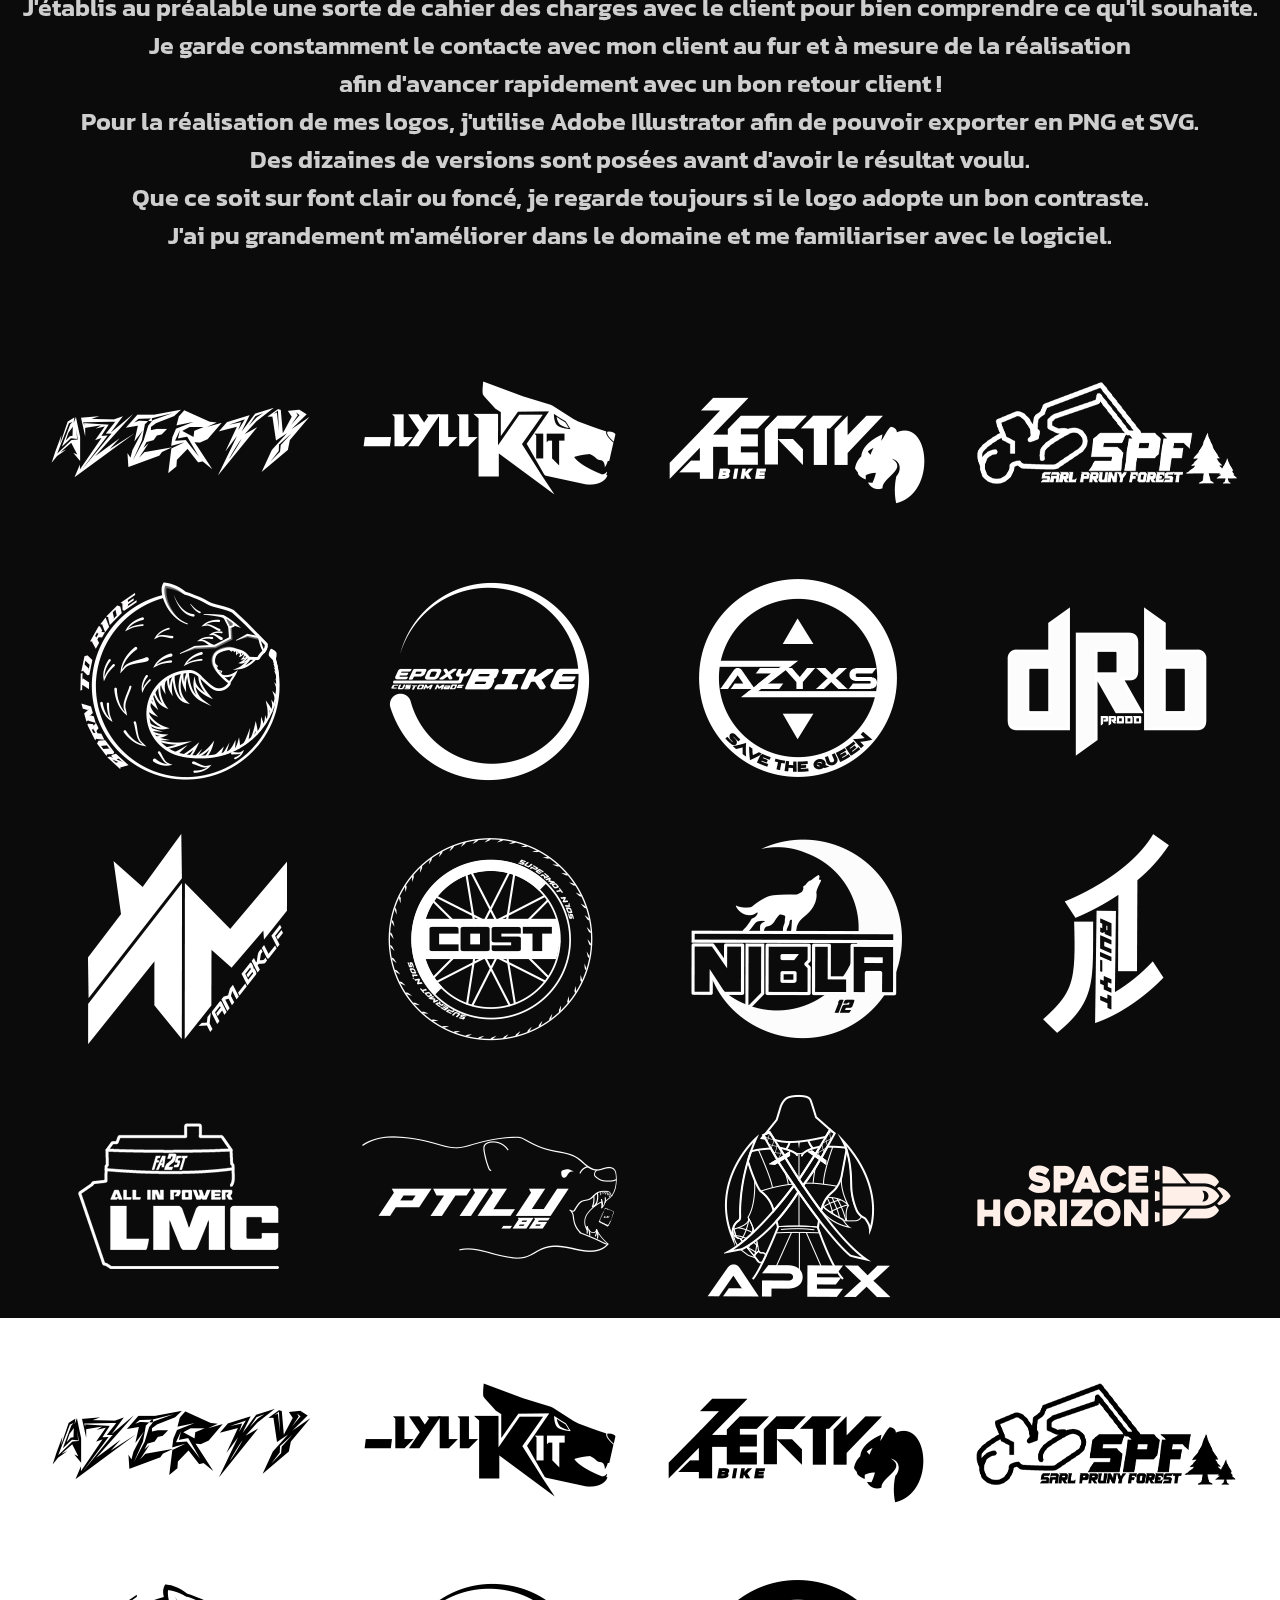
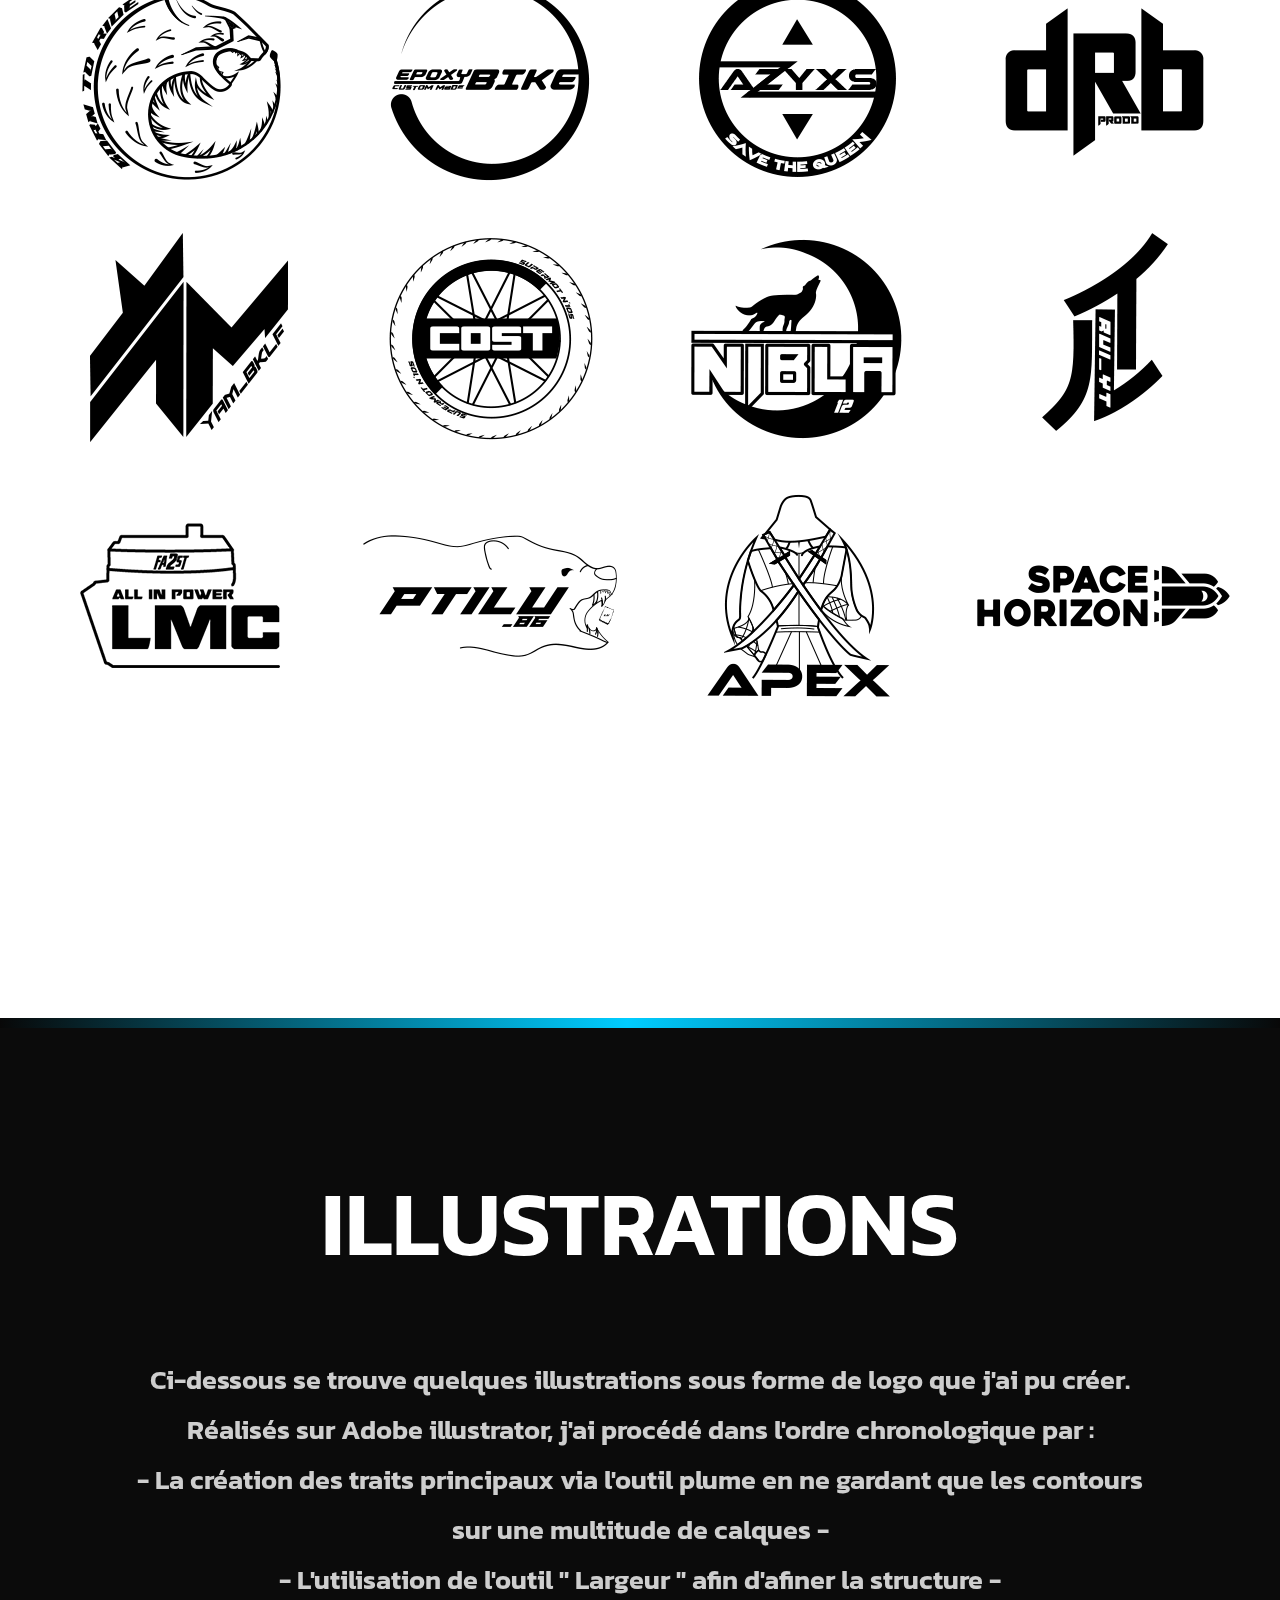
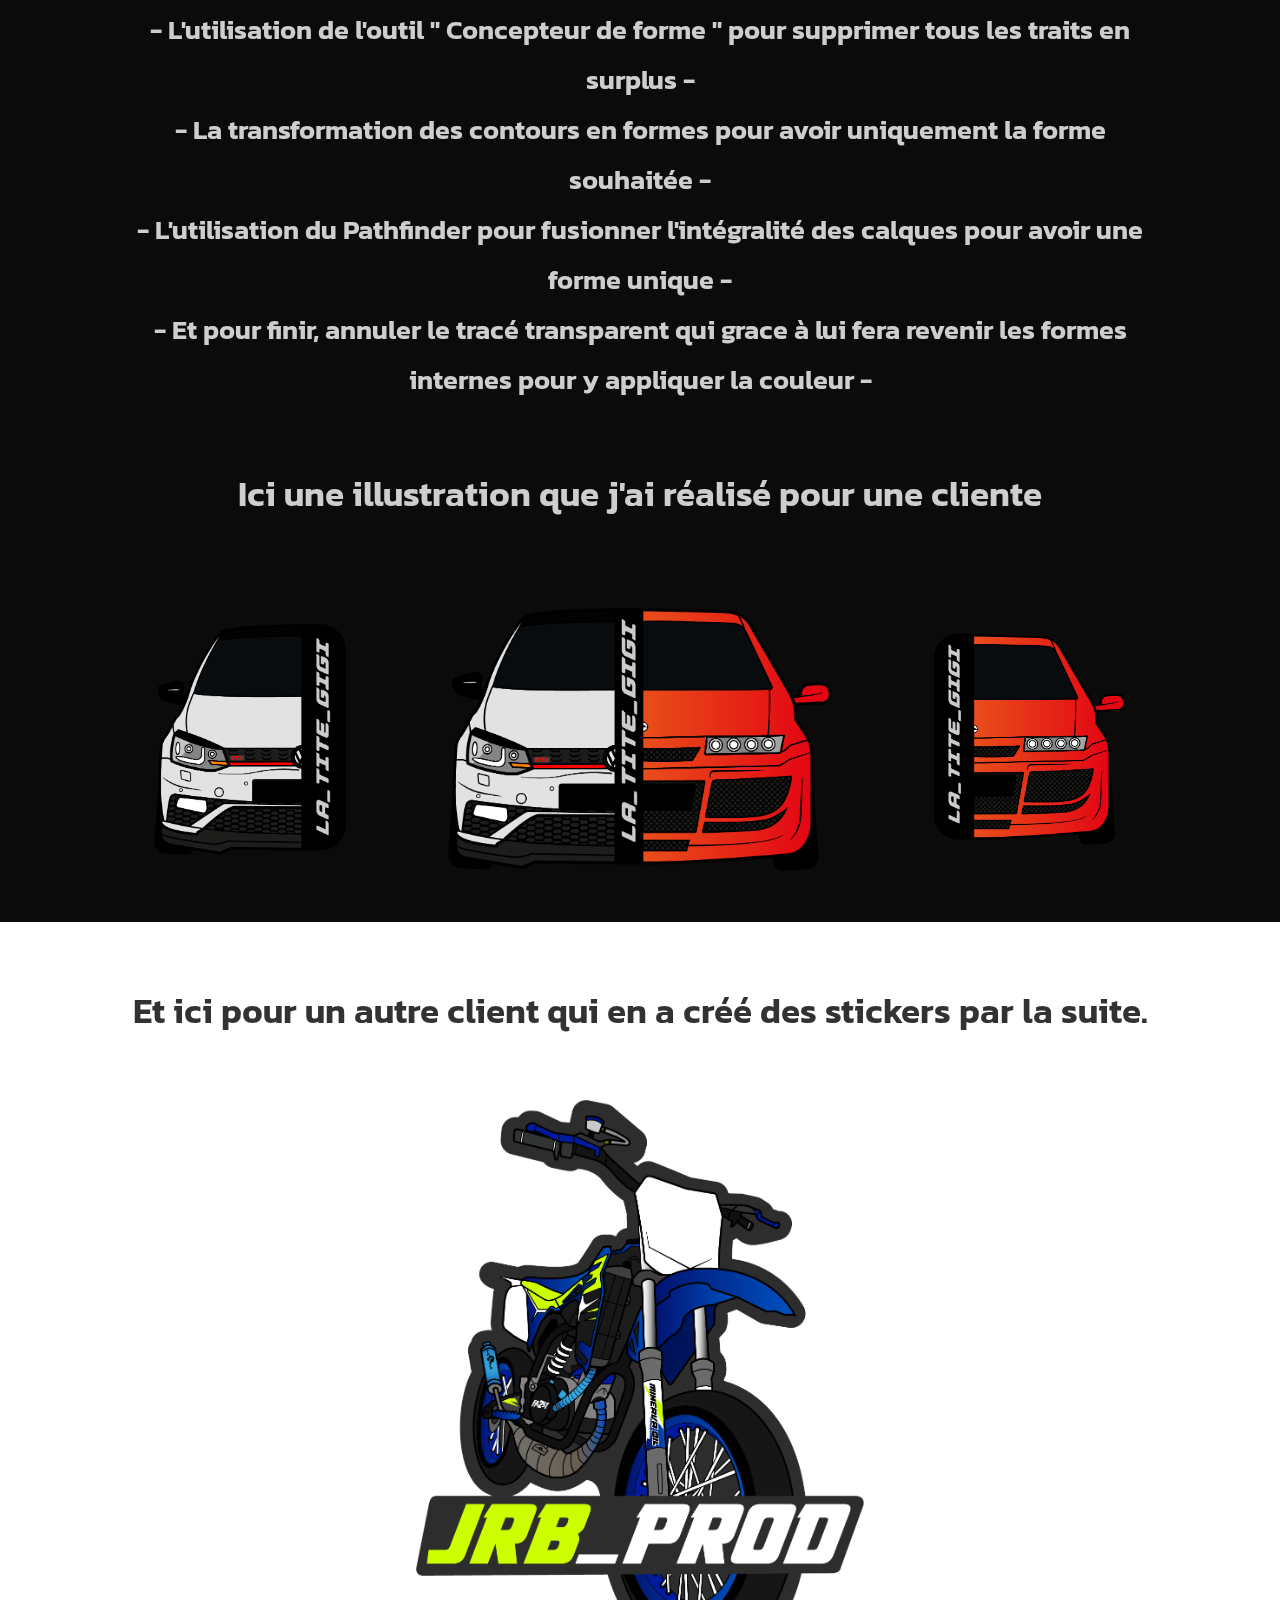
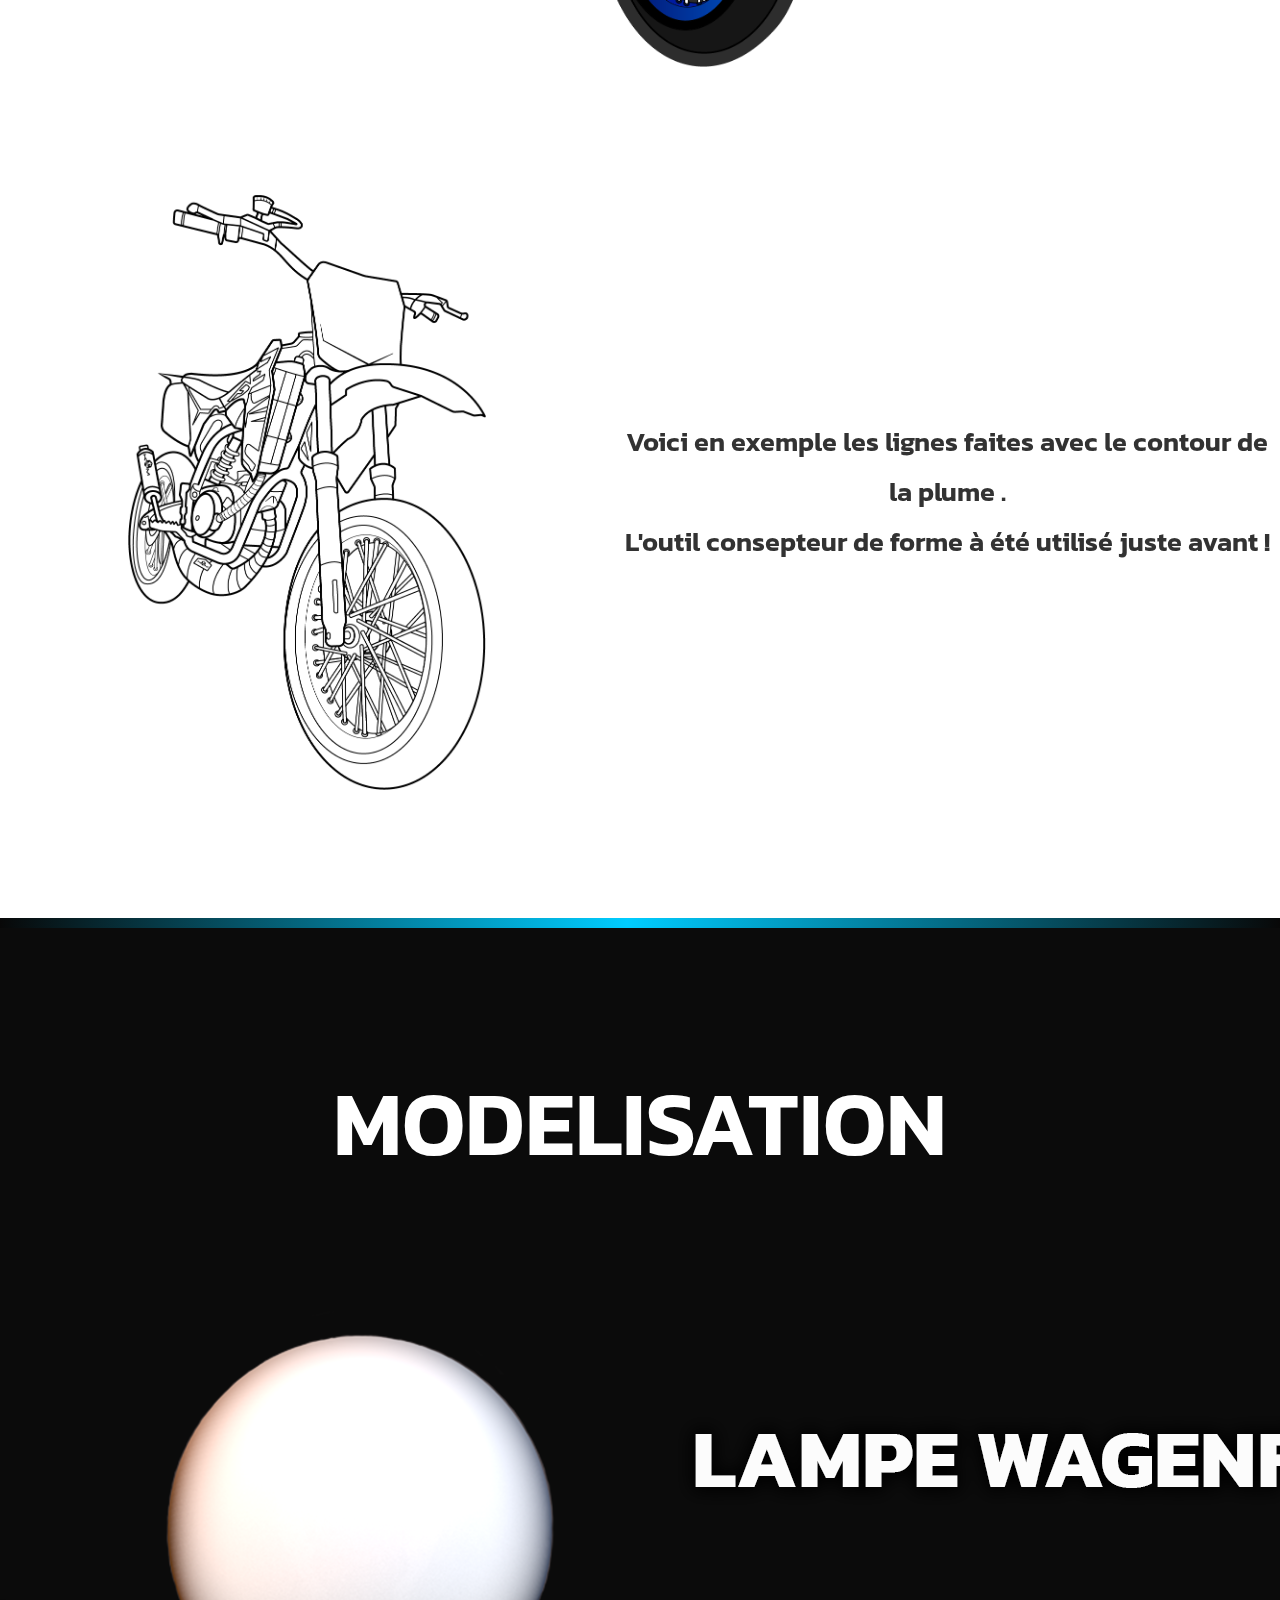
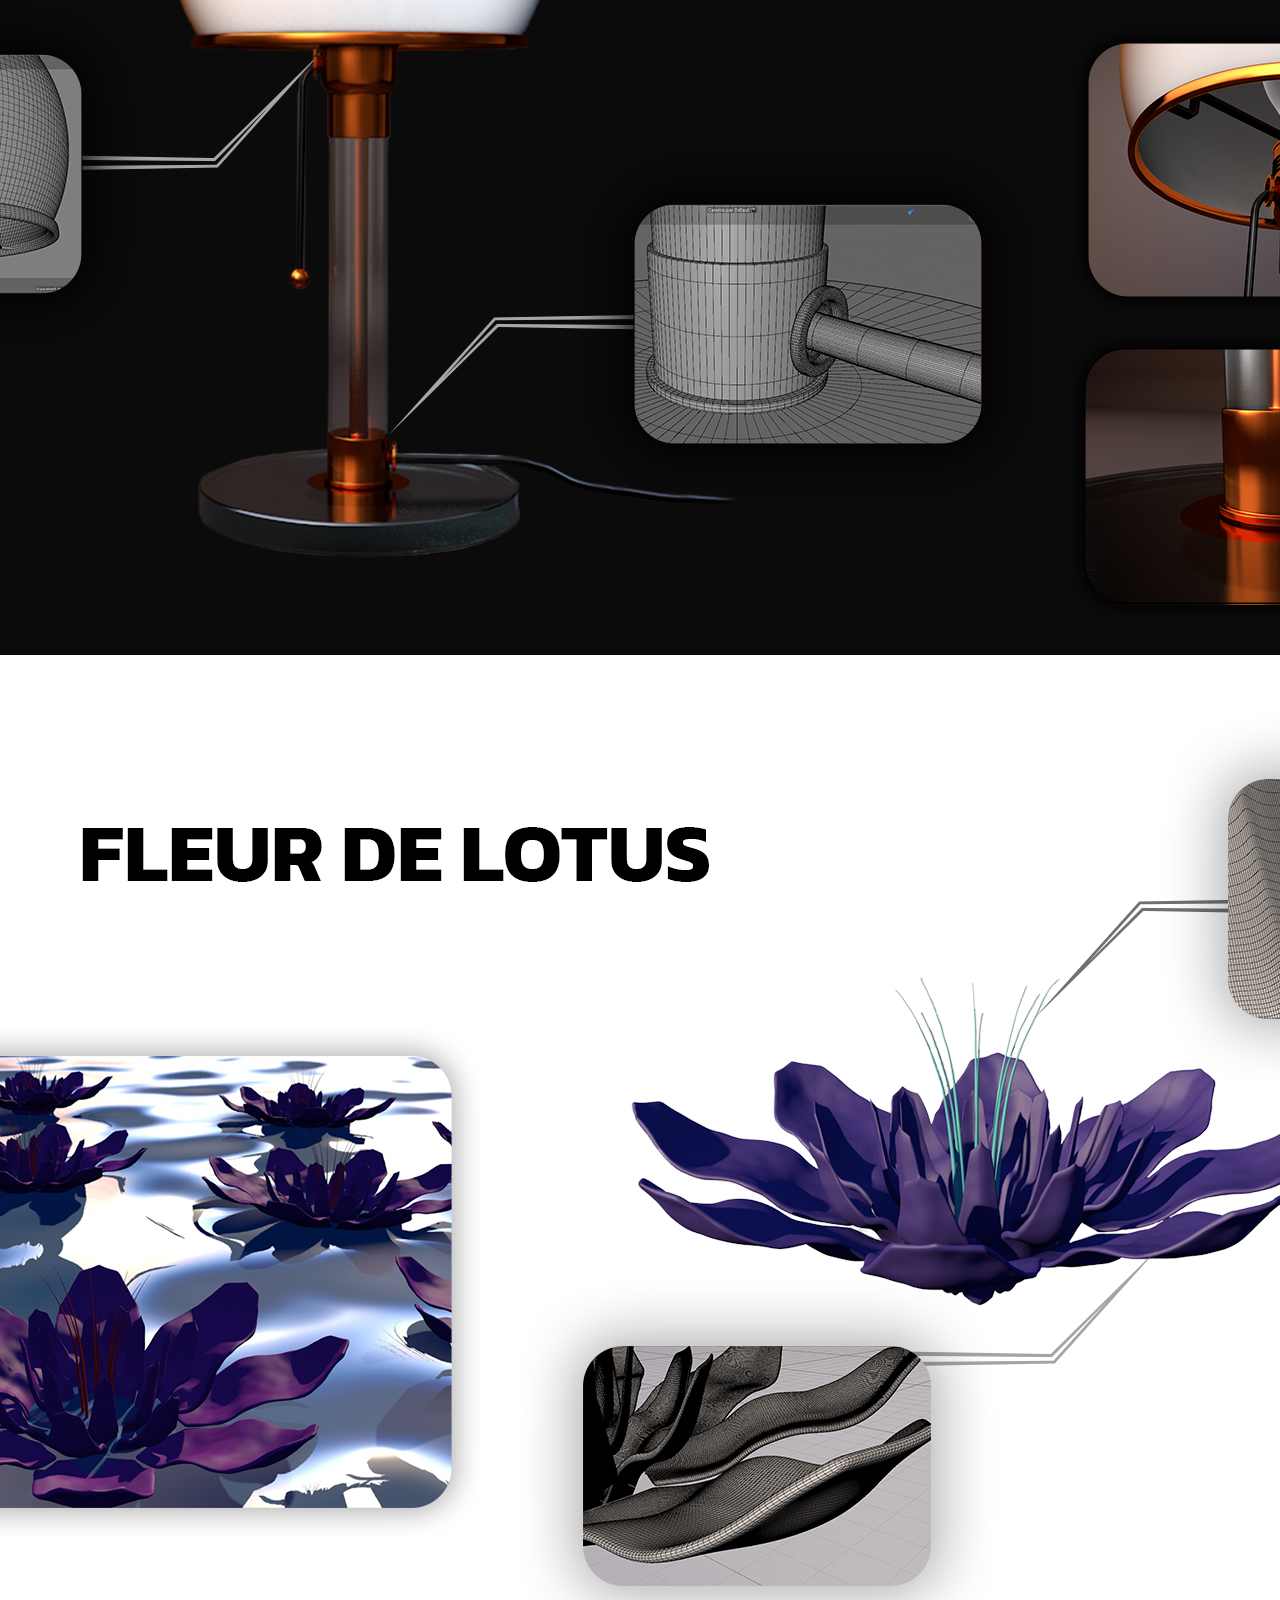
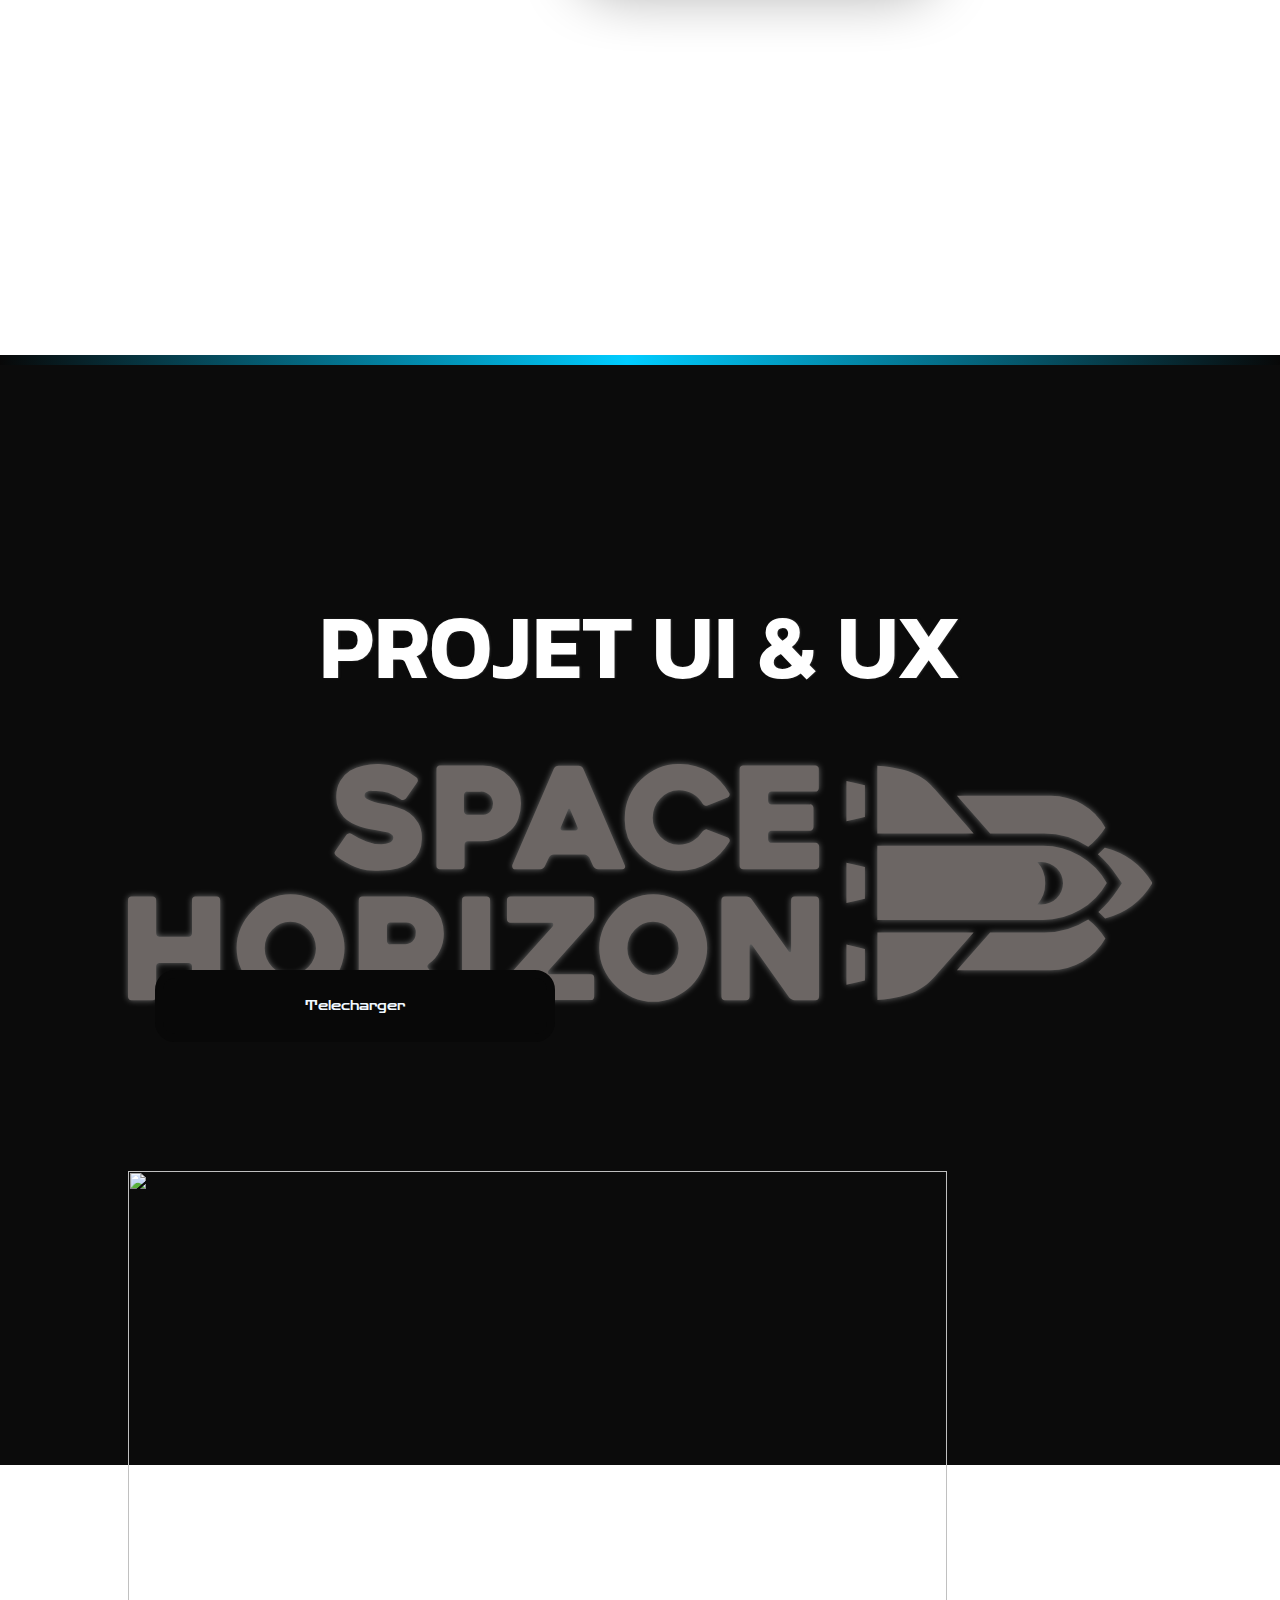
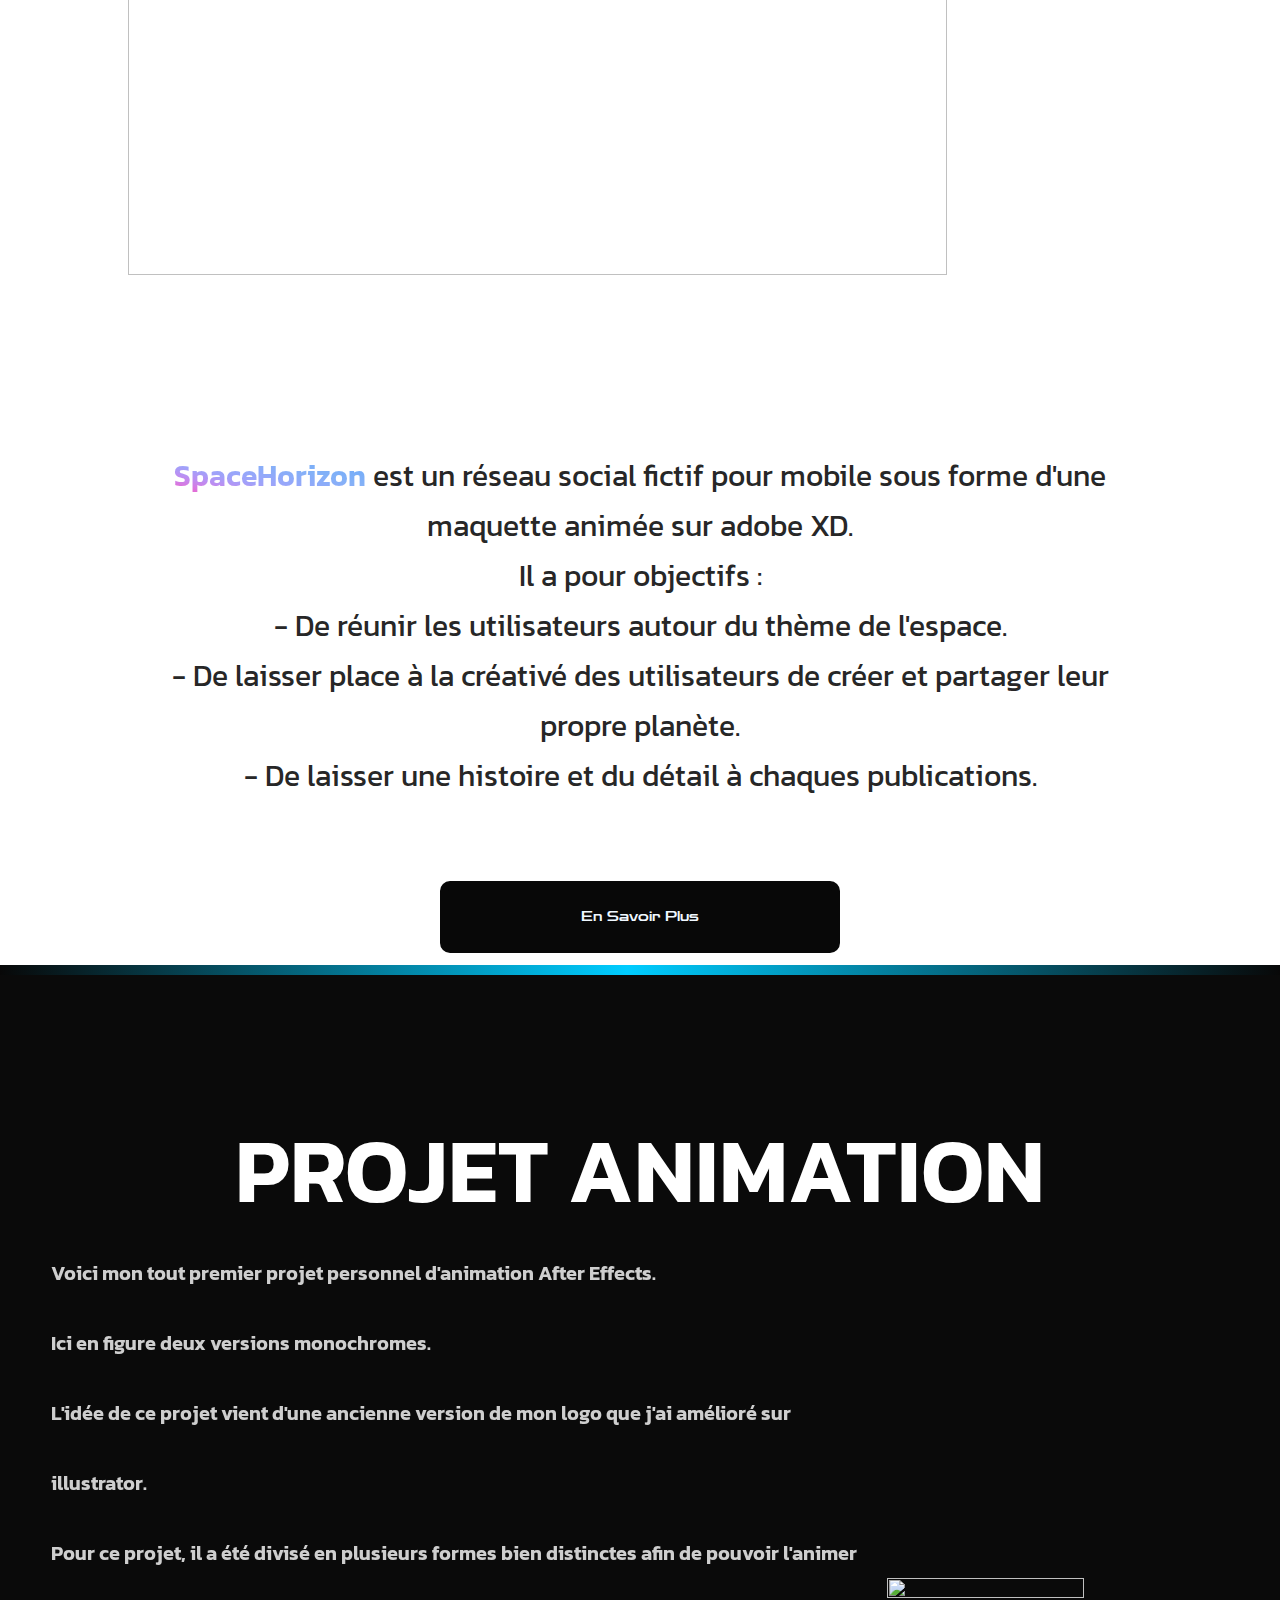
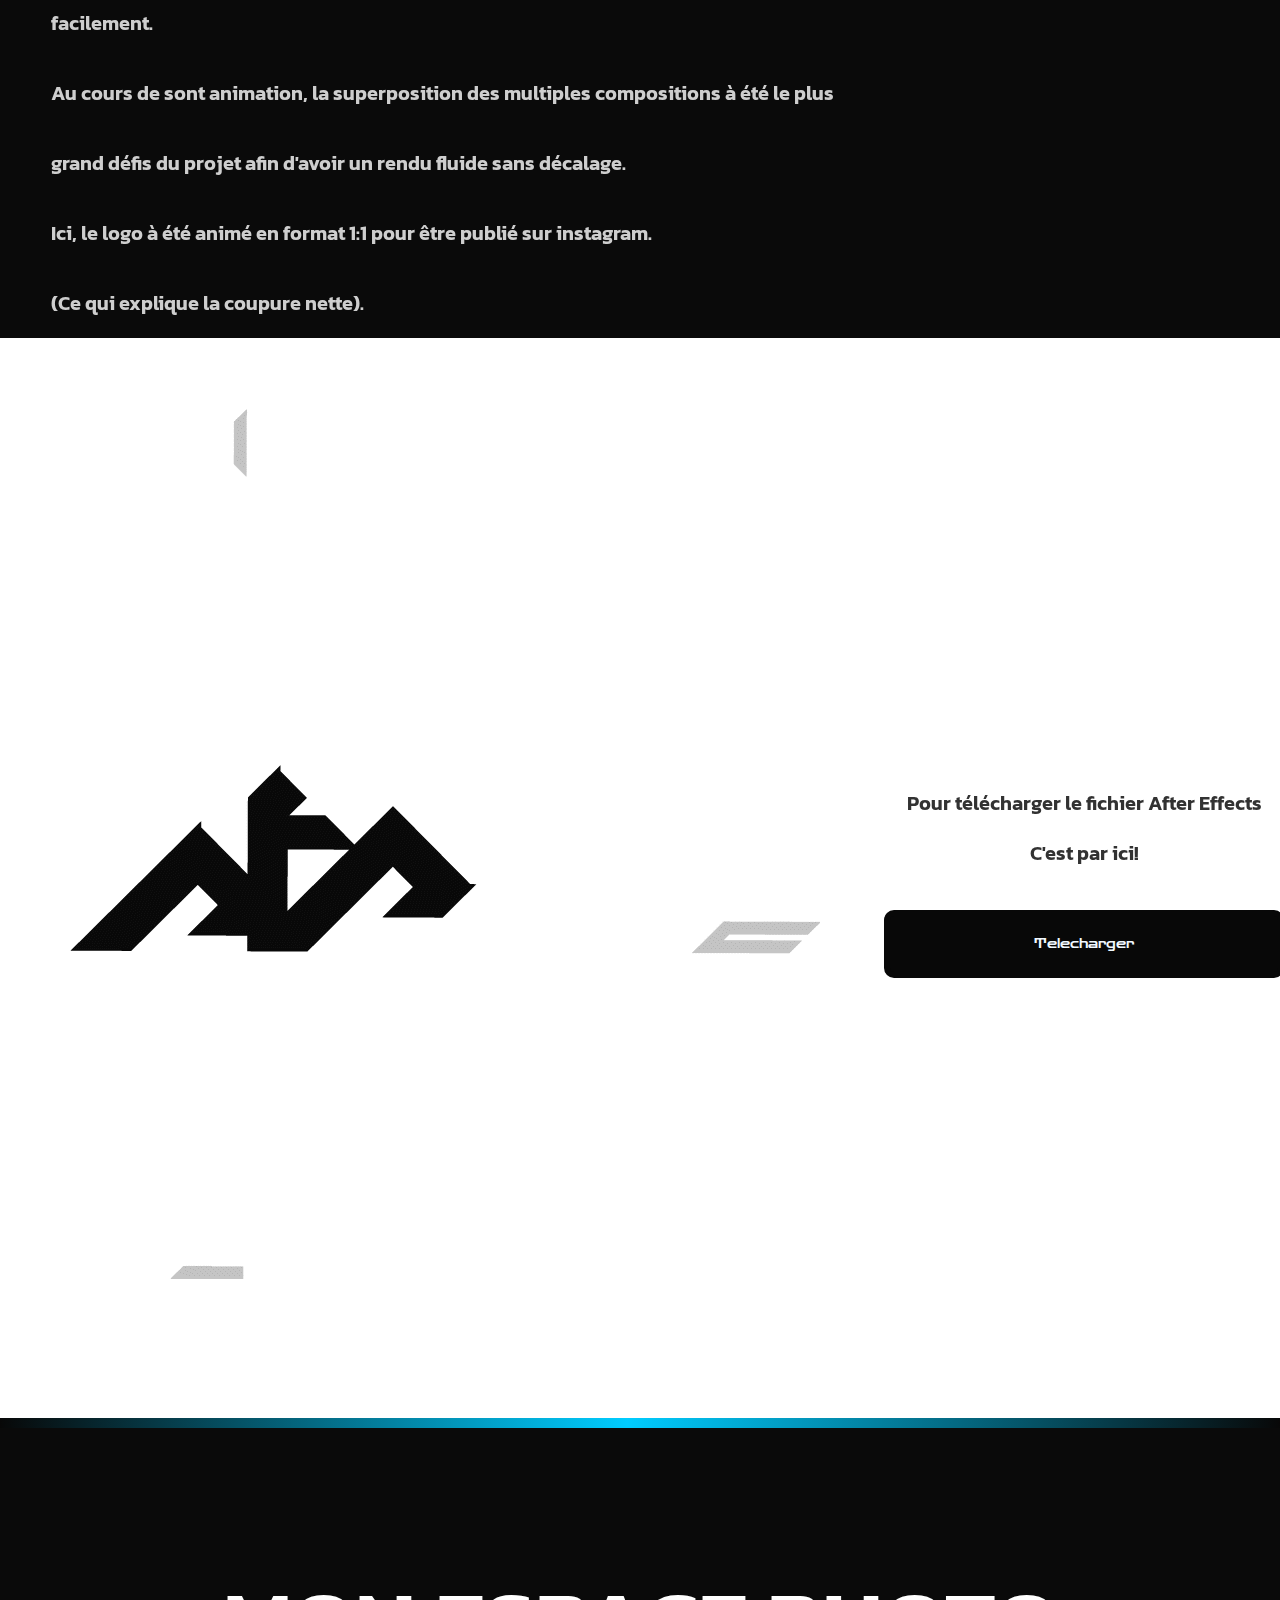
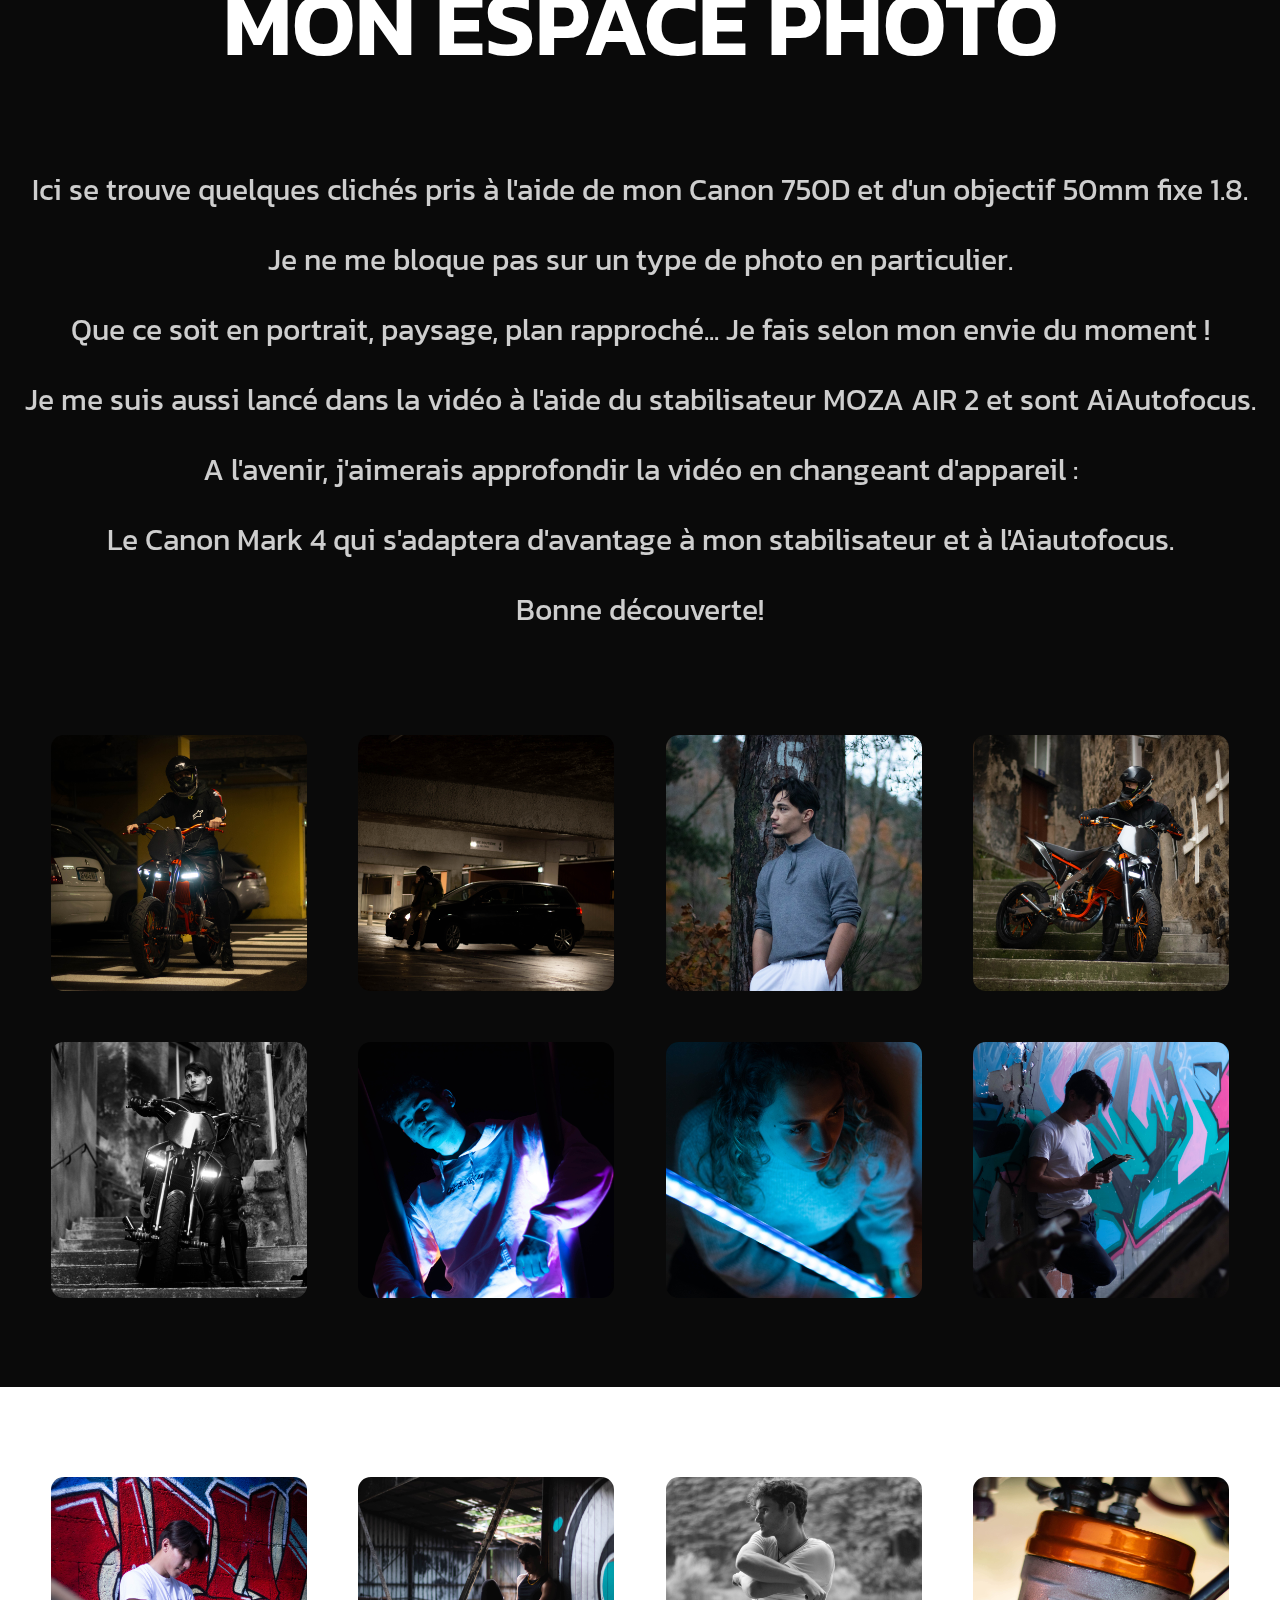
==== commit 1acc603a: "Update index.html" ====
--- a/index.html
+++ b/index.html
@@ -377,7 +377,7 @@
 
               <div class="previewwhite">
 
-                  <img src="img/PREVIEWMockup.jpg" >
+                  <img src="img/photo/1.jpg" >
 
                   <p class="textepreview2">
 
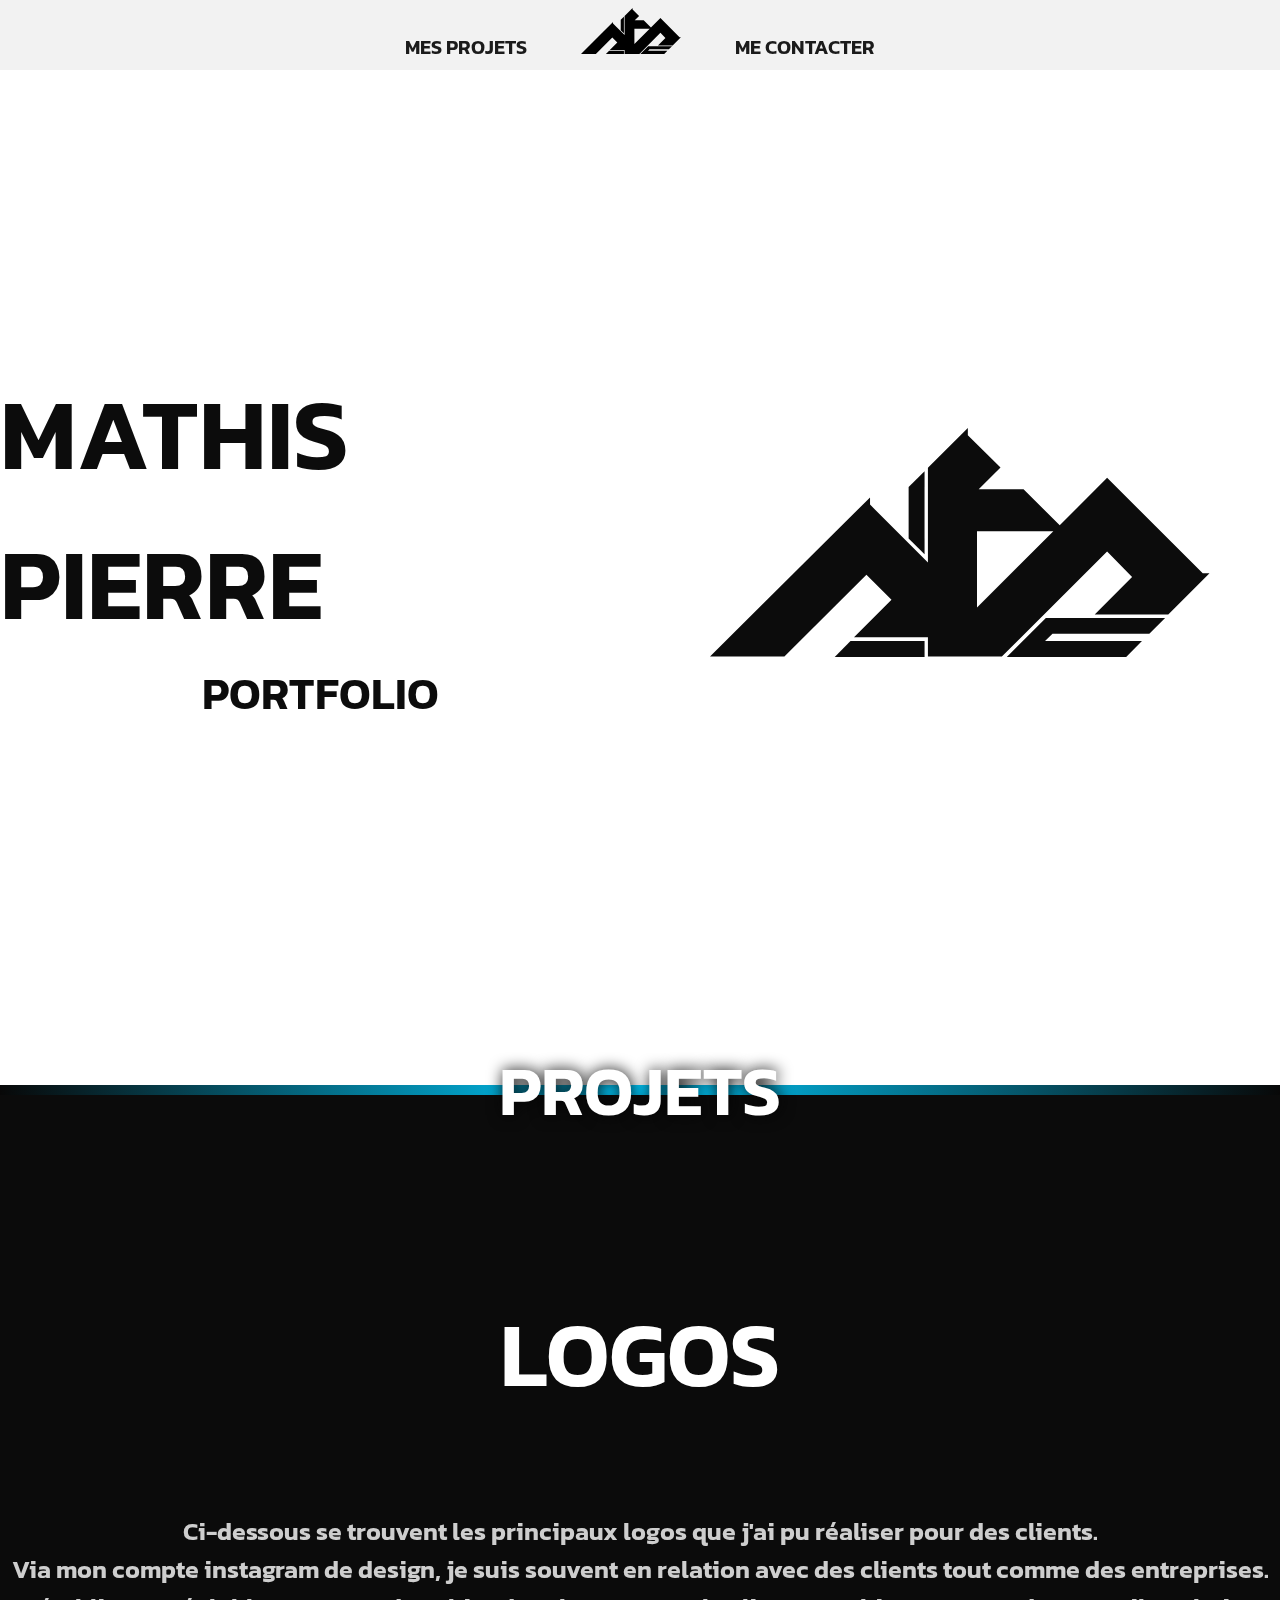
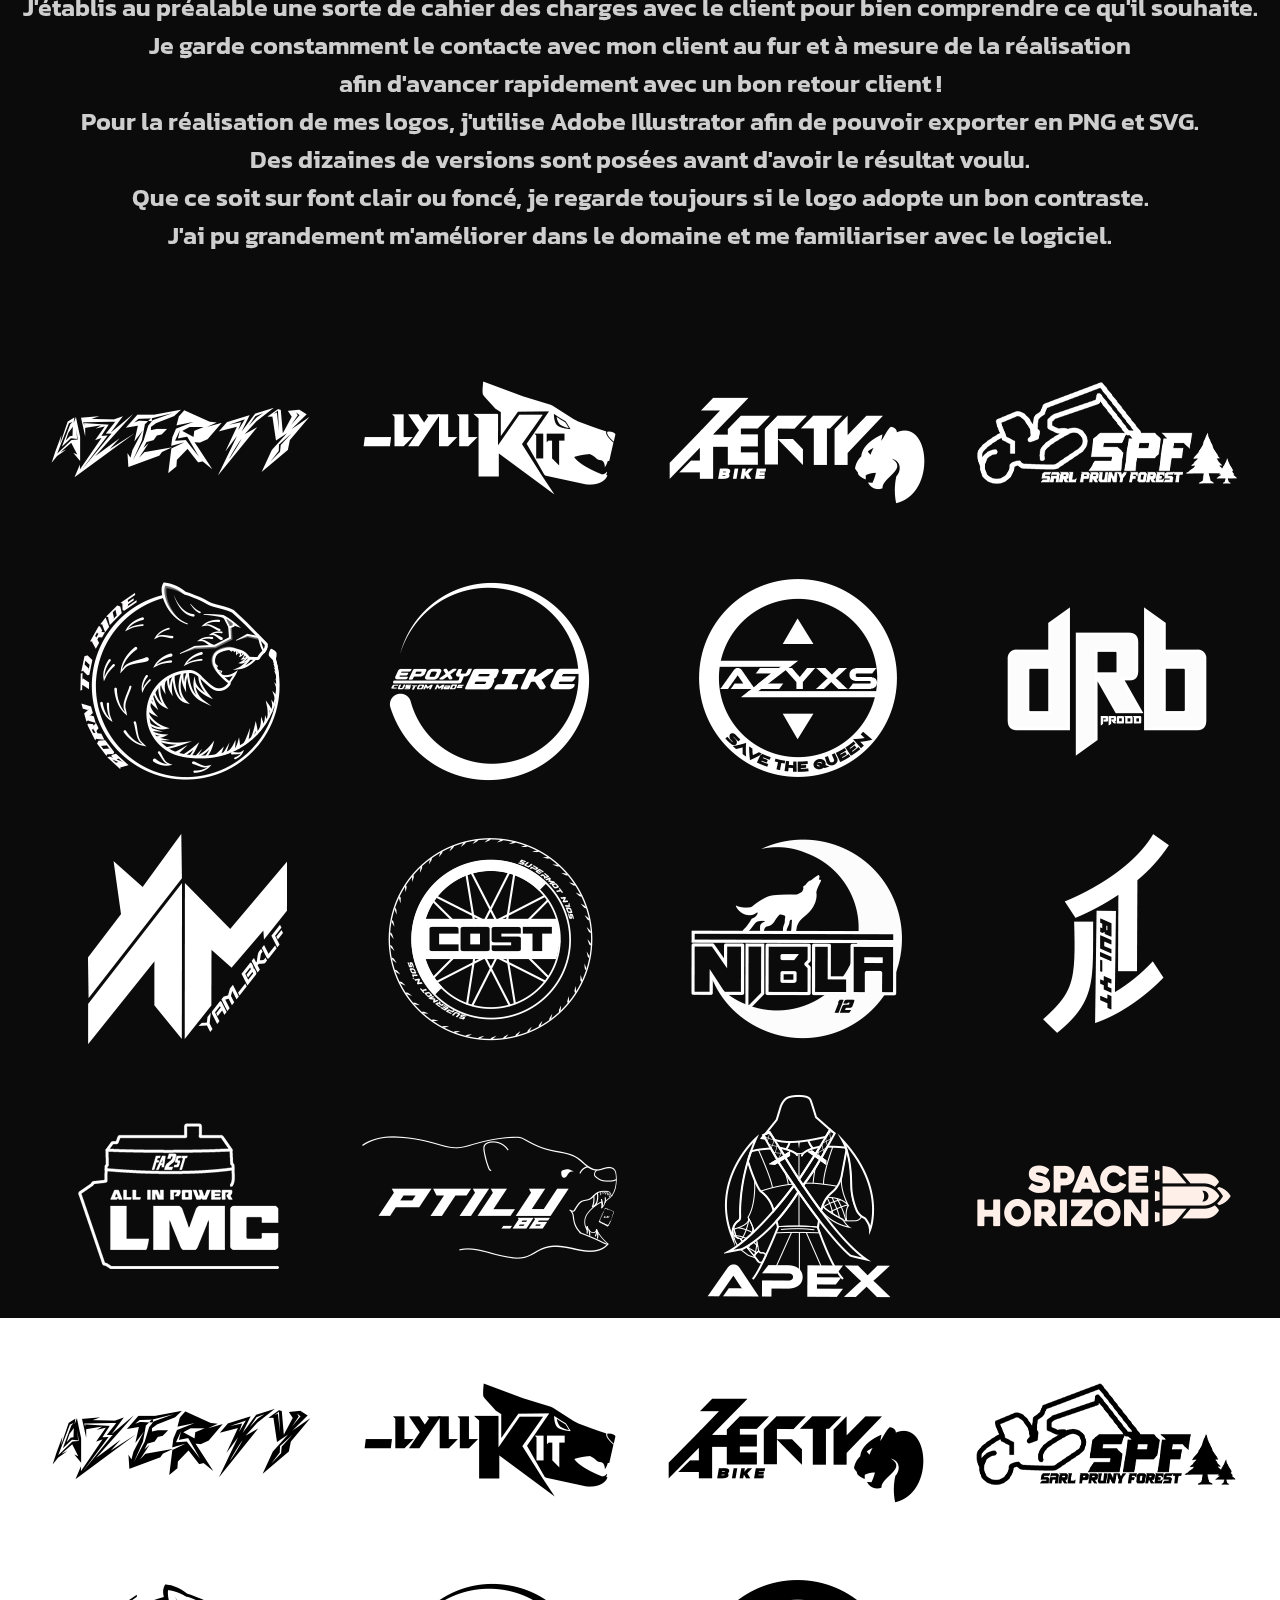
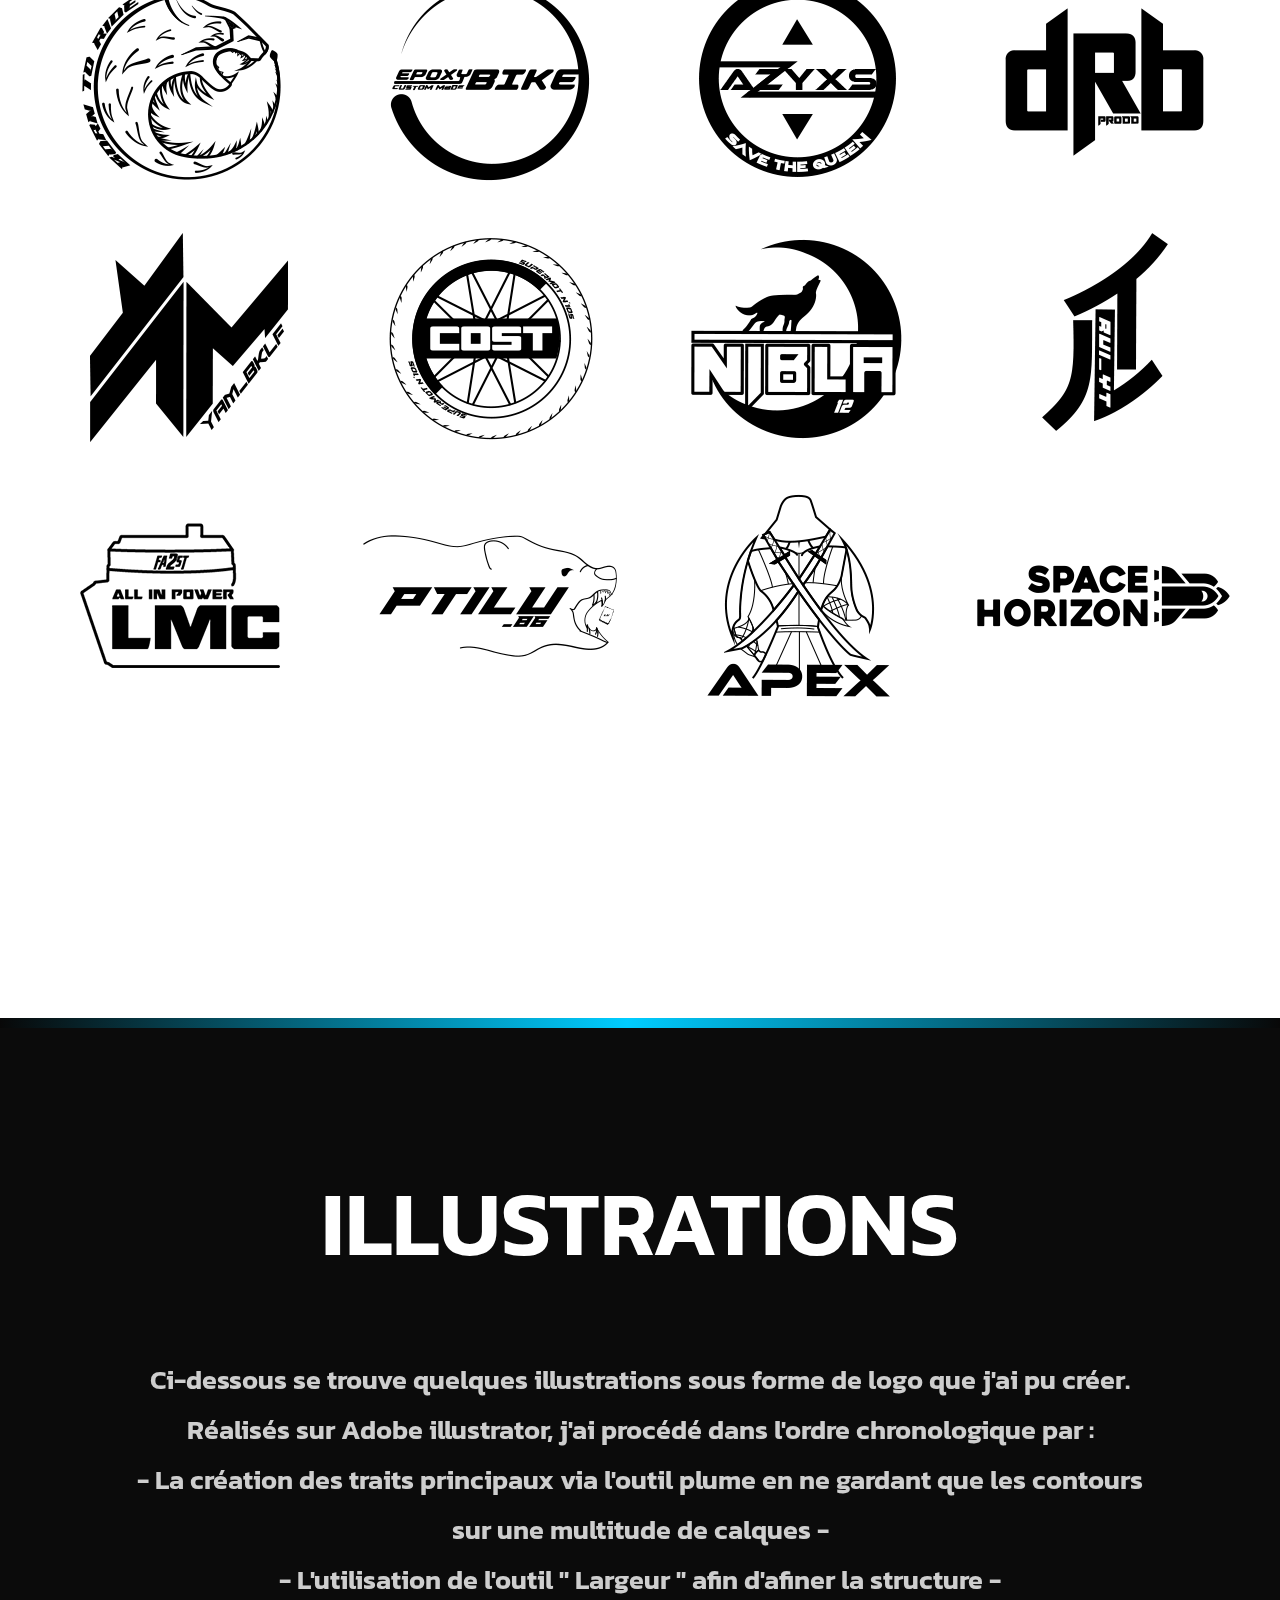
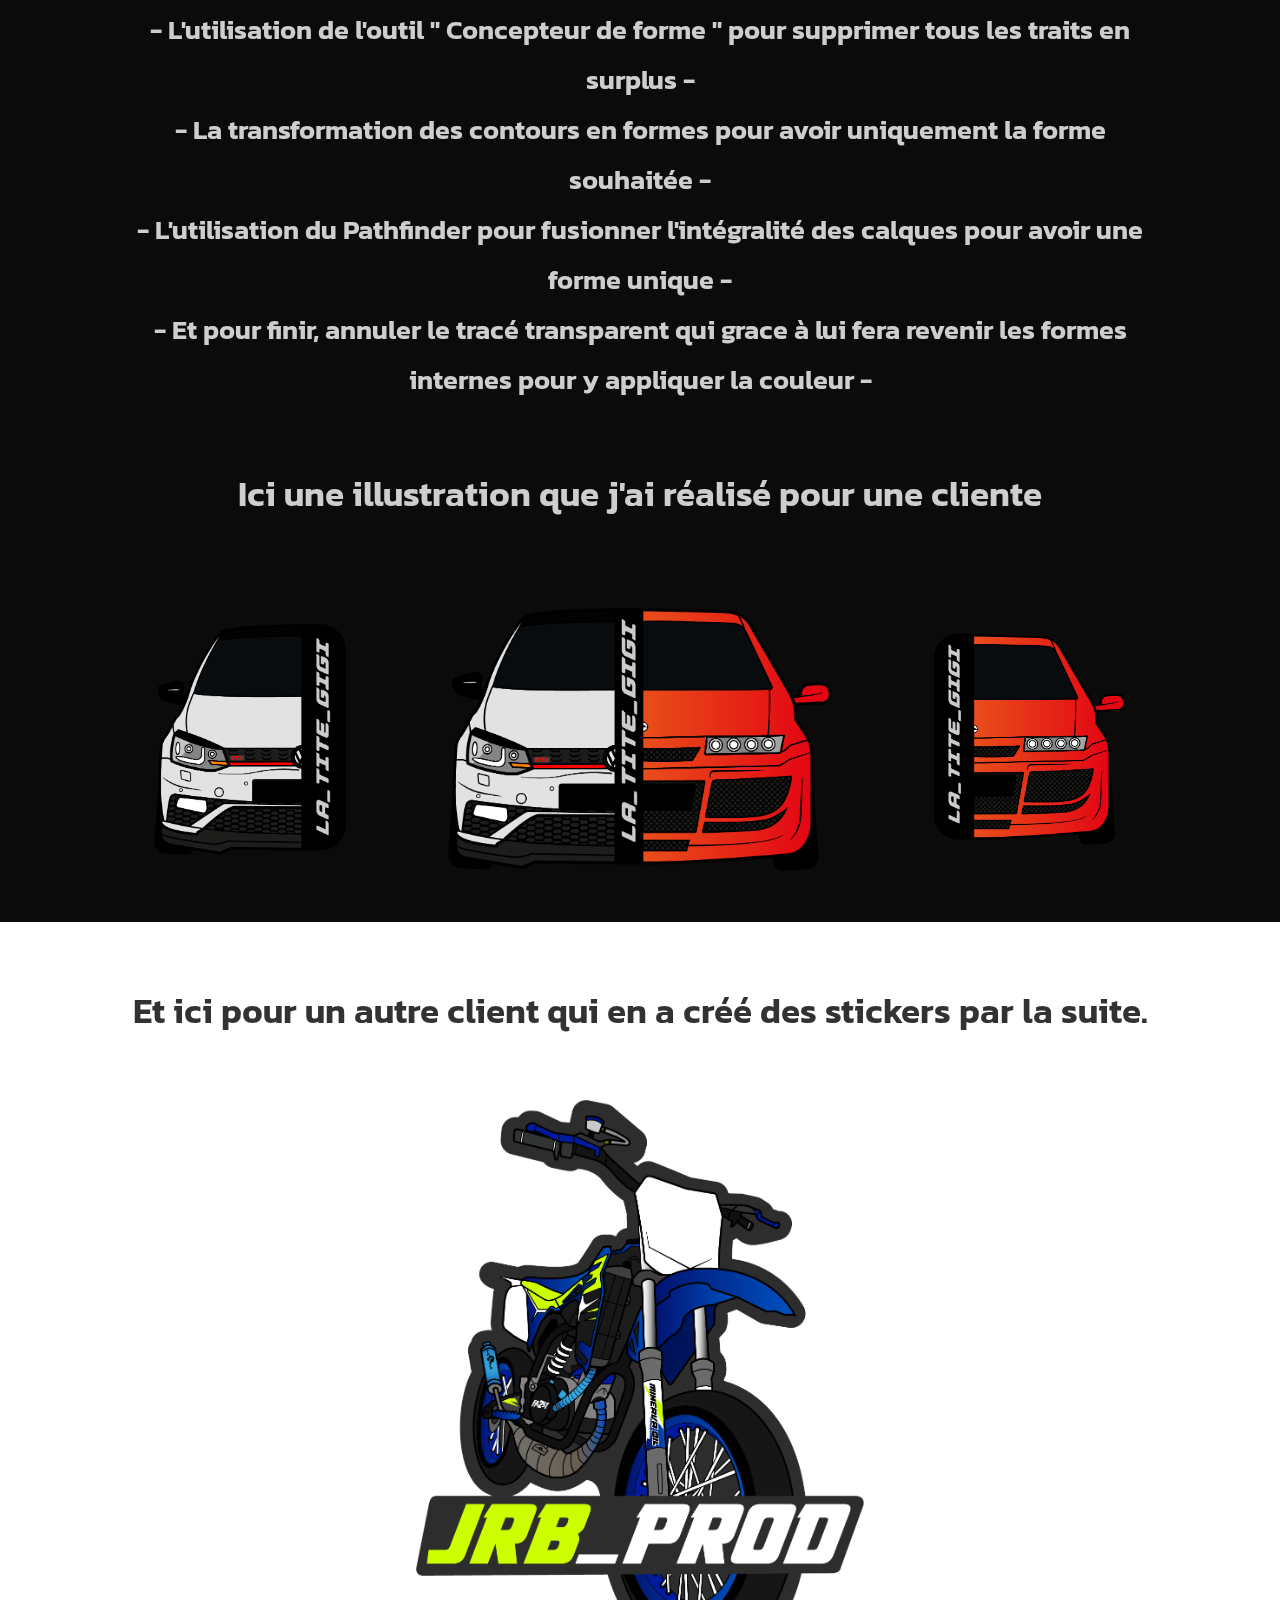
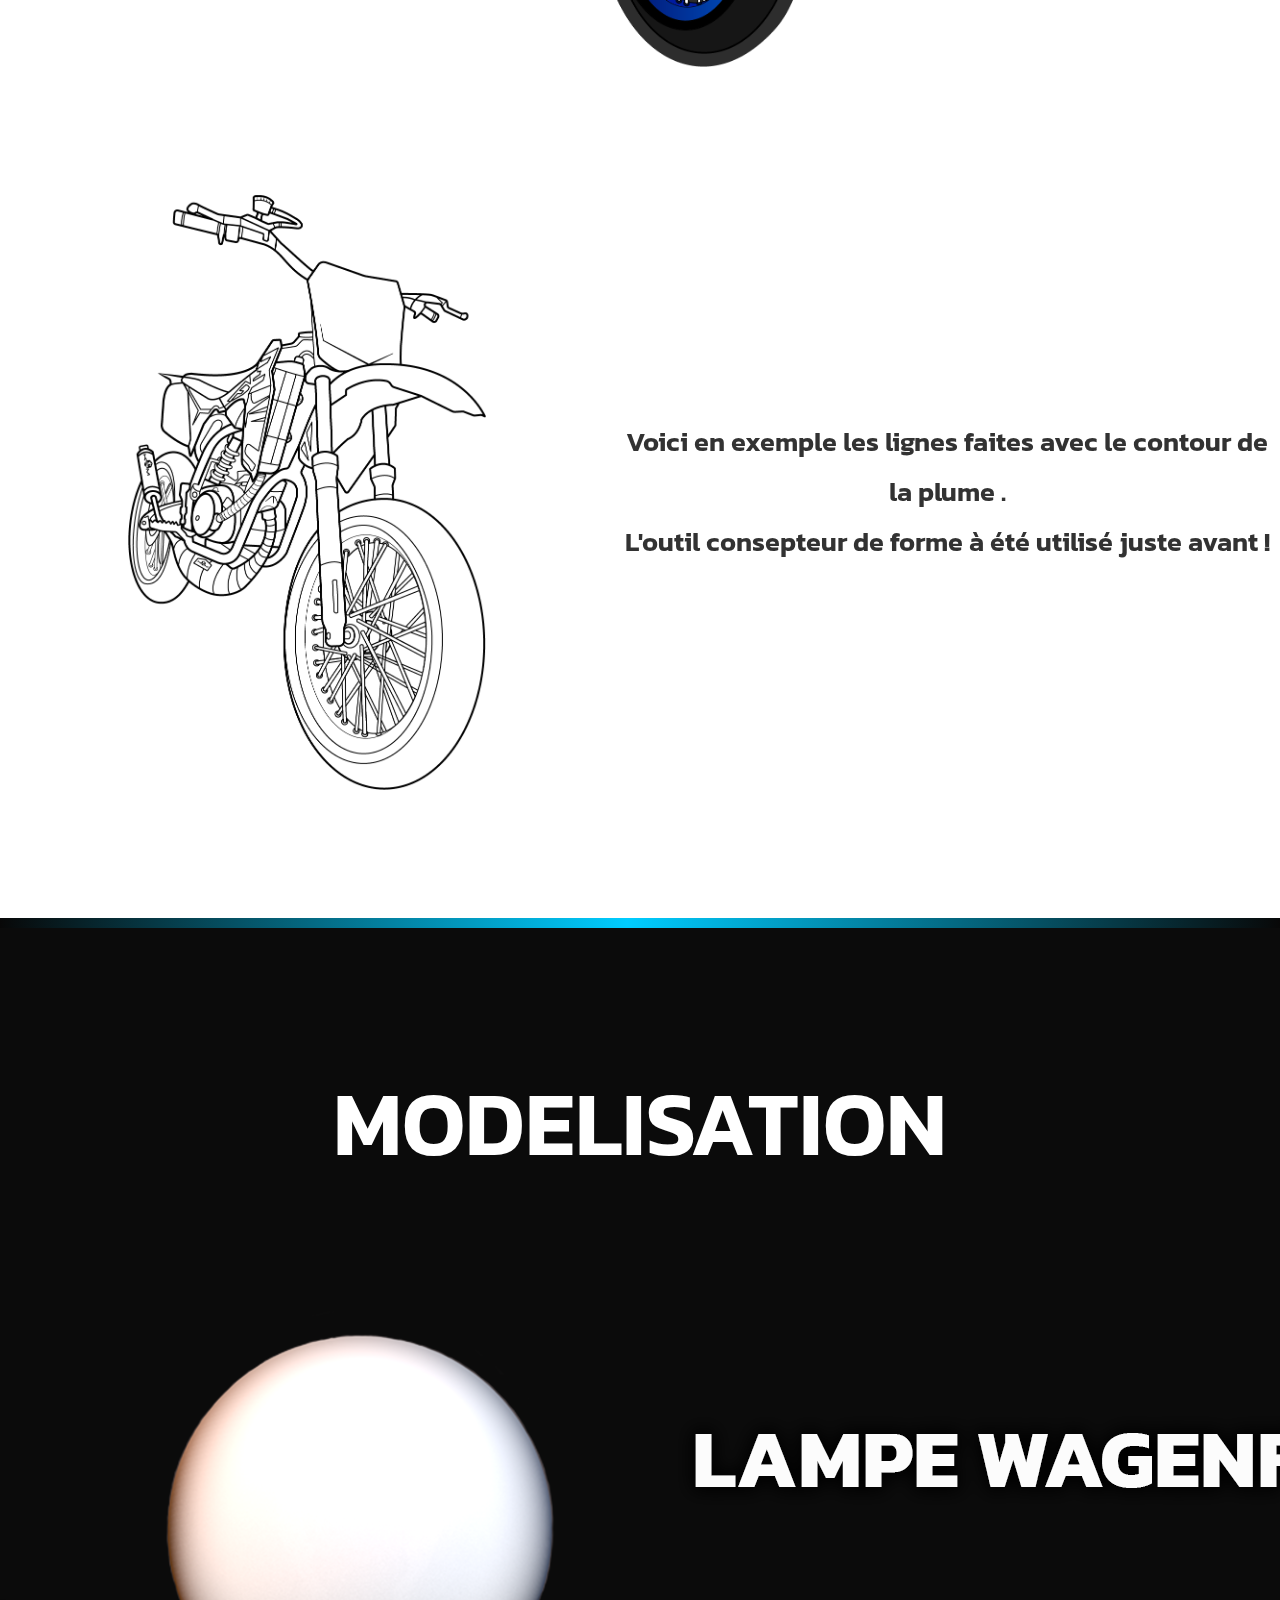
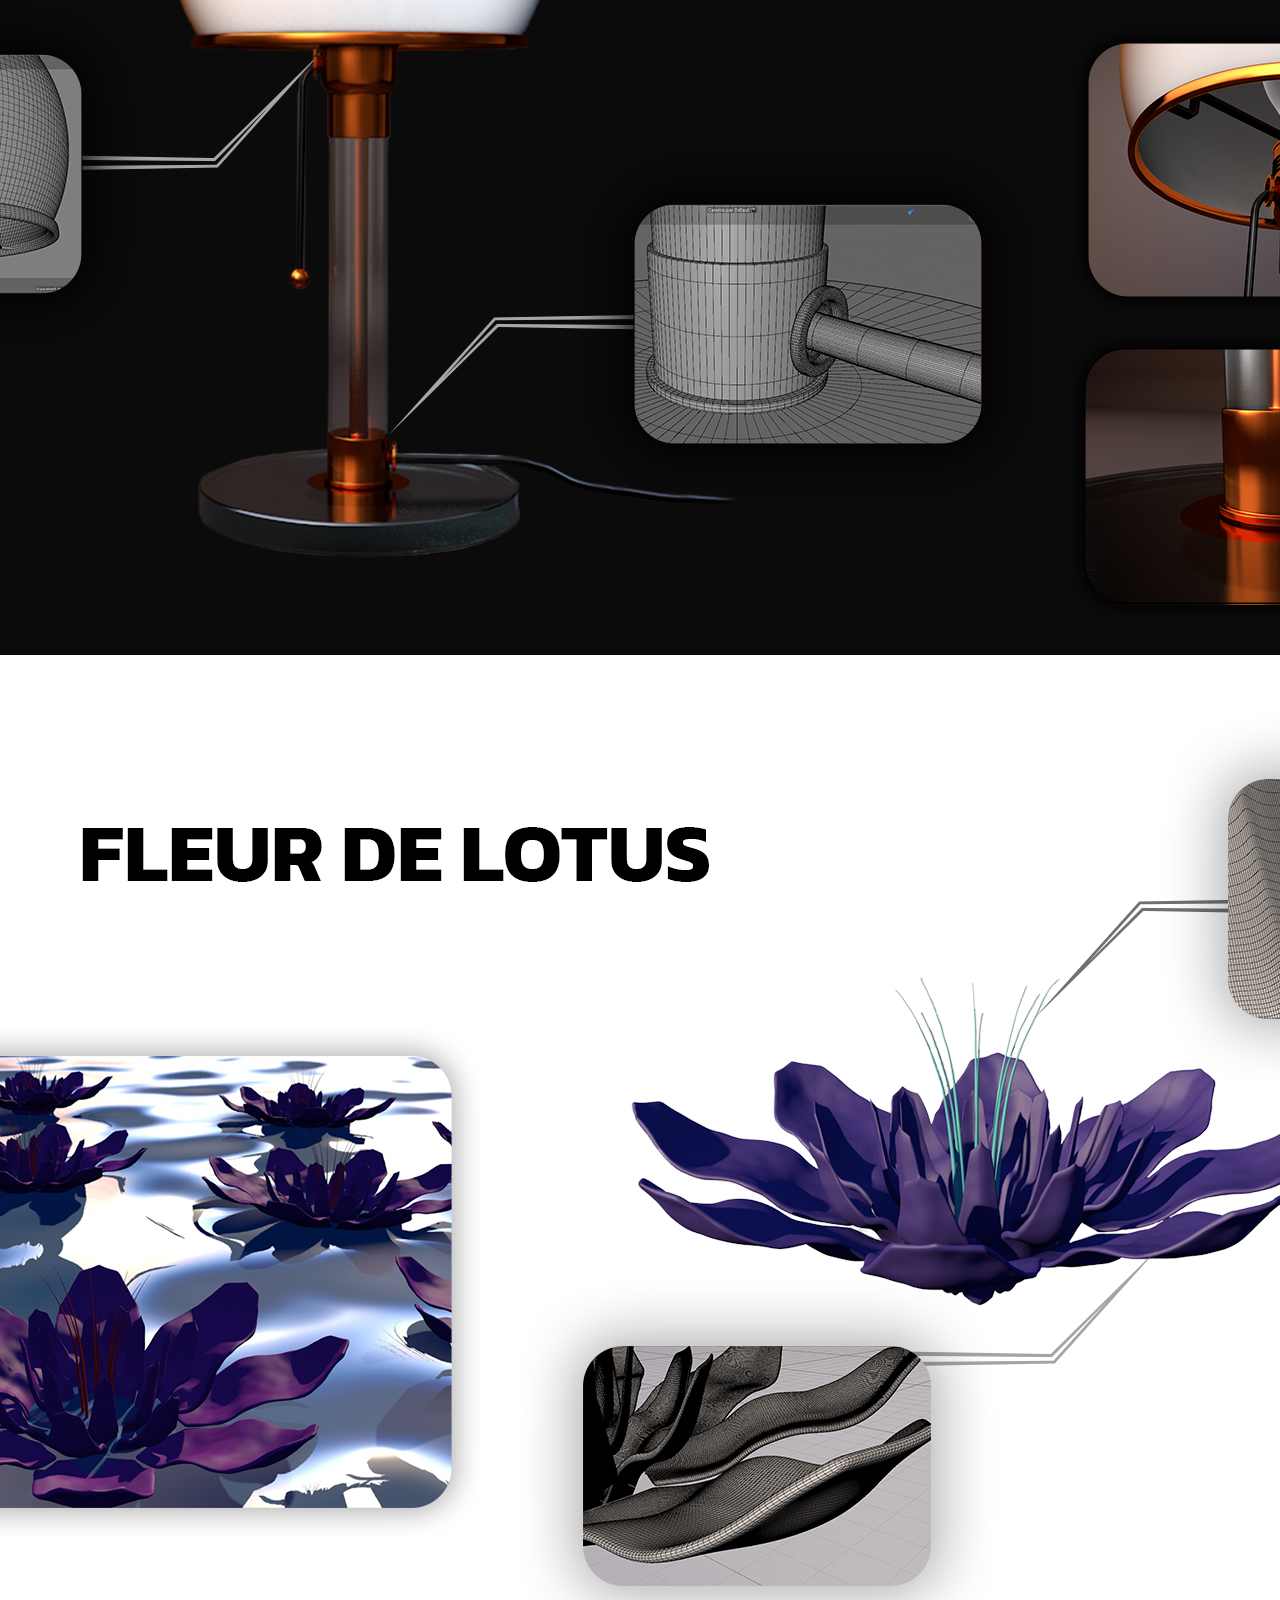
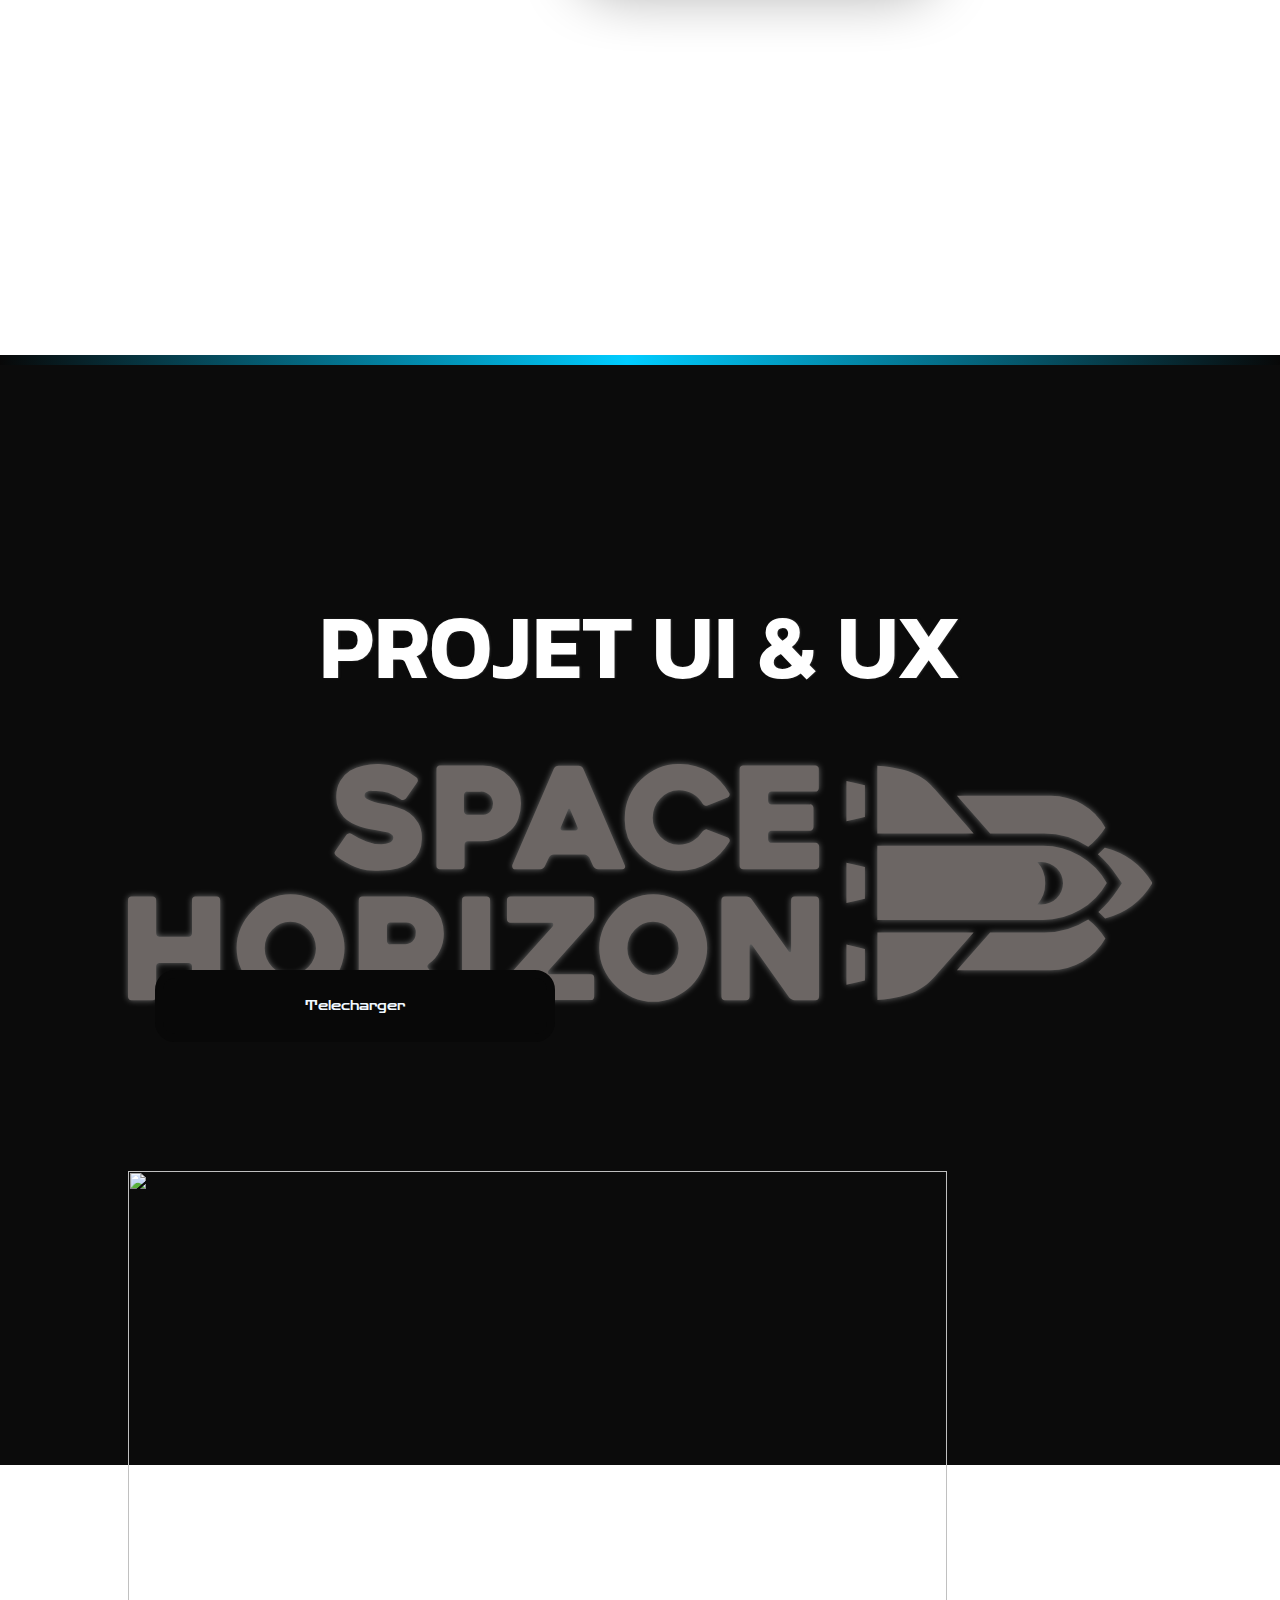
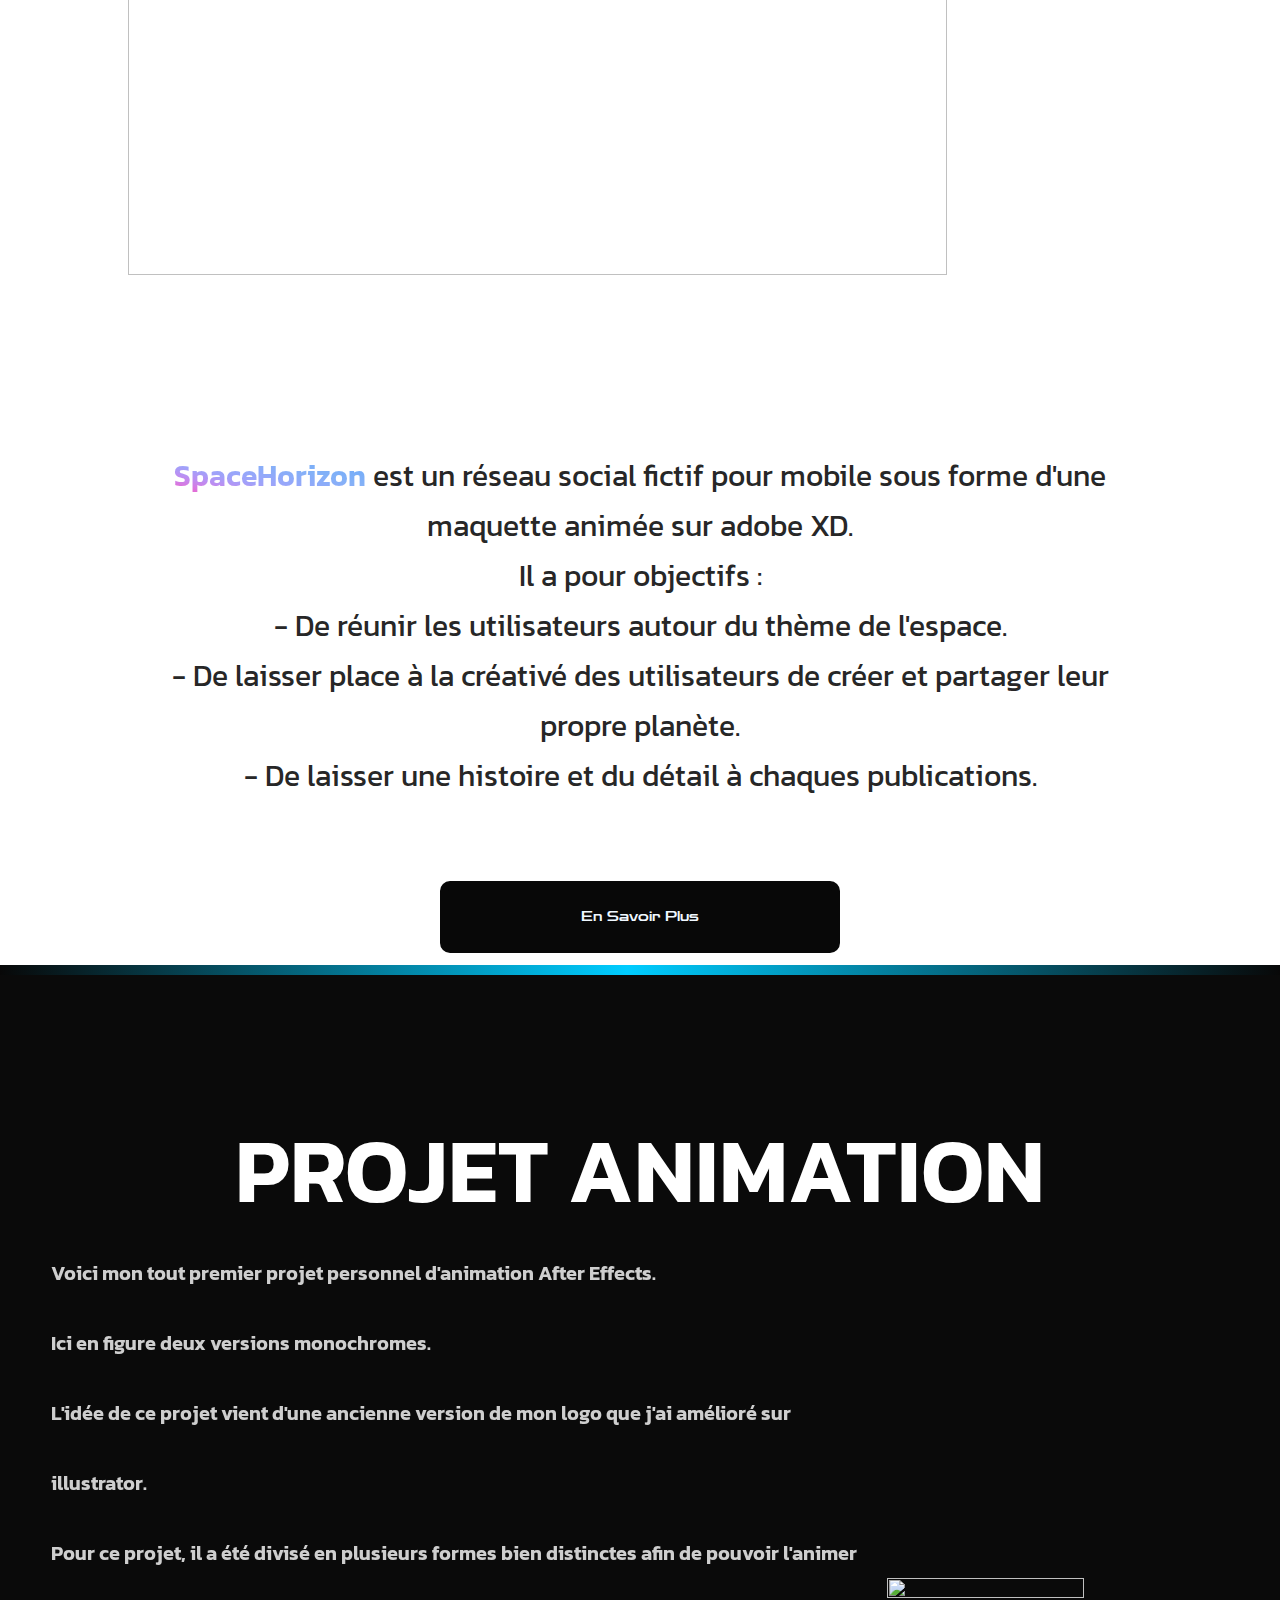
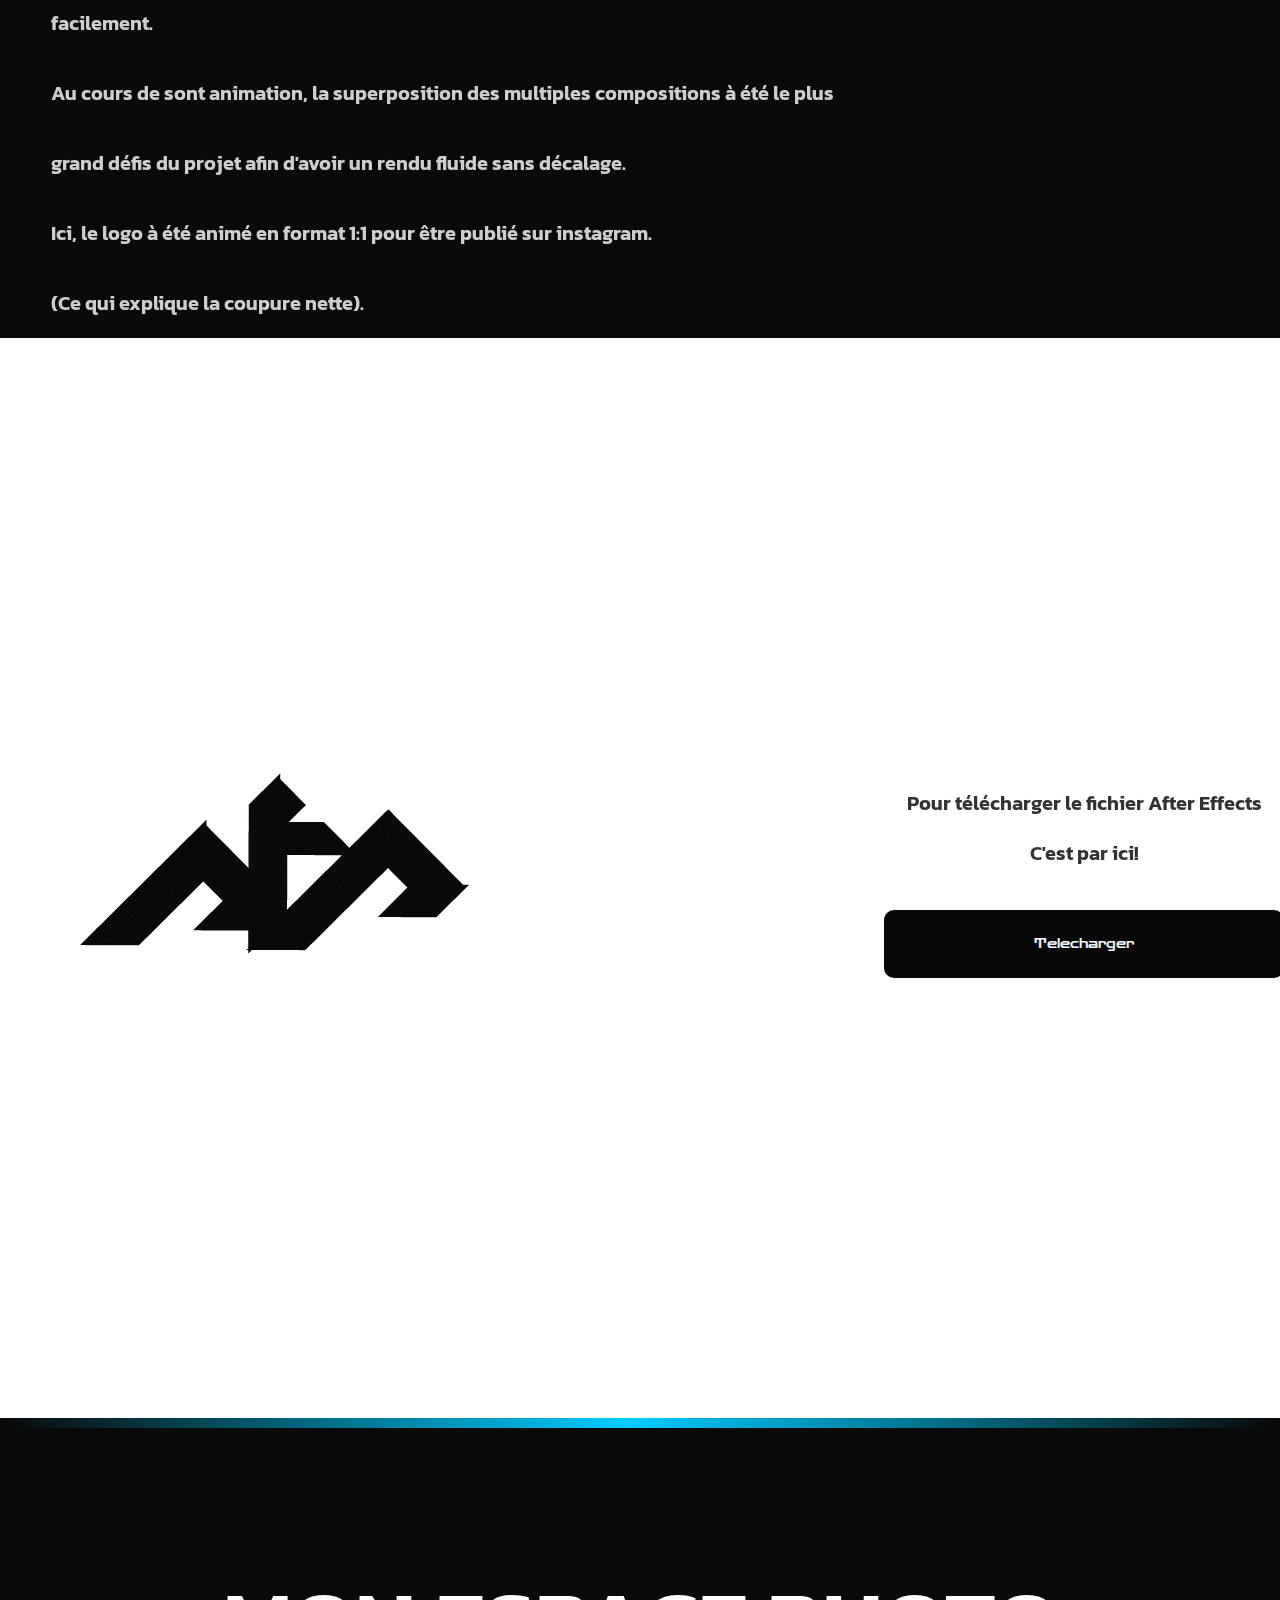
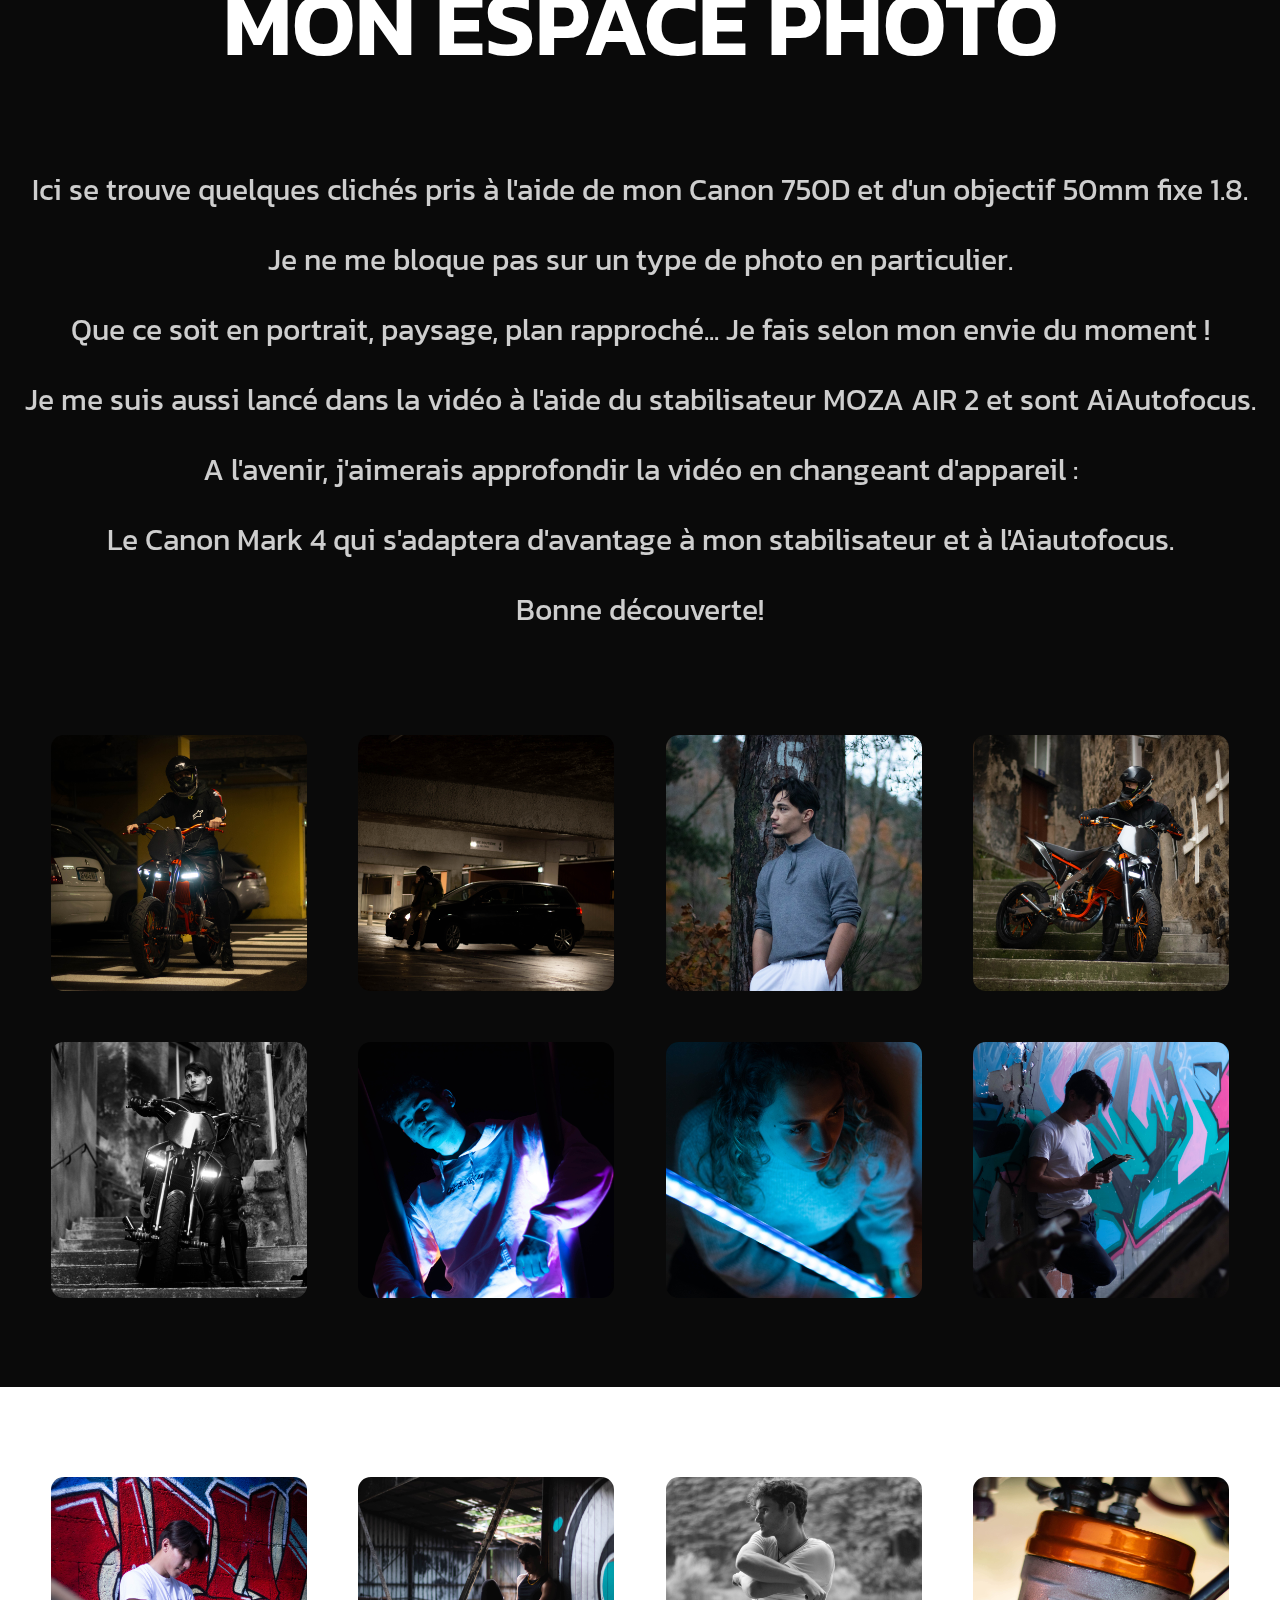
==== commit 0c7c743f: "Update index.html" ====
--- a/index.html
+++ b/index.html
@@ -377,7 +377,7 @@
 
               <div class="previewwhite">
 
-                  <img src="img/photo/1.jpg" >
+                  <img src="img/PREVIEWMockup.jpg" >
 
                   <p class="textepreview2">
 
